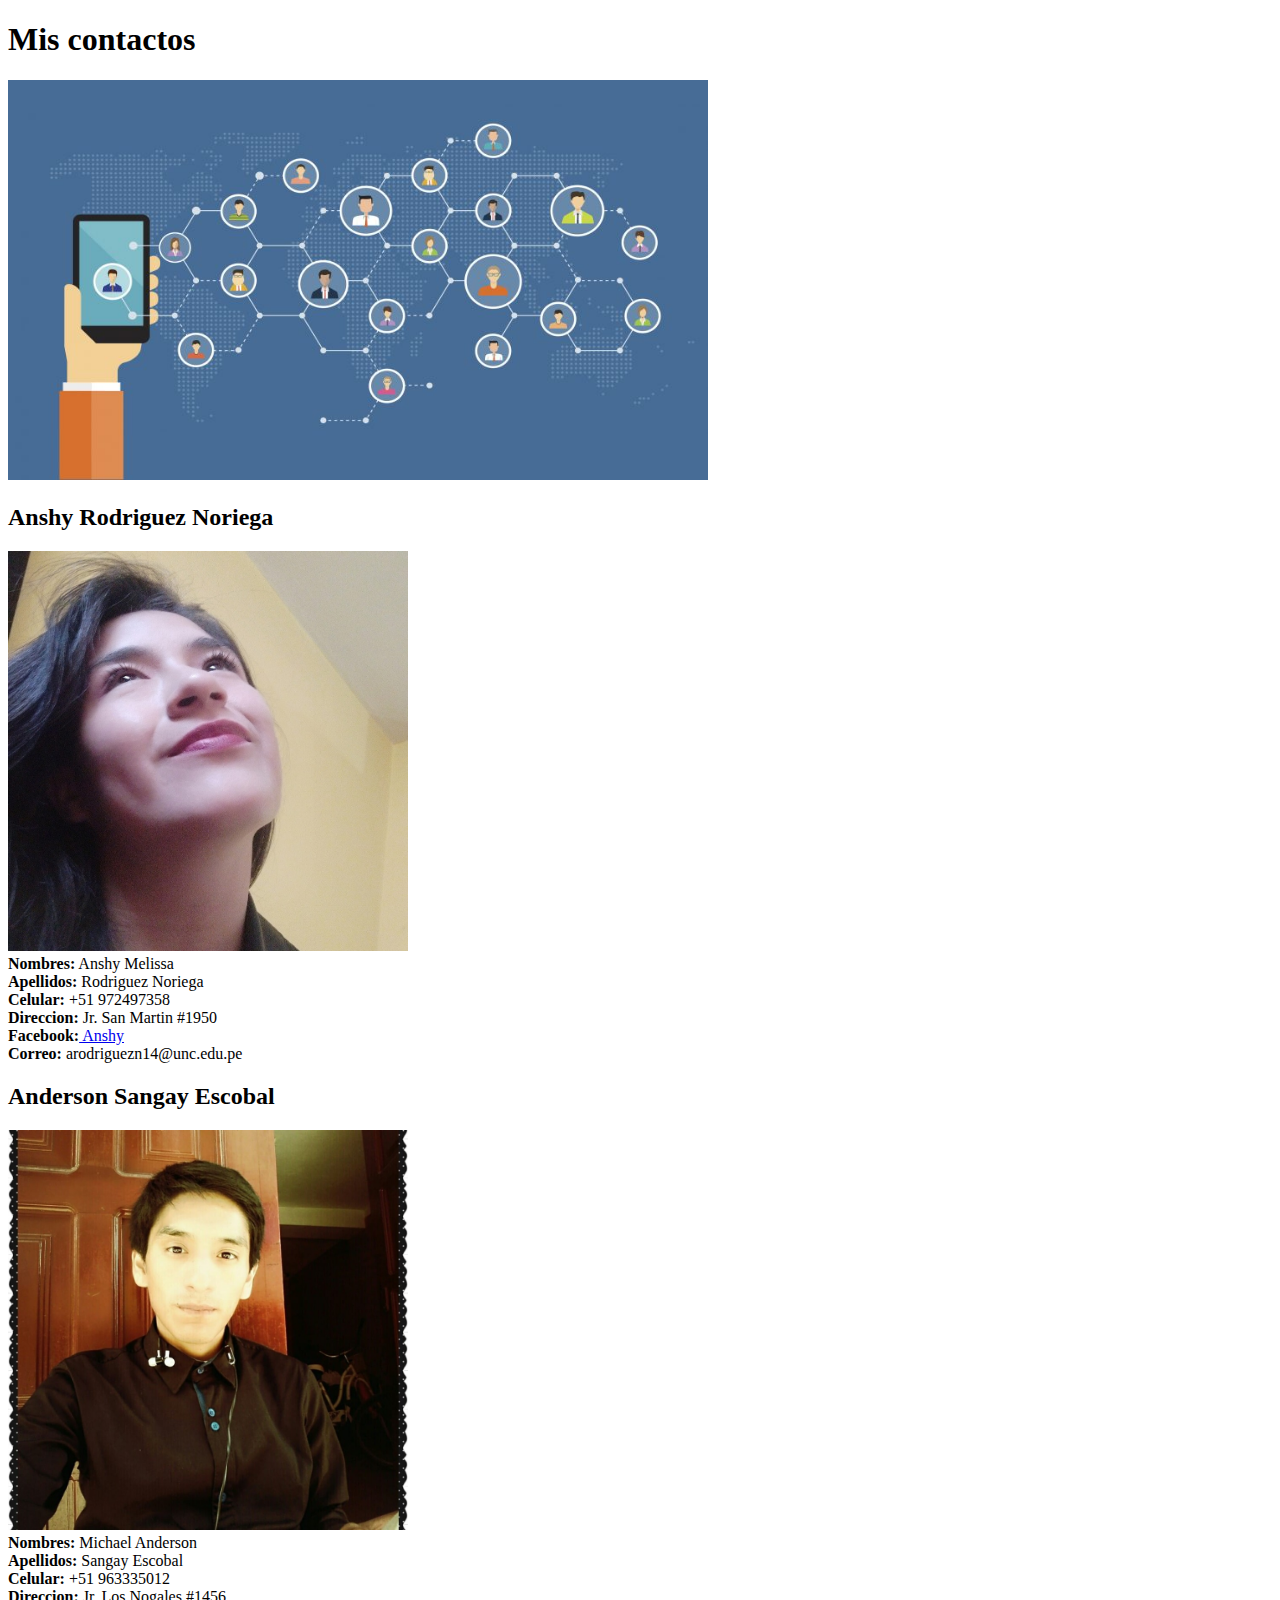
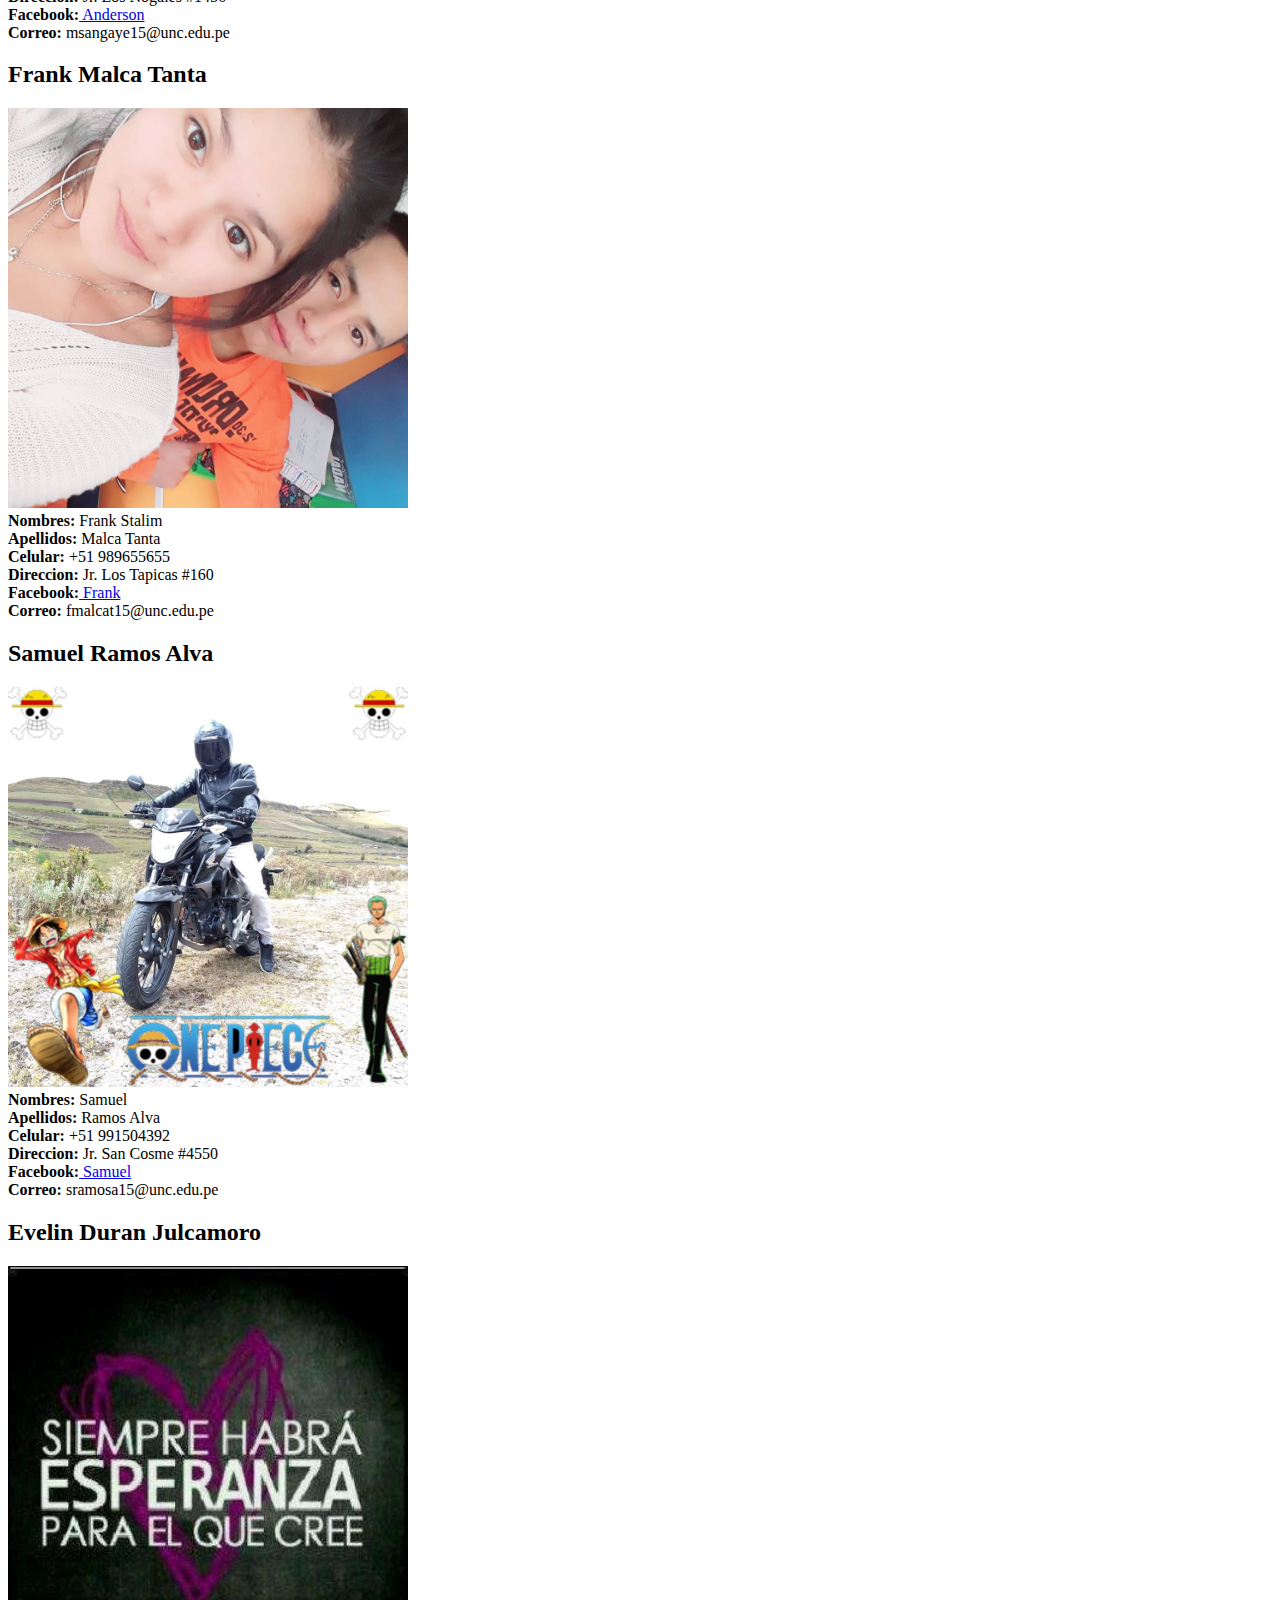
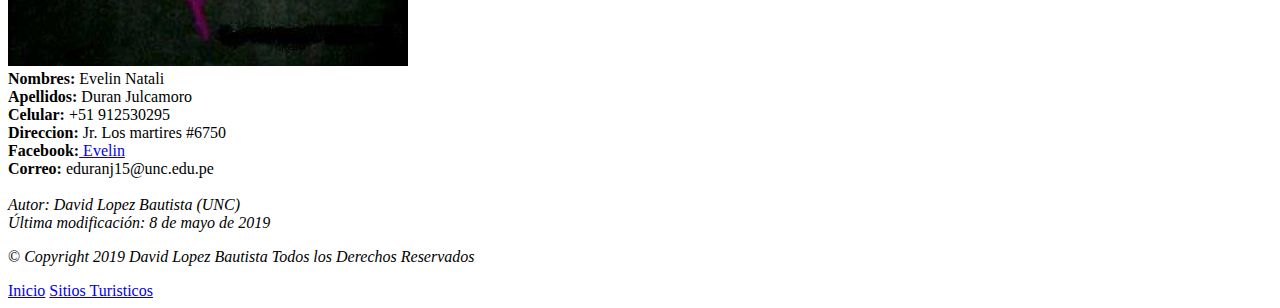
==== contact.html @ bc0d748f "mi primer commit" ====
<!DOCTYPE html>
<!--[if lt IE 7]>      <html class="no-js lt-ie9 lt-ie8 lt-ie7"> <![endif]-->
<!--[if IE 7]>         <html class="no-js lt-ie9 lt-ie8"> <![endif]-->
<!--[if IE 8]>         <html class="no-js lt-ie9"> <![endif]-->
<!--[if gt IE 8]><!-->
<html class="no-js">
<!--<![endif]-->

<head>
    <meta charset="utf-8">
    <meta http-equiv="X-UA-Compatible" content="IE=edge">
    <title>Contactos</title>
    <meta name="description" content="">
    <meta name="viewport" content="width=device-width, initial-scale=1">
    <link rel="stylesheet" href="">
</head>

<body>
    <!--[if lt IE 7]>
            <p class="browsehappy">You are using an <strong>outdated</strong> browser. Please <a href="#">upgrade your browser</a> to improve your experience.</p>
        <![endif]-->
    <header>
        <h1>Mis contactos</h1>
        <img src="images\contactos.jpg" alt="David Lopez" title="David Lopez" width="700" height="400" />
    </header>

    <section>
        <h2>Anshy Rodriguez Noriega</h2>
        <img src="images\arodriguez.jpg" alt="Anshy Rodriguez" title="Anshy Rodriguez" width="400" height="400" />
        <li><strong>Nombres:</strong> Anshy Melissa</li>
        <li><strong>Apellidos:</strong> Rodriguez Noriega </li>
        <li><strong>Celular:</strong> +51 972497358 </li>
        <li><strong>Direccion:</strong> Jr. San Martin #1950 </li>
        <li><strong>Facebook:</strong><a href="https://www.facebook.com/anshymelissa.rodrigueznoriega" target="_blank"> Anshy</a></li>
        <li><strong>Correo:</strong> arodriguezn14@unc.edu.pe </li>
    </section>
    <section>
        <h2>Anderson Sangay Escobal</h2>
        <img src="images\asangay.jpg" alt="Anderson Sangay" title="Anderson Sangay" width="400" height="400" />
        <li><strong>Nombres:</strong> Michael Anderson</li>
        <li><strong>Apellidos:</strong> Sangay Escobal </li>
        <li><strong>Celular:</strong> +51 963335012 </li>
        <li><strong>Direccion:</strong> Jr. Los Nogales #1456 </li>
        <li><strong>Facebook:</strong><a href="https://www.facebook.com/anderson.escobal" target="_blank"> Anderson</a></li>
        <li><strong>Correo:</strong> msangaye15@unc.edu.pe </li>
    </section>
    <section>
        <h2>Frank Malca Tanta</h2>
        <img src="images\fmalca.jpg" alt="Frank Malca" title="Frank Malca" width="400" height="400" />
        <li><strong>Nombres:</strong> Frank Stalim</li>
        <li><strong>Apellidos:</strong> Malca Tanta </li>
        <li><strong>Celular:</strong> +51 989655655 </li>
        <li><strong>Direccion:</strong> Jr. Los Tapicas #160 </li>
        <li><strong>Facebook:</strong><a href="https://www.facebook.com/framata.malca" target="_blank"> Frank</a></li>
        <li><strong>Correo:</strong> fmalcat15@unc.edu.pe </li>
    </section>
    <section>
        <h2>Samuel Ramos Alva</h2>
        <img src="images\sramos.jpg" alt="Samuel Ramos" title="Samuel Ramos" width="400" height="400" />
        <li><strong>Nombres:</strong> Samuel</li>
        <li><strong>Apellidos:</strong> Ramos Alva </li>
        <li><strong>Celular:</strong> +51 991504392 </li>
        <li><strong>Direccion:</strong> Jr. San Cosme #4550 </li>
        <li><strong>Facebook:</strong><a href="https://www.facebook.com/SamuelRamosAlva" target="_blank"> Samuel</a></li>
        <li><strong>Correo:</strong> sramosa15@unc.edu.pe </li>
    </section>

    <section>
        <h2>Evelin Duran Julcamoro</h2>
        <img src="images\eduran.jpg" alt="Evelin Duran" title="Evelin Duran" width="400" height="400" />
        <li><strong>Nombres:</strong> Evelin Natali</li>
        <li><strong>Apellidos:</strong> Duran Julcamoro </li>
        <li><strong>Celular:</strong> +51 912530295 </li>
        <li><strong>Direccion:</strong> Jr. Los martires #6750 </li>
        <li><strong>Facebook:</strong><a href="https://www.facebook.com/evelin.duranjulcamoro" target="_blank"> Evelin</a></li>
        <li><strong>Correo:</strong> eduranj15@unc.edu.pe </li>
    </section>
    <br>
    <address>Autor: David Lopez Bautista (UNC) <br />
        Última modificación: 8 de mayo de 2019
    </address>

    <footer>
        <p>&copy; <em>Copyright 2019 David Lopez Bautista Todos los Derechos Reservados</em> </p>
    </footer>

    <a href="index.html">Inicio</a>
    <a href="sites.html">Sitios Turisticos</a>

    <script src="" async defer></script>
</body>

</html>
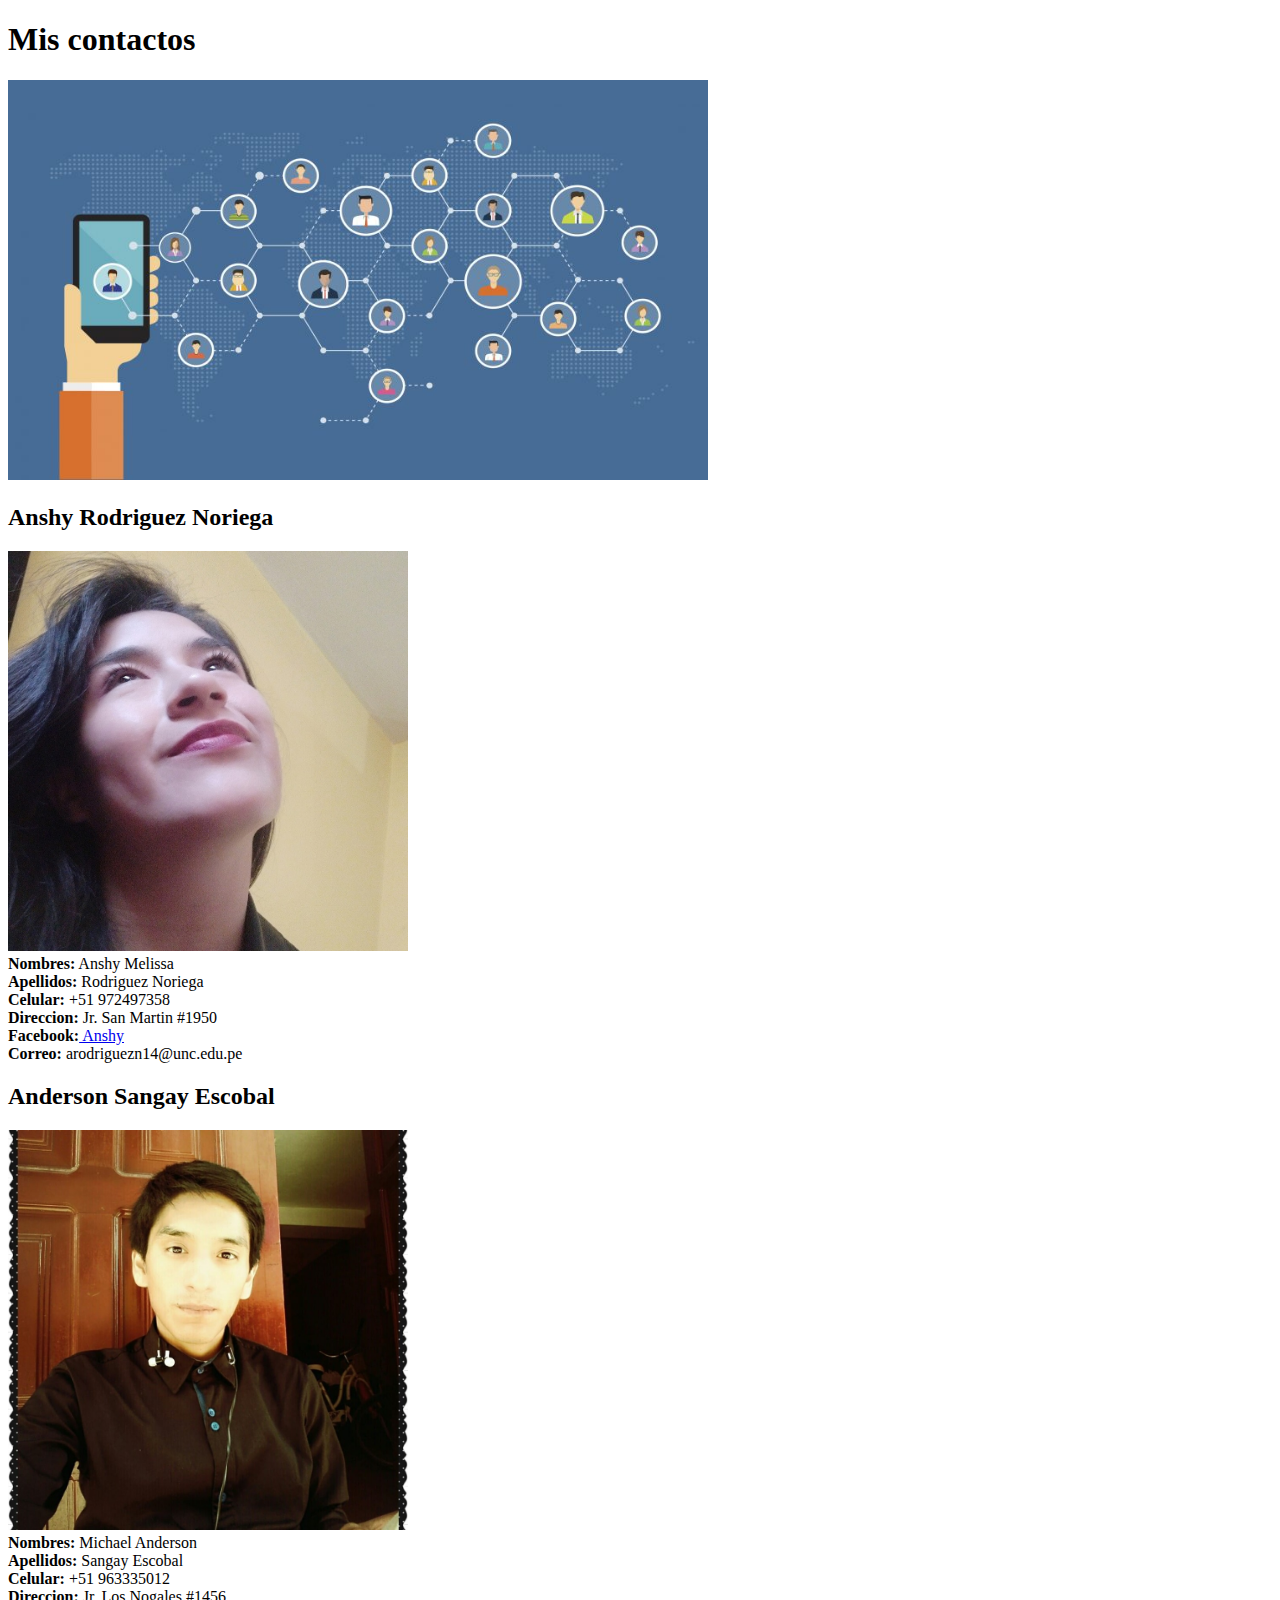
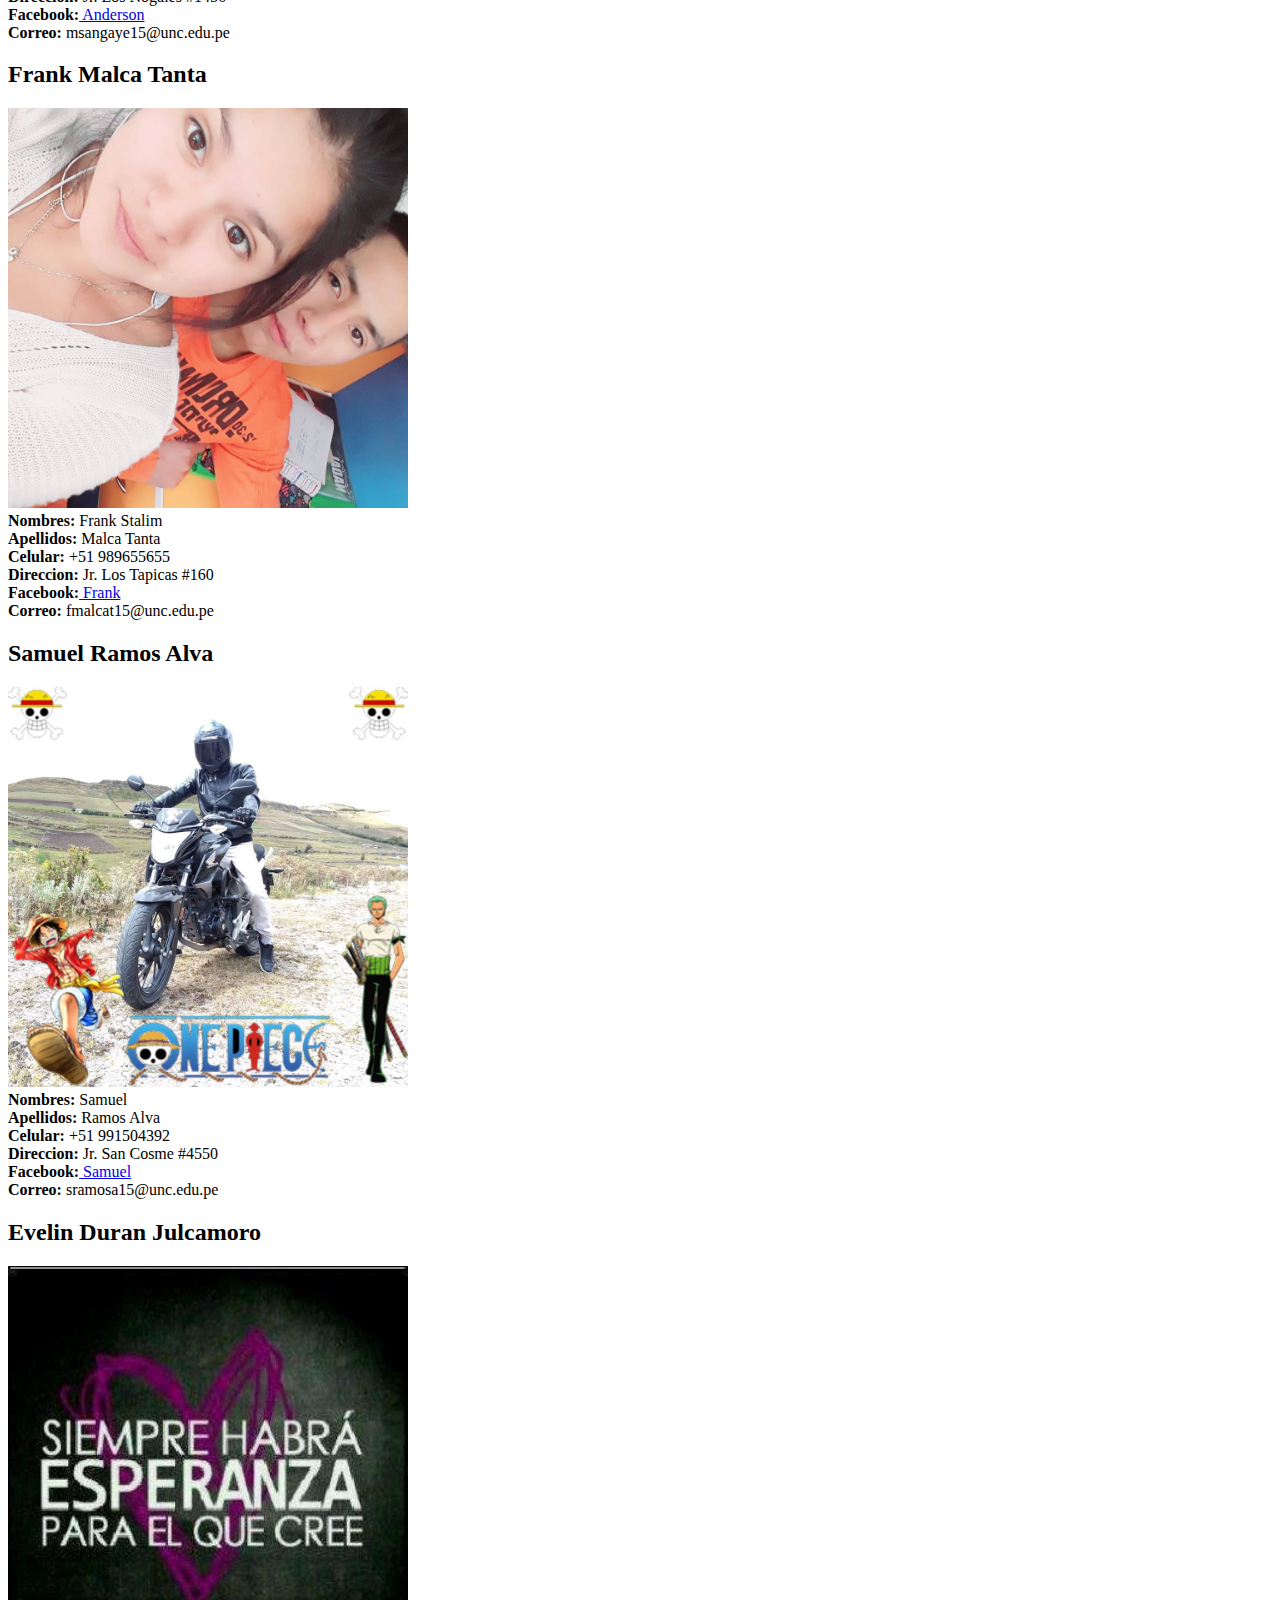
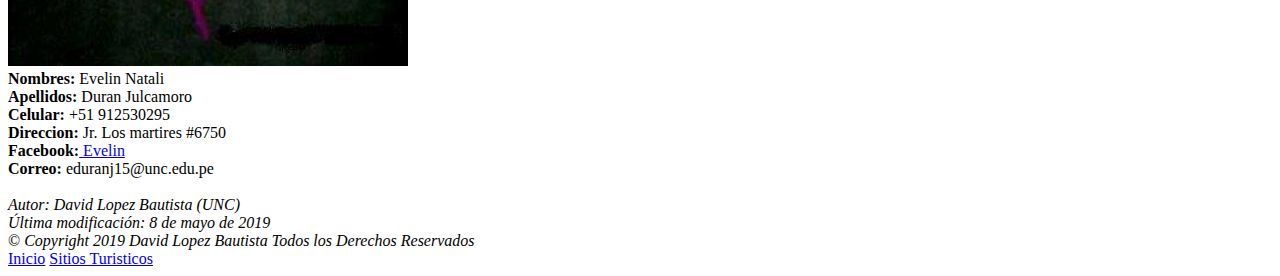
==== commit 0555fdac: "mi primer commit" ====
--- a/contact.html
+++ b/contact.html
@@ -81,7 +81,7 @@
     </address>
 
     <footer>
-        <p>&copy; <em>Copyright 2019 David Lopez Bautista Todos los Derechos Reservados</em> </p>
+        &copy; <em>Copyright 2019 David Lopez Bautista Todos los Derechos Reservados</em>
     </footer>
 
     <a href="index.html">Inicio</a>
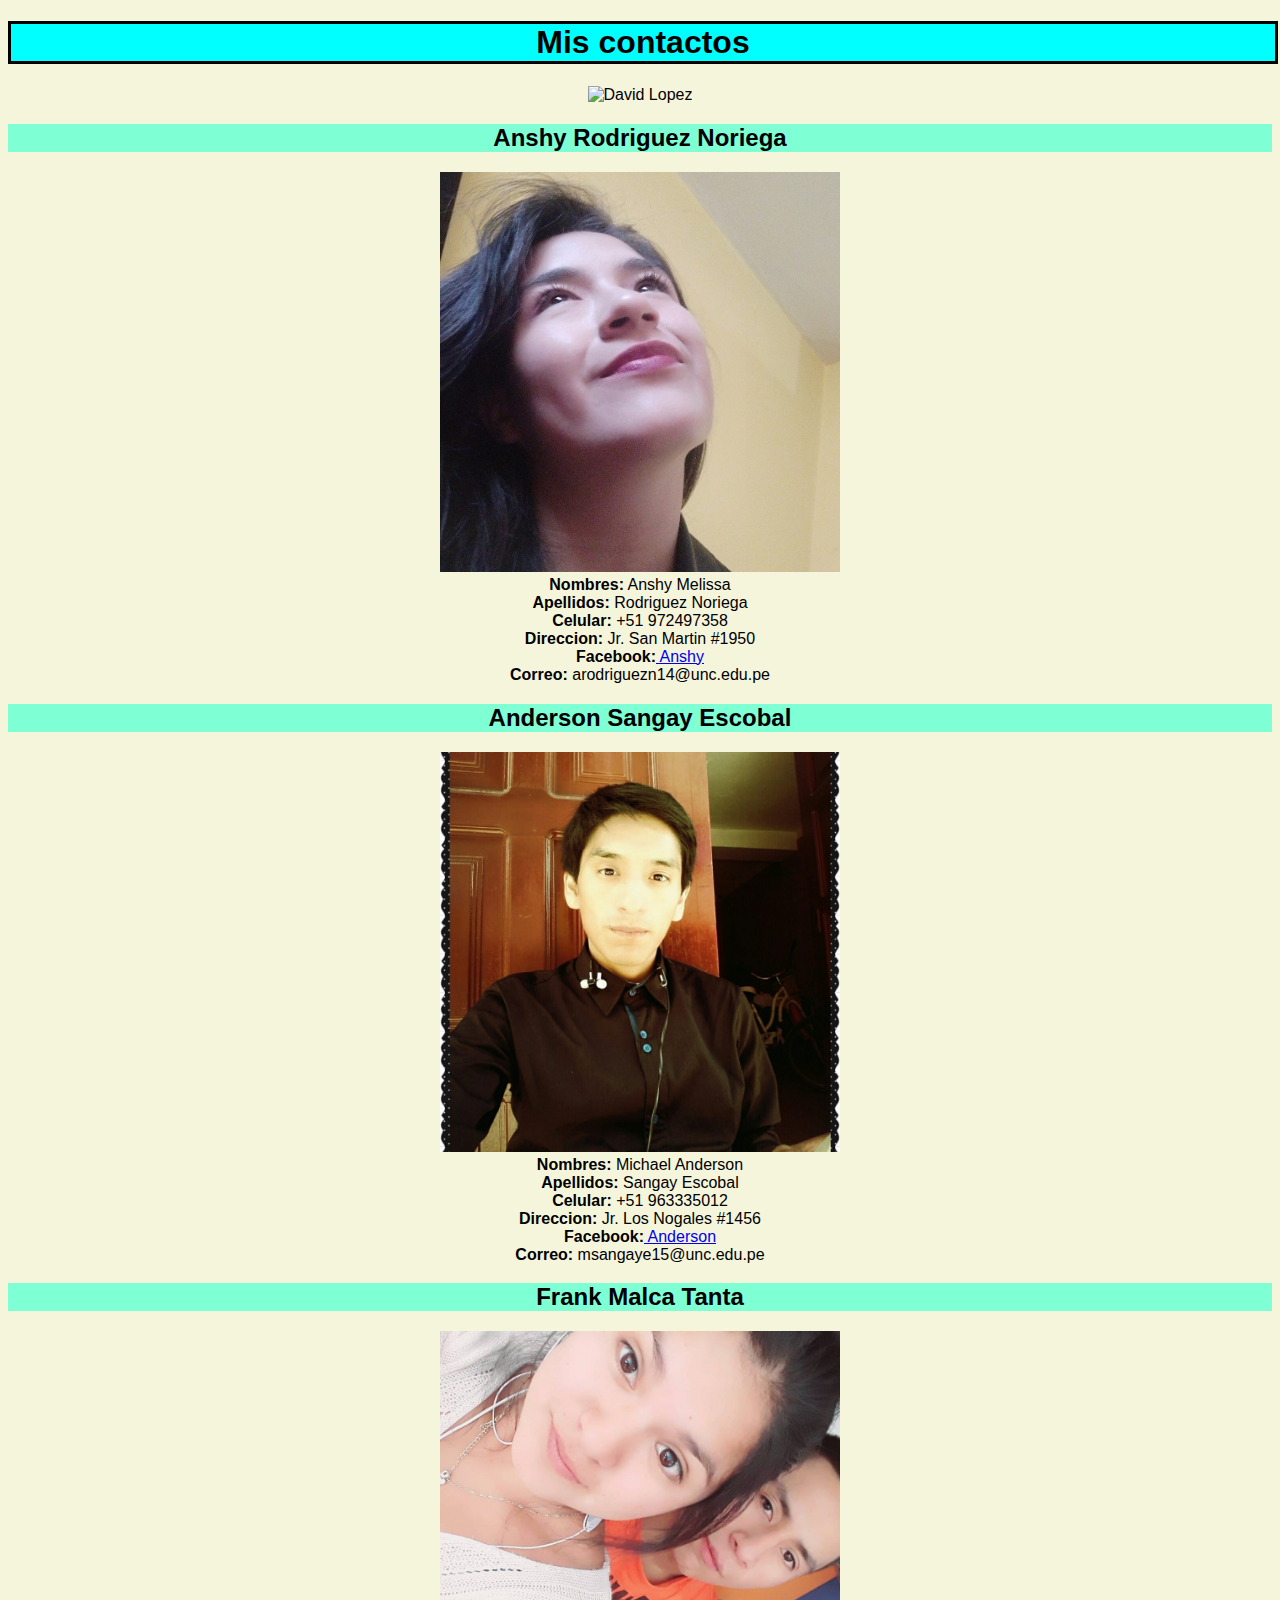
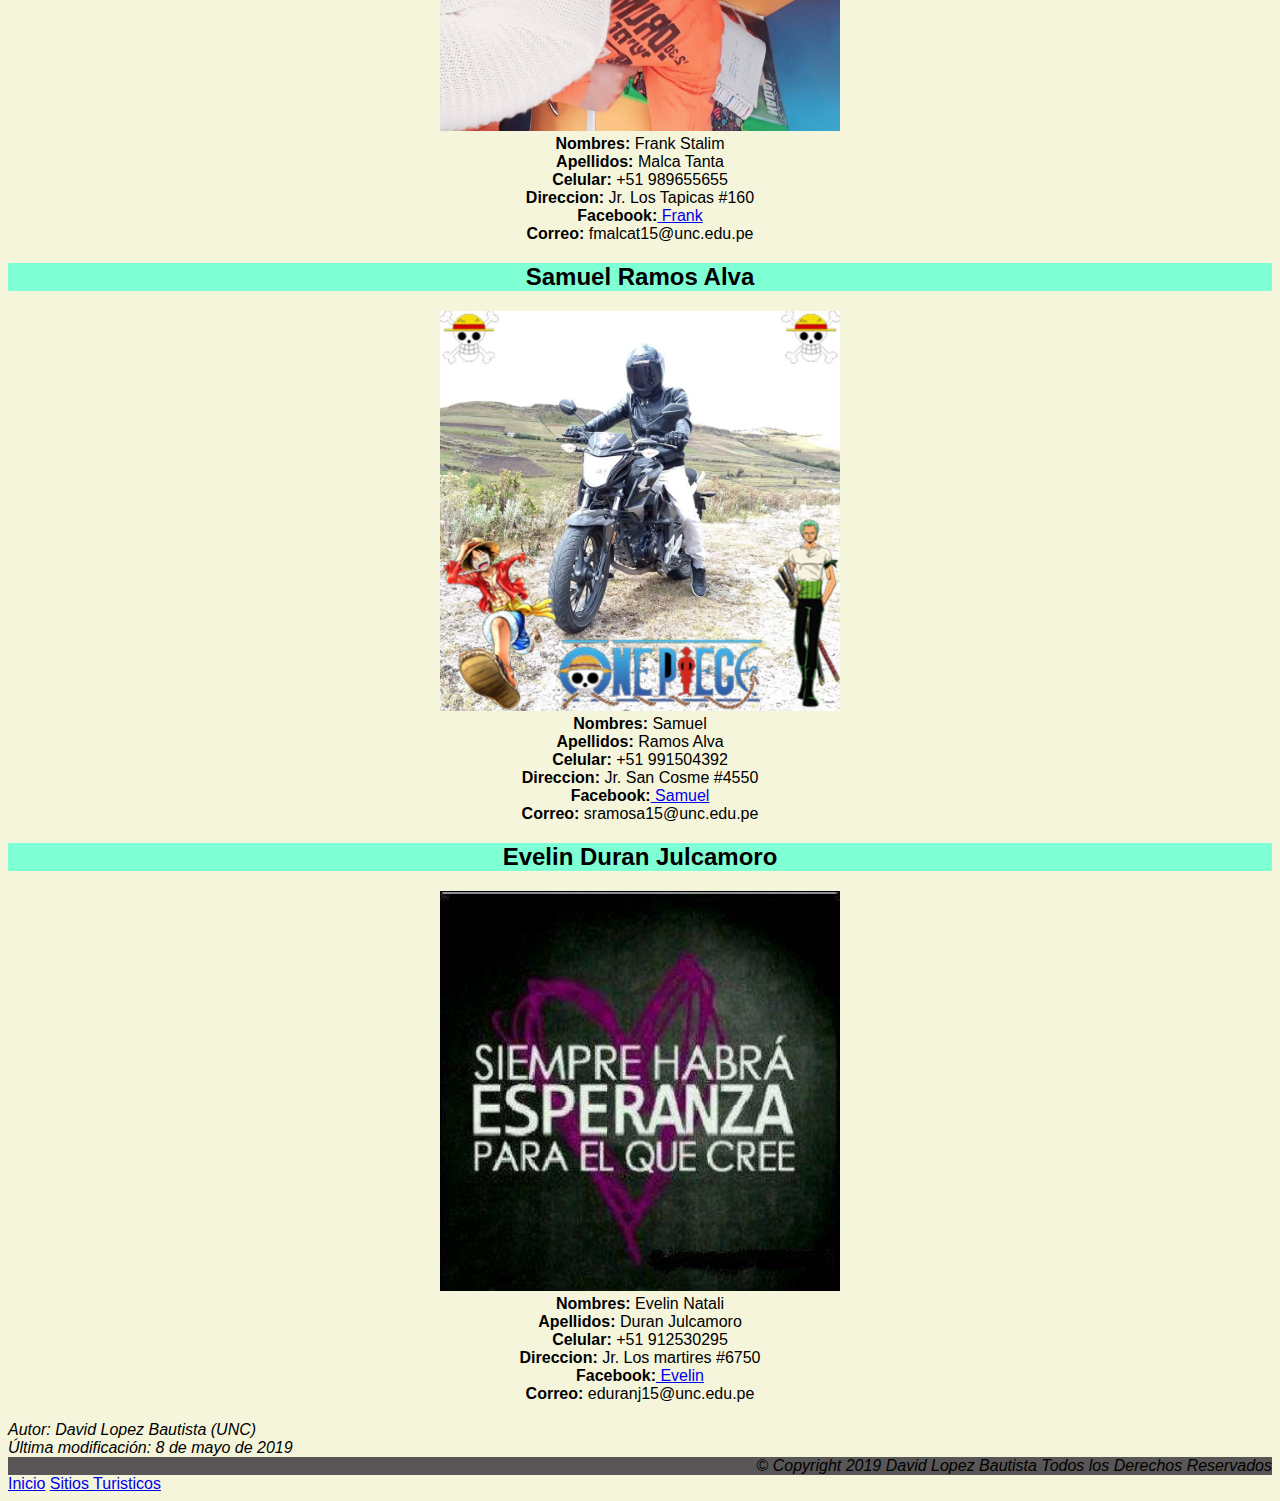
==== commit 2e96eb5b: "mi primer commit" ====
--- a/contact.html
+++ b/contact.html
@@ -12,7 +12,7 @@
     <title>Contactos</title>
     <meta name="description" content="">
     <meta name="viewport" content="width=device-width, initial-scale=1">
-    <link rel="stylesheet" href="">
+    <link rel="stylesheet" href="css//miestilo.css">
 </head>
 
 <body>
@@ -21,7 +21,7 @@
         <![endif]-->
     <header>
         <h1>Mis contactos</h1>
-        <img src="images\contactos.jpg" alt="David Lopez" title="David Lopez" width="700" height="400" />
+        <img src="images\Contactos.jpg" alt="David Lopez" title="David Lopez" width="700" height="400" />
     </header>
 
     <section>
--- a/css/miestilo.css
+++ b/css/miestilo.css
@@ -0,0 +1,43 @@
+body {
+    color: black;
+    background-color: beige;
+    font-family: 'Trebuchet MS', 'Lucida Sans Unicode', 'Lucida Grande', 'Lucida Sans', Arial, sans-serif;
+}
+
+header {
+    text-align: center;
+}
+
+footer {
+    background-color: rgb(88, 86, 86);
+    text-align: right;
+}
+
+h1 {
+    border: 3px solid black;
+    width: 100%;
+    background-color: aqua;
+}
+
+h2 {
+    width: 100%;
+    background-color: aquamarine;
+    text-align: center;
+}
+
+p {
+    color: black;
+    border: 3px solid brown;
+}
+
+aside {
+    background-color: brown;
+}
+
+section {
+    text-align: center;
+}
+
+table {
+    background-color: yellowgreen;
+}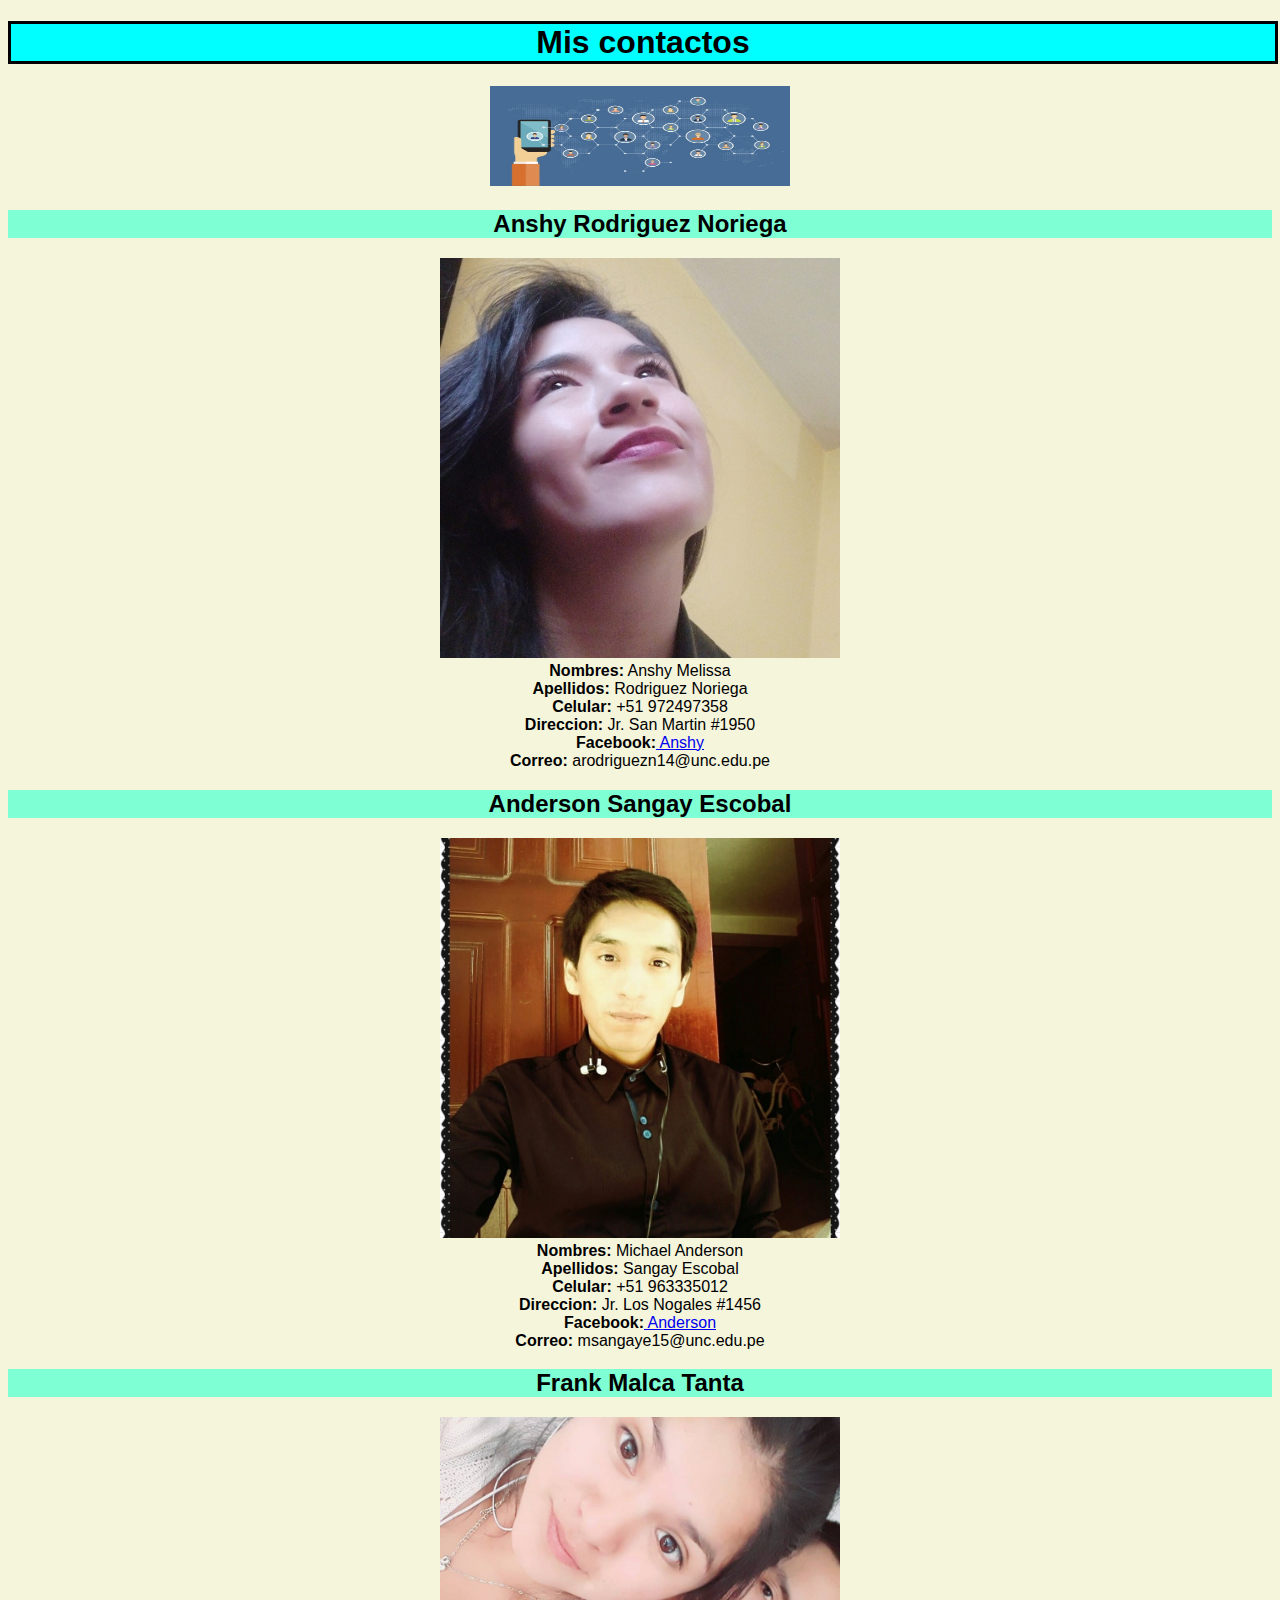
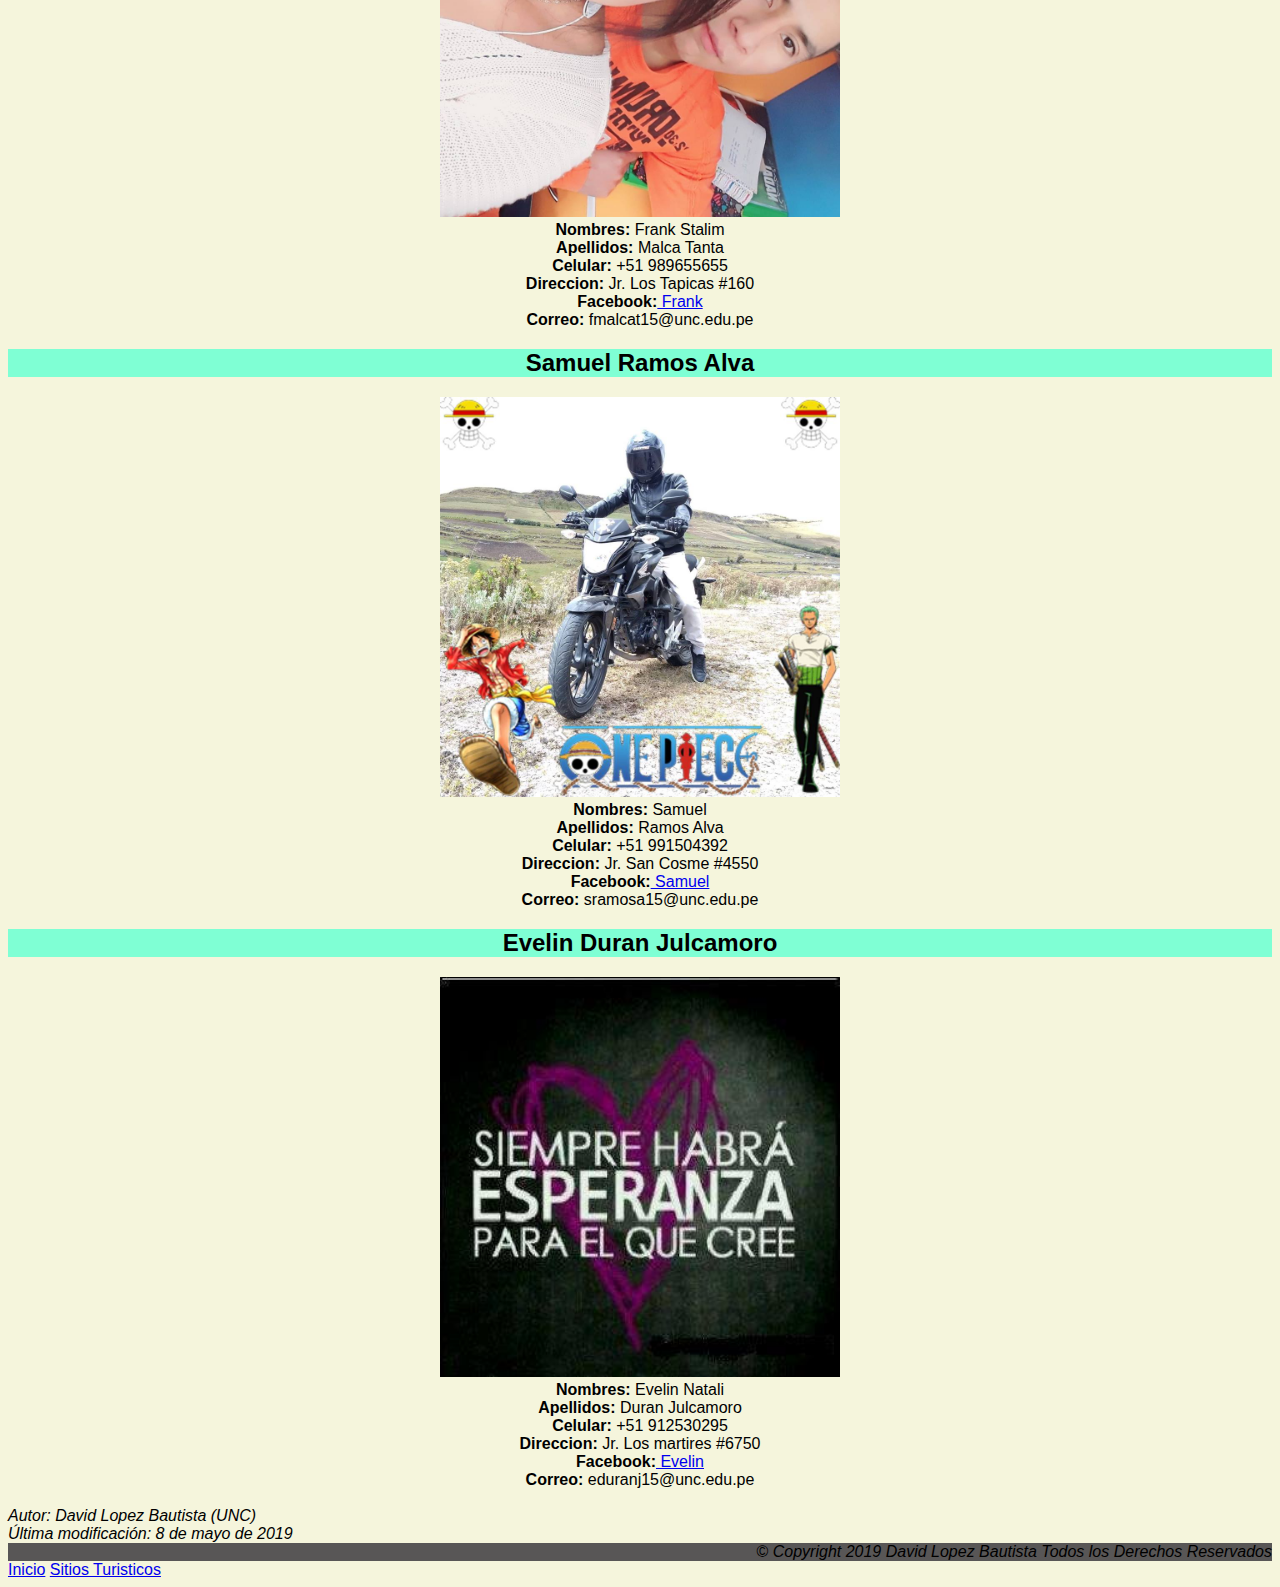
==== commit 41f52346: "mi primer commit" ====
--- a/contact.html
+++ b/contact.html
@@ -21,7 +21,7 @@
         <![endif]-->
     <header>
         <h1>Mis contactos</h1>
-        <img src="images\Contactos.jpg" alt="David Lopez" title="David Lopez" width="700" height="400" />
+        <img src="images\contactos.jpg" alt="Contactos" title="Contactos" width="300" height="100" />
     </header>
 
     <section>
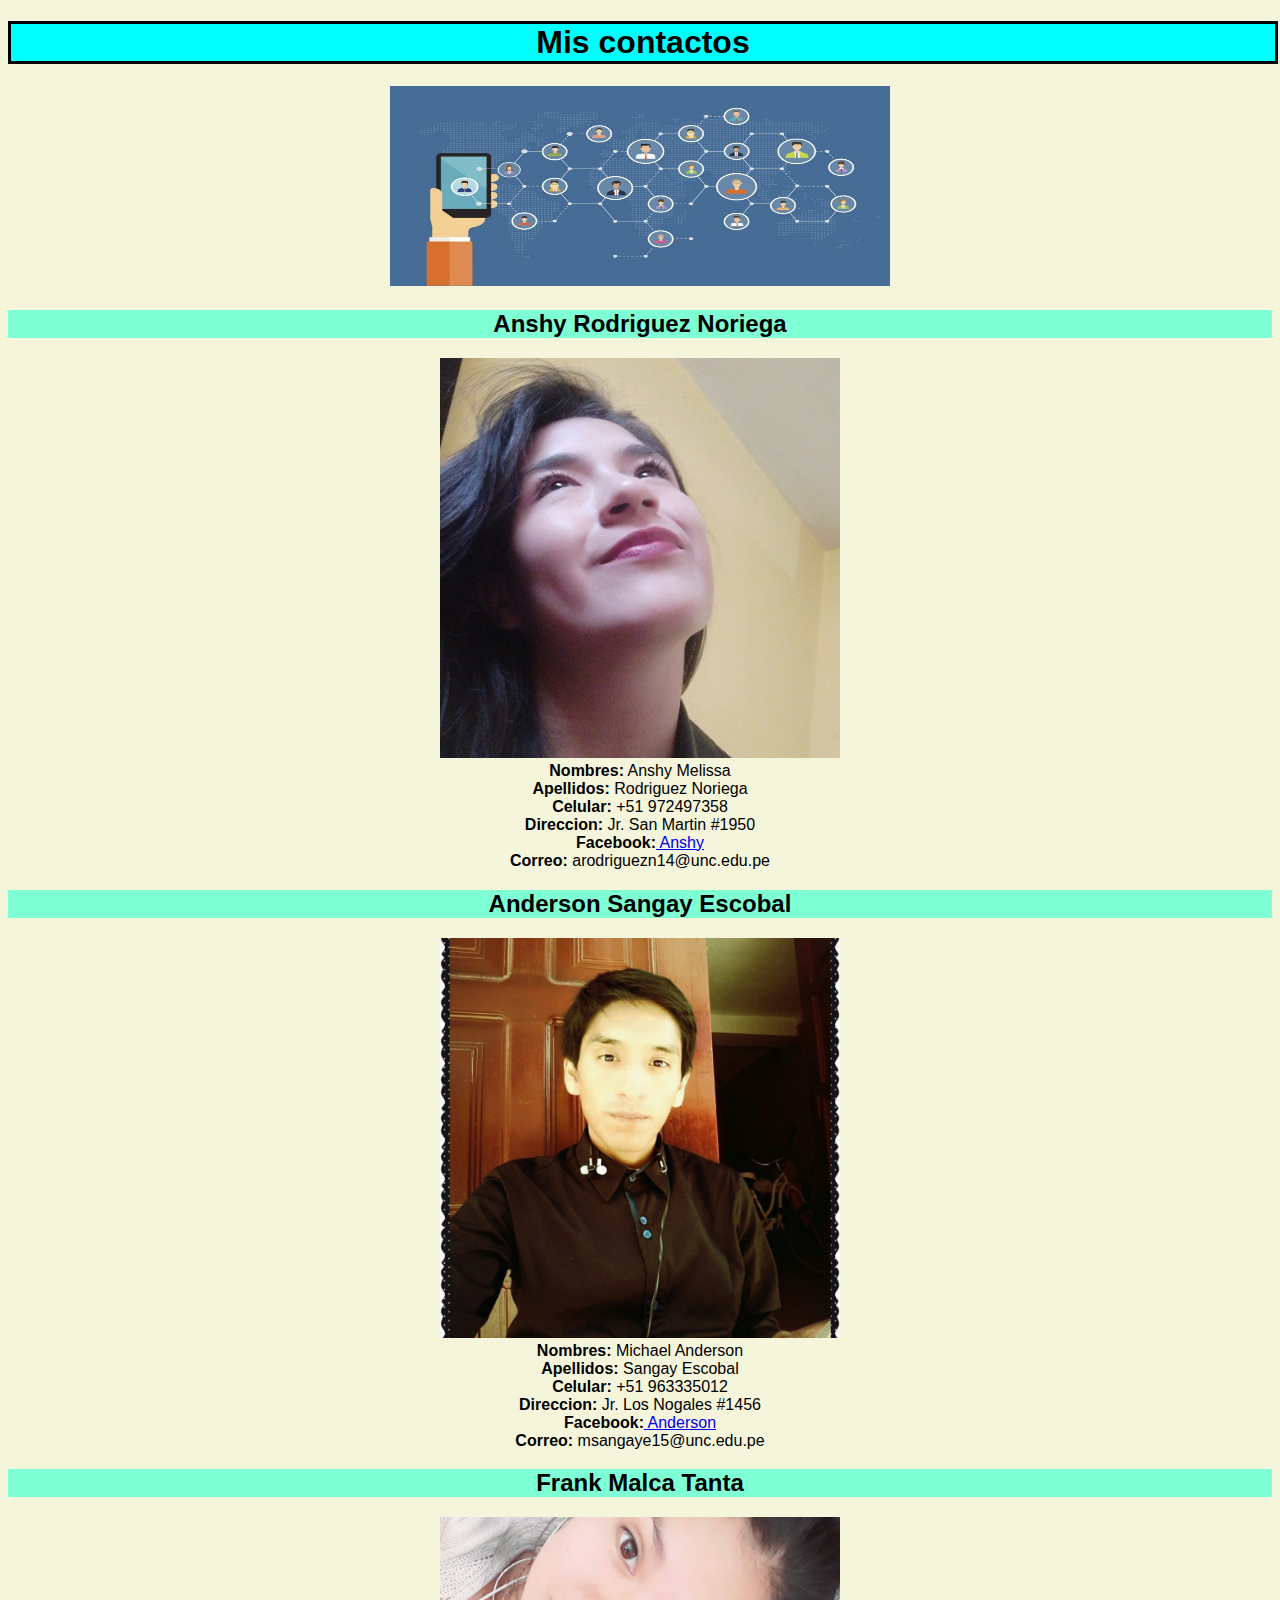
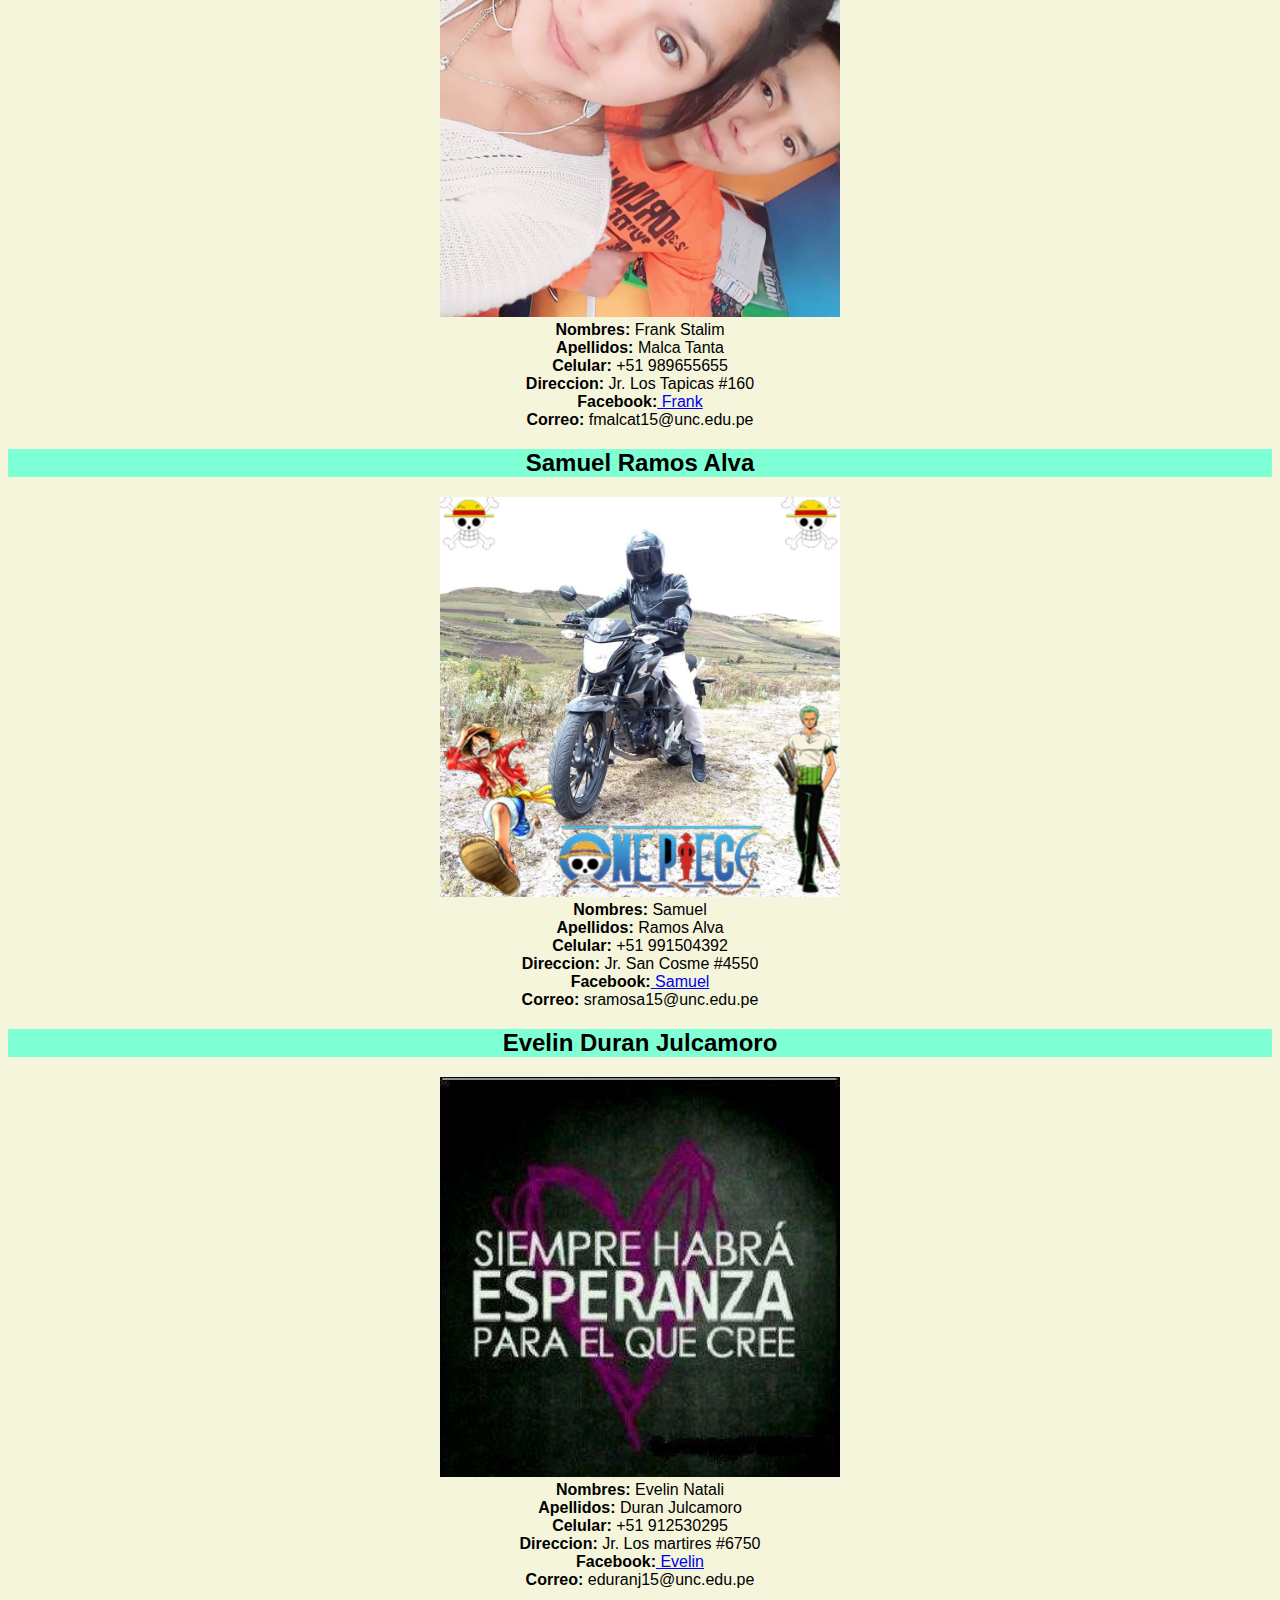
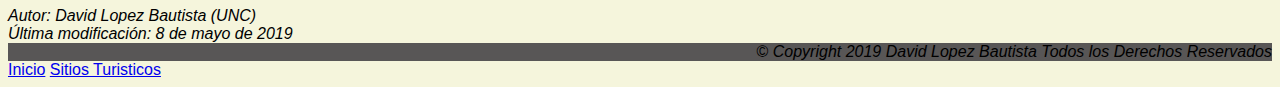
==== commit e0a4ce3e: "mi primer commit" ====
--- a/contact.html
+++ b/contact.html
@@ -21,7 +21,7 @@
         <![endif]-->
     <header>
         <h1>Mis contactos</h1>
-        <img src="images\contactos.jpg" alt="Contactos" title="Contactos" width="300" height="100" />
+        <img src="images\contactos.jpg" alt="Contactos" title="Contactos" width="500" height="200" />
     </header>
 
     <section>
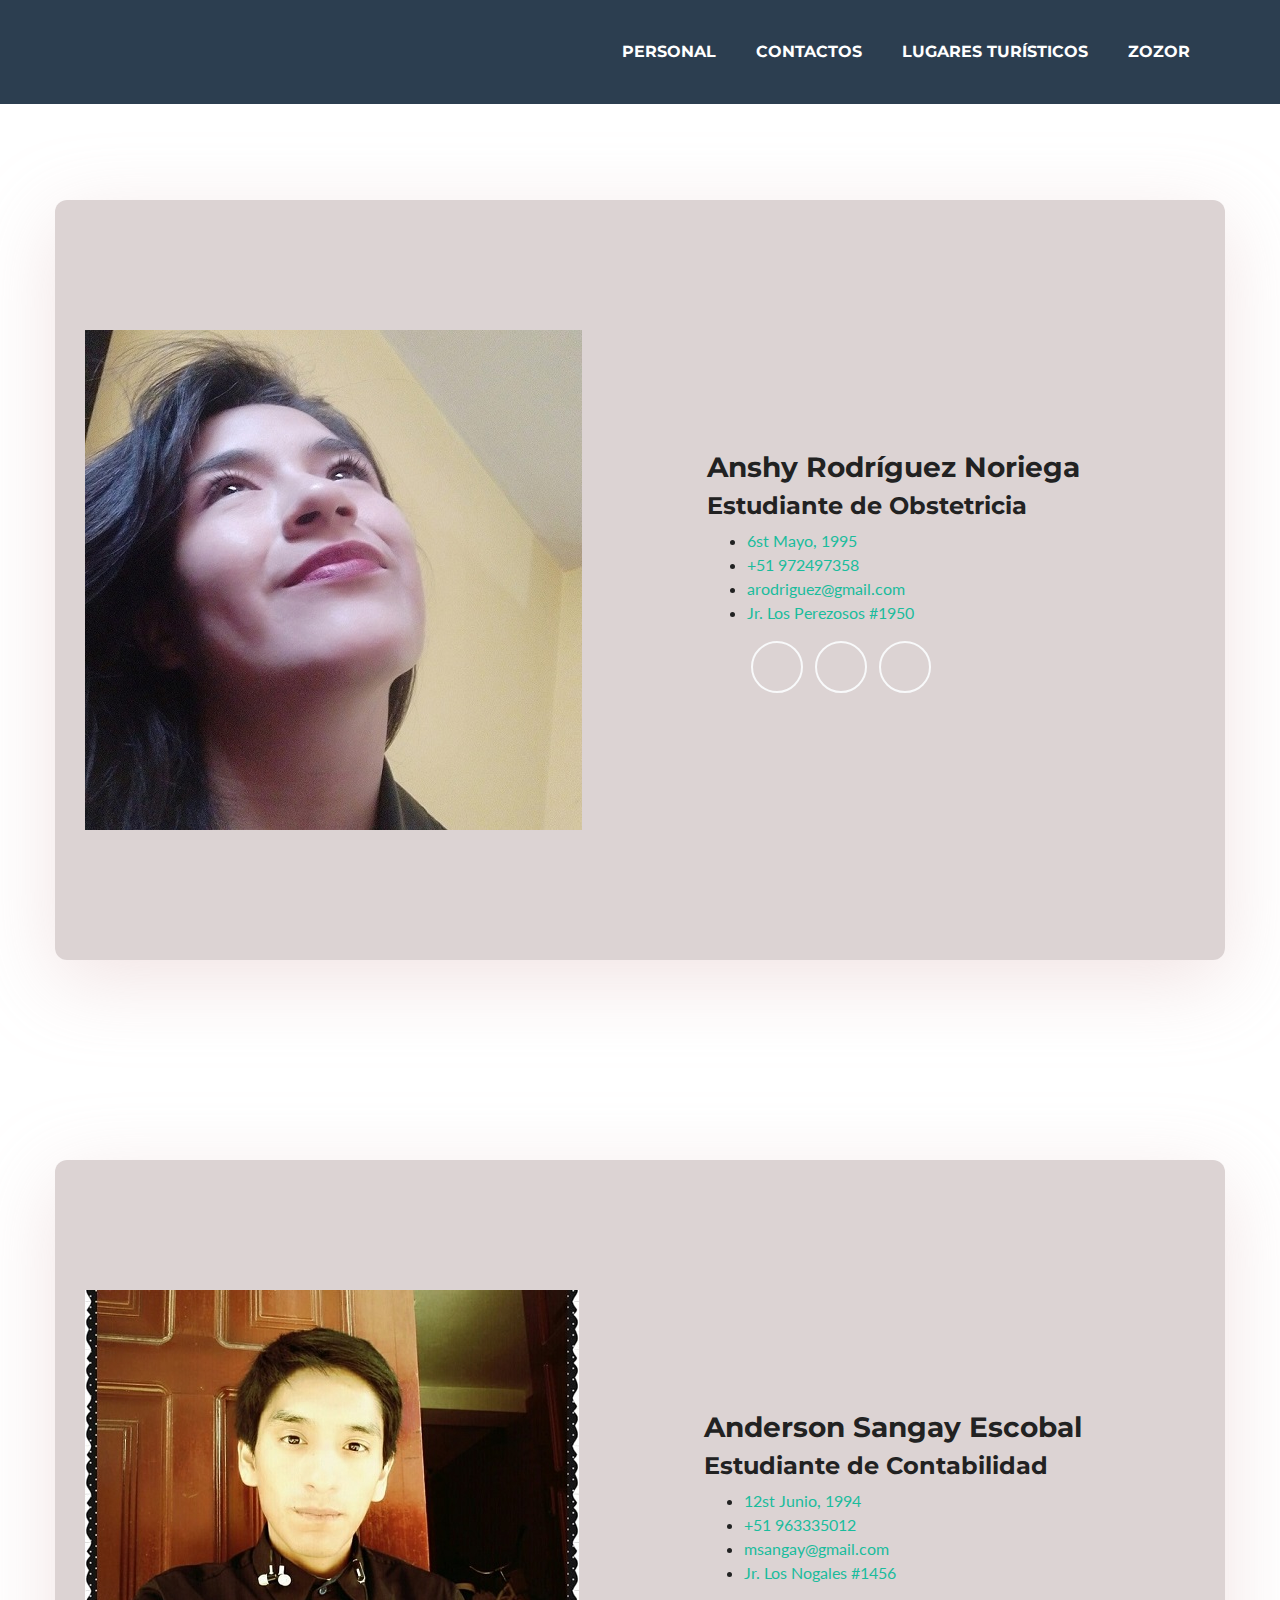
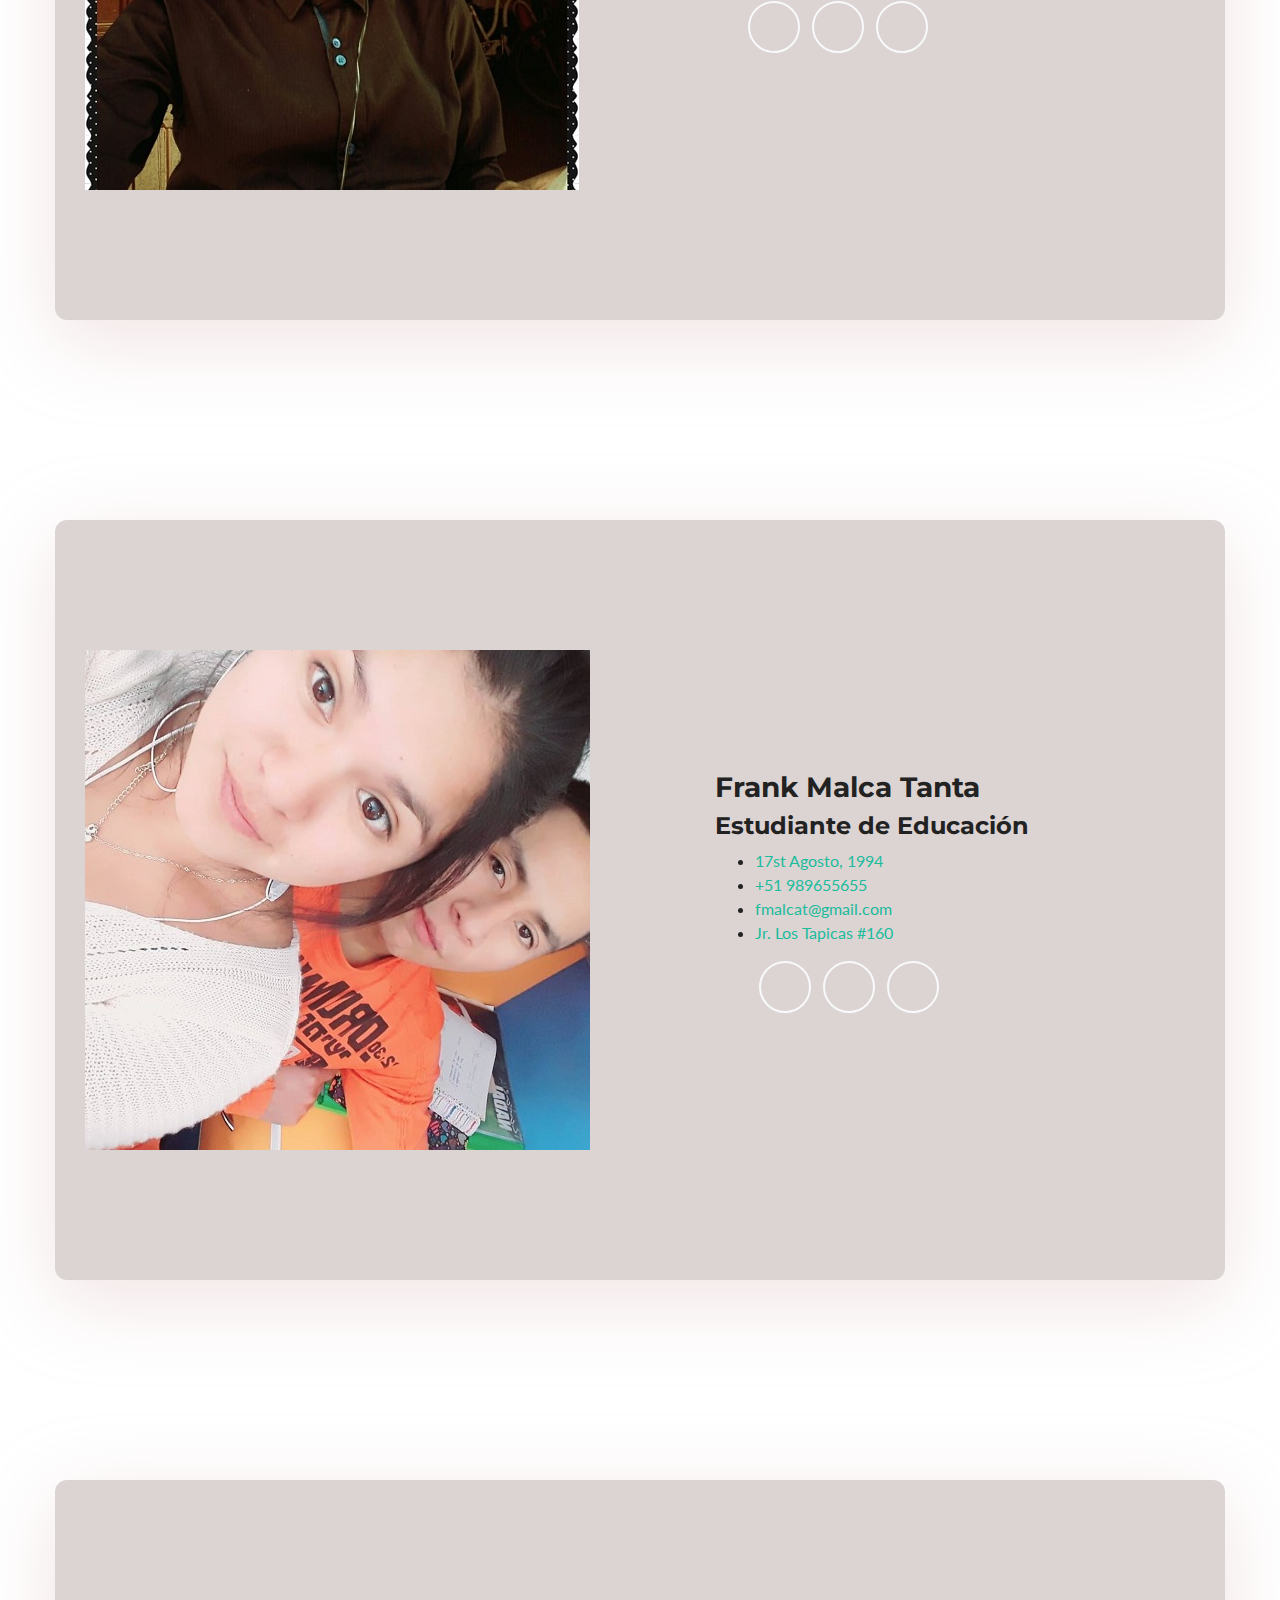
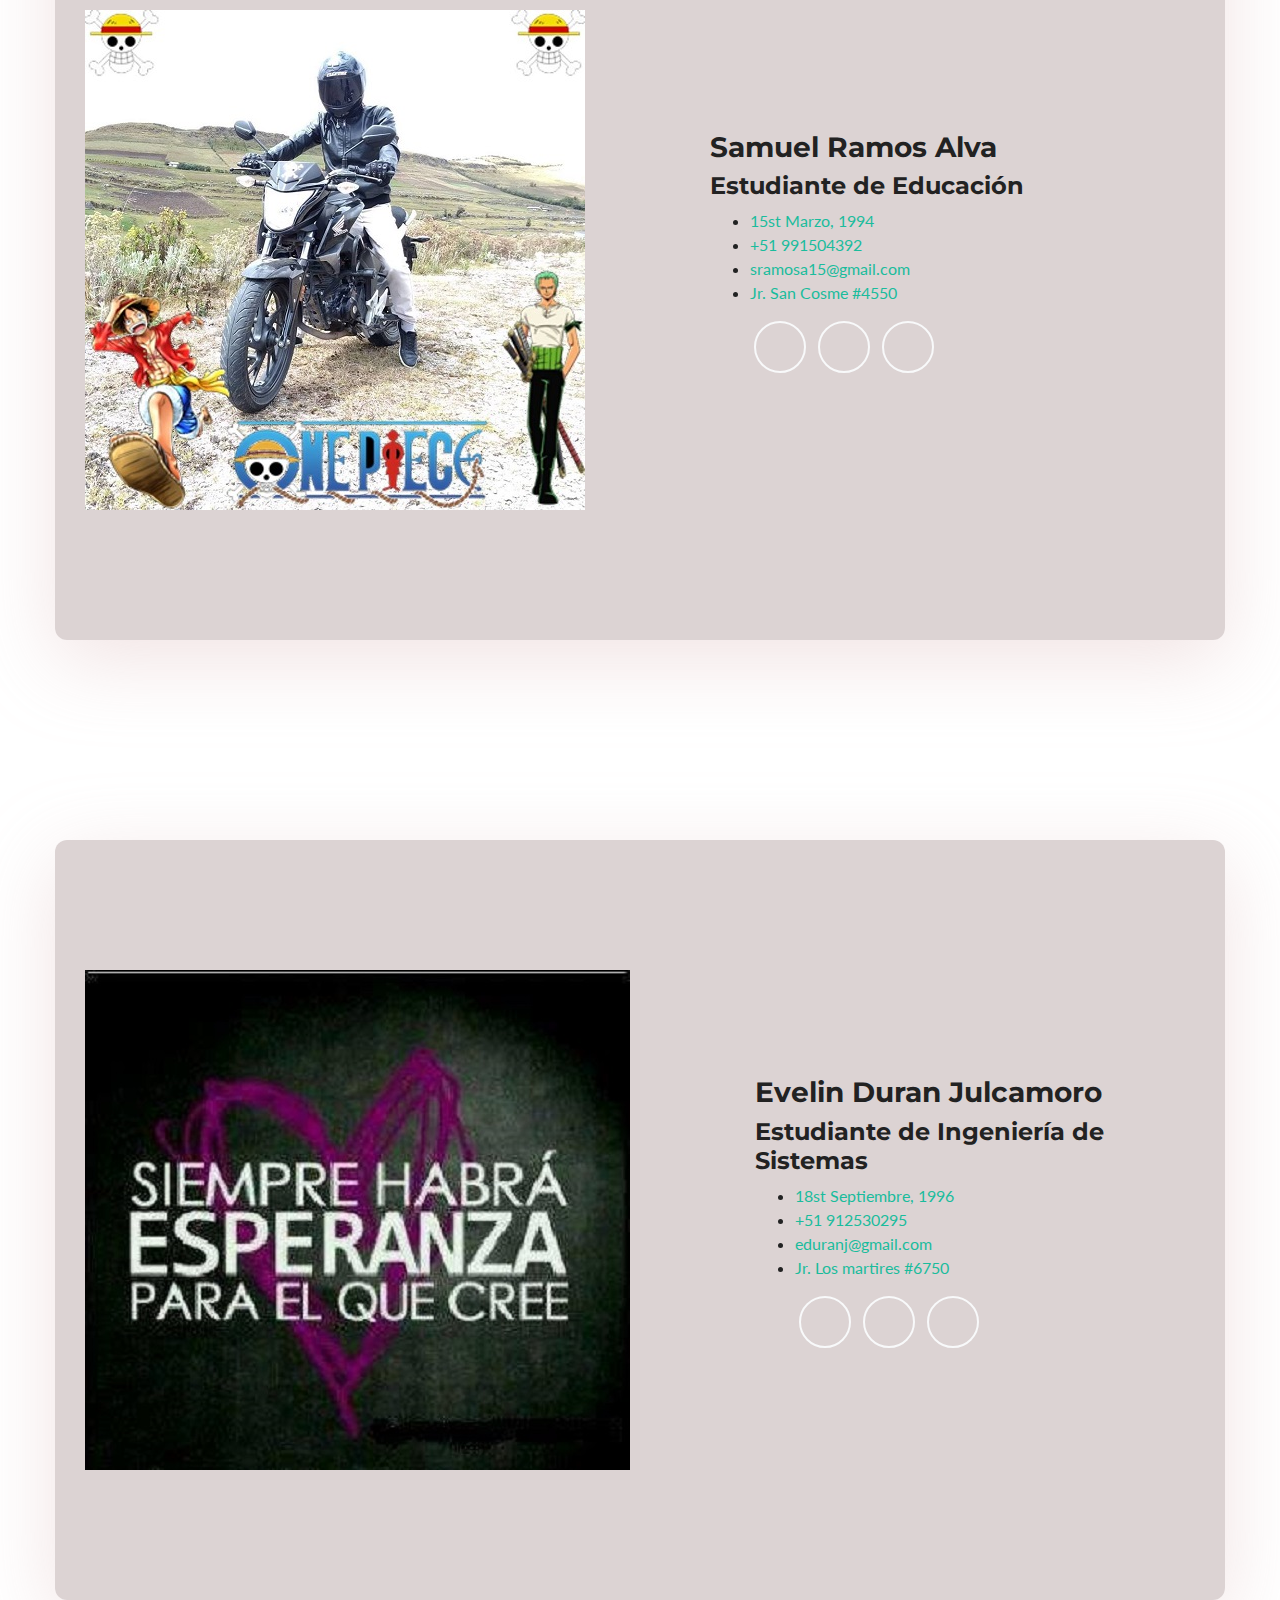
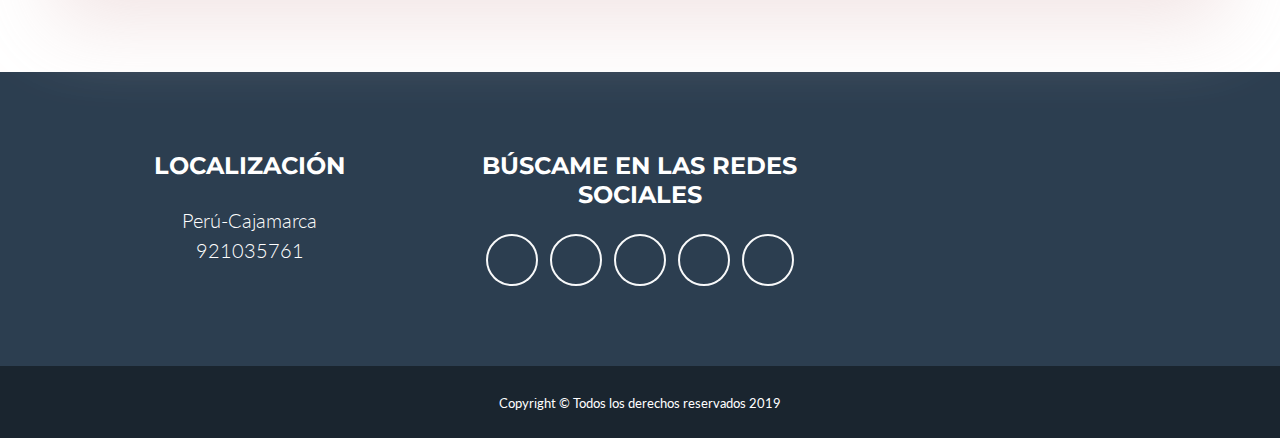
==== commit 2d293822: "mi primer commit" ====
--- a/contact.html
+++ b/contact.html
@@ -1,93 +1,260 @@
 <!DOCTYPE html>
-<!--[if lt IE 7]>      <html class="no-js lt-ie9 lt-ie8 lt-ie7"> <![endif]-->
-<!--[if IE 7]>         <html class="no-js lt-ie9 lt-ie8"> <![endif]-->
-<!--[if IE 8]>         <html class="no-js lt-ie9"> <![endif]-->
-<!--[if gt IE 8]><!-->
-<html class="no-js">
-<!--<![endif]-->
+<html>
 
 <head>
     <meta charset="utf-8">
     <meta http-equiv="X-UA-Compatible" content="IE=edge">
-    <title>Contactos</title>
-    <meta name="description" content="">
+    <title>Website Personal</title>
+    <meta name="author" content="David Lopez">
+    <meta name="description" content="Website para la Asignatura de Ingenieria Web">
     <meta name="viewport" content="width=device-width, initial-scale=1">
+
     <link rel="stylesheet" href="css//miestilo.css">
+
+    <link rel="stylesheet" href="https://use.fontawesome.com/releases/v5.8.2/css/all.css" integrity="sha384-oS3vJWv+0UjzBfQzYUhtDYW+Pj2yciDJxpsK1OYPAYjqT085Qq/1cq5FLXAZQ7Ay" crossorigin="anonymous">
+    <link href="vendor/fontawesome-free/css/all.min.css" rel="stylesheet" type="text/css">
+    <link href="https://fonts.googleapis.com/css?family=Montserrat:400,700" rel="stylesheet" type="text/css">
+    <link href="https://fonts.googleapis.com/css?family=Lato:400,700,400italic,700italic" rel="stylesheet" type="text/css">
+
+
 </head>
 
-<body>
-    <!--[if lt IE 7]>
-            <p class="browsehappy">You are using an <strong>outdated</strong> browser. Please <a href="#">upgrade your browser</a> to improve your experience.</p>
-        <![endif]-->
-    <header>
-        <h1>Mis contactos</h1>
-        <img src="images\contactos.jpg" alt="Contactos" title="Contactos" width="500" height="200" />
-    </header>
-
-    <section>
-        <h2>Anshy Rodriguez Noriega</h2>
-        <img src="images\arodriguez.jpg" alt="Anshy Rodriguez" title="Anshy Rodriguez" width="400" height="400" />
-        <li><strong>Nombres:</strong> Anshy Melissa</li>
-        <li><strong>Apellidos:</strong> Rodriguez Noriega </li>
-        <li><strong>Celular:</strong> +51 972497358 </li>
-        <li><strong>Direccion:</strong> Jr. San Martin #1950 </li>
-        <li><strong>Facebook:</strong><a href="https://www.facebook.com/anshymelissa.rodrigueznoriega" target="_blank"> Anshy</a></li>
-        <li><strong>Correo:</strong> arodriguezn14@unc.edu.pe </li>
-    </section>
-    <section>
-        <h2>Anderson Sangay Escobal</h2>
-        <img src="images\asangay.jpg" alt="Anderson Sangay" title="Anderson Sangay" width="400" height="400" />
-        <li><strong>Nombres:</strong> Michael Anderson</li>
-        <li><strong>Apellidos:</strong> Sangay Escobal </li>
-        <li><strong>Celular:</strong> +51 963335012 </li>
-        <li><strong>Direccion:</strong> Jr. Los Nogales #1456 </li>
-        <li><strong>Facebook:</strong><a href="https://www.facebook.com/anderson.escobal" target="_blank"> Anderson</a></li>
-        <li><strong>Correo:</strong> msangaye15@unc.edu.pe </li>
-    </section>
-    <section>
-        <h2>Frank Malca Tanta</h2>
-        <img src="images\fmalca.jpg" alt="Frank Malca" title="Frank Malca" width="400" height="400" />
-        <li><strong>Nombres:</strong> Frank Stalim</li>
-        <li><strong>Apellidos:</strong> Malca Tanta </li>
-        <li><strong>Celular:</strong> +51 989655655 </li>
-        <li><strong>Direccion:</strong> Jr. Los Tapicas #160 </li>
-        <li><strong>Facebook:</strong><a href="https://www.facebook.com/framata.malca" target="_blank"> Frank</a></li>
-        <li><strong>Correo:</strong> fmalcat15@unc.edu.pe </li>
-    </section>
-    <section>
-        <h2>Samuel Ramos Alva</h2>
-        <img src="images\sramos.jpg" alt="Samuel Ramos" title="Samuel Ramos" width="400" height="400" />
-        <li><strong>Nombres:</strong> Samuel</li>
-        <li><strong>Apellidos:</strong> Ramos Alva </li>
-        <li><strong>Celular:</strong> +51 991504392 </li>
-        <li><strong>Direccion:</strong> Jr. San Cosme #4550 </li>
-        <li><strong>Facebook:</strong><a href="https://www.facebook.com/SamuelRamosAlva" target="_blank"> Samuel</a></li>
-        <li><strong>Correo:</strong> sramosa15@unc.edu.pe </li>
-    </section>
-
-    <section>
-        <h2>Evelin Duran Julcamoro</h2>
-        <img src="images\eduran.jpg" alt="Evelin Duran" title="Evelin Duran" width="400" height="400" />
-        <li><strong>Nombres:</strong> Evelin Natali</li>
-        <li><strong>Apellidos:</strong> Duran Julcamoro </li>
-        <li><strong>Celular:</strong> +51 912530295 </li>
-        <li><strong>Direccion:</strong> Jr. Los martires #6750 </li>
-        <li><strong>Facebook:</strong><a href="https://www.facebook.com/evelin.duranjulcamoro" target="_blank"> Evelin</a></li>
-        <li><strong>Correo:</strong> eduranj15@unc.edu.pe </li>
+<body id="page-top">
+    <nav class="navbar navbar-expand-lg bg-secondary text-uppercase fixed-top" id="mainNav">
+        <div class="container">
+            <button class="navbar-toggler navbar-toggler-right text-uppercase font-weight-bold bg-primary text-white rounded" type="button" data-toggle="collapse" data-target="#navbarResponsive" aria-controls="navbarResponsive" aria-expanded="false" aria-label="Toggle navigation">
+                    Menu
+                    <i class="fas fa-bars"></i>
+                  </button>
+            <div class="collapse navbar-collapse" id="navbarResponsive">
+                <ul class="navbar-nav ml-auto">
+                    <li class="nav-item mx-0 mx-lg-1">
+                        <a class="nav-link py-3 px-0 px-lg-3 rounded js-scroll-trigger" href="index.html">Personal</a>
+                    </li>
+                    <li class="nav-item mx-0 mx-lg-1">
+                        <a class="nav-link py-3 px-0 px-lg-3 rounded js-scroll-trigger" href="contact.html">Contactos</a>
+                    </li>
+                    <li class="nav-item mx-0 mx-lg-1">
+                        <a class="nav-link py-3 px-0 px-lg-3 rounded js-scroll-trigger" href="sites.html">Lugares Turísticos</a>
+                    </li>
+                    <li class="nav-item mx-0 mx-lg-1">
+                        <a class="nav-link py-3 px-0 px-lg-3 rounded js-scroll-trigger" href="lab04.html">ZOZOR</a>
+                    </li>
+                </ul>
+            </div>
+        </div>
+    </nav>
+    <section class="home_banner_area">
+        <div class="container box_1620">
+            <div class="banner_inner d-flex align-items-center">
+                <div class="banner_content">
+                    <div class="media">
+                        <div class="d-flex">
+                            <img src="images/contacts/arodriguez.jpg" alt="">
+                        </div>
+                        <div class="media-body">
+                            <div class="personal_text">
+                                <h3>Anshy Rodríguez Noriega</h3>
+                                <h4>Estudiante de Obstetricia</h4>
+                                <ul class="list basic_info">
+                                    <li><a href="#"><i class="fas fa-calendar-week"></i> 6st Mayo, 1995</a></li>
+                                    <li><a href="#"><i class="fas fa-phone-square"></i> +51 972497358</a></li>
+                                    <li><a href="#"><i class="fas fa-envelope"></i> arodriguez@gmail.com</a></li>
+                                    <li><a href="#"><i class="fas fa-home"></i> Jr. Los Perezosos #1950</a></li>
+                                </ul>
+                                <ul class="list personal_social">
+                                    <a class="btn btn-outline-light btn-social mx-1" href="#"><i class="fab fa-fw fa-facebook-f"></i></a>
+                                    <a class="btn btn-outline-light btn-social mx-1" href="#"><i class="fab fa-instagram"></i></a>
+                                    <a class="btn btn-outline-light btn-social mx-1" href="#"><i class="fab fa-whatsapp"></i></a>
+                                </ul>
+                            </div>
+                        </div>
+                    </div>
+                </div>
+            </div>
+        </div>
+    </section>
+    <section class="home_banner_area">
+        <div class="container box_1620">
+            <div class="banner_inner d-flex align-items-center">
+                <div class="banner_content">
+                    <div class="media">
+                        <div class="d-flex">
+                            <img src="images/contacts/asangay.jpg" alt="">
+                        </div>
+                        <div class="media-body">
+                            <div class="personal_text">
+                                <h3>Anderson Sangay Escobal</h3>
+                                <h4>Estudiante de Contabilidad</h4>
+                                <ul class="list basic_info">
+                                    <li><a href="#"><i class="fas fa-calendar-week"></i> 12st Junio, 1994</a></li>
+                                    <li><a href="#"><i class="fas fa-phone-square"></i> +51 963335012</a></li>
+                                    <li><a href="#"><i class="fas fa-envelope"></i> msangay@gmail.com</a></li>
+                                    <li><a href="#"><i class="fas fa-home"></i> Jr. Los Nogales #1456</a></li>
+                                </ul>
+                                <ul class="list personal_social">
+                                    <a class="btn btn-outline-light btn-social mx-1" href="#"><i class="fab fa-fw fa-facebook-f"></i></a>
+                                    <a class="btn btn-outline-light btn-social mx-1" href="#"><i class="fab fa-instagram"></i></a>
+                                    <a class="btn btn-outline-light btn-social mx-1" href="#"><i class="fab fa-whatsapp"></i></a>
+                                </ul>
+                            </div>
+                        </div>
+                    </div>
+                </div>
+            </div>
+        </div>
+    </section>
+    <section class="home_banner_area">
+        <div class="container box_1620">
+            <div class="banner_inner d-flex align-items-center">
+                <div class="banner_content">
+                    <div class="media">
+                        <div class="d-flex">
+                            <img src="images/contacts/fmalca.jpg" alt="">
+                        </div>
+                        <div class="media-body">
+                            <div class="personal_text">
+                                <h3>Frank Malca Tanta</h3>
+                                <h4>Estudiante de Educación</h4>
+                                <ul class="list basic_info">
+                                    <li><a href="#"><i class="fas fa-calendar-week"></i> 17st Agosto, 1994</a></li>
+                                    <li><a href="#"><i class="fas fa-phone-square"></i> +51 989655655</a></li>
+                                    <li><a href="#"><i class="fas fa-envelope"></i> fmalcat@gmail.com</a></li>
+                                    <li><a href="#"><i class="fas fa-home"></i> Jr. Los Tapicas #160</a></li>
+                                </ul>
+                                <ul class="list personal_social">
+                                    <a class="btn btn-outline-light btn-social mx-1" href="#"><i class="fab fa-fw fa-facebook-f"></i></a>
+                                    <a class="btn btn-outline-light btn-social mx-1" href="#"><i class="fab fa-instagram"></i></a>
+                                    <a class="btn btn-outline-light btn-social mx-1" href="#"><i class="fab fa-whatsapp"></i></a>
+                                </ul>
+                            </div>
+                        </div>
+                    </div>
+                </div>
+            </div>
+        </div>
+    </section>
+    <section class="home_banner_area">
+        <div class="container box_1620">
+            <div class="banner_inner d-flex align-items-center">
+                <div class="banner_content">
+                    <div class="media">
+                        <div class="d-flex">
+                            <img src="images/contacts/sramos.jpg" alt="">
+                        </div>
+                        <div class="media-body">
+                            <div class="personal_text">
+                                <h3>Samuel Ramos Alva</h3>
+                                <h4>Estudiante de Educación</h4>
+                                <ul class="list basic_info">
+                                    <li><a href="#"><i class="fas fa-calendar-week"></i> 15st Marzo, 1994</a></li>
+                                    <li><a href="#"><i class="fas fa-phone-square"></i> +51 991504392 </a></li>
+                                    <li><a href="#"><i class="fas fa-envelope"></i> sramosa15@gmail.com</a></li>
+                                    <li><a href="#"><i class="fas fa-home"></i> Jr. San Cosme #4550</a></li>
+                                </ul>
+                                <ul class="list personal_social">
+                                    <a class="btn btn-outline-light btn-social mx-1" href="#"><i class="fab fa-fw fa-facebook-f"></i></a>
+                                    <a class="btn btn-outline-light btn-social mx-1" href="#"><i class="fab fa-instagram"></i></a>
+                                    <a class="btn btn-outline-light btn-social mx-1" href="#"><i class="fab fa-whatsapp"></i></a>
+                                </ul>
+                            </div>
+                        </div>
+                    </div>
+                </div>
+            </div>
+        </div>
+    </section>
+
+    <section class="home_banner_area">
+        <div class="container box_1620">
+            <div class="banner_inner d-flex align-items-center">
+                <div class="banner_content">
+                    <div class="media">
+                        <div class="d-flex">
+                            <img src="images/contacts/eduran.jpg" alt="">
+                        </div>
+                        <div class="media-body">
+                            <div class="personal_text">
+                                <h3>Evelin Duran Julcamoro</h3>
+                                <h4>Estudiante de Ingeniería de Sistemas</h4>
+                                <ul class="list basic_info">
+                                    <li><a href="#"><i class="fas fa-calendar-week"></i> 18st Septiembre, 1996</a></li>
+                                    <li><a href="#"><i class="fas fa-phone-square"></i> +51 912530295 </a></li>
+                                    <li><a href="#"><i class="fas fa-envelope"></i> eduranj@gmail.com</a></li>
+                                    <li><a href="#"><i class="fas fa-home"></i> Jr. Los martires #6750</a></li>
+                                </ul>
+                                <ul class="list personal_social">
+                                    <a class="btn btn-outline-light btn-social mx-1" href="#"><i class="fab fa-fw fa-facebook-f"></i></a>
+                                    <a class="btn btn-outline-light btn-social mx-1" href="#"><i class="fab fa-instagram"></i></a>
+                                    <a class="btn btn-outline-light btn-social mx-1" href="#"><i class="fab fa-whatsapp"></i></a>
+                                </ul>
+                            </div>
+                        </div>
+                    </div>
+                </div>
+            </div>
+        </div>
     </section>
     <br>
-    <address>Autor: David Lopez Bautista (UNC) <br />
-        Última modificación: 8 de mayo de 2019
-    </address>
-
-    <footer>
-        &copy; <em>Copyright 2019 David Lopez Bautista Todos los Derechos Reservados</em>
+    <br>
+    <br>
+
+    <!-- Footer -->
+    <footer class="footer text-center">
+        <div class="container">
+            <div class="row">
+
+                <!-- Footer Location -->
+                <div class="col-lg-4 mb-5 mb-lg-0">
+                    <h4 class="text-uppercase mb-4">Localización</h4>
+                    <p class="lead mb-0"> <i class="fas fa-map-marker-alt"></i> Perú-Cajamarca
+                        <br>921035761</p>
+                </div>
+
+                <!-- Footer Social Icons -->
+                <div class="col-lg-4 mb-5 mb-lg-0">
+                    <h4 class="text-uppercase mb-4">Búscame en las redes sociales</h4>
+                    <a class="btn btn-outline-light btn-social mx-1" href="#">
+                        <i class="fab fa-fw fa-facebook-f"></i>
+                    </a>
+                    <a class="btn btn-outline-light btn-social mx-1" href="#">
+                        <i class="fab fa-fw fa-twitter"></i>
+                    </a>
+                    <a class="btn btn-outline-light btn-social mx-1" href="#">
+                        <i class="fab fa-instagram"></i>
+                    </a>
+                    <a class="btn btn-outline-light btn-social mx-1" href="#">
+                        <i class="fab fa-google-plus-g"></i>
+                    </a>
+                    <a class="btn btn-outline-light btn-social mx-1" href="#">
+                        <i class="fab fa-whatsapp"></i>
+                    </a>
+
+                </div>
+            </div>
+        </div>
     </footer>
 
-    <a href="index.html">Inicio</a>
-    <a href="sites.html">Sitios Turisticos</a>
-
-    <script src="" async defer></script>
+    <!-- Copyright Section -->
+    <section class="copyright py-4 text-center text-white">
+        <div class="container">
+            <small> Copyright &copy; Todos los derechos reservados 2019</small>
+        </div>
+    </section>
+
+    <!-- Bootstrap core JavaScript -->
+    <script src="vendor/jquery/jquery.min.js"></script>
+    <script src="vendor/bootstrap/js/bootstrap.bundle.min.js"></script>
+
+    <!-- Plugin JavaScript -->
+    <script src="vendor/jquery-easing/jquery.easing.min.js"></script>
+
+    <!-- Contact Form JavaScript -->
+    <script src="js/jqBootstrapValidation.js"></script>
+    <script src="js/contact_me.js"></script>
+
+    <!-- Custom scripts for this template -->
+    <script src="js/freelancer.min.js"></script>
 </body>
 
 </html>--- a/css/miestilo.css
+++ b/css/miestilo.css
@@ -1,43 +1,11413 @@
+:root {
+    --blue: #007bff;
+    --indigo: #6610f2;
+    --purple: #6f42c1;
+    --pink: #e83e8c;
+    --red: #dc3545;
+    --orange: #fd7e14;
+    --yellow: #ffc107;
+    --green: #28a745;
+    --teal: #1abc9c;
+    --cyan: #17a2b8;
+    --white: #fff;
+    --gray: #6c757d;
+    --gray-dark: #343a40;
+    --primary: #1abc9c;
+    --secondary: #2c3e50;
+    --success: #28a745;
+    --info: #17a2b8;
+    --warning: #ffc107;
+    --danger: #dc3545;
+    --light: #f8f9fa;
+    --dark: #343a40;
+    --breakpoint-xs: 0;
+    --breakpoint-sm: 576px;
+    --breakpoint-md: 768px;
+    --breakpoint-lg: 992px;
+    --breakpoint-xl: 1200px;
+    --font-family-sans-serif: "Lato", -apple-system, BlinkMacSystemFont, "Segoe UI", Roboto, "Helvetica Neue", Arial, "Noto Sans", sans-serif, "Apple Color Emoji", "Segoe UI Emoji", "Segoe UI Symbol", "Noto Color Emoji";
+    --font-family-monospace: SFMono-Regular, Menlo, Monaco, Consolas, "Liberation Mono", "Courier New", monospace;
+}
+
+*,
+*::after,
+*::before {
+    box-sizing: border-box;
+    -webkit-box-sizing: border-box;
+}
+
+body,
+html {
+    width: 100%;
+    height: 100%;
+    padding: 0px;
+    margin: 0px;
+}
+
+html {
+    font-family: sans-serif;
+    line-height: 1.15;
+    -webkit-text-size-adjust: 100%;
+    -webkit-tap-highlight-color: rgba(0, 0, 0, 0);
+}
+
+article,
+aside,
+figcaption,
+figure,
+footer,
+header,
+hgroup,
+main,
+nav,
+section {
+    display: block;
+}
+
 body {
-    color: black;
-    background-color: beige;
-    font-family: 'Trebuchet MS', 'Lucida Sans Unicode', 'Lucida Grande', 'Lucida Sans', Arial, sans-serif;
-}
-
-header {
+    margin: 0;
+    font-family: "Lato", -apple-system, BlinkMacSystemFont, "Segoe UI", Roboto, "Helvetica Neue", Arial, "Noto Sans", sans-serif, "Apple Color Emoji", "Segoe UI Emoji", "Segoe UI Symbol", "Noto Color Emoji";
+    font-size: 1rem;
+    font-weight: 400;
+    line-height: 1.5;
+    color: #212529;
+    text-align: left;
+    background-color: #fff;
+}
+
+[tabindex="-1"]:focus {
+    outline: 0 !important;
+}
+
+hr {
+    -webkit-box-sizing: content-box;
+    box-sizing: content-box;
+    height: 0;
+    overflow: visible;
+}
+
+h1,
+h2,
+h3,
+h4,
+h5,
+h6 {
+    margin-top: 0;
+    margin-bottom: 0.5rem;
+}
+
+p {
+    margin-top: 0;
+    margin-bottom: 1rem;
+}
+
+abbr[title],
+abbr[data-original-title] {
+    text-decoration: underline;
+    -webkit-text-decoration: underline dotted;
+    text-decoration: underline dotted;
+    cursor: help;
+    border-bottom: 0;
+    -webkit-text-decoration-skip-ink: none;
+    text-decoration-skip-ink: none;
+}
+
+address {
+    margin-bottom: 1rem;
+    font-style: normal;
+    line-height: inherit;
+}
+
+ol,
+ul,
+dl {
+    margin-top: 0;
+    margin-bottom: 1rem;
+}
+
+ol ol,
+ul ul,
+ol ul,
+ul ol {
+    margin-bottom: 0;
+}
+
+dt {
+    font-weight: 700;
+}
+
+dd {
+    margin-bottom: .5rem;
+    margin-left: 0;
+}
+
+blockquote {
+    margin: 0 0 1rem;
+}
+
+b,
+strong {
+    font-weight: bolder;
+}
+
+small {
+    font-size: 80%;
+}
+
+sub,
+sup {
+    position: relative;
+    font-size: 75%;
+    line-height: 0;
+    vertical-align: baseline;
+}
+
+sub {
+    bottom: -.25em;
+}
+
+sup {
+    top: -.5em;
+}
+
+a {
+    color: #1abc9c;
+    text-decoration: none;
+    background-color: transparent;
+}
+
+a:hover {
+    color: #117964;
+    text-decoration: underline;
+}
+
+a:not([href]):not([tabindex]) {
+    color: inherit;
+    text-decoration: none;
+}
+
+a:not([href]):not([tabindex]):hover,
+a:not([href]):not([tabindex]):focus {
+    color: inherit;
+    text-decoration: none;
+}
+
+a:not([href]):not([tabindex]):focus {
+    outline: 0;
+}
+
+pre,
+code,
+kbd,
+samp {
+    font-family: SFMono-Regular, Menlo, Monaco, Consolas, "Liberation Mono", "Courier New", monospace;
+    font-size: 1em;
+}
+
+pre {
+    margin-top: 0;
+    margin-bottom: 1rem;
+    overflow: auto;
+}
+
+figure {
+    margin: 0 0 1rem;
+}
+
+img {
+    vertical-align: middle;
+    border-style: none;
+}
+
+svg {
+    overflow: hidden;
+    vertical-align: middle;
+}
+
+table {
+    border-collapse: collapse;
+}
+
+caption {
+    padding-top: 0.75rem;
+    padding-bottom: 0.75rem;
+    color: #6c757d;
+    text-align: left;
+    caption-side: bottom;
+}
+
+th {
+    text-align: inherit;
+}
+
+label {
+    display: inline-block;
+    margin-bottom: 0.5rem;
+}
+
+button {
+    border-radius: 0;
+}
+
+button:focus {
+    outline: 1px dotted;
+    outline: 5px auto -webkit-focus-ring-color;
+}
+
+input,
+button,
+select,
+optgroup,
+textarea {
+    margin: 0;
+    font-family: inherit;
+    font-size: inherit;
+    line-height: inherit;
+}
+
+button,
+input {
+    overflow: visible;
+}
+
+button,
+select {
+    text-transform: none;
+}
+
+select {
+    word-wrap: normal;
+}
+
+button,
+[type="button"],
+[type="reset"],
+[type="submit"] {
+    -webkit-appearance: button;
+}
+
+button:not(:disabled),
+[type="button"]:not(:disabled),
+[type="reset"]:not(:disabled),
+[type="submit"]:not(:disabled) {
+    cursor: pointer;
+}
+
+button::-moz-focus-inner,
+[type="button"]::-moz-focus-inner,
+[type="reset"]::-moz-focus-inner,
+[type="submit"]::-moz-focus-inner {
+    padding: 0;
+    border-style: none;
+}
+
+input[type="radio"],
+input[type="checkbox"] {
+    -webkit-box-sizing: border-box;
+    box-sizing: border-box;
+    padding: 0;
+}
+
+input[type="date"],
+input[type="time"],
+input[type="datetime-local"],
+input[type="month"] {
+    -webkit-appearance: listbox;
+}
+
+textarea {
+    overflow: auto;
+    resize: vertical;
+}
+
+fieldset {
+    min-width: 0;
+    padding: 0;
+    margin: 0;
+    border: 0;
+}
+
+legend {
+    display: block;
+    width: 100%;
+    max-width: 100%;
+    padding: 0;
+    margin-bottom: .5rem;
+    font-size: 1.5rem;
+    line-height: inherit;
+    color: inherit;
+    white-space: normal;
+}
+
+progress {
+    vertical-align: baseline;
+}
+
+[type="number"]::-webkit-inner-spin-button,
+[type="number"]::-webkit-outer-spin-button {
+    height: auto;
+}
+
+[type="search"] {
+    outline-offset: -2px;
+    -webkit-appearance: none;
+}
+
+[type="search"]::-webkit-search-decoration {
+    -webkit-appearance: none;
+}
+
+ ::-webkit-file-upload-button {
+    font: inherit;
+    -webkit-appearance: button;
+}
+
+output {
+    display: inline-block;
+}
+
+summary {
+    display: list-item;
+    cursor: pointer;
+}
+
+template {
+    display: none;
+}
+
+[hidden] {
+    display: none !important;
+}
+
+h1,
+h2,
+h3,
+h4,
+h5,
+h6,
+.h1,
+.h2,
+.h3,
+.h4,
+.h5,
+.h6 {
+    margin-bottom: 0.5rem;
+    font-family: "Montserrat", -apple-system, BlinkMacSystemFont, "Segoe UI", Roboto, "Helvetica Neue", Arial, "Noto Sans", sans-serif, "Apple Color Emoji", "Segoe UI Emoji", "Segoe UI Symbol", "Noto Color Emoji";
+    font-weight: 700;
+    line-height: 1.2;
+}
+
+h1,
+.h1 {
+    font-size: 2.5rem;
+}
+
+h2,
+.h2 {
+    font-size: 2rem;
+}
+
+h3,
+.h3 {
+    font-size: 1.75rem;
+}
+
+h4,
+.h4 {
+    font-size: 1.5rem;
+}
+
+h5,
+.h5 {
+    font-size: 1.25rem;
+}
+
+h6,
+.h6 {
+    font-size: 1rem;
+}
+
+.lead {
+    font-size: 1.25rem;
+    font-weight: 300;
+}
+
+.display-1 {
+    font-size: 6rem;
+    font-weight: 300;
+    line-height: 1.2;
+}
+
+.display-2 {
+    font-size: 5.5rem;
+    font-weight: 300;
+    line-height: 1.2;
+}
+
+.display-3 {
+    font-size: 4.5rem;
+    font-weight: 300;
+    line-height: 1.2;
+}
+
+.display-4 {
+    font-size: 3.5rem;
+    font-weight: 300;
+    line-height: 1.2;
+}
+
+hr {
+    margin-top: 1rem;
+    margin-bottom: 1rem;
+    border: 0;
+    border-top: 0.125rem solid rgba(0, 0, 0, 0.1);
+}
+
+small,
+.small {
+    font-size: 80%;
+    font-weight: 400;
+}
+
+mark,
+.mark {
+    padding: 0.2em;
+    background-color: #fcf8e3;
+}
+
+.list-unstyled {
+    padding-left: 0;
+    list-style: none;
+}
+
+.list-inline {
+    padding-left: 0;
+    list-style: none;
+}
+
+.list-inline-item {
+    display: inline-block;
+}
+
+.list-inline-item:not(:last-child) {
+    margin-right: 0.5rem;
+}
+
+.initialism {
+    font-size: 90%;
+    text-transform: uppercase;
+}
+
+.blockquote {
+    margin-bottom: 1rem;
+    font-size: 1.25rem;
+}
+
+.blockquote-footer {
+    display: block;
+    font-size: 80%;
+    color: #6c757d;
+}
+
+.blockquote-footer::before {
+    content: "\2014\00A0";
+}
+
+.img-fluid {
+    max-width: 100%;
+    height: auto;
+}
+
+.img-thumbnail {
+    padding: 0.25rem;
+    background-color: #fff;
+    border: 0.125rem solid #dee2e6;
+    border-radius: 0.5rem;
+    max-width: 100%;
+    height: auto;
+}
+
+.figure {
+    display: inline-block;
+}
+
+.figure-img {
+    margin-bottom: 0.5rem;
+    line-height: 1;
+}
+
+.figure-caption {
+    font-size: 90%;
+    color: #6c757d;
+}
+
+code {
+    font-size: 87.5%;
+    color: #e83e8c;
+    word-break: break-word;
+}
+
+a>code {
+    color: inherit;
+}
+
+kbd {
+    padding: 0.2rem 0.4rem;
+    font-size: 87.5%;
+    color: #fff;
+    background-color: #212529;
+    border-radius: 0.25rem;
+}
+
+kbd kbd {
+    padding: 0;
+    font-size: 100%;
+    font-weight: 700;
+}
+
+pre {
+    display: block;
+    font-size: 87.5%;
+    color: #212529;
+}
+
+pre code {
+    font-size: inherit;
+    color: inherit;
+    word-break: normal;
+}
+
+.pre-scrollable {
+    max-height: 340px;
+    overflow-y: scroll;
+}
+
+.container {
+    width: 100%;
+    padding-right: 15px;
+    padding-left: 15px;
+    margin-right: auto;
+    margin-left: auto;
+}
+
+@media (min-width: 576px) {
+    .container {
+        max-width: 540px;
+    }
+}
+
+@media (min-width: 768px) {
+    .container {
+        max-width: 720px;
+    }
+}
+
+@media (min-width: 992px) {
+    .container {
+        max-width: 960px;
+    }
+}
+
+@media (min-width: 1200px) {
+    .container {
+        max-width: 1140px;
+    }
+}
+
+.container-fluid {
+    width: 100%;
+    padding-right: 15px;
+    padding-left: 15px;
+    margin-right: auto;
+    margin-left: auto;
+}
+
+.row {
+    display: -webkit-box;
+    display: -ms-flexbox;
+    display: flex;
+    -ms-flex-wrap: wrap;
+    flex-wrap: wrap;
+    margin-right: -15px;
+    margin-left: -15px;
+}
+
+.no-gutters {
+    margin-right: 0;
+    margin-left: 0;
+}
+
+.no-gutters>.col,
+.no-gutters>[class*="col-"] {
+    padding-right: 0;
+    padding-left: 0;
+}
+
+.col-1,
+.col-2,
+.col-3,
+.col-4,
+.col-5,
+.col-6,
+.col-7,
+.col-8,
+.col-9,
+.col-10,
+.col-11,
+.col-12,
+.col,
+.col-auto,
+.col-sm-1,
+.col-sm-2,
+.col-sm-3,
+.col-sm-4,
+.col-sm-5,
+.col-sm-6,
+.col-sm-7,
+.col-sm-8,
+.col-sm-9,
+.col-sm-10,
+.col-sm-11,
+.col-sm-12,
+.col-sm,
+.col-sm-auto,
+.col-md-1,
+.col-md-2,
+.col-md-3,
+.col-md-4,
+.col-md-5,
+.col-md-6,
+.col-md-7,
+.col-md-8,
+.col-md-9,
+.col-md-10,
+.col-md-11,
+.col-md-12,
+.col-md,
+.col-md-auto,
+.col-lg-1,
+.col-lg-2,
+.col-lg-3,
+.col-lg-4,
+.col-lg-5,
+.col-lg-6,
+.col-lg-7,
+.col-lg-8,
+.col-lg-9,
+.col-lg-10,
+.col-lg-11,
+.col-lg-12,
+.col-lg,
+.col-lg-auto,
+.col-xl-1,
+.col-xl-2,
+.col-xl-3,
+.col-xl-4,
+.col-xl-5,
+.col-xl-6,
+.col-xl-7,
+.col-xl-8,
+.col-xl-9,
+.col-xl-10,
+.col-xl-11,
+.col-xl-12,
+.col-xl,
+.col-xl-auto {
+    position: relative;
+    width: 100%;
+    padding-right: 15px;
+    padding-left: 15px;
+}
+
+.col {
+    -ms-flex-preferred-size: 0;
+    flex-basis: 0;
+    -webkit-box-flex: 1;
+    -ms-flex-positive: 1;
+    flex-grow: 1;
+    max-width: 100%;
+}
+
+.col-auto {
+    -webkit-box-flex: 0;
+    -ms-flex: 0 0 auto;
+    flex: 0 0 auto;
+    width: auto;
+    max-width: 100%;
+}
+
+.col-1 {
+    -webkit-box-flex: 0;
+    -ms-flex: 0 0 8.33333%;
+    flex: 0 0 8.33333%;
+    max-width: 8.33333%;
+}
+
+.col-2 {
+    -webkit-box-flex: 0;
+    -ms-flex: 0 0 16.66667%;
+    flex: 0 0 16.66667%;
+    max-width: 16.66667%;
+}
+
+.col-3 {
+    -webkit-box-flex: 0;
+    -ms-flex: 0 0 25%;
+    flex: 0 0 25%;
+    max-width: 25%;
+}
+
+.col-4 {
+    -webkit-box-flex: 0;
+    -ms-flex: 0 0 33.33333%;
+    flex: 0 0 33.33333%;
+    max-width: 33.33333%;
+}
+
+.col-5 {
+    -webkit-box-flex: 0;
+    -ms-flex: 0 0 41.66667%;
+    flex: 0 0 41.66667%;
+    max-width: 41.66667%;
+}
+
+.col-6 {
+    -webkit-box-flex: 0;
+    -ms-flex: 0 0 50%;
+    flex: 0 0 50%;
+    max-width: 50%;
+}
+
+.col-7 {
+    -webkit-box-flex: 0;
+    -ms-flex: 0 0 58.33333%;
+    flex: 0 0 58.33333%;
+    max-width: 58.33333%;
+}
+
+.col-8 {
+    -webkit-box-flex: 0;
+    -ms-flex: 0 0 66.66667%;
+    flex: 0 0 66.66667%;
+    max-width: 66.66667%;
+}
+
+.col-9 {
+    -webkit-box-flex: 0;
+    -ms-flex: 0 0 75%;
+    flex: 0 0 75%;
+    max-width: 75%;
+}
+
+.col-10 {
+    -webkit-box-flex: 0;
+    -ms-flex: 0 0 83.33333%;
+    flex: 0 0 83.33333%;
+    max-width: 83.33333%;
+}
+
+.col-11 {
+    -webkit-box-flex: 0;
+    -ms-flex: 0 0 91.66667%;
+    flex: 0 0 91.66667%;
+    max-width: 91.66667%;
+}
+
+.col-12 {
+    -webkit-box-flex: 0;
+    -ms-flex: 0 0 100%;
+    flex: 0 0 100%;
+    max-width: 100%;
+}
+
+.order-first {
+    -webkit-box-ordinal-group: 0;
+    -ms-flex-order: -1;
+    order: -1;
+}
+
+.order-last {
+    -webkit-box-ordinal-group: 14;
+    -ms-flex-order: 13;
+    order: 13;
+}
+
+.order-0 {
+    -webkit-box-ordinal-group: 1;
+    -ms-flex-order: 0;
+    order: 0;
+}
+
+.order-1 {
+    -webkit-box-ordinal-group: 2;
+    -ms-flex-order: 1;
+    order: 1;
+}
+
+.order-2 {
+    -webkit-box-ordinal-group: 3;
+    -ms-flex-order: 2;
+    order: 2;
+}
+
+.order-3 {
+    -webkit-box-ordinal-group: 4;
+    -ms-flex-order: 3;
+    order: 3;
+}
+
+.order-4 {
+    -webkit-box-ordinal-group: 5;
+    -ms-flex-order: 4;
+    order: 4;
+}
+
+.order-5 {
+    -webkit-box-ordinal-group: 6;
+    -ms-flex-order: 5;
+    order: 5;
+}
+
+.order-6 {
+    -webkit-box-ordinal-group: 7;
+    -ms-flex-order: 6;
+    order: 6;
+}
+
+.order-7 {
+    -webkit-box-ordinal-group: 8;
+    -ms-flex-order: 7;
+    order: 7;
+}
+
+.order-8 {
+    -webkit-box-ordinal-group: 9;
+    -ms-flex-order: 8;
+    order: 8;
+}
+
+.order-9 {
+    -webkit-box-ordinal-group: 10;
+    -ms-flex-order: 9;
+    order: 9;
+}
+
+.order-10 {
+    -webkit-box-ordinal-group: 11;
+    -ms-flex-order: 10;
+    order: 10;
+}
+
+.order-11 {
+    -webkit-box-ordinal-group: 12;
+    -ms-flex-order: 11;
+    order: 11;
+}
+
+.order-12 {
+    -webkit-box-ordinal-group: 13;
+    -ms-flex-order: 12;
+    order: 12;
+}
+
+.offset-1 {
+    margin-left: 8.33333%;
+}
+
+.offset-2 {
+    margin-left: 16.66667%;
+}
+
+.offset-3 {
+    margin-left: 25%;
+}
+
+.offset-4 {
+    margin-left: 33.33333%;
+}
+
+.offset-5 {
+    margin-left: 41.66667%;
+}
+
+.offset-6 {
+    margin-left: 50%;
+}
+
+.offset-7 {
+    margin-left: 58.33333%;
+}
+
+.offset-8 {
+    margin-left: 66.66667%;
+}
+
+.offset-9 {
+    margin-left: 75%;
+}
+
+.offset-10 {
+    margin-left: 83.33333%;
+}
+
+.offset-11 {
+    margin-left: 91.66667%;
+}
+
+@media (min-width: 576px) {
+    .col-sm {
+        -ms-flex-preferred-size: 0;
+        flex-basis: 0;
+        -webkit-box-flex: 1;
+        -ms-flex-positive: 1;
+        flex-grow: 1;
+        max-width: 100%;
+    }
+    .col-sm-auto {
+        -webkit-box-flex: 0;
+        -ms-flex: 0 0 auto;
+        flex: 0 0 auto;
+        width: auto;
+        max-width: 100%;
+    }
+    .col-sm-1 {
+        -webkit-box-flex: 0;
+        -ms-flex: 0 0 8.33333%;
+        flex: 0 0 8.33333%;
+        max-width: 8.33333%;
+    }
+    .col-sm-2 {
+        -webkit-box-flex: 0;
+        -ms-flex: 0 0 16.66667%;
+        flex: 0 0 16.66667%;
+        max-width: 16.66667%;
+    }
+    .col-sm-3 {
+        -webkit-box-flex: 0;
+        -ms-flex: 0 0 25%;
+        flex: 0 0 25%;
+        max-width: 25%;
+    }
+    .col-sm-4 {
+        -webkit-box-flex: 0;
+        -ms-flex: 0 0 33.33333%;
+        flex: 0 0 33.33333%;
+        max-width: 33.33333%;
+    }
+    .col-sm-5 {
+        -webkit-box-flex: 0;
+        -ms-flex: 0 0 41.66667%;
+        flex: 0 0 41.66667%;
+        max-width: 41.66667%;
+    }
+    .col-sm-6 {
+        -webkit-box-flex: 0;
+        -ms-flex: 0 0 50%;
+        flex: 0 0 50%;
+        max-width: 50%;
+    }
+    .col-sm-7 {
+        -webkit-box-flex: 0;
+        -ms-flex: 0 0 58.33333%;
+        flex: 0 0 58.33333%;
+        max-width: 58.33333%;
+    }
+    .col-sm-8 {
+        -webkit-box-flex: 0;
+        -ms-flex: 0 0 66.66667%;
+        flex: 0 0 66.66667%;
+        max-width: 66.66667%;
+    }
+    .col-sm-9 {
+        -webkit-box-flex: 0;
+        -ms-flex: 0 0 75%;
+        flex: 0 0 75%;
+        max-width: 75%;
+    }
+    .col-sm-10 {
+        -webkit-box-flex: 0;
+        -ms-flex: 0 0 83.33333%;
+        flex: 0 0 83.33333%;
+        max-width: 83.33333%;
+    }
+    .col-sm-11 {
+        -webkit-box-flex: 0;
+        -ms-flex: 0 0 91.66667%;
+        flex: 0 0 91.66667%;
+        max-width: 91.66667%;
+    }
+    .col-sm-12 {
+        -webkit-box-flex: 0;
+        -ms-flex: 0 0 100%;
+        flex: 0 0 100%;
+        max-width: 100%;
+    }
+    .order-sm-first {
+        -webkit-box-ordinal-group: 0;
+        -ms-flex-order: -1;
+        order: -1;
+    }
+    .order-sm-last {
+        -webkit-box-ordinal-group: 14;
+        -ms-flex-order: 13;
+        order: 13;
+    }
+    .order-sm-0 {
+        -webkit-box-ordinal-group: 1;
+        -ms-flex-order: 0;
+        order: 0;
+    }
+    .order-sm-1 {
+        -webkit-box-ordinal-group: 2;
+        -ms-flex-order: 1;
+        order: 1;
+    }
+    .order-sm-2 {
+        -webkit-box-ordinal-group: 3;
+        -ms-flex-order: 2;
+        order: 2;
+    }
+    .order-sm-3 {
+        -webkit-box-ordinal-group: 4;
+        -ms-flex-order: 3;
+        order: 3;
+    }
+    .order-sm-4 {
+        -webkit-box-ordinal-group: 5;
+        -ms-flex-order: 4;
+        order: 4;
+    }
+    .order-sm-5 {
+        -webkit-box-ordinal-group: 6;
+        -ms-flex-order: 5;
+        order: 5;
+    }
+    .order-sm-6 {
+        -webkit-box-ordinal-group: 7;
+        -ms-flex-order: 6;
+        order: 6;
+    }
+    .order-sm-7 {
+        -webkit-box-ordinal-group: 8;
+        -ms-flex-order: 7;
+        order: 7;
+    }
+    .order-sm-8 {
+        -webkit-box-ordinal-group: 9;
+        -ms-flex-order: 8;
+        order: 8;
+    }
+    .order-sm-9 {
+        -webkit-box-ordinal-group: 10;
+        -ms-flex-order: 9;
+        order: 9;
+    }
+    .order-sm-10 {
+        -webkit-box-ordinal-group: 11;
+        -ms-flex-order: 10;
+        order: 10;
+    }
+    .order-sm-11 {
+        -webkit-box-ordinal-group: 12;
+        -ms-flex-order: 11;
+        order: 11;
+    }
+    .order-sm-12 {
+        -webkit-box-ordinal-group: 13;
+        -ms-flex-order: 12;
+        order: 12;
+    }
+    .offset-sm-0 {
+        margin-left: 0;
+    }
+    .offset-sm-1 {
+        margin-left: 8.33333%;
+    }
+    .offset-sm-2 {
+        margin-left: 16.66667%;
+    }
+    .offset-sm-3 {
+        margin-left: 25%;
+    }
+    .offset-sm-4 {
+        margin-left: 33.33333%;
+    }
+    .offset-sm-5 {
+        margin-left: 41.66667%;
+    }
+    .offset-sm-6 {
+        margin-left: 50%;
+    }
+    .offset-sm-7 {
+        margin-left: 58.33333%;
+    }
+    .offset-sm-8 {
+        margin-left: 66.66667%;
+    }
+    .offset-sm-9 {
+        margin-left: 75%;
+    }
+    .offset-sm-10 {
+        margin-left: 83.33333%;
+    }
+    .offset-sm-11 {
+        margin-left: 91.66667%;
+    }
+}
+
+@media (min-width: 768px) {
+    .col-md {
+        -ms-flex-preferred-size: 0;
+        flex-basis: 0;
+        -webkit-box-flex: 1;
+        -ms-flex-positive: 1;
+        flex-grow: 1;
+        max-width: 100%;
+    }
+    .col-md-auto {
+        -webkit-box-flex: 0;
+        -ms-flex: 0 0 auto;
+        flex: 0 0 auto;
+        width: auto;
+        max-width: 100%;
+    }
+    .col-md-1 {
+        -webkit-box-flex: 0;
+        -ms-flex: 0 0 8.33333%;
+        flex: 0 0 8.33333%;
+        max-width: 8.33333%;
+    }
+    .col-md-2 {
+        -webkit-box-flex: 0;
+        -ms-flex: 0 0 16.66667%;
+        flex: 0 0 16.66667%;
+        max-width: 16.66667%;
+    }
+    .col-md-3 {
+        -webkit-box-flex: 0;
+        -ms-flex: 0 0 25%;
+        flex: 0 0 25%;
+        max-width: 25%;
+    }
+    .col-md-4 {
+        -webkit-box-flex: 0;
+        -ms-flex: 0 0 33.33333%;
+        flex: 0 0 33.33333%;
+        max-width: 33.33333%;
+    }
+    .col-md-5 {
+        -webkit-box-flex: 0;
+        -ms-flex: 0 0 41.66667%;
+        flex: 0 0 41.66667%;
+        max-width: 41.66667%;
+    }
+    .col-md-6 {
+        -webkit-box-flex: 0;
+        -ms-flex: 0 0 50%;
+        flex: 0 0 50%;
+        max-width: 50%;
+    }
+    .col-md-7 {
+        -webkit-box-flex: 0;
+        -ms-flex: 0 0 58.33333%;
+        flex: 0 0 58.33333%;
+        max-width: 58.33333%;
+    }
+    .col-md-8 {
+        -webkit-box-flex: 0;
+        -ms-flex: 0 0 66.66667%;
+        flex: 0 0 66.66667%;
+        max-width: 66.66667%;
+    }
+    .col-md-9 {
+        -webkit-box-flex: 0;
+        -ms-flex: 0 0 75%;
+        flex: 0 0 75%;
+        max-width: 75%;
+    }
+    .col-md-10 {
+        -webkit-box-flex: 0;
+        -ms-flex: 0 0 83.33333%;
+        flex: 0 0 83.33333%;
+        max-width: 83.33333%;
+    }
+    .col-md-11 {
+        -webkit-box-flex: 0;
+        -ms-flex: 0 0 91.66667%;
+        flex: 0 0 91.66667%;
+        max-width: 91.66667%;
+    }
+    .col-md-12 {
+        -webkit-box-flex: 0;
+        -ms-flex: 0 0 100%;
+        flex: 0 0 100%;
+        max-width: 100%;
+    }
+    .order-md-first {
+        -webkit-box-ordinal-group: 0;
+        -ms-flex-order: -1;
+        order: -1;
+    }
+    .order-md-last {
+        -webkit-box-ordinal-group: 14;
+        -ms-flex-order: 13;
+        order: 13;
+    }
+    .order-md-0 {
+        -webkit-box-ordinal-group: 1;
+        -ms-flex-order: 0;
+        order: 0;
+    }
+    .order-md-1 {
+        -webkit-box-ordinal-group: 2;
+        -ms-flex-order: 1;
+        order: 1;
+    }
+    .order-md-2 {
+        -webkit-box-ordinal-group: 3;
+        -ms-flex-order: 2;
+        order: 2;
+    }
+    .order-md-3 {
+        -webkit-box-ordinal-group: 4;
+        -ms-flex-order: 3;
+        order: 3;
+    }
+    .order-md-4 {
+        -webkit-box-ordinal-group: 5;
+        -ms-flex-order: 4;
+        order: 4;
+    }
+    .order-md-5 {
+        -webkit-box-ordinal-group: 6;
+        -ms-flex-order: 5;
+        order: 5;
+    }
+    .order-md-6 {
+        -webkit-box-ordinal-group: 7;
+        -ms-flex-order: 6;
+        order: 6;
+    }
+    .order-md-7 {
+        -webkit-box-ordinal-group: 8;
+        -ms-flex-order: 7;
+        order: 7;
+    }
+    .order-md-8 {
+        -webkit-box-ordinal-group: 9;
+        -ms-flex-order: 8;
+        order: 8;
+    }
+    .order-md-9 {
+        -webkit-box-ordinal-group: 10;
+        -ms-flex-order: 9;
+        order: 9;
+    }
+    .order-md-10 {
+        -webkit-box-ordinal-group: 11;
+        -ms-flex-order: 10;
+        order: 10;
+    }
+    .order-md-11 {
+        -webkit-box-ordinal-group: 12;
+        -ms-flex-order: 11;
+        order: 11;
+    }
+    .order-md-12 {
+        -webkit-box-ordinal-group: 13;
+        -ms-flex-order: 12;
+        order: 12;
+    }
+    .offset-md-0 {
+        margin-left: 0;
+    }
+    .offset-md-1 {
+        margin-left: 8.33333%;
+    }
+    .offset-md-2 {
+        margin-left: 16.66667%;
+    }
+    .offset-md-3 {
+        margin-left: 25%;
+    }
+    .offset-md-4 {
+        margin-left: 33.33333%;
+    }
+    .offset-md-5 {
+        margin-left: 41.66667%;
+    }
+    .offset-md-6 {
+        margin-left: 50%;
+    }
+    .offset-md-7 {
+        margin-left: 58.33333%;
+    }
+    .offset-md-8 {
+        margin-left: 66.66667%;
+    }
+    .offset-md-9 {
+        margin-left: 75%;
+    }
+    .offset-md-10 {
+        margin-left: 83.33333%;
+    }
+    .offset-md-11 {
+        margin-left: 91.66667%;
+    }
+}
+
+@media (min-width: 992px) {
+    .col-lg {
+        -ms-flex-preferred-size: 0;
+        flex-basis: 0;
+        -webkit-box-flex: 1;
+        -ms-flex-positive: 1;
+        flex-grow: 1;
+        max-width: 100%;
+    }
+    .col-lg-auto {
+        -webkit-box-flex: 0;
+        -ms-flex: 0 0 auto;
+        flex: 0 0 auto;
+        width: auto;
+        max-width: 100%;
+    }
+    .col-lg-1 {
+        -webkit-box-flex: 0;
+        -ms-flex: 0 0 8.33333%;
+        flex: 0 0 8.33333%;
+        max-width: 8.33333%;
+    }
+    .col-lg-2 {
+        -webkit-box-flex: 0;
+        -ms-flex: 0 0 16.66667%;
+        flex: 0 0 16.66667%;
+        max-width: 16.66667%;
+    }
+    .col-lg-3 {
+        -webkit-box-flex: 0;
+        -ms-flex: 0 0 25%;
+        flex: 0 0 25%;
+        max-width: 25%;
+    }
+    .col-lg-4 {
+        -webkit-box-flex: 0;
+        -ms-flex: 0 0 33.33333%;
+        flex: 0 0 33.33333%;
+        max-width: 33.33333%;
+    }
+    .col-lg-5 {
+        -webkit-box-flex: 0;
+        -ms-flex: 0 0 41.66667%;
+        flex: 0 0 41.66667%;
+        max-width: 41.66667%;
+    }
+    .col-lg-6 {
+        -webkit-box-flex: 0;
+        -ms-flex: 0 0 50%;
+        flex: 0 0 50%;
+        max-width: 50%;
+    }
+    .col-lg-7 {
+        -webkit-box-flex: 0;
+        -ms-flex: 0 0 58.33333%;
+        flex: 0 0 58.33333%;
+        max-width: 58.33333%;
+    }
+    .col-lg-8 {
+        -webkit-box-flex: 0;
+        -ms-flex: 0 0 66.66667%;
+        flex: 0 0 66.66667%;
+        max-width: 66.66667%;
+    }
+    .col-lg-9 {
+        -webkit-box-flex: 0;
+        -ms-flex: 0 0 75%;
+        flex: 0 0 75%;
+        max-width: 75%;
+    }
+    .col-lg-10 {
+        -webkit-box-flex: 0;
+        -ms-flex: 0 0 83.33333%;
+        flex: 0 0 83.33333%;
+        max-width: 83.33333%;
+    }
+    .col-lg-11 {
+        -webkit-box-flex: 0;
+        -ms-flex: 0 0 91.66667%;
+        flex: 0 0 91.66667%;
+        max-width: 91.66667%;
+    }
+    .col-lg-12 {
+        -webkit-box-flex: 0;
+        -ms-flex: 0 0 100%;
+        flex: 0 0 100%;
+        max-width: 100%;
+    }
+    .order-lg-first {
+        -webkit-box-ordinal-group: 0;
+        -ms-flex-order: -1;
+        order: -1;
+    }
+    .order-lg-last {
+        -webkit-box-ordinal-group: 14;
+        -ms-flex-order: 13;
+        order: 13;
+    }
+    .order-lg-0 {
+        -webkit-box-ordinal-group: 1;
+        -ms-flex-order: 0;
+        order: 0;
+    }
+    .order-lg-1 {
+        -webkit-box-ordinal-group: 2;
+        -ms-flex-order: 1;
+        order: 1;
+    }
+    .order-lg-2 {
+        -webkit-box-ordinal-group: 3;
+        -ms-flex-order: 2;
+        order: 2;
+    }
+    .order-lg-3 {
+        -webkit-box-ordinal-group: 4;
+        -ms-flex-order: 3;
+        order: 3;
+    }
+    .order-lg-4 {
+        -webkit-box-ordinal-group: 5;
+        -ms-flex-order: 4;
+        order: 4;
+    }
+    .order-lg-5 {
+        -webkit-box-ordinal-group: 6;
+        -ms-flex-order: 5;
+        order: 5;
+    }
+    .order-lg-6 {
+        -webkit-box-ordinal-group: 7;
+        -ms-flex-order: 6;
+        order: 6;
+    }
+    .order-lg-7 {
+        -webkit-box-ordinal-group: 8;
+        -ms-flex-order: 7;
+        order: 7;
+    }
+    .order-lg-8 {
+        -webkit-box-ordinal-group: 9;
+        -ms-flex-order: 8;
+        order: 8;
+    }
+    .order-lg-9 {
+        -webkit-box-ordinal-group: 10;
+        -ms-flex-order: 9;
+        order: 9;
+    }
+    .order-lg-10 {
+        -webkit-box-ordinal-group: 11;
+        -ms-flex-order: 10;
+        order: 10;
+    }
+    .order-lg-11 {
+        -webkit-box-ordinal-group: 12;
+        -ms-flex-order: 11;
+        order: 11;
+    }
+    .order-lg-12 {
+        -webkit-box-ordinal-group: 13;
+        -ms-flex-order: 12;
+        order: 12;
+    }
+    .offset-lg-0 {
+        margin-left: 0;
+    }
+    .offset-lg-1 {
+        margin-left: 8.33333%;
+    }
+    .offset-lg-2 {
+        margin-left: 16.66667%;
+    }
+    .offset-lg-3 {
+        margin-left: 25%;
+    }
+    .offset-lg-4 {
+        margin-left: 33.33333%;
+    }
+    .offset-lg-5 {
+        margin-left: 41.66667%;
+    }
+    .offset-lg-6 {
+        margin-left: 50%;
+    }
+    .offset-lg-7 {
+        margin-left: 58.33333%;
+    }
+    .offset-lg-8 {
+        margin-left: 66.66667%;
+    }
+    .offset-lg-9 {
+        margin-left: 75%;
+    }
+    .offset-lg-10 {
+        margin-left: 83.33333%;
+    }
+    .offset-lg-11 {
+        margin-left: 91.66667%;
+    }
+}
+
+@media (min-width: 1200px) {
+    .col-xl {
+        -ms-flex-preferred-size: 0;
+        flex-basis: 0;
+        -webkit-box-flex: 1;
+        -ms-flex-positive: 1;
+        flex-grow: 1;
+        max-width: 100%;
+    }
+    .col-xl-auto {
+        -webkit-box-flex: 0;
+        -ms-flex: 0 0 auto;
+        flex: 0 0 auto;
+        width: auto;
+        max-width: 100%;
+    }
+    .col-xl-1 {
+        -webkit-box-flex: 0;
+        -ms-flex: 0 0 8.33333%;
+        flex: 0 0 8.33333%;
+        max-width: 8.33333%;
+    }
+    .col-xl-2 {
+        -webkit-box-flex: 0;
+        -ms-flex: 0 0 16.66667%;
+        flex: 0 0 16.66667%;
+        max-width: 16.66667%;
+    }
+    .col-xl-3 {
+        -webkit-box-flex: 0;
+        -ms-flex: 0 0 25%;
+        flex: 0 0 25%;
+        max-width: 25%;
+    }
+    .col-xl-4 {
+        -webkit-box-flex: 0;
+        -ms-flex: 0 0 33.33333%;
+        flex: 0 0 33.33333%;
+        max-width: 33.33333%;
+    }
+    .col-xl-5 {
+        -webkit-box-flex: 0;
+        -ms-flex: 0 0 41.66667%;
+        flex: 0 0 41.66667%;
+        max-width: 41.66667%;
+    }
+    .col-xl-6 {
+        -webkit-box-flex: 0;
+        -ms-flex: 0 0 50%;
+        flex: 0 0 50%;
+        max-width: 50%;
+    }
+    .col-xl-7 {
+        -webkit-box-flex: 0;
+        -ms-flex: 0 0 58.33333%;
+        flex: 0 0 58.33333%;
+        max-width: 58.33333%;
+    }
+    .col-xl-8 {
+        -webkit-box-flex: 0;
+        -ms-flex: 0 0 66.66667%;
+        flex: 0 0 66.66667%;
+        max-width: 66.66667%;
+    }
+    .col-xl-9 {
+        -webkit-box-flex: 0;
+        -ms-flex: 0 0 75%;
+        flex: 0 0 75%;
+        max-width: 75%;
+    }
+    .col-xl-10 {
+        -webkit-box-flex: 0;
+        -ms-flex: 0 0 83.33333%;
+        flex: 0 0 83.33333%;
+        max-width: 83.33333%;
+    }
+    .col-xl-11 {
+        -webkit-box-flex: 0;
+        -ms-flex: 0 0 91.66667%;
+        flex: 0 0 91.66667%;
+        max-width: 91.66667%;
+    }
+    .col-xl-12 {
+        -webkit-box-flex: 0;
+        -ms-flex: 0 0 100%;
+        flex: 0 0 100%;
+        max-width: 100%;
+    }
+    .order-xl-first {
+        -webkit-box-ordinal-group: 0;
+        -ms-flex-order: -1;
+        order: -1;
+    }
+    .order-xl-last {
+        -webkit-box-ordinal-group: 14;
+        -ms-flex-order: 13;
+        order: 13;
+    }
+    .order-xl-0 {
+        -webkit-box-ordinal-group: 1;
+        -ms-flex-order: 0;
+        order: 0;
+    }
+    .order-xl-1 {
+        -webkit-box-ordinal-group: 2;
+        -ms-flex-order: 1;
+        order: 1;
+    }
+    .order-xl-2 {
+        -webkit-box-ordinal-group: 3;
+        -ms-flex-order: 2;
+        order: 2;
+    }
+    .order-xl-3 {
+        -webkit-box-ordinal-group: 4;
+        -ms-flex-order: 3;
+        order: 3;
+    }
+    .order-xl-4 {
+        -webkit-box-ordinal-group: 5;
+        -ms-flex-order: 4;
+        order: 4;
+    }
+    .order-xl-5 {
+        -webkit-box-ordinal-group: 6;
+        -ms-flex-order: 5;
+        order: 5;
+    }
+    .order-xl-6 {
+        -webkit-box-ordinal-group: 7;
+        -ms-flex-order: 6;
+        order: 6;
+    }
+    .order-xl-7 {
+        -webkit-box-ordinal-group: 8;
+        -ms-flex-order: 7;
+        order: 7;
+    }
+    .order-xl-8 {
+        -webkit-box-ordinal-group: 9;
+        -ms-flex-order: 8;
+        order: 8;
+    }
+    .order-xl-9 {
+        -webkit-box-ordinal-group: 10;
+        -ms-flex-order: 9;
+        order: 9;
+    }
+    .order-xl-10 {
+        -webkit-box-ordinal-group: 11;
+        -ms-flex-order: 10;
+        order: 10;
+    }
+    .order-xl-11 {
+        -webkit-box-ordinal-group: 12;
+        -ms-flex-order: 11;
+        order: 11;
+    }
+    .order-xl-12 {
+        -webkit-box-ordinal-group: 13;
+        -ms-flex-order: 12;
+        order: 12;
+    }
+    .offset-xl-0 {
+        margin-left: 0;
+    }
+    .offset-xl-1 {
+        margin-left: 8.33333%;
+    }
+    .offset-xl-2 {
+        margin-left: 16.66667%;
+    }
+    .offset-xl-3 {
+        margin-left: 25%;
+    }
+    .offset-xl-4 {
+        margin-left: 33.33333%;
+    }
+    .offset-xl-5 {
+        margin-left: 41.66667%;
+    }
+    .offset-xl-6 {
+        margin-left: 50%;
+    }
+    .offset-xl-7 {
+        margin-left: 58.33333%;
+    }
+    .offset-xl-8 {
+        margin-left: 66.66667%;
+    }
+    .offset-xl-9 {
+        margin-left: 75%;
+    }
+    .offset-xl-10 {
+        margin-left: 83.33333%;
+    }
+    .offset-xl-11 {
+        margin-left: 91.66667%;
+    }
+}
+
+.table {
+    width: 100%;
+    margin-bottom: 1rem;
+    color: #212529;
+}
+
+.table th,
+.table td {
+    padding: 0.75rem;
+    vertical-align: top;
+    border-top: 0.125rem solid #dee2e6;
+}
+
+.table thead th {
+    vertical-align: bottom;
+    border-bottom: 0.25rem solid #dee2e6;
+}
+
+.table tbody+tbody {
+    border-top: 0.25rem solid #dee2e6;
+}
+
+.table-sm th,
+.table-sm td {
+    padding: 0.3rem;
+}
+
+.table-bordered {
+    border: 0.125rem solid #dee2e6;
+}
+
+.table-bordered th,
+.table-bordered td {
+    border: 0.125rem solid #dee2e6;
+}
+
+.table-bordered thead th,
+.table-bordered thead td {
+    border-bottom-width: 0.25rem;
+}
+
+.table-borderless th,
+.table-borderless td,
+.table-borderless thead th,
+.table-borderless tbody+tbody {
+    border: 0;
+}
+
+.table-striped tbody tr:nth-of-type(odd) {
+    background-color: rgba(0, 0, 0, 0.05);
+}
+
+.table-hover tbody tr:hover {
+    color: #212529;
+    background-color: rgba(0, 0, 0, 0.075);
+}
+
+.table-primary,
+.table-primary>th,
+.table-primary>td {
+    background-color: #bfece3;
+}
+
+.table-primary th,
+.table-primary td,
+.table-primary thead th,
+.table-primary tbody+tbody {
+    border-color: #88dccc;
+}
+
+.table-hover .table-primary:hover {
+    background-color: #abe6da;
+}
+
+.table-hover .table-primary:hover>td,
+.table-hover .table-primary:hover>th {
+    background-color: #abe6da;
+}
+
+.table-secondary,
+.table-secondary>th,
+.table-secondary>td {
+    background-color: #c4c9ce;
+}
+
+.table-secondary th,
+.table-secondary td,
+.table-secondary thead th,
+.table-secondary tbody+tbody {
+    border-color: #919ba4;
+}
+
+.table-hover .table-secondary:hover {
+    background-color: #b6bcc2;
+}
+
+.table-hover .table-secondary:hover>td,
+.table-hover .table-secondary:hover>th {
+    background-color: #b6bcc2;
+}
+
+.table-success,
+.table-success>th,
+.table-success>td {
+    background-color: #c3e6cb;
+}
+
+.table-success th,
+.table-success td,
+.table-success thead th,
+.table-success tbody+tbody {
+    border-color: #8fd19e;
+}
+
+.table-hover .table-success:hover {
+    background-color: #b1dfbb;
+}
+
+.table-hover .table-success:hover>td,
+.table-hover .table-success:hover>th {
+    background-color: #b1dfbb;
+}
+
+.table-info,
+.table-info>th,
+.table-info>td {
+    background-color: #bee5eb;
+}
+
+.table-info th,
+.table-info td,
+.table-info thead th,
+.table-info tbody+tbody {
+    border-color: #86cfda;
+}
+
+.table-hover .table-info:hover {
+    background-color: #abdde5;
+}
+
+.table-hover .table-info:hover>td,
+.table-hover .table-info:hover>th {
+    background-color: #abdde5;
+}
+
+.table-warning,
+.table-warning>th,
+.table-warning>td {
+    background-color: #ffeeba;
+}
+
+.table-warning th,
+.table-warning td,
+.table-warning thead th,
+.table-warning tbody+tbody {
+    border-color: #ffdf7e;
+}
+
+.table-hover .table-warning:hover {
+    background-color: #ffe8a1;
+}
+
+.table-hover .table-warning:hover>td,
+.table-hover .table-warning:hover>th {
+    background-color: #ffe8a1;
+}
+
+.table-danger,
+.table-danger>th,
+.table-danger>td {
+    background-color: #f5c6cb;
+}
+
+.table-danger th,
+.table-danger td,
+.table-danger thead th,
+.table-danger tbody+tbody {
+    border-color: #ed969e;
+}
+
+.table-hover .table-danger:hover {
+    background-color: #f1b0b7;
+}
+
+.table-hover .table-danger:hover>td,
+.table-hover .table-danger:hover>th {
+    background-color: #f1b0b7;
+}
+
+.table-light,
+.table-light>th,
+.table-light>td {
+    background-color: #fdfdfe;
+}
+
+.table-light th,
+.table-light td,
+.table-light thead th,
+.table-light tbody+tbody {
+    border-color: #fbfcfc;
+}
+
+.table-hover .table-light:hover {
+    background-color: #ececf6;
+}
+
+.table-hover .table-light:hover>td,
+.table-hover .table-light:hover>th {
+    background-color: #ececf6;
+}
+
+.table-dark,
+.table-dark>th,
+.table-dark>td {
+    background-color: #c6c8ca;
+}
+
+.table-dark th,
+.table-dark td,
+.table-dark thead th,
+.table-dark tbody+tbody {
+    border-color: #95999c;
+}
+
+.table-hover .table-dark:hover {
+    background-color: #b9bbbe;
+}
+
+.table-hover .table-dark:hover>td,
+.table-hover .table-dark:hover>th {
+    background-color: #b9bbbe;
+}
+
+.table-active,
+.table-active>th,
+.table-active>td {
+    background-color: rgba(0, 0, 0, 0.075);
+}
+
+.table-hover .table-active:hover {
+    background-color: rgba(0, 0, 0, 0.075);
+}
+
+.table-hover .table-active:hover>td,
+.table-hover .table-active:hover>th {
+    background-color: rgba(0, 0, 0, 0.075);
+}
+
+.table .thead-dark th {
+    color: #fff;
+    background-color: #343a40;
+    border-color: #454d55;
+}
+
+.table .thead-light th {
+    color: #495057;
+    background-color: #e9ecef;
+    border-color: #dee2e6;
+}
+
+.table-dark {
+    color: #fff;
+    background-color: #343a40;
+}
+
+.table-dark th,
+.table-dark td,
+.table-dark thead th {
+    border-color: #454d55;
+}
+
+.table-dark.table-bordered {
+    border: 0;
+}
+
+.table-dark.table-striped tbody tr:nth-of-type(odd) {
+    background-color: rgba(255, 255, 255, 0.05);
+}
+
+.table-dark.table-hover tbody tr:hover {
+    color: #fff;
+    background-color: rgba(255, 255, 255, 0.075);
+}
+
+@media (max-width: 575.98px) {
+    .table-responsive-sm {
+        display: block;
+        width: 100%;
+        overflow-x: auto;
+        -webkit-overflow-scrolling: touch;
+    }
+    .table-responsive-sm>.table-bordered {
+        border: 0;
+    }
+}
+
+@media (max-width: 767.98px) {
+    .table-responsive-md {
+        display: block;
+        width: 100%;
+        overflow-x: auto;
+        -webkit-overflow-scrolling: touch;
+    }
+    .table-responsive-md>.table-bordered {
+        border: 0;
+    }
+}
+
+@media (max-width: 991.98px) {
+    .table-responsive-lg {
+        display: block;
+        width: 100%;
+        overflow-x: auto;
+        -webkit-overflow-scrolling: touch;
+    }
+    .table-responsive-lg>.table-bordered {
+        border: 0;
+    }
+}
+
+@media (max-width: 1199.98px) {
+    .table-responsive-xl {
+        display: block;
+        width: 100%;
+        overflow-x: auto;
+        -webkit-overflow-scrolling: touch;
+    }
+    .table-responsive-xl>.table-bordered {
+        border: 0;
+    }
+}
+
+.table-responsive {
+    display: block;
+    width: 100%;
+    overflow-x: auto;
+    -webkit-overflow-scrolling: touch;
+}
+
+.table-responsive>.table-bordered {
+    border: 0;
+}
+
+.form-control {
+    display: block;
+    width: 100%;
+    height: calc(1.5em + 0.75rem + 0.25rem);
+    padding: 0.375rem 0.75rem;
+    font-size: 1rem;
+    font-weight: 400;
+    line-height: 1.5;
+    color: #495057;
+    background-color: #fff;
+    background-clip: padding-box;
+    border: 0.125rem solid #ced4da;
+    border-radius: 0.5rem;
+    -webkit-transition: border-color 0.15s ease-in-out, -webkit-box-shadow 0.15s ease-in-out;
+    transition: border-color 0.15s ease-in-out, -webkit-box-shadow 0.15s ease-in-out;
+    transition: border-color 0.15s ease-in-out, box-shadow 0.15s ease-in-out;
+    transition: border-color 0.15s ease-in-out, box-shadow 0.15s ease-in-out, -webkit-box-shadow 0.15s ease-in-out;
+}
+
+@media (prefers-reduced-motion: reduce) {
+    .form-control {
+        -webkit-transition: none;
+        transition: none;
+    }
+}
+
+.form-control::-ms-expand {
+    background-color: transparent;
+    border: 0;
+}
+
+.form-control:focus {
+    color: #495057;
+    background-color: #fff;
+    border-color: #6bebd1;
+    outline: 0;
+    -webkit-box-shadow: 0 0 0 0.2rem rgba(26, 188, 156, 0.25);
+    box-shadow: 0 0 0 0.2rem rgba(26, 188, 156, 0.25);
+}
+
+.form-control::-webkit-input-placeholder {
+    color: #6c757d;
+    opacity: 1;
+}
+
+.form-control::-moz-placeholder {
+    color: #6c757d;
+    opacity: 1;
+}
+
+.form-control:-ms-input-placeholder {
+    color: #6c757d;
+    opacity: 1;
+}
+
+.form-control::-ms-input-placeholder {
+    color: #6c757d;
+    opacity: 1;
+}
+
+.form-control::placeholder {
+    color: #6c757d;
+    opacity: 1;
+}
+
+.form-control:disabled,
+.form-control[readonly] {
+    background-color: #e9ecef;
+    opacity: 1;
+}
+
+select.form-control:focus::-ms-value {
+    color: #495057;
+    background-color: #fff;
+}
+
+.form-control-file,
+.form-control-range {
+    display: block;
+    width: 100%;
+}
+
+.col-form-label {
+    padding-top: calc(0.375rem + 0.125rem);
+    padding-bottom: calc(0.375rem + 0.125rem);
+    margin-bottom: 0;
+    font-size: inherit;
+    line-height: 1.5;
+}
+
+.col-form-label-lg {
+    padding-top: calc(0.5rem + 0.125rem);
+    padding-bottom: calc(0.5rem + 0.125rem);
+    font-size: 1.25rem;
+    line-height: 1.5;
+}
+
+.col-form-label-sm {
+    padding-top: calc(0.25rem + 0.125rem);
+    padding-bottom: calc(0.25rem + 0.125rem);
+    font-size: 0.875rem;
+    line-height: 1.5;
+}
+
+.form-control-plaintext {
+    display: block;
+    width: 100%;
+    padding-top: 0.375rem;
+    padding-bottom: 0.375rem;
+    margin-bottom: 0;
+    line-height: 1.5;
+    color: #212529;
+    background-color: transparent;
+    border: solid transparent;
+    border-width: 0.125rem 0;
+}
+
+.form-control-plaintext.form-control-sm,
+.form-control-plaintext.form-control-lg {
+    padding-right: 0;
+    padding-left: 0;
+}
+
+.form-control-sm {
+    height: calc(1.5em + 0.5rem + 0.25rem);
+    padding: 0.25rem 0.5rem;
+    font-size: 0.875rem;
+    line-height: 1.5;
+    border-radius: 0.25rem;
+}
+
+.form-control-lg {
+    height: calc(1.5em + 1rem + 0.25rem);
+    padding: 0.5rem 1rem;
+    font-size: 1.25rem;
+    line-height: 1.5;
+    border-radius: 0.75rem;
+}
+
+select.form-control[size],
+select.form-control[multiple] {
+    height: auto;
+}
+
+textarea.form-control {
+    height: auto;
+}
+
+.form-group {
+    margin-bottom: 1rem;
+}
+
+.form-text {
+    display: block;
+    margin-top: 0.25rem;
+}
+
+.form-row {
+    display: -webkit-box;
+    display: -ms-flexbox;
+    display: flex;
+    -ms-flex-wrap: wrap;
+    flex-wrap: wrap;
+    margin-right: -5px;
+    margin-left: -5px;
+}
+
+.form-row>.col,
+.form-row>[class*="col-"] {
+    padding-right: 5px;
+    padding-left: 5px;
+}
+
+.form-check {
+    position: relative;
+    display: block;
+    padding-left: 1.25rem;
+}
+
+.form-check-input {
+    position: absolute;
+    margin-top: 0.3rem;
+    margin-left: -1.25rem;
+}
+
+.form-check-input:disabled~.form-check-label {
+    color: #6c757d;
+}
+
+.form-check-label {
+    margin-bottom: 0;
+}
+
+.form-check-inline {
+    display: -webkit-inline-box;
+    display: -ms-inline-flexbox;
+    display: inline-flex;
+    -webkit-box-align: center;
+    -ms-flex-align: center;
+    align-items: center;
+    padding-left: 0;
+    margin-right: 0.75rem;
+}
+
+.form-check-inline .form-check-input {
+    position: static;
+    margin-top: 0;
+    margin-right: 0.3125rem;
+    margin-left: 0;
+}
+
+.valid-feedback {
+    display: none;
+    width: 100%;
+    margin-top: 0.25rem;
+    font-size: 80%;
+    color: #28a745;
+}
+
+.valid-tooltip {
+    position: absolute;
+    top: 100%;
+    z-index: 5;
+    display: none;
+    max-width: 100%;
+    padding: 0.25rem 0.5rem;
+    margin-top: .1rem;
+    font-size: 0.875rem;
+    line-height: 1.5;
+    color: #fff;
+    background-color: rgba(40, 167, 69, 0.9);
+    border-radius: 0.5rem;
+}
+
+.was-validated .form-control:valid,
+.form-control.is-valid {
+    border-color: #28a745;
+    padding-right: calc(1.5em + 0.75rem);
+    background-image: url("data:image/svg+xml,%3csvg xmlns='http://www.w3.org/2000/svg' viewBox='0 0 8 8'%3e%3cpath fill='%2328a745' d='M2.3 6.73L.6 4.53c-.4-1.04.46-1.4 1.1-.8l1.1 1.4 3.4-3.8c.6-.63 1.6-.27 1.2.7l-4 4.6c-.43.5-.8.4-1.1.1z'/%3e%3c/svg%3e");
+    background-repeat: no-repeat;
+    background-position: center right calc(0.375em + 0.1875rem);
+    background-size: calc(0.75em + 0.375rem) calc(0.75em + 0.375rem);
+}
+
+.was-validated .form-control:valid:focus,
+.form-control.is-valid:focus {
+    border-color: #28a745;
+    -webkit-box-shadow: 0 0 0 0.2rem rgba(40, 167, 69, 0.25);
+    box-shadow: 0 0 0 0.2rem rgba(40, 167, 69, 0.25);
+}
+
+.was-validated .form-control:valid~.valid-feedback,
+.was-validated .form-control:valid~.valid-tooltip,
+.form-control.is-valid~.valid-feedback,
+.form-control.is-valid~.valid-tooltip {
+    display: block;
+}
+
+.was-validated textarea.form-control:valid,
+textarea.form-control.is-valid {
+    padding-right: calc(1.5em + 0.75rem);
+    background-position: top calc(0.375em + 0.1875rem) right calc(0.375em + 0.1875rem);
+}
+
+.was-validated .custom-select:valid,
+.custom-select.is-valid {
+    border-color: #28a745;
+    padding-right: calc((1em + 0.75rem) * 3 / 4 + 1.75rem);
+    background: url("data:image/svg+xml,%3csvg xmlns='http://www.w3.org/2000/svg' viewBox='0 0 4 5'%3e%3cpath fill='%23343a40' d='M2 0L0 2h4zm0 5L0 3h4z'/%3e%3c/svg%3e") no-repeat right 0.75rem center/8px 10px, url("data:image/svg+xml,%3csvg xmlns='http://www.w3.org/2000/svg' viewBox='0 0 8 8'%3e%3cpath fill='%2328a745' d='M2.3 6.73L.6 4.53c-.4-1.04.46-1.4 1.1-.8l1.1 1.4 3.4-3.8c.6-.63 1.6-.27 1.2.7l-4 4.6c-.43.5-.8.4-1.1.1z'/%3e%3c/svg%3e") #fff no-repeat center right 1.75rem/calc(0.75em + 0.375rem) calc(0.75em + 0.375rem);
+}
+
+.was-validated .custom-select:valid:focus,
+.custom-select.is-valid:focus {
+    border-color: #28a745;
+    -webkit-box-shadow: 0 0 0 0.2rem rgba(40, 167, 69, 0.25);
+    box-shadow: 0 0 0 0.2rem rgba(40, 167, 69, 0.25);
+}
+
+.was-validated .custom-select:valid~.valid-feedback,
+.was-validated .custom-select:valid~.valid-tooltip,
+.custom-select.is-valid~.valid-feedback,
+.custom-select.is-valid~.valid-tooltip {
+    display: block;
+}
+
+.was-validated .form-control-file:valid~.valid-feedback,
+.was-validated .form-control-file:valid~.valid-tooltip,
+.form-control-file.is-valid~.valid-feedback,
+.form-control-file.is-valid~.valid-tooltip {
+    display: block;
+}
+
+.was-validated .form-check-input:valid~.form-check-label,
+.form-check-input.is-valid~.form-check-label {
+    color: #28a745;
+}
+
+.was-validated .form-check-input:valid~.valid-feedback,
+.was-validated .form-check-input:valid~.valid-tooltip,
+.form-check-input.is-valid~.valid-feedback,
+.form-check-input.is-valid~.valid-tooltip {
+    display: block;
+}
+
+.was-validated .custom-control-input:valid~.custom-control-label,
+.custom-control-input.is-valid~.custom-control-label {
+    color: #28a745;
+}
+
+.was-validated .custom-control-input:valid~.custom-control-label::before,
+.custom-control-input.is-valid~.custom-control-label::before {
+    border-color: #28a745;
+}
+
+.was-validated .custom-control-input:valid~.valid-feedback,
+.was-validated .custom-control-input:valid~.valid-tooltip,
+.custom-control-input.is-valid~.valid-feedback,
+.custom-control-input.is-valid~.valid-tooltip {
+    display: block;
+}
+
+.was-validated .custom-control-input:valid:checked~.custom-control-label::before,
+.custom-control-input.is-valid:checked~.custom-control-label::before {
+    border-color: #34ce57;
+    background-color: #34ce57;
+}
+
+.was-validated .custom-control-input:valid:focus~.custom-control-label::before,
+.custom-control-input.is-valid:focus~.custom-control-label::before {
+    -webkit-box-shadow: 0 0 0 0.2rem rgba(40, 167, 69, 0.25);
+    box-shadow: 0 0 0 0.2rem rgba(40, 167, 69, 0.25);
+}
+
+.was-validated .custom-control-input:valid:focus:not(:checked)~.custom-control-label::before,
+.custom-control-input.is-valid:focus:not(:checked)~.custom-control-label::before {
+    border-color: #28a745;
+}
+
+.was-validated .custom-file-input:valid~.custom-file-label,
+.custom-file-input.is-valid~.custom-file-label {
+    border-color: #28a745;
+}
+
+.was-validated .custom-file-input:valid~.valid-feedback,
+.was-validated .custom-file-input:valid~.valid-tooltip,
+.custom-file-input.is-valid~.valid-feedback,
+.custom-file-input.is-valid~.valid-tooltip {
+    display: block;
+}
+
+.was-validated .custom-file-input:valid:focus~.custom-file-label,
+.custom-file-input.is-valid:focus~.custom-file-label {
+    border-color: #28a745;
+    -webkit-box-shadow: 0 0 0 0.2rem rgba(40, 167, 69, 0.25);
+    box-shadow: 0 0 0 0.2rem rgba(40, 167, 69, 0.25);
+}
+
+.invalid-feedback {
+    display: none;
+    width: 100%;
+    margin-top: 0.25rem;
+    font-size: 80%;
+    color: #dc3545;
+}
+
+.invalid-tooltip {
+    position: absolute;
+    top: 100%;
+    z-index: 5;
+    display: none;
+    max-width: 100%;
+    padding: 0.25rem 0.5rem;
+    margin-top: .1rem;
+    font-size: 0.875rem;
+    line-height: 1.5;
+    color: #fff;
+    background-color: rgba(220, 53, 69, 0.9);
+    border-radius: 0.5rem;
+}
+
+.was-validated .form-control:invalid,
+.form-control.is-invalid {
+    border-color: #dc3545;
+    padding-right: calc(1.5em + 0.75rem);
+    background-image: url("data:image/svg+xml,%3csvg xmlns='http://www.w3.org/2000/svg' fill='%23dc3545' viewBox='-2 -2 7 7'%3e%3cpath stroke='%23dc3545' d='M0 0l3 3m0-3L0 3'/%3e%3ccircle r='.5'/%3e%3ccircle cx='3' r='.5'/%3e%3ccircle cy='3' r='.5'/%3e%3ccircle cx='3' cy='3' r='.5'/%3e%3c/svg%3E");
+    background-repeat: no-repeat;
+    background-position: center right calc(0.375em + 0.1875rem);
+    background-size: calc(0.75em + 0.375rem) calc(0.75em + 0.375rem);
+}
+
+.was-validated .form-control:invalid:focus,
+.form-control.is-invalid:focus {
+    border-color: #dc3545;
+    -webkit-box-shadow: 0 0 0 0.2rem rgba(220, 53, 69, 0.25);
+    box-shadow: 0 0 0 0.2rem rgba(220, 53, 69, 0.25);
+}
+
+.was-validated .form-control:invalid~.invalid-feedback,
+.was-validated .form-control:invalid~.invalid-tooltip,
+.form-control.is-invalid~.invalid-feedback,
+.form-control.is-invalid~.invalid-tooltip {
+    display: block;
+}
+
+.was-validated textarea.form-control:invalid,
+textarea.form-control.is-invalid {
+    padding-right: calc(1.5em + 0.75rem);
+    background-position: top calc(0.375em + 0.1875rem) right calc(0.375em + 0.1875rem);
+}
+
+.was-validated .custom-select:invalid,
+.custom-select.is-invalid {
+    border-color: #dc3545;
+    padding-right: calc((1em + 0.75rem) * 3 / 4 + 1.75rem);
+    background: url("data:image/svg+xml,%3csvg xmlns='http://www.w3.org/2000/svg' viewBox='0 0 4 5'%3e%3cpath fill='%23343a40' d='M2 0L0 2h4zm0 5L0 3h4z'/%3e%3c/svg%3e") no-repeat right 0.75rem center/8px 10px, url("data:image/svg+xml,%3csvg xmlns='http://www.w3.org/2000/svg' fill='%23dc3545' viewBox='-2 -2 7 7'%3e%3cpath stroke='%23dc3545' d='M0 0l3 3m0-3L0 3'/%3e%3ccircle r='.5'/%3e%3ccircle cx='3' r='.5'/%3e%3ccircle cy='3' r='.5'/%3e%3ccircle cx='3' cy='3' r='.5'/%3e%3c/svg%3E") #fff no-repeat center right 1.75rem/calc(0.75em + 0.375rem) calc(0.75em + 0.375rem);
+}
+
+.was-validated .custom-select:invalid:focus,
+.custom-select.is-invalid:focus {
+    border-color: #dc3545;
+    -webkit-box-shadow: 0 0 0 0.2rem rgba(220, 53, 69, 0.25);
+    box-shadow: 0 0 0 0.2rem rgba(220, 53, 69, 0.25);
+}
+
+.was-validated .custom-select:invalid~.invalid-feedback,
+.was-validated .custom-select:invalid~.invalid-tooltip,
+.custom-select.is-invalid~.invalid-feedback,
+.custom-select.is-invalid~.invalid-tooltip {
+    display: block;
+}
+
+.was-validated .form-control-file:invalid~.invalid-feedback,
+.was-validated .form-control-file:invalid~.invalid-tooltip,
+.form-control-file.is-invalid~.invalid-feedback,
+.form-control-file.is-invalid~.invalid-tooltip {
+    display: block;
+}
+
+.was-validated .form-check-input:invalid~.form-check-label,
+.form-check-input.is-invalid~.form-check-label {
+    color: #dc3545;
+}
+
+.was-validated .form-check-input:invalid~.invalid-feedback,
+.was-validated .form-check-input:invalid~.invalid-tooltip,
+.form-check-input.is-invalid~.invalid-feedback,
+.form-check-input.is-invalid~.invalid-tooltip {
+    display: block;
+}
+
+.was-validated .custom-control-input:invalid~.custom-control-label,
+.custom-control-input.is-invalid~.custom-control-label {
+    color: #dc3545;
+}
+
+.was-validated .custom-control-input:invalid~.custom-control-label::before,
+.custom-control-input.is-invalid~.custom-control-label::before {
+    border-color: #dc3545;
+}
+
+.was-validated .custom-control-input:invalid~.invalid-feedback,
+.was-validated .custom-control-input:invalid~.invalid-tooltip,
+.custom-control-input.is-invalid~.invalid-feedback,
+.custom-control-input.is-invalid~.invalid-tooltip {
+    display: block;
+}
+
+.was-validated .custom-control-input:invalid:checked~.custom-control-label::before,
+.custom-control-input.is-invalid:checked~.custom-control-label::before {
+    border-color: #e4606d;
+    background-color: #e4606d;
+}
+
+.was-validated .custom-control-input:invalid:focus~.custom-control-label::before,
+.custom-control-input.is-invalid:focus~.custom-control-label::before {
+    -webkit-box-shadow: 0 0 0 0.2rem rgba(220, 53, 69, 0.25);
+    box-shadow: 0 0 0 0.2rem rgba(220, 53, 69, 0.25);
+}
+
+.was-validated .custom-control-input:invalid:focus:not(:checked)~.custom-control-label::before,
+.custom-control-input.is-invalid:focus:not(:checked)~.custom-control-label::before {
+    border-color: #dc3545;
+}
+
+.was-validated .custom-file-input:invalid~.custom-file-label,
+.custom-file-input.is-invalid~.custom-file-label {
+    border-color: #dc3545;
+}
+
+.was-validated .custom-file-input:invalid~.invalid-feedback,
+.was-validated .custom-file-input:invalid~.invalid-tooltip,
+.custom-file-input.is-invalid~.invalid-feedback,
+.custom-file-input.is-invalid~.invalid-tooltip {
+    display: block;
+}
+
+.was-validated .custom-file-input:invalid:focus~.custom-file-label,
+.custom-file-input.is-invalid:focus~.custom-file-label {
+    border-color: #dc3545;
+    -webkit-box-shadow: 0 0 0 0.2rem rgba(220, 53, 69, 0.25);
+    box-shadow: 0 0 0 0.2rem rgba(220, 53, 69, 0.25);
+}
+
+.form-inline {
+    display: -webkit-box;
+    display: -ms-flexbox;
+    display: flex;
+    -webkit-box-orient: horizontal;
+    -webkit-box-direction: normal;
+    -ms-flex-flow: row wrap;
+    flex-flow: row wrap;
+    -webkit-box-align: center;
+    -ms-flex-align: center;
+    align-items: center;
+}
+
+.form-inline .form-check {
+    width: 100%;
+}
+
+@media (min-width: 576px) {
+    .form-inline label {
+        display: -webkit-box;
+        display: -ms-flexbox;
+        display: flex;
+        -webkit-box-align: center;
+        -ms-flex-align: center;
+        align-items: center;
+        -webkit-box-pack: center;
+        -ms-flex-pack: center;
+        justify-content: center;
+        margin-bottom: 0;
+    }
+    .form-inline .form-group {
+        display: -webkit-box;
+        display: -ms-flexbox;
+        display: flex;
+        -webkit-box-flex: 0;
+        -ms-flex: 0 0 auto;
+        flex: 0 0 auto;
+        -webkit-box-orient: horizontal;
+        -webkit-box-direction: normal;
+        -ms-flex-flow: row wrap;
+        flex-flow: row wrap;
+        -webkit-box-align: center;
+        -ms-flex-align: center;
+        align-items: center;
+        margin-bottom: 0;
+    }
+    .form-inline .form-control {
+        display: inline-block;
+        width: auto;
+        vertical-align: middle;
+    }
+    .form-inline .form-control-plaintext {
+        display: inline-block;
+    }
+    .form-inline .input-group,
+    .form-inline .custom-select {
+        width: auto;
+    }
+    .form-inline .form-check {
+        display: -webkit-box;
+        display: -ms-flexbox;
+        display: flex;
+        -webkit-box-align: center;
+        -ms-flex-align: center;
+        align-items: center;
+        -webkit-box-pack: center;
+        -ms-flex-pack: center;
+        justify-content: center;
+        width: auto;
+        padding-left: 0;
+    }
+    .form-inline .form-check-input {
+        position: relative;
+        -ms-flex-negative: 0;
+        flex-shrink: 0;
+        margin-top: 0;
+        margin-right: 0.25rem;
+        margin-left: 0;
+    }
+    .form-inline .custom-control {
+        -webkit-box-align: center;
+        -ms-flex-align: center;
+        align-items: center;
+        -webkit-box-pack: center;
+        -ms-flex-pack: center;
+        justify-content: center;
+    }
+    .form-inline .custom-control-label {
+        margin-bottom: 0;
+    }
+}
+
+.btn {
+    display: inline-block;
+    font-weight: 400;
+    color: #212529;
     text-align: center;
-}
-
-footer {
-    background-color: rgb(88, 86, 86);
-    text-align: right;
-}
-
-h1 {
-    border: 3px solid black;
+    vertical-align: middle;
+    -webkit-user-select: none;
+    -moz-user-select: none;
+    -ms-user-select: none;
+    user-select: none;
+    background-color: transparent;
+    border: 0.125rem solid transparent;
+    padding: 0.375rem 0.75rem;
+    font-size: 1rem;
+    line-height: 1.5;
+    border-radius: 0.5rem;
+    -webkit-transition: color 0.15s ease-in-out, background-color 0.15s ease-in-out, border-color 0.15s ease-in-out, -webkit-box-shadow 0.15s ease-in-out;
+    transition: color 0.15s ease-in-out, background-color 0.15s ease-in-out, border-color 0.15s ease-in-out, -webkit-box-shadow 0.15s ease-in-out;
+    transition: color 0.15s ease-in-out, background-color 0.15s ease-in-out, border-color 0.15s ease-in-out, box-shadow 0.15s ease-in-out;
+    transition: color 0.15s ease-in-out, background-color 0.15s ease-in-out, border-color 0.15s ease-in-out, box-shadow 0.15s ease-in-out, -webkit-box-shadow 0.15s ease-in-out;
+}
+
+@media (prefers-reduced-motion: reduce) {
+    .btn {
+        -webkit-transition: none;
+        transition: none;
+    }
+}
+
+.btn:hover {
+    color: #212529;
+    text-decoration: none;
+}
+
+.btn:focus,
+.btn.focus {
+    outline: 0;
+    -webkit-box-shadow: 0 0 0 0.2rem rgba(26, 188, 156, 0.25);
+    box-shadow: 0 0 0 0.2rem rgba(26, 188, 156, 0.25);
+}
+
+.btn.disabled,
+.btn:disabled {
+    opacity: 0.65;
+}
+
+a.btn.disabled,
+fieldset:disabled a.btn {
+    pointer-events: none;
+}
+
+.btn-primary {
+    color: #fff;
+    background-color: #1abc9c;
+    border-color: #1abc9c;
+}
+
+.btn-primary:hover {
+    color: #fff;
+    background-color: #159a80;
+    border-color: #148f77;
+}
+
+.btn-primary:focus,
+.btn-primary.focus {
+    -webkit-box-shadow: 0 0 0 0.2rem rgba(60, 198, 171, 0.5);
+    box-shadow: 0 0 0 0.2rem rgba(60, 198, 171, 0.5);
+}
+
+.btn-primary.disabled,
+.btn-primary:disabled {
+    color: #fff;
+    background-color: #1abc9c;
+    border-color: #1abc9c;
+}
+
+.btn-primary:not(:disabled):not(.disabled):active,
+.btn-primary:not(:disabled):not(.disabled).active,
+.show>.btn-primary.dropdown-toggle {
+    color: #fff;
+    background-color: #148f77;
+    border-color: #12846e;
+}
+
+.btn-primary:not(:disabled):not(.disabled):active:focus,
+.btn-primary:not(:disabled):not(.disabled).active:focus,
+.show>.btn-primary.dropdown-toggle:focus {
+    -webkit-box-shadow: 0 0 0 0.2rem rgba(60, 198, 171, 0.5);
+    box-shadow: 0 0 0 0.2rem rgba(60, 198, 171, 0.5);
+}
+
+.btn-secondary {
+    color: #fff;
+    background-color: #2c3e50;
+    border-color: #2c3e50;
+}
+
+.btn-secondary:hover {
+    color: #fff;
+    background-color: #1e2b37;
+    border-color: #1a252f;
+}
+
+.btn-secondary:focus,
+.btn-secondary.focus {
+    -webkit-box-shadow: 0 0 0 0.2rem rgba(76, 91, 106, 0.5);
+    box-shadow: 0 0 0 0.2rem rgba(76, 91, 106, 0.5);
+}
+
+.btn-secondary.disabled,
+.btn-secondary:disabled {
+    color: #fff;
+    background-color: #2c3e50;
+    border-color: #2c3e50;
+}
+
+.btn-secondary:not(:disabled):not(.disabled):active,
+.btn-secondary:not(:disabled):not(.disabled).active,
+.show>.btn-secondary.dropdown-toggle {
+    color: #fff;
+    background-color: #1a252f;
+    border-color: #151e27;
+}
+
+.btn-secondary:not(:disabled):not(.disabled):active:focus,
+.btn-secondary:not(:disabled):not(.disabled).active:focus,
+.show>.btn-secondary.dropdown-toggle:focus {
+    -webkit-box-shadow: 0 0 0 0.2rem rgba(76, 91, 106, 0.5);
+    box-shadow: 0 0 0 0.2rem rgba(76, 91, 106, 0.5);
+}
+
+.btn-success {
+    color: #fff;
+    background-color: #28a745;
+    border-color: #28a745;
+}
+
+.btn-success:hover {
+    color: #fff;
+    background-color: #218838;
+    border-color: #1e7e34;
+}
+
+.btn-success:focus,
+.btn-success.focus {
+    -webkit-box-shadow: 0 0 0 0.2rem rgba(72, 180, 97, 0.5);
+    box-shadow: 0 0 0 0.2rem rgba(72, 180, 97, 0.5);
+}
+
+.btn-success.disabled,
+.btn-success:disabled {
+    color: #fff;
+    background-color: #28a745;
+    border-color: #28a745;
+}
+
+.btn-success:not(:disabled):not(.disabled):active,
+.btn-success:not(:disabled):not(.disabled).active,
+.show>.btn-success.dropdown-toggle {
+    color: #fff;
+    background-color: #1e7e34;
+    border-color: #1c7430;
+}
+
+.btn-success:not(:disabled):not(.disabled):active:focus,
+.btn-success:not(:disabled):not(.disabled).active:focus,
+.show>.btn-success.dropdown-toggle:focus {
+    -webkit-box-shadow: 0 0 0 0.2rem rgba(72, 180, 97, 0.5);
+    box-shadow: 0 0 0 0.2rem rgba(72, 180, 97, 0.5);
+}
+
+.btn-info {
+    color: #fff;
+    background-color: #17a2b8;
+    border-color: #17a2b8;
+}
+
+.btn-info:hover {
+    color: #fff;
+    background-color: #138496;
+    border-color: #117a8b;
+}
+
+.btn-info:focus,
+.btn-info.focus {
+    -webkit-box-shadow: 0 0 0 0.2rem rgba(58, 176, 195, 0.5);
+    box-shadow: 0 0 0 0.2rem rgba(58, 176, 195, 0.5);
+}
+
+.btn-info.disabled,
+.btn-info:disabled {
+    color: #fff;
+    background-color: #17a2b8;
+    border-color: #17a2b8;
+}
+
+.btn-info:not(:disabled):not(.disabled):active,
+.btn-info:not(:disabled):not(.disabled).active,
+.show>.btn-info.dropdown-toggle {
+    color: #fff;
+    background-color: #117a8b;
+    border-color: #10707f;
+}
+
+.btn-info:not(:disabled):not(.disabled):active:focus,
+.btn-info:not(:disabled):not(.disabled).active:focus,
+.show>.btn-info.dropdown-toggle:focus {
+    -webkit-box-shadow: 0 0 0 0.2rem rgba(58, 176, 195, 0.5);
+    box-shadow: 0 0 0 0.2rem rgba(58, 176, 195, 0.5);
+}
+
+.btn-warning {
+    color: #212529;
+    background-color: #ffc107;
+    border-color: #ffc107;
+}
+
+.btn-warning:hover {
+    color: #212529;
+    background-color: #e0a800;
+    border-color: #d39e00;
+}
+
+.btn-warning:focus,
+.btn-warning.focus {
+    -webkit-box-shadow: 0 0 0 0.2rem rgba(222, 170, 12, 0.5);
+    box-shadow: 0 0 0 0.2rem rgba(222, 170, 12, 0.5);
+}
+
+.btn-warning.disabled,
+.btn-warning:disabled {
+    color: #212529;
+    background-color: #ffc107;
+    border-color: #ffc107;
+}
+
+.btn-warning:not(:disabled):not(.disabled):active,
+.btn-warning:not(:disabled):not(.disabled).active,
+.show>.btn-warning.dropdown-toggle {
+    color: #212529;
+    background-color: #d39e00;
+    border-color: #c69500;
+}
+
+.btn-warning:not(:disabled):not(.disabled):active:focus,
+.btn-warning:not(:disabled):not(.disabled).active:focus,
+.show>.btn-warning.dropdown-toggle:focus {
+    -webkit-box-shadow: 0 0 0 0.2rem rgba(222, 170, 12, 0.5);
+    box-shadow: 0 0 0 0.2rem rgba(222, 170, 12, 0.5);
+}
+
+.btn-danger {
+    color: #fff;
+    background-color: #dc3545;
+    border-color: #dc3545;
+}
+
+.btn-danger:hover {
+    color: #fff;
+    background-color: #c82333;
+    border-color: #bd2130;
+}
+
+.btn-danger:focus,
+.btn-danger.focus {
+    -webkit-box-shadow: 0 0 0 0.2rem rgba(225, 83, 97, 0.5);
+    box-shadow: 0 0 0 0.2rem rgba(225, 83, 97, 0.5);
+}
+
+.btn-danger.disabled,
+.btn-danger:disabled {
+    color: #fff;
+    background-color: #dc3545;
+    border-color: #dc3545;
+}
+
+.btn-danger:not(:disabled):not(.disabled):active,
+.btn-danger:not(:disabled):not(.disabled).active,
+.show>.btn-danger.dropdown-toggle {
+    color: #fff;
+    background-color: #bd2130;
+    border-color: #b21f2d;
+}
+
+.btn-danger:not(:disabled):not(.disabled):active:focus,
+.btn-danger:not(:disabled):not(.disabled).active:focus,
+.show>.btn-danger.dropdown-toggle:focus {
+    -webkit-box-shadow: 0 0 0 0.2rem rgba(225, 83, 97, 0.5);
+    box-shadow: 0 0 0 0.2rem rgba(225, 83, 97, 0.5);
+}
+
+.btn-light {
+    color: #212529;
+    background-color: #f8f9fa;
+    border-color: #f8f9fa;
+}
+
+.btn-light:hover {
+    color: #212529;
+    background-color: #e2e6ea;
+    border-color: #dae0e5;
+}
+
+.btn-light:focus,
+.btn-light.focus {
+    -webkit-box-shadow: 0 0 0 0.2rem rgba(216, 217, 219, 0.5);
+    box-shadow: 0 0 0 0.2rem rgba(216, 217, 219, 0.5);
+}
+
+.btn-light.disabled,
+.btn-light:disabled {
+    color: #212529;
+    background-color: #f8f9fa;
+    border-color: #f8f9fa;
+}
+
+.btn-light:not(:disabled):not(.disabled):active,
+.btn-light:not(:disabled):not(.disabled).active,
+.show>.btn-light.dropdown-toggle {
+    color: #212529;
+    background-color: #dae0e5;
+    border-color: #d3d9df;
+}
+
+.btn-light:not(:disabled):not(.disabled):active:focus,
+.btn-light:not(:disabled):not(.disabled).active:focus,
+.show>.btn-light.dropdown-toggle:focus {
+    -webkit-box-shadow: 0 0 0 0.2rem rgba(216, 217, 219, 0.5);
+    box-shadow: 0 0 0 0.2rem rgba(216, 217, 219, 0.5);
+}
+
+.btn-dark {
+    color: #fff;
+    background-color: #343a40;
+    border-color: #343a40;
+}
+
+.btn-dark:hover {
+    color: #fff;
+    background-color: #23272b;
+    border-color: #1d2124;
+}
+
+.btn-dark:focus,
+.btn-dark.focus {
+    -webkit-box-shadow: 0 0 0 0.2rem rgba(82, 88, 93, 0.5);
+    box-shadow: 0 0 0 0.2rem rgba(82, 88, 93, 0.5);
+}
+
+.btn-dark.disabled,
+.btn-dark:disabled {
+    color: #fff;
+    background-color: #343a40;
+    border-color: #343a40;
+}
+
+.btn-dark:not(:disabled):not(.disabled):active,
+.btn-dark:not(:disabled):not(.disabled).active,
+.show>.btn-dark.dropdown-toggle {
+    color: #fff;
+    background-color: #1d2124;
+    border-color: #171a1d;
+}
+
+.btn-dark:not(:disabled):not(.disabled):active:focus,
+.btn-dark:not(:disabled):not(.disabled).active:focus,
+.show>.btn-dark.dropdown-toggle:focus {
+    -webkit-box-shadow: 0 0 0 0.2rem rgba(82, 88, 93, 0.5);
+    box-shadow: 0 0 0 0.2rem rgba(82, 88, 93, 0.5);
+}
+
+.btn-outline-primary {
+    color: #1abc9c;
+    border-color: #1abc9c;
+}
+
+.btn-outline-primary:hover {
+    color: #fff;
+    background-color: #1abc9c;
+    border-color: #1abc9c;
+}
+
+.btn-outline-primary:focus,
+.btn-outline-primary.focus {
+    -webkit-box-shadow: 0 0 0 0.2rem rgba(26, 188, 156, 0.5);
+    box-shadow: 0 0 0 0.2rem rgba(26, 188, 156, 0.5);
+}
+
+.btn-outline-primary.disabled,
+.btn-outline-primary:disabled {
+    color: #1abc9c;
+    background-color: transparent;
+}
+
+.btn-outline-primary:not(:disabled):not(.disabled):active,
+.btn-outline-primary:not(:disabled):not(.disabled).active,
+.show>.btn-outline-primary.dropdown-toggle {
+    color: #fff;
+    background-color: #1abc9c;
+    border-color: #1abc9c;
+}
+
+.btn-outline-primary:not(:disabled):not(.disabled):active:focus,
+.btn-outline-primary:not(:disabled):not(.disabled).active:focus,
+.show>.btn-outline-primary.dropdown-toggle:focus {
+    -webkit-box-shadow: 0 0 0 0.2rem rgba(26, 188, 156, 0.5);
+    box-shadow: 0 0 0 0.2rem rgba(26, 188, 156, 0.5);
+}
+
+.btn-outline-secondary {
+    color: #2c3e50;
+    border-color: #2c3e50;
+}
+
+.btn-outline-secondary:hover {
+    color: #fff;
+    background-color: #2c3e50;
+    border-color: #2c3e50;
+}
+
+.btn-outline-secondary:focus,
+.btn-outline-secondary.focus {
+    -webkit-box-shadow: 0 0 0 0.2rem rgba(44, 62, 80, 0.5);
+    box-shadow: 0 0 0 0.2rem rgba(44, 62, 80, 0.5);
+}
+
+.btn-outline-secondary.disabled,
+.btn-outline-secondary:disabled {
+    color: #2c3e50;
+    background-color: transparent;
+}
+
+.btn-outline-secondary:not(:disabled):not(.disabled):active,
+.btn-outline-secondary:not(:disabled):not(.disabled).active,
+.show>.btn-outline-secondary.dropdown-toggle {
+    color: #fff;
+    background-color: #2c3e50;
+    border-color: #2c3e50;
+}
+
+.btn-outline-secondary:not(:disabled):not(.disabled):active:focus,
+.btn-outline-secondary:not(:disabled):not(.disabled).active:focus,
+.show>.btn-outline-secondary.dropdown-toggle:focus {
+    -webkit-box-shadow: 0 0 0 0.2rem rgba(44, 62, 80, 0.5);
+    box-shadow: 0 0 0 0.2rem rgba(44, 62, 80, 0.5);
+}
+
+.btn-outline-success {
+    color: #28a745;
+    border-color: #28a745;
+}
+
+.btn-outline-success:hover {
+    color: #fff;
+    background-color: #28a745;
+    border-color: #28a745;
+}
+
+.btn-outline-success:focus,
+.btn-outline-success.focus {
+    -webkit-box-shadow: 0 0 0 0.2rem rgba(40, 167, 69, 0.5);
+    box-shadow: 0 0 0 0.2rem rgba(40, 167, 69, 0.5);
+}
+
+.btn-outline-success.disabled,
+.btn-outline-success:disabled {
+    color: #28a745;
+    background-color: transparent;
+}
+
+.btn-outline-success:not(:disabled):not(.disabled):active,
+.btn-outline-success:not(:disabled):not(.disabled).active,
+.show>.btn-outline-success.dropdown-toggle {
+    color: #fff;
+    background-color: #28a745;
+    border-color: #28a745;
+}
+
+.btn-outline-success:not(:disabled):not(.disabled):active:focus,
+.btn-outline-success:not(:disabled):not(.disabled).active:focus,
+.show>.btn-outline-success.dropdown-toggle:focus {
+    -webkit-box-shadow: 0 0 0 0.2rem rgba(40, 167, 69, 0.5);
+    box-shadow: 0 0 0 0.2rem rgba(40, 167, 69, 0.5);
+}
+
+.btn-outline-info {
+    color: #17a2b8;
+    border-color: #17a2b8;
+}
+
+.btn-outline-info:hover {
+    color: #fff;
+    background-color: #17a2b8;
+    border-color: #17a2b8;
+}
+
+.btn-outline-info:focus,
+.btn-outline-info.focus {
+    -webkit-box-shadow: 0 0 0 0.2rem rgba(23, 162, 184, 0.5);
+    box-shadow: 0 0 0 0.2rem rgba(23, 162, 184, 0.5);
+}
+
+.btn-outline-info.disabled,
+.btn-outline-info:disabled {
+    color: #17a2b8;
+    background-color: transparent;
+}
+
+.btn-outline-info:not(:disabled):not(.disabled):active,
+.btn-outline-info:not(:disabled):not(.disabled).active,
+.show>.btn-outline-info.dropdown-toggle {
+    color: #fff;
+    background-color: #17a2b8;
+    border-color: #17a2b8;
+}
+
+.btn-outline-info:not(:disabled):not(.disabled):active:focus,
+.btn-outline-info:not(:disabled):not(.disabled).active:focus,
+.show>.btn-outline-info.dropdown-toggle:focus {
+    -webkit-box-shadow: 0 0 0 0.2rem rgba(23, 162, 184, 0.5);
+    box-shadow: 0 0 0 0.2rem rgba(23, 162, 184, 0.5);
+}
+
+.btn-outline-warning {
+    color: #ffc107;
+    border-color: #ffc107;
+}
+
+.btn-outline-warning:hover {
+    color: #212529;
+    background-color: #ffc107;
+    border-color: #ffc107;
+}
+
+.btn-outline-warning:focus,
+.btn-outline-warning.focus {
+    -webkit-box-shadow: 0 0 0 0.2rem rgba(255, 193, 7, 0.5);
+    box-shadow: 0 0 0 0.2rem rgba(255, 193, 7, 0.5);
+}
+
+.btn-outline-warning.disabled,
+.btn-outline-warning:disabled {
+    color: #ffc107;
+    background-color: transparent;
+}
+
+.btn-outline-warning:not(:disabled):not(.disabled):active,
+.btn-outline-warning:not(:disabled):not(.disabled).active,
+.show>.btn-outline-warning.dropdown-toggle {
+    color: #212529;
+    background-color: #ffc107;
+    border-color: #ffc107;
+}
+
+.btn-outline-warning:not(:disabled):not(.disabled):active:focus,
+.btn-outline-warning:not(:disabled):not(.disabled).active:focus,
+.show>.btn-outline-warning.dropdown-toggle:focus {
+    -webkit-box-shadow: 0 0 0 0.2rem rgba(255, 193, 7, 0.5);
+    box-shadow: 0 0 0 0.2rem rgba(255, 193, 7, 0.5);
+}
+
+.btn-outline-danger {
+    color: #dc3545;
+    border-color: #dc3545;
+}
+
+.btn-outline-danger:hover {
+    color: #fff;
+    background-color: #dc3545;
+    border-color: #dc3545;
+}
+
+.btn-outline-danger:focus,
+.btn-outline-danger.focus {
+    -webkit-box-shadow: 0 0 0 0.2rem rgba(220, 53, 69, 0.5);
+    box-shadow: 0 0 0 0.2rem rgba(220, 53, 69, 0.5);
+}
+
+.btn-outline-danger.disabled,
+.btn-outline-danger:disabled {
+    color: #dc3545;
+    background-color: transparent;
+}
+
+.btn-outline-danger:not(:disabled):not(.disabled):active,
+.btn-outline-danger:not(:disabled):not(.disabled).active,
+.show>.btn-outline-danger.dropdown-toggle {
+    color: #fff;
+    background-color: #dc3545;
+    border-color: #dc3545;
+}
+
+.btn-outline-danger:not(:disabled):not(.disabled):active:focus,
+.btn-outline-danger:not(:disabled):not(.disabled).active:focus,
+.show>.btn-outline-danger.dropdown-toggle:focus {
+    -webkit-box-shadow: 0 0 0 0.2rem rgba(220, 53, 69, 0.5);
+    box-shadow: 0 0 0 0.2rem rgba(220, 53, 69, 0.5);
+}
+
+.btn-outline-light {
+    color: #f8f9fa;
+    border-color: #f8f9fa;
+}
+
+.btn-outline-light:hover {
+    color: #212529;
+    background-color: #f8f9fa;
+    border-color: #f8f9fa;
+}
+
+.btn-outline-light:focus,
+.btn-outline-light.focus {
+    -webkit-box-shadow: 0 0 0 0.2rem rgba(248, 249, 250, 0.5);
+    box-shadow: 0 0 0 0.2rem rgba(248, 249, 250, 0.5);
+}
+
+.btn-outline-light.disabled,
+.btn-outline-light:disabled {
+    color: #f8f9fa;
+    background-color: transparent;
+}
+
+.btn-outline-light:not(:disabled):not(.disabled):active,
+.btn-outline-light:not(:disabled):not(.disabled).active,
+.show>.btn-outline-light.dropdown-toggle {
+    color: #212529;
+    background-color: #f8f9fa;
+    border-color: #f8f9fa;
+}
+
+.btn-outline-light:not(:disabled):not(.disabled):active:focus,
+.btn-outline-light:not(:disabled):not(.disabled).active:focus,
+.show>.btn-outline-light.dropdown-toggle:focus {
+    -webkit-box-shadow: 0 0 0 0.2rem rgba(248, 249, 250, 0.5);
+    box-shadow: 0 0 0 0.2rem rgba(248, 249, 250, 0.5);
+}
+
+.btn-outline-dark {
+    color: #343a40;
+    border-color: #343a40;
+}
+
+.btn-outline-dark:hover {
+    color: #fff;
+    background-color: #343a40;
+    border-color: #343a40;
+}
+
+.btn-outline-dark:focus,
+.btn-outline-dark.focus {
+    -webkit-box-shadow: 0 0 0 0.2rem rgba(52, 58, 64, 0.5);
+    box-shadow: 0 0 0 0.2rem rgba(52, 58, 64, 0.5);
+}
+
+.btn-outline-dark.disabled,
+.btn-outline-dark:disabled {
+    color: #343a40;
+    background-color: transparent;
+}
+
+.btn-outline-dark:not(:disabled):not(.disabled):active,
+.btn-outline-dark:not(:disabled):not(.disabled).active,
+.show>.btn-outline-dark.dropdown-toggle {
+    color: #fff;
+    background-color: #343a40;
+    border-color: #343a40;
+}
+
+.btn-outline-dark:not(:disabled):not(.disabled):active:focus,
+.btn-outline-dark:not(:disabled):not(.disabled).active:focus,
+.show>.btn-outline-dark.dropdown-toggle:focus {
+    -webkit-box-shadow: 0 0 0 0.2rem rgba(52, 58, 64, 0.5);
+    box-shadow: 0 0 0 0.2rem rgba(52, 58, 64, 0.5);
+}
+
+.btn-link {
+    font-weight: 400;
+    color: #1abc9c;
+    text-decoration: none;
+}
+
+.btn-link:hover {
+    color: #117964;
+    text-decoration: underline;
+}
+
+.btn-link:focus,
+.btn-link.focus {
+    text-decoration: underline;
+    -webkit-box-shadow: none;
+    box-shadow: none;
+}
+
+.btn-link:disabled,
+.btn-link.disabled {
+    color: #6c757d;
+    pointer-events: none;
+}
+
+.btn-lg,
+.btn-group-lg>.btn {
+    padding: 0.5rem 1rem;
+    font-size: 1.25rem;
+    line-height: 1.5;
+    border-radius: 0.75rem;
+}
+
+.btn-sm,
+.btn-group-sm>.btn {
+    padding: 0.25rem 0.5rem;
+    font-size: 0.875rem;
+    line-height: 1.5;
+    border-radius: 0.25rem;
+}
+
+.btn-block {
+    display: block;
     width: 100%;
-    background-color: aqua;
-}
-
-h2 {
+}
+
+.btn-block+.btn-block {
+    margin-top: 0.5rem;
+}
+
+input[type="submit"].btn-block,
+input[type="reset"].btn-block,
+input[type="button"].btn-block {
     width: 100%;
-    background-color: aquamarine;
+}
+
+.fade {
+    -webkit-transition: opacity 0.15s linear;
+    transition: opacity 0.15s linear;
+}
+
+@media (prefers-reduced-motion: reduce) {
+    .fade {
+        -webkit-transition: none;
+        transition: none;
+    }
+}
+
+.fade:not(.show) {
+    opacity: 0;
+}
+
+.collapse:not(.show) {
+    display: none;
+}
+
+.collapsing {
+    position: relative;
+    height: 0;
+    overflow: hidden;
+    -webkit-transition: height 0.35s ease;
+    transition: height 0.35s ease;
+}
+
+@media (prefers-reduced-motion: reduce) {
+    .collapsing {
+        -webkit-transition: none;
+        transition: none;
+    }
+}
+
+.dropup,
+.dropright,
+.dropdown,
+.dropleft {
+    position: relative;
+}
+
+.dropdown-toggle {
+    white-space: nowrap;
+}
+
+.dropdown-toggle::after {
+    display: inline-block;
+    margin-left: 0.255em;
+    vertical-align: 0.255em;
+    content: "";
+    border-top: 0.3em solid;
+    border-right: 0.3em solid transparent;
+    border-bottom: 0;
+    border-left: 0.3em solid transparent;
+}
+
+.dropdown-toggle:empty::after {
+    margin-left: 0;
+}
+
+.dropdown-menu {
+    position: absolute;
+    top: 100%;
+    left: 0;
+    z-index: 1000;
+    display: none;
+    float: left;
+    min-width: 10rem;
+    padding: 0.5rem 0;
+    margin: 0.125rem 0 0;
+    font-size: 1rem;
+    color: #212529;
+    text-align: left;
+    list-style: none;
+    background-color: #fff;
+    background-clip: padding-box;
+    border: 0.125rem solid rgba(0, 0, 0, 0.15);
+    border-radius: 0.5rem;
+}
+
+.dropdown-menu-left {
+    right: auto;
+    left: 0;
+}
+
+.dropdown-menu-right {
+    right: 0;
+    left: auto;
+}
+
+@media (min-width: 576px) {
+    .dropdown-menu-sm-left {
+        right: auto;
+        left: 0;
+    }
+    .dropdown-menu-sm-right {
+        right: 0;
+        left: auto;
+    }
+}
+
+@media (min-width: 768px) {
+    .dropdown-menu-md-left {
+        right: auto;
+        left: 0;
+    }
+    .dropdown-menu-md-right {
+        right: 0;
+        left: auto;
+    }
+}
+
+@media (min-width: 992px) {
+    .dropdown-menu-lg-left {
+        right: auto;
+        left: 0;
+    }
+    .dropdown-menu-lg-right {
+        right: 0;
+        left: auto;
+    }
+}
+
+@media (min-width: 1200px) {
+    .dropdown-menu-xl-left {
+        right: auto;
+        left: 0;
+    }
+    .dropdown-menu-xl-right {
+        right: 0;
+        left: auto;
+    }
+}
+
+.dropup .dropdown-menu {
+    top: auto;
+    bottom: 100%;
+    margin-top: 0;
+    margin-bottom: 0.125rem;
+}
+
+.dropup .dropdown-toggle::after {
+    display: inline-block;
+    margin-left: 0.255em;
+    vertical-align: 0.255em;
+    content: "";
+    border-top: 0;
+    border-right: 0.3em solid transparent;
+    border-bottom: 0.3em solid;
+    border-left: 0.3em solid transparent;
+}
+
+.dropup .dropdown-toggle:empty::after {
+    margin-left: 0;
+}
+
+.dropright .dropdown-menu {
+    top: 0;
+    right: auto;
+    left: 100%;
+    margin-top: 0;
+    margin-left: 0.125rem;
+}
+
+.dropright .dropdown-toggle::after {
+    display: inline-block;
+    margin-left: 0.255em;
+    vertical-align: 0.255em;
+    content: "";
+    border-top: 0.3em solid transparent;
+    border-right: 0;
+    border-bottom: 0.3em solid transparent;
+    border-left: 0.3em solid;
+}
+
+.dropright .dropdown-toggle:empty::after {
+    margin-left: 0;
+}
+
+.dropright .dropdown-toggle::after {
+    vertical-align: 0;
+}
+
+.dropleft .dropdown-menu {
+    top: 0;
+    right: 100%;
+    left: auto;
+    margin-top: 0;
+    margin-right: 0.125rem;
+}
+
+.dropleft .dropdown-toggle::after {
+    display: inline-block;
+    margin-left: 0.255em;
+    vertical-align: 0.255em;
+    content: "";
+}
+
+.dropleft .dropdown-toggle::after {
+    display: none;
+}
+
+.dropleft .dropdown-toggle::before {
+    display: inline-block;
+    margin-right: 0.255em;
+    vertical-align: 0.255em;
+    content: "";
+    border-top: 0.3em solid transparent;
+    border-right: 0.3em solid;
+    border-bottom: 0.3em solid transparent;
+}
+
+.dropleft .dropdown-toggle:empty::after {
+    margin-left: 0;
+}
+
+.dropleft .dropdown-toggle::before {
+    vertical-align: 0;
+}
+
+.dropdown-menu[x-placement^="top"],
+.dropdown-menu[x-placement^="right"],
+.dropdown-menu[x-placement^="bottom"],
+.dropdown-menu[x-placement^="left"] {
+    right: auto;
+    bottom: auto;
+}
+
+.dropdown-divider {
+    height: 0;
+    margin: 0.5rem 0;
+    overflow: hidden;
+    border-top: 1px solid #e9ecef;
+}
+
+.dropdown-item {
+    display: block;
+    width: 100%;
+    padding: 0.25rem 1.5rem;
+    clear: both;
+    font-weight: 400;
+    color: #212529;
+    text-align: inherit;
+    white-space: nowrap;
+    background-color: transparent;
+    border: 0;
+}
+
+.dropdown-item:hover,
+.dropdown-item:focus {
+    color: #16181b;
+    text-decoration: none;
+    background-color: #f8f9fa;
+}
+
+.dropdown-item.active,
+.dropdown-item:active {
+    color: #fff;
+    text-decoration: none;
+    background-color: #1abc9c;
+}
+
+.dropdown-item.disabled,
+.dropdown-item:disabled {
+    color: #6c757d;
+    pointer-events: none;
+    background-color: transparent;
+}
+
+.dropdown-menu.show {
+    display: block;
+}
+
+.dropdown-header {
+    display: block;
+    padding: 0.5rem 1.5rem;
+    margin-bottom: 0;
+    font-size: 0.875rem;
+    color: #6c757d;
+    white-space: nowrap;
+}
+
+.dropdown-item-text {
+    display: block;
+    padding: 0.25rem 1.5rem;
+    color: #212529;
+}
+
+.btn-group,
+.btn-group-vertical {
+    position: relative;
+    display: -webkit-inline-box;
+    display: -ms-inline-flexbox;
+    display: inline-flex;
+    vertical-align: middle;
+}
+
+.btn-group>.btn,
+.btn-group-vertical>.btn {
+    position: relative;
+    -webkit-box-flex: 1;
+    -ms-flex: 1 1 auto;
+    flex: 1 1 auto;
+}
+
+.btn-group>.btn:hover,
+.btn-group-vertical>.btn:hover {
+    z-index: 1;
+}
+
+.btn-group>.btn:focus,
+.btn-group>.btn:active,
+.btn-group>.btn.active,
+.btn-group-vertical>.btn:focus,
+.btn-group-vertical>.btn:active,
+.btn-group-vertical>.btn.active {
+    z-index: 1;
+}
+
+.btn-toolbar {
+    display: -webkit-box;
+    display: -ms-flexbox;
+    display: flex;
+    -ms-flex-wrap: wrap;
+    flex-wrap: wrap;
+    -webkit-box-pack: start;
+    -ms-flex-pack: start;
+    justify-content: flex-start;
+}
+
+.btn-toolbar .input-group {
+    width: auto;
+}
+
+.btn-group>.btn:not(:first-child),
+.btn-group>.btn-group:not(:first-child) {
+    margin-left: -0.125rem;
+}
+
+.btn-group>.btn:not(:last-child):not(.dropdown-toggle),
+.btn-group>.btn-group:not(:last-child)>.btn {
+    border-top-right-radius: 0;
+    border-bottom-right-radius: 0;
+}
+
+.btn-group>.btn:not(:first-child),
+.btn-group>.btn-group:not(:first-child)>.btn {
+    border-top-left-radius: 0;
+    border-bottom-left-radius: 0;
+}
+
+.dropdown-toggle-split {
+    padding-right: 0.5625rem;
+    padding-left: 0.5625rem;
+}
+
+.dropdown-toggle-split::after,
+.dropup .dropdown-toggle-split::after,
+.dropright .dropdown-toggle-split::after {
+    margin-left: 0;
+}
+
+.dropleft .dropdown-toggle-split::before {
+    margin-right: 0;
+}
+
+.btn-sm+.dropdown-toggle-split,
+.btn-group-sm>.btn+.dropdown-toggle-split {
+    padding-right: 0.375rem;
+    padding-left: 0.375rem;
+}
+
+.btn-lg+.dropdown-toggle-split,
+.btn-group-lg>.btn+.dropdown-toggle-split {
+    padding-right: 0.75rem;
+    padding-left: 0.75rem;
+}
+
+.btn-group-vertical {
+    -webkit-box-orient: vertical;
+    -webkit-box-direction: normal;
+    -ms-flex-direction: column;
+    flex-direction: column;
+    -webkit-box-align: start;
+    -ms-flex-align: start;
+    align-items: flex-start;
+    -webkit-box-pack: center;
+    -ms-flex-pack: center;
+    justify-content: center;
+}
+
+.btn-group-vertical>.btn,
+.btn-group-vertical>.btn-group {
+    width: 100%;
+}
+
+.btn-group-vertical>.btn:not(:first-child),
+.btn-group-vertical>.btn-group:not(:first-child) {
+    margin-top: -0.125rem;
+}
+
+.btn-group-vertical>.btn:not(:last-child):not(.dropdown-toggle),
+.btn-group-vertical>.btn-group:not(:last-child)>.btn {
+    border-bottom-right-radius: 0;
+    border-bottom-left-radius: 0;
+}
+
+.btn-group-vertical>.btn:not(:first-child),
+.btn-group-vertical>.btn-group:not(:first-child)>.btn {
+    border-top-left-radius: 0;
+    border-top-right-radius: 0;
+}
+
+.btn-group-toggle>.btn,
+.btn-group-toggle>.btn-group>.btn {
+    margin-bottom: 0;
+}
+
+.btn-group-toggle>.btn input[type="radio"],
+.btn-group-toggle>.btn input[type="checkbox"],
+.btn-group-toggle>.btn-group>.btn input[type="radio"],
+.btn-group-toggle>.btn-group>.btn input[type="checkbox"] {
+    position: absolute;
+    clip: rect(0, 0, 0, 0);
+    pointer-events: none;
+}
+
+.input-group {
+    position: relative;
+    display: -webkit-box;
+    display: -ms-flexbox;
+    display: flex;
+    -ms-flex-wrap: wrap;
+    flex-wrap: wrap;
+    -webkit-box-align: stretch;
+    -ms-flex-align: stretch;
+    align-items: stretch;
+    width: 100%;
+}
+
+.input-group>.form-control,
+.input-group>.form-control-plaintext,
+.input-group>.custom-select,
+.input-group>.custom-file {
+    position: relative;
+    -webkit-box-flex: 1;
+    -ms-flex: 1 1 auto;
+    flex: 1 1 auto;
+    width: 1%;
+    margin-bottom: 0;
+}
+
+.input-group>.form-control+.form-control,
+.input-group>.form-control+.custom-select,
+.input-group>.form-control+.custom-file,
+.input-group>.form-control-plaintext+.form-control,
+.input-group>.form-control-plaintext+.custom-select,
+.input-group>.form-control-plaintext+.custom-file,
+.input-group>.custom-select+.form-control,
+.input-group>.custom-select+.custom-select,
+.input-group>.custom-select+.custom-file,
+.input-group>.custom-file+.form-control,
+.input-group>.custom-file+.custom-select,
+.input-group>.custom-file+.custom-file {
+    margin-left: -0.125rem;
+}
+
+.input-group>.form-control:focus,
+.input-group>.custom-select:focus,
+.input-group>.custom-file .custom-file-input:focus~.custom-file-label {
+    z-index: 3;
+}
+
+.input-group>.custom-file .custom-file-input:focus {
+    z-index: 4;
+}
+
+.input-group>.form-control:not(:last-child),
+.input-group>.custom-select:not(:last-child) {
+    border-top-right-radius: 0;
+    border-bottom-right-radius: 0;
+}
+
+.input-group>.form-control:not(:first-child),
+.input-group>.custom-select:not(:first-child) {
+    border-top-left-radius: 0;
+    border-bottom-left-radius: 0;
+}
+
+.input-group>.custom-file {
+    display: -webkit-box;
+    display: -ms-flexbox;
+    display: flex;
+    -webkit-box-align: center;
+    -ms-flex-align: center;
+    align-items: center;
+}
+
+.input-group>.custom-file:not(:last-child) .custom-file-label,
+.input-group>.custom-file:not(:last-child) .custom-file-label::after {
+    border-top-right-radius: 0;
+    border-bottom-right-radius: 0;
+}
+
+.input-group>.custom-file:not(:first-child) .custom-file-label {
+    border-top-left-radius: 0;
+    border-bottom-left-radius: 0;
+}
+
+.input-group-prepend,
+.input-group-append {
+    display: -webkit-box;
+    display: -ms-flexbox;
+    display: flex;
+}
+
+.input-group-prepend .btn,
+.input-group-append .btn {
+    position: relative;
+    z-index: 2;
+}
+
+.input-group-prepend .btn:focus,
+.input-group-append .btn:focus {
+    z-index: 3;
+}
+
+.input-group-prepend .btn+.btn,
+.input-group-prepend .btn+.input-group-text,
+.input-group-prepend .input-group-text+.input-group-text,
+.input-group-prepend .input-group-text+.btn,
+.input-group-append .btn+.btn,
+.input-group-append .btn+.input-group-text,
+.input-group-append .input-group-text+.input-group-text,
+.input-group-append .input-group-text+.btn {
+    margin-left: -0.125rem;
+}
+
+.input-group-prepend {
+    margin-right: -0.125rem;
+}
+
+.input-group-append {
+    margin-left: -0.125rem;
+}
+
+.input-group-text {
+    display: -webkit-box;
+    display: -ms-flexbox;
+    display: flex;
+    -webkit-box-align: center;
+    -ms-flex-align: center;
+    align-items: center;
+    padding: 0.375rem 0.75rem;
+    margin-bottom: 0;
+    font-size: 1rem;
+    font-weight: 400;
+    line-height: 1.5;
+    color: #495057;
     text-align: center;
-}
-
-p {
-    color: black;
-    border: 3px solid brown;
-}
-
-aside {
-    background-color: brown;
-}
-
-section {
+    white-space: nowrap;
+    background-color: #e9ecef;
+    border: 0.125rem solid #ced4da;
+    border-radius: 0.5rem;
+}
+
+.input-group-text input[type="radio"],
+.input-group-text input[type="checkbox"] {
+    margin-top: 0;
+}
+
+.input-group-lg>.form-control:not(textarea),
+.input-group-lg>.custom-select {
+    height: calc(1.5em + 1rem + 0.25rem);
+}
+
+.input-group-lg>.form-control,
+.input-group-lg>.custom-select,
+.input-group-lg>.input-group-prepend>.input-group-text,
+.input-group-lg>.input-group-append>.input-group-text,
+.input-group-lg>.input-group-prepend>.btn,
+.input-group-lg>.input-group-append>.btn {
+    padding: 0.5rem 1rem;
+    font-size: 1.25rem;
+    line-height: 1.5;
+    border-radius: 0.75rem;
+}
+
+.input-group-sm>.form-control:not(textarea),
+.input-group-sm>.custom-select {
+    height: calc(1.5em + 0.5rem + 0.25rem);
+}
+
+.input-group-sm>.form-control,
+.input-group-sm>.custom-select,
+.input-group-sm>.input-group-prepend>.input-group-text,
+.input-group-sm>.input-group-append>.input-group-text,
+.input-group-sm>.input-group-prepend>.btn,
+.input-group-sm>.input-group-append>.btn {
+    padding: 0.25rem 0.5rem;
+    font-size: 0.875rem;
+    line-height: 1.5;
+    border-radius: 0.25rem;
+}
+
+.input-group-lg>.custom-select,
+.input-group-sm>.custom-select {
+    padding-right: 1.75rem;
+}
+
+.input-group>.input-group-prepend>.btn,
+.input-group>.input-group-prepend>.input-group-text,
+.input-group>.input-group-append:not(:last-child)>.btn,
+.input-group>.input-group-append:not(:last-child)>.input-group-text,
+.input-group>.input-group-append:last-child>.btn:not(:last-child):not(.dropdown-toggle),
+.input-group>.input-group-append:last-child>.input-group-text:not(:last-child) {
+    border-top-right-radius: 0;
+    border-bottom-right-radius: 0;
+}
+
+.input-group>.input-group-append>.btn,
+.input-group>.input-group-append>.input-group-text,
+.input-group>.input-group-prepend:not(:first-child)>.btn,
+.input-group>.input-group-prepend:not(:first-child)>.input-group-text,
+.input-group>.input-group-prepend:first-child>.btn:not(:first-child),
+.input-group>.input-group-prepend:first-child>.input-group-text:not(:first-child) {
+    border-top-left-radius: 0;
+    border-bottom-left-radius: 0;
+}
+
+.custom-control {
+    position: relative;
+    display: block;
+    min-height: 1.5rem;
+    padding-left: 1.5rem;
+}
+
+.custom-control-inline {
+    display: -webkit-inline-box;
+    display: -ms-inline-flexbox;
+    display: inline-flex;
+    margin-right: 1rem;
+}
+
+.custom-control-input {
+    position: absolute;
+    z-index: -1;
+    opacity: 0;
+}
+
+.custom-control-input:checked~.custom-control-label::before {
+    color: #fff;
+    border-color: #1abc9c;
+    background-color: #1abc9c;
+}
+
+.custom-control-input:focus~.custom-control-label::before {
+    -webkit-box-shadow: 0 0 0 0.2rem rgba(26, 188, 156, 0.25);
+    box-shadow: 0 0 0 0.2rem rgba(26, 188, 156, 0.25);
+}
+
+.custom-control-input:focus:not(:checked)~.custom-control-label::before {
+    border-color: #6bebd1;
+}
+
+.custom-control-input:not(:disabled):active~.custom-control-label::before {
+    color: #fff;
+    background-color: #98f1df;
+    border-color: #98f1df;
+}
+
+.custom-control-input:disabled~.custom-control-label {
+    color: #6c757d;
+}
+
+.custom-control-input:disabled~.custom-control-label::before {
+    background-color: #e9ecef;
+}
+
+.custom-control-label {
+    position: relative;
+    margin-bottom: 0;
+    vertical-align: top;
+}
+
+.custom-control-label::before {
+    position: absolute;
+    top: 0.25rem;
+    left: -1.5rem;
+    display: block;
+    width: 1rem;
+    height: 1rem;
+    pointer-events: none;
+    content: "";
+    background-color: #fff;
+    border: #adb5bd solid 0.125rem;
+}
+
+.custom-control-label::after {
+    position: absolute;
+    top: 0.25rem;
+    left: -1.5rem;
+    display: block;
+    width: 1rem;
+    height: 1rem;
+    content: "";
+    background: no-repeat 50% / 50% 50%;
+}
+
+.custom-checkbox .custom-control-label::before {
+    border-radius: 0.5rem;
+}
+
+.custom-checkbox .custom-control-input:checked~.custom-control-label::after {
+    background-image: url("data:image/svg+xml,%3csvg xmlns='http://www.w3.org/2000/svg' viewBox='0 0 8 8'%3e%3cpath fill='%23fff' d='M6.564.75l-3.59 3.612-1.538-1.55L0 4.26 2.974 7.25 8 2.193z'/%3e%3c/svg%3e");
+}
+
+.custom-checkbox .custom-control-input:indeterminate~.custom-control-label::before {
+    border-color: #1abc9c;
+    background-color: #1abc9c;
+}
+
+.custom-checkbox .custom-control-input:indeterminate~.custom-control-label::after {
+    background-image: url("data:image/svg+xml,%3csvg xmlns='http://www.w3.org/2000/svg' viewBox='0 0 4 4'%3e%3cpath stroke='%23fff' d='M0 2h4'/%3e%3c/svg%3e");
+}
+
+.custom-checkbox .custom-control-input:disabled:checked~.custom-control-label::before {
+    background-color: rgba(26, 188, 156, 0.5);
+}
+
+.custom-checkbox .custom-control-input:disabled:indeterminate~.custom-control-label::before {
+    background-color: rgba(26, 188, 156, 0.5);
+}
+
+.custom-radio .custom-control-label::before {
+    border-radius: 50%;
+}
+
+.custom-radio .custom-control-input:checked~.custom-control-label::after {
+    background-image: url("data:image/svg+xml,%3csvg xmlns='http://www.w3.org/2000/svg' viewBox='-4 -4 8 8'%3e%3ccircle r='3' fill='%23fff'/%3e%3c/svg%3e");
+}
+
+.custom-radio .custom-control-input:disabled:checked~.custom-control-label::before {
+    background-color: rgba(26, 188, 156, 0.5);
+}
+
+.custom-switch {
+    padding-left: 2.25rem;
+}
+
+.custom-switch .custom-control-label::before {
+    left: -2.25rem;
+    width: 1.75rem;
+    pointer-events: all;
+    border-radius: 0.5rem;
+}
+
+.custom-switch .custom-control-label::after {
+    top: calc(0.25rem + 0.25rem);
+    left: calc(-2.25rem + 0.25rem);
+    width: calc(1rem - 0.5rem);
+    height: calc(1rem - 0.5rem);
+    background-color: #adb5bd;
+    border-radius: 0.5rem;
+    -webkit-transition: background-color 0.15s ease-in-out, border-color 0.15s ease-in-out, -webkit-transform 0.15s ease-in-out, -webkit-box-shadow 0.15s ease-in-out;
+    transition: background-color 0.15s ease-in-out, border-color 0.15s ease-in-out, -webkit-transform 0.15s ease-in-out, -webkit-box-shadow 0.15s ease-in-out;
+    transition: transform 0.15s ease-in-out, background-color 0.15s ease-in-out, border-color 0.15s ease-in-out, box-shadow 0.15s ease-in-out;
+    transition: transform 0.15s ease-in-out, background-color 0.15s ease-in-out, border-color 0.15s ease-in-out, box-shadow 0.15s ease-in-out, -webkit-transform 0.15s ease-in-out, -webkit-box-shadow 0.15s ease-in-out;
+}
+
+@media (prefers-reduced-motion: reduce) {
+    .custom-switch .custom-control-label::after {
+        -webkit-transition: none;
+        transition: none;
+    }
+}
+
+.custom-switch .custom-control-input:checked~.custom-control-label::after {
+    background-color: #fff;
+    -webkit-transform: translateX(0.75rem);
+    transform: translateX(0.75rem);
+}
+
+.custom-switch .custom-control-input:disabled:checked~.custom-control-label::before {
+    background-color: rgba(26, 188, 156, 0.5);
+}
+
+.custom-select {
+    display: inline-block;
+    width: 100%;
+    height: calc(1.5em + 0.75rem + 0.25rem);
+    padding: 0.375rem 1.75rem 0.375rem 0.75rem;
+    font-size: 1rem;
+    font-weight: 400;
+    line-height: 1.5;
+    color: #495057;
+    vertical-align: middle;
+    background: url("data:image/svg+xml,%3csvg xmlns='http://www.w3.org/2000/svg' viewBox='0 0 4 5'%3e%3cpath fill='%23343a40' d='M2 0L0 2h4zm0 5L0 3h4z'/%3e%3c/svg%3e") no-repeat right 0.75rem center/8px 10px;
+    background-color: #fff;
+    border: 0.125rem solid #ced4da;
+    border-radius: 0.5rem;
+    -webkit-appearance: none;
+    -moz-appearance: none;
+    appearance: none;
+}
+
+.custom-select:focus {
+    border-color: #6bebd1;
+    outline: 0;
+    -webkit-box-shadow: 0 0 0 0.2rem rgba(26, 188, 156, 0.25);
+    box-shadow: 0 0 0 0.2rem rgba(26, 188, 156, 0.25);
+}
+
+.custom-select:focus::-ms-value {
+    color: #495057;
+    background-color: #fff;
+}
+
+.custom-select[multiple],
+.custom-select[size]:not([size="1"]) {
+    height: auto;
+    padding-right: 0.75rem;
+    background-image: none;
+}
+
+.custom-select:disabled {
+    color: #6c757d;
+    background-color: #e9ecef;
+}
+
+.custom-select::-ms-expand {
+    display: none;
+}
+
+.custom-select-sm {
+    height: calc(1.5em + 0.5rem + 0.25rem);
+    padding-top: 0.25rem;
+    padding-bottom: 0.25rem;
+    padding-left: 0.5rem;
+    font-size: 0.875rem;
+}
+
+.custom-select-lg {
+    height: calc(1.5em + 1rem + 0.25rem);
+    padding-top: 0.5rem;
+    padding-bottom: 0.5rem;
+    padding-left: 1rem;
+    font-size: 1.25rem;
+}
+
+.custom-file {
+    position: relative;
+    display: inline-block;
+    width: 100%;
+    height: calc(1.5em + 0.75rem + 0.25rem);
+    margin-bottom: 0;
+}
+
+.custom-file-input {
+    position: relative;
+    z-index: 2;
+    width: 100%;
+    height: calc(1.5em + 0.75rem + 0.25rem);
+    margin: 0;
+    opacity: 0;
+}
+
+.custom-file-input:focus~.custom-file-label {
+    border-color: #6bebd1;
+    -webkit-box-shadow: 0 0 0 0.2rem rgba(26, 188, 156, 0.25);
+    box-shadow: 0 0 0 0.2rem rgba(26, 188, 156, 0.25);
+}
+
+.custom-file-input:disabled~.custom-file-label {
+    background-color: #e9ecef;
+}
+
+.custom-file-input:lang(en)~.custom-file-label::after {
+    content: "Browse";
+}
+
+.custom-file-input~.custom-file-label[data-browse]::after {
+    content: attr(data-browse);
+}
+
+.custom-file-label {
+    position: absolute;
+    top: 0;
+    right: 0;
+    left: 0;
+    z-index: 1;
+    height: calc(1.5em + 0.75rem + 0.25rem);
+    padding: 0.375rem 0.75rem;
+    font-weight: 400;
+    line-height: 1.5;
+    color: #495057;
+    background-color: #fff;
+    border: 0.125rem solid #ced4da;
+    border-radius: 0.5rem;
+}
+
+.custom-file-label::after {
+    position: absolute;
+    top: 0;
+    right: 0;
+    bottom: 0;
+    z-index: 3;
+    display: block;
+    height: calc(1.5em + 0.75rem);
+    padding: 0.375rem 0.75rem;
+    line-height: 1.5;
+    color: #495057;
+    content: "Browse";
+    background-color: #e9ecef;
+    border-left: inherit;
+    border-radius: 0 0.5rem 0.5rem 0;
+}
+
+.custom-range {
+    width: 100%;
+    height: calc(1rem + 0.4rem);
+    padding: 0;
+    background-color: transparent;
+    -webkit-appearance: none;
+    -moz-appearance: none;
+    appearance: none;
+}
+
+.custom-range:focus {
+    outline: none;
+}
+
+.custom-range:focus::-webkit-slider-thumb {
+    -webkit-box-shadow: 0 0 0 1px #fff, 0 0 0 0.2rem rgba(26, 188, 156, 0.25);
+    box-shadow: 0 0 0 1px #fff, 0 0 0 0.2rem rgba(26, 188, 156, 0.25);
+}
+
+.custom-range:focus::-moz-range-thumb {
+    box-shadow: 0 0 0 1px #fff, 0 0 0 0.2rem rgba(26, 188, 156, 0.25);
+}
+
+.custom-range:focus::-ms-thumb {
+    box-shadow: 0 0 0 1px #fff, 0 0 0 0.2rem rgba(26, 188, 156, 0.25);
+}
+
+.custom-range::-moz-focus-outer {
+    border: 0;
+}
+
+.custom-range::-webkit-slider-thumb {
+    width: 1rem;
+    height: 1rem;
+    margin-top: -0.25rem;
+    background-color: #1abc9c;
+    border: 0;
+    border-radius: 1rem;
+    -webkit-transition: background-color 0.15s ease-in-out, border-color 0.15s ease-in-out, -webkit-box-shadow 0.15s ease-in-out;
+    transition: background-color 0.15s ease-in-out, border-color 0.15s ease-in-out, -webkit-box-shadow 0.15s ease-in-out;
+    transition: background-color 0.15s ease-in-out, border-color 0.15s ease-in-out, box-shadow 0.15s ease-in-out;
+    transition: background-color 0.15s ease-in-out, border-color 0.15s ease-in-out, box-shadow 0.15s ease-in-out, -webkit-box-shadow 0.15s ease-in-out;
+    -webkit-appearance: none;
+    appearance: none;
+}
+
+@media (prefers-reduced-motion: reduce) {
+    .custom-range::-webkit-slider-thumb {
+        -webkit-transition: none;
+        transition: none;
+    }
+}
+
+.custom-range::-webkit-slider-thumb:active {
+    background-color: #98f1df;
+}
+
+.custom-range::-webkit-slider-runnable-track {
+    width: 100%;
+    height: 0.5rem;
+    color: transparent;
+    cursor: pointer;
+    background-color: #dee2e6;
+    border-color: transparent;
+    border-radius: 1rem;
+}
+
+.custom-range::-moz-range-thumb {
+    width: 1rem;
+    height: 1rem;
+    background-color: #1abc9c;
+    border: 0;
+    border-radius: 1rem;
+    -webkit-transition: background-color 0.15s ease-in-out, border-color 0.15s ease-in-out, -webkit-box-shadow 0.15s ease-in-out;
+    transition: background-color 0.15s ease-in-out, border-color 0.15s ease-in-out, -webkit-box-shadow 0.15s ease-in-out;
+    transition: background-color 0.15s ease-in-out, border-color 0.15s ease-in-out, box-shadow 0.15s ease-in-out;
+    transition: background-color 0.15s ease-in-out, border-color 0.15s ease-in-out, box-shadow 0.15s ease-in-out, -webkit-box-shadow 0.15s ease-in-out;
+    -moz-appearance: none;
+    appearance: none;
+}
+
+@media (prefers-reduced-motion: reduce) {
+    .custom-range::-moz-range-thumb {
+        -webkit-transition: none;
+        transition: none;
+    }
+}
+
+.custom-range::-moz-range-thumb:active {
+    background-color: #98f1df;
+}
+
+.custom-range::-moz-range-track {
+    width: 100%;
+    height: 0.5rem;
+    color: transparent;
+    cursor: pointer;
+    background-color: #dee2e6;
+    border-color: transparent;
+    border-radius: 1rem;
+}
+
+.custom-range::-ms-thumb {
+    width: 1rem;
+    height: 1rem;
+    margin-top: 0;
+    margin-right: 0.2rem;
+    margin-left: 0.2rem;
+    background-color: #1abc9c;
+    border: 0;
+    border-radius: 1rem;
+    -webkit-transition: background-color 0.15s ease-in-out, border-color 0.15s ease-in-out, -webkit-box-shadow 0.15s ease-in-out;
+    transition: background-color 0.15s ease-in-out, border-color 0.15s ease-in-out, -webkit-box-shadow 0.15s ease-in-out;
+    transition: background-color 0.15s ease-in-out, border-color 0.15s ease-in-out, box-shadow 0.15s ease-in-out;
+    transition: background-color 0.15s ease-in-out, border-color 0.15s ease-in-out, box-shadow 0.15s ease-in-out, -webkit-box-shadow 0.15s ease-in-out;
+    appearance: none;
+}
+
+@media (prefers-reduced-motion: reduce) {
+    .custom-range::-ms-thumb {
+        -webkit-transition: none;
+        transition: none;
+    }
+}
+
+.custom-range::-ms-thumb:active {
+    background-color: #98f1df;
+}
+
+.custom-range::-ms-track {
+    width: 100%;
+    height: 0.5rem;
+    color: transparent;
+    cursor: pointer;
+    background-color: transparent;
+    border-color: transparent;
+    border-width: 0.5rem;
+}
+
+.custom-range::-ms-fill-lower {
+    background-color: #dee2e6;
+    border-radius: 1rem;
+}
+
+.custom-range::-ms-fill-upper {
+    margin-right: 15px;
+    background-color: #dee2e6;
+    border-radius: 1rem;
+}
+
+.custom-range:disabled::-webkit-slider-thumb {
+    background-color: #adb5bd;
+}
+
+.custom-range:disabled::-webkit-slider-runnable-track {
+    cursor: default;
+}
+
+.custom-range:disabled::-moz-range-thumb {
+    background-color: #adb5bd;
+}
+
+.custom-range:disabled::-moz-range-track {
+    cursor: default;
+}
+
+.custom-range:disabled::-ms-thumb {
+    background-color: #adb5bd;
+}
+
+.custom-control-label::before,
+.custom-file-label,
+.custom-select {
+    -webkit-transition: background-color 0.15s ease-in-out, border-color 0.15s ease-in-out, -webkit-box-shadow 0.15s ease-in-out;
+    transition: background-color 0.15s ease-in-out, border-color 0.15s ease-in-out, -webkit-box-shadow 0.15s ease-in-out;
+    transition: background-color 0.15s ease-in-out, border-color 0.15s ease-in-out, box-shadow 0.15s ease-in-out;
+    transition: background-color 0.15s ease-in-out, border-color 0.15s ease-in-out, box-shadow 0.15s ease-in-out, -webkit-box-shadow 0.15s ease-in-out;
+}
+
+@media (prefers-reduced-motion: reduce) {
+    .custom-control-label::before,
+    .custom-file-label,
+    .custom-select {
+        -webkit-transition: none;
+        transition: none;
+    }
+}
+
+.nav {
+    display: -webkit-box;
+    display: -ms-flexbox;
+    display: flex;
+    -ms-flex-wrap: wrap;
+    flex-wrap: wrap;
+    padding-left: 0;
+    margin-bottom: 0;
+    list-style: none;
+}
+
+.nav-link {
+    display: block;
+    padding: 0.5rem 1rem;
+}
+
+.nav-link:hover,
+.nav-link:focus {
+    text-decoration: none;
+}
+
+.nav-link.disabled {
+    color: #6c757d;
+    pointer-events: none;
+    cursor: default;
+}
+
+.nav-tabs {
+    border-bottom: 0.125rem solid #dee2e6;
+}
+
+.nav-tabs .nav-item {
+    margin-bottom: -0.125rem;
+}
+
+.nav-tabs .nav-link {
+    border: 0.125rem solid transparent;
+    border-top-left-radius: 0.5rem;
+    border-top-right-radius: 0.5rem;
+}
+
+.nav-tabs .nav-link:hover,
+.nav-tabs .nav-link:focus {
+    border-color: #e9ecef #e9ecef #dee2e6;
+}
+
+.nav-tabs .nav-link.disabled {
+    color: #6c757d;
+    background-color: transparent;
+    border-color: transparent;
+}
+
+.nav-tabs .nav-link.active,
+.nav-tabs .nav-item.show .nav-link {
+    color: #495057;
+    background-color: #fff;
+    border-color: #dee2e6 #dee2e6 #fff;
+}
+
+.nav-tabs .dropdown-menu {
+    margin-top: -0.125rem;
+    border-top-left-radius: 0;
+    border-top-right-radius: 0;
+}
+
+.nav-pills .nav-link {
+    border-radius: 0.5rem;
+}
+
+.nav-pills .nav-link.active,
+.nav-pills .show>.nav-link {
+    color: #fff;
+    background-color: #1abc9c;
+}
+
+.nav-fill .nav-item {
+    -webkit-box-flex: 1;
+    -ms-flex: 1 1 auto;
+    flex: 1 1 auto;
     text-align: center;
 }
 
-table {
-    background-color: yellowgreen;
-}+.nav-justified .nav-item {
+    -ms-flex-preferred-size: 0;
+    flex-basis: 0;
+    -webkit-box-flex: 1;
+    -ms-flex-positive: 1;
+    flex-grow: 1;
+    text-align: center;
+}
+
+.tab-content>.tab-pane {
+    display: none;
+}
+
+.tab-content>.active {
+    display: block;
+}
+
+.navbar {
+    position: relative;
+    display: -webkit-box;
+    display: -ms-flexbox;
+    display: flex;
+    -ms-flex-wrap: wrap;
+    flex-wrap: wrap;
+    -webkit-box-align: center;
+    -ms-flex-align: center;
+    align-items: center;
+    -webkit-box-pack: justify;
+    -ms-flex-pack: justify;
+    justify-content: space-between;
+    padding: 0.5rem 1rem;
+}
+
+.navbar>.container,
+.navbar>.container-fluid {
+    display: -webkit-box;
+    display: -ms-flexbox;
+    display: flex;
+    -ms-flex-wrap: wrap;
+    flex-wrap: wrap;
+    -webkit-box-align: center;
+    -ms-flex-align: center;
+    align-items: center;
+    -webkit-box-pack: justify;
+    -ms-flex-pack: justify;
+    justify-content: space-between;
+}
+
+.navbar-brand {
+    display: inline-block;
+    padding-top: 0.3125rem;
+    padding-bottom: 0.3125rem;
+    margin-right: 1rem;
+    font-size: 1.25rem;
+    line-height: inherit;
+    white-space: nowrap;
+}
+
+.navbar-brand:hover,
+.navbar-brand:focus {
+    text-decoration: none;
+}
+
+.navbar-nav {
+    display: -webkit-box;
+    display: -ms-flexbox;
+    display: flex;
+    -webkit-box-orient: vertical;
+    -webkit-box-direction: normal;
+    -ms-flex-direction: column;
+    flex-direction: column;
+    padding-left: 0;
+    margin-bottom: 0;
+    list-style: none;
+}
+
+.navbar-nav .nav-link {
+    padding-right: 0;
+    padding-left: 0;
+}
+
+.navbar-nav .dropdown-menu {
+    position: static;
+    float: none;
+}
+
+.navbar-text {
+    display: inline-block;
+    padding-top: 0.5rem;
+    padding-bottom: 0.5rem;
+}
+
+.navbar-collapse {
+    -ms-flex-preferred-size: 100%;
+    flex-basis: 100%;
+    -webkit-box-flex: 1;
+    -ms-flex-positive: 1;
+    flex-grow: 1;
+    -webkit-box-align: center;
+    -ms-flex-align: center;
+    align-items: center;
+}
+
+.navbar-toggler {
+    padding: 0.25rem 0.75rem;
+    font-size: 1.25rem;
+    line-height: 1;
+    background-color: transparent;
+    border: 0.125rem solid transparent;
+    border-radius: 0.5rem;
+}
+
+.navbar-toggler:hover,
+.navbar-toggler:focus {
+    text-decoration: none;
+}
+
+.navbar-toggler-icon {
+    display: inline-block;
+    width: 1.5em;
+    height: 1.5em;
+    vertical-align: middle;
+    content: "";
+    background: no-repeat center center;
+    background-size: 100% 100%;
+}
+
+@media (max-width: 575.98px) {
+    .navbar-expand-sm>.container,
+    .navbar-expand-sm>.container-fluid {
+        padding-right: 0;
+        padding-left: 0;
+    }
+}
+
+@media (min-width: 576px) {
+    .navbar-expand-sm {
+        -webkit-box-orient: horizontal;
+        -webkit-box-direction: normal;
+        -ms-flex-flow: row nowrap;
+        flex-flow: row nowrap;
+        -webkit-box-pack: start;
+        -ms-flex-pack: start;
+        justify-content: flex-start;
+    }
+    .navbar-expand-sm .navbar-nav {
+        -webkit-box-orient: horizontal;
+        -webkit-box-direction: normal;
+        -ms-flex-direction: row;
+        flex-direction: row;
+    }
+    .navbar-expand-sm .navbar-nav .dropdown-menu {
+        position: absolute;
+    }
+    .navbar-expand-sm .navbar-nav .nav-link {
+        padding-right: 0.5rem;
+        padding-left: 0.5rem;
+    }
+    .navbar-expand-sm>.container,
+    .navbar-expand-sm>.container-fluid {
+        -ms-flex-wrap: nowrap;
+        flex-wrap: nowrap;
+    }
+    .navbar-expand-sm .navbar-collapse {
+        display: -webkit-box !important;
+        display: -ms-flexbox !important;
+        display: flex !important;
+        -ms-flex-preferred-size: auto;
+        flex-basis: auto;
+    }
+    .navbar-expand-sm .navbar-toggler {
+        display: none;
+    }
+}
+
+@media (max-width: 767.98px) {
+    .navbar-expand-md>.container,
+    .navbar-expand-md>.container-fluid {
+        padding-right: 0;
+        padding-left: 0;
+    }
+}
+
+@media (min-width: 768px) {
+    .navbar-expand-md {
+        -webkit-box-orient: horizontal;
+        -webkit-box-direction: normal;
+        -ms-flex-flow: row nowrap;
+        flex-flow: row nowrap;
+        -webkit-box-pack: start;
+        -ms-flex-pack: start;
+        justify-content: flex-start;
+    }
+    .navbar-expand-md .navbar-nav {
+        -webkit-box-orient: horizontal;
+        -webkit-box-direction: normal;
+        -ms-flex-direction: row;
+        flex-direction: row;
+    }
+    .navbar-expand-md .navbar-nav .dropdown-menu {
+        position: absolute;
+    }
+    .navbar-expand-md .navbar-nav .nav-link {
+        padding-right: 0.5rem;
+        padding-left: 0.5rem;
+    }
+    .navbar-expand-md>.container,
+    .navbar-expand-md>.container-fluid {
+        -ms-flex-wrap: nowrap;
+        flex-wrap: nowrap;
+    }
+    .navbar-expand-md .navbar-collapse {
+        display: -webkit-box !important;
+        display: -ms-flexbox !important;
+        display: flex !important;
+        -ms-flex-preferred-size: auto;
+        flex-basis: auto;
+    }
+    .navbar-expand-md .navbar-toggler {
+        display: none;
+    }
+}
+
+@media (max-width: 991.98px) {
+    .navbar-expand-lg>.container,
+    .navbar-expand-lg>.container-fluid {
+        padding-right: 0;
+        padding-left: 0;
+    }
+}
+
+@media (min-width: 992px) {
+    .navbar-expand-lg {
+        -webkit-box-orient: horizontal;
+        -webkit-box-direction: normal;
+        -ms-flex-flow: row nowrap;
+        flex-flow: row nowrap;
+        -webkit-box-pack: start;
+        -ms-flex-pack: start;
+        justify-content: flex-start;
+    }
+    .navbar-expand-lg .navbar-nav {
+        -webkit-box-orient: horizontal;
+        -webkit-box-direction: normal;
+        -ms-flex-direction: row;
+        flex-direction: row;
+    }
+    .navbar-expand-lg .navbar-nav .dropdown-menu {
+        position: absolute;
+    }
+    .navbar-expand-lg .navbar-nav .nav-link {
+        padding-right: 0.5rem;
+        padding-left: 0.5rem;
+    }
+    .navbar-expand-lg>.container,
+    .navbar-expand-lg>.container-fluid {
+        -ms-flex-wrap: nowrap;
+        flex-wrap: nowrap;
+    }
+    .navbar-expand-lg .navbar-collapse {
+        display: -webkit-box !important;
+        display: -ms-flexbox !important;
+        display: flex !important;
+        -ms-flex-preferred-size: auto;
+        flex-basis: auto;
+    }
+    .navbar-expand-lg .navbar-toggler {
+        display: none;
+    }
+}
+
+@media (max-width: 1199.98px) {
+    .navbar-expand-xl>.container,
+    .navbar-expand-xl>.container-fluid {
+        padding-right: 0;
+        padding-left: 0;
+    }
+}
+
+@media (min-width: 1200px) {
+    .navbar-expand-xl {
+        -webkit-box-orient: horizontal;
+        -webkit-box-direction: normal;
+        -ms-flex-flow: row nowrap;
+        flex-flow: row nowrap;
+        -webkit-box-pack: start;
+        -ms-flex-pack: start;
+        justify-content: flex-start;
+    }
+    .navbar-expand-xl .navbar-nav {
+        -webkit-box-orient: horizontal;
+        -webkit-box-direction: normal;
+        -ms-flex-direction: row;
+        flex-direction: row;
+    }
+    .navbar-expand-xl .navbar-nav .dropdown-menu {
+        position: absolute;
+    }
+    .navbar-expand-xl .navbar-nav .nav-link {
+        padding-right: 0.5rem;
+        padding-left: 0.5rem;
+    }
+    .navbar-expand-xl>.container,
+    .navbar-expand-xl>.container-fluid {
+        -ms-flex-wrap: nowrap;
+        flex-wrap: nowrap;
+    }
+    .navbar-expand-xl .navbar-collapse {
+        display: -webkit-box !important;
+        display: -ms-flexbox !important;
+        display: flex !important;
+        -ms-flex-preferred-size: auto;
+        flex-basis: auto;
+    }
+    .navbar-expand-xl .navbar-toggler {
+        display: none;
+    }
+}
+
+.navbar-expand {
+    -webkit-box-orient: horizontal;
+    -webkit-box-direction: normal;
+    -ms-flex-flow: row nowrap;
+    flex-flow: row nowrap;
+    -webkit-box-pack: start;
+    -ms-flex-pack: start;
+    justify-content: flex-start;
+}
+
+.navbar-expand>.container,
+.navbar-expand>.container-fluid {
+    padding-right: 0;
+    padding-left: 0;
+}
+
+.navbar-expand .navbar-nav {
+    -webkit-box-orient: horizontal;
+    -webkit-box-direction: normal;
+    -ms-flex-direction: row;
+    flex-direction: row;
+}
+
+.navbar-expand .navbar-nav .dropdown-menu {
+    position: absolute;
+}
+
+.navbar-expand .navbar-nav .nav-link {
+    padding-right: 0.5rem;
+    padding-left: 0.5rem;
+}
+
+.navbar-expand>.container,
+.navbar-expand>.container-fluid {
+    -ms-flex-wrap: nowrap;
+    flex-wrap: nowrap;
+}
+
+.navbar-expand .navbar-collapse {
+    display: -webkit-box !important;
+    display: -ms-flexbox !important;
+    display: flex !important;
+    -ms-flex-preferred-size: auto;
+    flex-basis: auto;
+}
+
+.navbar-expand .navbar-toggler {
+    display: none;
+}
+
+.navbar-light .navbar-brand {
+    color: rgba(0, 0, 0, 0.9);
+}
+
+.navbar-light .navbar-brand:hover,
+.navbar-light .navbar-brand:focus {
+    color: rgba(0, 0, 0, 0.9);
+}
+
+.navbar-light .navbar-nav .nav-link {
+    color: rgba(0, 0, 0, 0.5);
+}
+
+.navbar-light .navbar-nav .nav-link:hover,
+.navbar-light .navbar-nav .nav-link:focus {
+    color: rgba(0, 0, 0, 0.7);
+}
+
+.navbar-light .navbar-nav .nav-link.disabled {
+    color: rgba(0, 0, 0, 0.3);
+}
+
+.navbar-light .navbar-nav .show>.nav-link,
+.navbar-light .navbar-nav .active>.nav-link,
+.navbar-light .navbar-nav .nav-link.show,
+.navbar-light .navbar-nav .nav-link.active {
+    color: rgba(0, 0, 0, 0.9);
+}
+
+.navbar-light .navbar-toggler {
+    color: rgba(0, 0, 0, 0.5);
+    border-color: rgba(0, 0, 0, 0.1);
+}
+
+.navbar-light .navbar-toggler-icon {
+    background-image: url("data:image/svg+xml,%3csvg viewBox='0 0 30 30' xmlns='http://www.w3.org/2000/svg'%3e%3cpath stroke='rgba(0, 0, 0, 0.5)' stroke-width='2' stroke-linecap='round' stroke-miterlimit='10' d='M4 7h22M4 15h22M4 23h22'/%3e%3c/svg%3e");
+}
+
+.navbar-light .navbar-text {
+    color: rgba(0, 0, 0, 0.5);
+}
+
+.navbar-light .navbar-text a {
+    color: rgba(0, 0, 0, 0.9);
+}
+
+.navbar-light .navbar-text a:hover,
+.navbar-light .navbar-text a:focus {
+    color: rgba(0, 0, 0, 0.9);
+}
+
+.navbar-dark .navbar-brand {
+    color: #fff;
+}
+
+.navbar-dark .navbar-brand:hover,
+.navbar-dark .navbar-brand:focus {
+    color: #fff;
+}
+
+.navbar-dark .navbar-nav .nav-link {
+    color: rgba(255, 255, 255, 0.5);
+}
+
+.navbar-dark .navbar-nav .nav-link:hover,
+.navbar-dark .navbar-nav .nav-link:focus {
+    color: rgba(255, 255, 255, 0.75);
+}
+
+.navbar-dark .navbar-nav .nav-link.disabled {
+    color: rgba(255, 255, 255, 0.25);
+}
+
+.navbar-dark .navbar-nav .show>.nav-link,
+.navbar-dark .navbar-nav .active>.nav-link,
+.navbar-dark .navbar-nav .nav-link.show,
+.navbar-dark .navbar-nav .nav-link.active {
+    color: #fff;
+}
+
+.navbar-dark .navbar-toggler {
+    color: rgba(255, 255, 255, 0.5);
+    border-color: rgba(255, 255, 255, 0.1);
+}
+
+.navbar-dark .navbar-toggler-icon {
+    background-image: url("data:image/svg+xml,%3csvg viewBox='0 0 30 30' xmlns='http://www.w3.org/2000/svg'%3e%3cpath stroke='rgba(255, 255, 255, 0.5)' stroke-width='2' stroke-linecap='round' stroke-miterlimit='10' d='M4 7h22M4 15h22M4 23h22'/%3e%3c/svg%3e");
+}
+
+.navbar-dark .navbar-text {
+    color: rgba(255, 255, 255, 0.5);
+}
+
+.navbar-dark .navbar-text a {
+    color: #fff;
+}
+
+.navbar-dark .navbar-text a:hover,
+.navbar-dark .navbar-text a:focus {
+    color: #fff;
+}
+
+.card {
+    position: relative;
+    display: -webkit-box;
+    display: -ms-flexbox;
+    display: flex;
+    -webkit-box-orient: vertical;
+    -webkit-box-direction: normal;
+    -ms-flex-direction: column;
+    flex-direction: column;
+    min-width: 0;
+    word-wrap: break-word;
+    background-color: #fff;
+    background-clip: border-box;
+    border: 0.125rem solid rgba(0, 0, 0, 0.125);
+    border-radius: 0.5rem;
+}
+
+.card>hr {
+    margin-right: 0;
+    margin-left: 0;
+}
+
+.card>.list-group:first-child .list-group-item:first-child {
+    border-top-left-radius: 0.5rem;
+    border-top-right-radius: 0.5rem;
+}
+
+.card>.list-group:last-child .list-group-item:last-child {
+    border-bottom-right-radius: 0.5rem;
+    border-bottom-left-radius: 0.5rem;
+}
+
+.card-body {
+    -webkit-box-flex: 1;
+    -ms-flex: 1 1 auto;
+    flex: 1 1 auto;
+    padding: 1.25rem;
+}
+
+.card-title {
+    margin-bottom: 0.75rem;
+}
+
+.card-subtitle {
+    margin-top: -0.375rem;
+    margin-bottom: 0;
+}
+
+.card-text:last-child {
+    margin-bottom: 0;
+}
+
+.card-link:hover {
+    text-decoration: none;
+}
+
+.card-link+.card-link {
+    margin-left: 1.25rem;
+}
+
+.card-header {
+    padding: 0.75rem 1.25rem;
+    margin-bottom: 0;
+    background-color: rgba(0, 0, 0, 0.03);
+    border-bottom: 0.125rem solid rgba(0, 0, 0, 0.125);
+}
+
+.card-header:first-child {
+    border-radius: calc(0.5rem - 0.125rem) calc(0.5rem - 0.125rem) 0 0;
+}
+
+.card-header+.list-group .list-group-item:first-child {
+    border-top: 0;
+}
+
+.card-footer {
+    padding: 0.75rem 1.25rem;
+    background-color: rgba(0, 0, 0, 0.03);
+    border-top: 0.125rem solid rgba(0, 0, 0, 0.125);
+}
+
+.card-footer:last-child {
+    border-radius: 0 0 calc(0.5rem - 0.125rem) calc(0.5rem - 0.125rem);
+}
+
+.card-header-tabs {
+    margin-right: -0.625rem;
+    margin-bottom: -0.75rem;
+    margin-left: -0.625rem;
+    border-bottom: 0;
+}
+
+.card-header-pills {
+    margin-right: -0.625rem;
+    margin-left: -0.625rem;
+}
+
+.card-img-overlay {
+    position: absolute;
+    top: 0;
+    right: 0;
+    bottom: 0;
+    left: 0;
+    padding: 1.25rem;
+}
+
+.card-img {
+    width: 100%;
+    border-radius: calc(0.5rem - 0.125rem);
+}
+
+.card-img-top {
+    width: 100%;
+    border-top-left-radius: calc(0.5rem - 0.125rem);
+    border-top-right-radius: calc(0.5rem - 0.125rem);
+}
+
+.card-img-bottom {
+    width: 100%;
+    border-bottom-right-radius: calc(0.5rem - 0.125rem);
+    border-bottom-left-radius: calc(0.5rem - 0.125rem);
+}
+
+.card-deck {
+    display: -webkit-box;
+    display: -ms-flexbox;
+    display: flex;
+    -webkit-box-orient: vertical;
+    -webkit-box-direction: normal;
+    -ms-flex-direction: column;
+    flex-direction: column;
+}
+
+.card-deck .card {
+    margin-bottom: 15px;
+}
+
+@media (min-width: 576px) {
+    .card-deck {
+        -webkit-box-orient: horizontal;
+        -webkit-box-direction: normal;
+        -ms-flex-flow: row wrap;
+        flex-flow: row wrap;
+        margin-right: -15px;
+        margin-left: -15px;
+    }
+    .card-deck .card {
+        display: -webkit-box;
+        display: -ms-flexbox;
+        display: flex;
+        -webkit-box-flex: 1;
+        -ms-flex: 1 0 0%;
+        flex: 1 0 0%;
+        -webkit-box-orient: vertical;
+        -webkit-box-direction: normal;
+        -ms-flex-direction: column;
+        flex-direction: column;
+        margin-right: 15px;
+        margin-bottom: 0;
+        margin-left: 15px;
+    }
+}
+
+.card-group {
+    display: -webkit-box;
+    display: -ms-flexbox;
+    display: flex;
+    -webkit-box-orient: vertical;
+    -webkit-box-direction: normal;
+    -ms-flex-direction: column;
+    flex-direction: column;
+}
+
+.card-group>.card {
+    margin-bottom: 15px;
+}
+
+@media (min-width: 576px) {
+    .card-group {
+        -webkit-box-orient: horizontal;
+        -webkit-box-direction: normal;
+        -ms-flex-flow: row wrap;
+        flex-flow: row wrap;
+    }
+    .card-group>.card {
+        -webkit-box-flex: 1;
+        -ms-flex: 1 0 0%;
+        flex: 1 0 0%;
+        margin-bottom: 0;
+    }
+    .card-group>.card+.card {
+        margin-left: 0;
+        border-left: 0;
+    }
+    .card-group>.card:not(:last-child) {
+        border-top-right-radius: 0;
+        border-bottom-right-radius: 0;
+    }
+    .card-group>.card:not(:last-child) .card-img-top,
+    .card-group>.card:not(:last-child) .card-header {
+        border-top-right-radius: 0;
+    }
+    .card-group>.card:not(:last-child) .card-img-bottom,
+    .card-group>.card:not(:last-child) .card-footer {
+        border-bottom-right-radius: 0;
+    }
+    .card-group>.card:not(:first-child) {
+        border-top-left-radius: 0;
+        border-bottom-left-radius: 0;
+    }
+    .card-group>.card:not(:first-child) .card-img-top,
+    .card-group>.card:not(:first-child) .card-header {
+        border-top-left-radius: 0;
+    }
+    .card-group>.card:not(:first-child) .card-img-bottom,
+    .card-group>.card:not(:first-child) .card-footer {
+        border-bottom-left-radius: 0;
+    }
+}
+
+.card-columns .card {
+    margin-bottom: 0.75rem;
+}
+
+@media (min-width: 576px) {
+    .card-columns {
+        -webkit-column-count: 3;
+        -moz-column-count: 3;
+        column-count: 3;
+        -webkit-column-gap: 1.25rem;
+        -moz-column-gap: 1.25rem;
+        column-gap: 1.25rem;
+        orphans: 1;
+        widows: 1;
+    }
+    .card-columns .card {
+        display: inline-block;
+        width: 100%;
+    }
+}
+
+.accordion>.card {
+    overflow: hidden;
+}
+
+.accordion>.card:not(:first-of-type) .card-header:first-child {
+    border-radius: 0;
+}
+
+.accordion>.card:not(:first-of-type):not(:last-of-type) {
+    border-bottom: 0;
+    border-radius: 0;
+}
+
+.accordion>.card:first-of-type {
+    border-bottom: 0;
+    border-bottom-right-radius: 0;
+    border-bottom-left-radius: 0;
+}
+
+.accordion>.card:last-of-type {
+    border-top-left-radius: 0;
+    border-top-right-radius: 0;
+}
+
+.accordion>.card .card-header {
+    margin-bottom: -0.125rem;
+}
+
+.breadcrumb {
+    display: -webkit-box;
+    display: -ms-flexbox;
+    display: flex;
+    -ms-flex-wrap: wrap;
+    flex-wrap: wrap;
+    padding: 0.75rem 1rem;
+    margin-bottom: 1rem;
+    list-style: none;
+    background-color: #e9ecef;
+    border-radius: 0.5rem;
+}
+
+.breadcrumb-item+.breadcrumb-item {
+    padding-left: 0.5rem;
+}
+
+.breadcrumb-item+.breadcrumb-item::before {
+    display: inline-block;
+    padding-right: 0.5rem;
+    color: #6c757d;
+    content: "/";
+}
+
+.breadcrumb-item+.breadcrumb-item:hover::before {
+    text-decoration: underline;
+}
+
+.breadcrumb-item+.breadcrumb-item:hover::before {
+    text-decoration: none;
+}
+
+.breadcrumb-item.active {
+    color: #6c757d;
+}
+
+.pagination {
+    display: -webkit-box;
+    display: -ms-flexbox;
+    display: flex;
+    padding-left: 0;
+    list-style: none;
+    border-radius: 0.5rem;
+}
+
+.page-link {
+    position: relative;
+    display: block;
+    padding: 0.5rem 0.75rem;
+    margin-left: -0.125rem;
+    line-height: 1.25;
+    color: #1abc9c;
+    background-color: #fff;
+    border: 0.125rem solid #dee2e6;
+}
+
+.page-link:hover {
+    z-index: 2;
+    color: #117964;
+    text-decoration: none;
+    background-color: #e9ecef;
+    border-color: #dee2e6;
+}
+
+.page-link:focus {
+    z-index: 2;
+    outline: 0;
+    -webkit-box-shadow: 0 0 0 0.2rem rgba(26, 188, 156, 0.25);
+    box-shadow: 0 0 0 0.2rem rgba(26, 188, 156, 0.25);
+}
+
+.page-item:first-child .page-link {
+    margin-left: 0;
+    border-top-left-radius: 0.5rem;
+    border-bottom-left-radius: 0.5rem;
+}
+
+.page-item:last-child .page-link {
+    border-top-right-radius: 0.5rem;
+    border-bottom-right-radius: 0.5rem;
+}
+
+.page-item.active .page-link {
+    z-index: 1;
+    color: #fff;
+    background-color: #1abc9c;
+    border-color: #1abc9c;
+}
+
+.page-item.disabled .page-link {
+    color: #6c757d;
+    pointer-events: none;
+    cursor: auto;
+    background-color: #fff;
+    border-color: #dee2e6;
+}
+
+.pagination-lg .page-link {
+    padding: 0.75rem 1.5rem;
+    font-size: 1.25rem;
+    line-height: 1.5;
+}
+
+.pagination-lg .page-item:first-child .page-link {
+    border-top-left-radius: 0.75rem;
+    border-bottom-left-radius: 0.75rem;
+}
+
+.pagination-lg .page-item:last-child .page-link {
+    border-top-right-radius: 0.75rem;
+    border-bottom-right-radius: 0.75rem;
+}
+
+.pagination-sm .page-link {
+    padding: 0.25rem 0.5rem;
+    font-size: 0.875rem;
+    line-height: 1.5;
+}
+
+.pagination-sm .page-item:first-child .page-link {
+    border-top-left-radius: 0.25rem;
+    border-bottom-left-radius: 0.25rem;
+}
+
+.pagination-sm .page-item:last-child .page-link {
+    border-top-right-radius: 0.25rem;
+    border-bottom-right-radius: 0.25rem;
+}
+
+.badge {
+    display: inline-block;
+    padding: 0.25em 0.4em;
+    font-size: 75%;
+    font-weight: 700;
+    line-height: 1;
+    text-align: center;
+    white-space: nowrap;
+    vertical-align: baseline;
+    border-radius: 0.5rem;
+    -webkit-transition: color 0.15s ease-in-out, background-color 0.15s ease-in-out, border-color 0.15s ease-in-out, -webkit-box-shadow 0.15s ease-in-out;
+    transition: color 0.15s ease-in-out, background-color 0.15s ease-in-out, border-color 0.15s ease-in-out, -webkit-box-shadow 0.15s ease-in-out;
+    transition: color 0.15s ease-in-out, background-color 0.15s ease-in-out, border-color 0.15s ease-in-out, box-shadow 0.15s ease-in-out;
+    transition: color 0.15s ease-in-out, background-color 0.15s ease-in-out, border-color 0.15s ease-in-out, box-shadow 0.15s ease-in-out, -webkit-box-shadow 0.15s ease-in-out;
+}
+
+@media (prefers-reduced-motion: reduce) {
+    .badge {
+        -webkit-transition: none;
+        transition: none;
+    }
+}
+
+a.badge:hover,
+a.badge:focus {
+    text-decoration: none;
+}
+
+.badge:empty {
+    display: none;
+}
+
+.btn .badge {
+    position: relative;
+    top: -1px;
+}
+
+.badge-pill {
+    padding-right: 0.6em;
+    padding-left: 0.6em;
+    border-radius: 10rem;
+}
+
+.badge-primary {
+    color: #fff;
+    background-color: #1abc9c;
+}
+
+a.badge-primary:hover,
+a.badge-primary:focus {
+    color: #fff;
+    background-color: #148f77;
+}
+
+a.badge-primary:focus,
+a.badge-primary.focus {
+    outline: 0;
+    -webkit-box-shadow: 0 0 0 0.2rem rgba(26, 188, 156, 0.5);
+    box-shadow: 0 0 0 0.2rem rgba(26, 188, 156, 0.5);
+}
+
+.badge-secondary {
+    color: #fff;
+    background-color: #2c3e50;
+}
+
+a.badge-secondary:hover,
+a.badge-secondary:focus {
+    color: #fff;
+    background-color: #1a252f;
+}
+
+a.badge-secondary:focus,
+a.badge-secondary.focus {
+    outline: 0;
+    -webkit-box-shadow: 0 0 0 0.2rem rgba(44, 62, 80, 0.5);
+    box-shadow: 0 0 0 0.2rem rgba(44, 62, 80, 0.5);
+}
+
+.badge-success {
+    color: #fff;
+    background-color: #28a745;
+}
+
+a.badge-success:hover,
+a.badge-success:focus {
+    color: #fff;
+    background-color: #1e7e34;
+}
+
+a.badge-success:focus,
+a.badge-success.focus {
+    outline: 0;
+    -webkit-box-shadow: 0 0 0 0.2rem rgba(40, 167, 69, 0.5);
+    box-shadow: 0 0 0 0.2rem rgba(40, 167, 69, 0.5);
+}
+
+.badge-info {
+    color: #fff;
+    background-color: #17a2b8;
+}
+
+a.badge-info:hover,
+a.badge-info:focus {
+    color: #fff;
+    background-color: #117a8b;
+}
+
+a.badge-info:focus,
+a.badge-info.focus {
+    outline: 0;
+    -webkit-box-shadow: 0 0 0 0.2rem rgba(23, 162, 184, 0.5);
+    box-shadow: 0 0 0 0.2rem rgba(23, 162, 184, 0.5);
+}
+
+.badge-warning {
+    color: #212529;
+    background-color: #ffc107;
+}
+
+a.badge-warning:hover,
+a.badge-warning:focus {
+    color: #212529;
+    background-color: #d39e00;
+}
+
+a.badge-warning:focus,
+a.badge-warning.focus {
+    outline: 0;
+    -webkit-box-shadow: 0 0 0 0.2rem rgba(255, 193, 7, 0.5);
+    box-shadow: 0 0 0 0.2rem rgba(255, 193, 7, 0.5);
+}
+
+.badge-danger {
+    color: #fff;
+    background-color: #dc3545;
+}
+
+a.badge-danger:hover,
+a.badge-danger:focus {
+    color: #fff;
+    background-color: #bd2130;
+}
+
+a.badge-danger:focus,
+a.badge-danger.focus {
+    outline: 0;
+    -webkit-box-shadow: 0 0 0 0.2rem rgba(220, 53, 69, 0.5);
+    box-shadow: 0 0 0 0.2rem rgba(220, 53, 69, 0.5);
+}
+
+.badge-light {
+    color: #212529;
+    background-color: #f8f9fa;
+}
+
+a.badge-light:hover,
+a.badge-light:focus {
+    color: #212529;
+    background-color: #dae0e5;
+}
+
+a.badge-light:focus,
+a.badge-light.focus {
+    outline: 0;
+    -webkit-box-shadow: 0 0 0 0.2rem rgba(248, 249, 250, 0.5);
+    box-shadow: 0 0 0 0.2rem rgba(248, 249, 250, 0.5);
+}
+
+.badge-dark {
+    color: #fff;
+    background-color: #343a40;
+}
+
+a.badge-dark:hover,
+a.badge-dark:focus {
+    color: #fff;
+    background-color: #1d2124;
+}
+
+a.badge-dark:focus,
+a.badge-dark.focus {
+    outline: 0;
+    -webkit-box-shadow: 0 0 0 0.2rem rgba(52, 58, 64, 0.5);
+    box-shadow: 0 0 0 0.2rem rgba(52, 58, 64, 0.5);
+}
+
+.jumbotron {
+    padding: 2rem 1rem;
+    margin-bottom: 2rem;
+    background-color: #e9ecef;
+    border-radius: 0.75rem;
+}
+
+@media (min-width: 576px) {
+    .jumbotron {
+        padding: 4rem 2rem;
+    }
+}
+
+.jumbotron-fluid {
+    padding-right: 0;
+    padding-left: 0;
+    border-radius: 0;
+}
+
+.alert {
+    position: relative;
+    padding: 0.75rem 1.25rem;
+    margin-bottom: 1rem;
+    border: 0.125rem solid transparent;
+    border-radius: 0.5rem;
+}
+
+.alert-heading {
+    color: inherit;
+}
+
+.alert-link {
+    font-weight: 700;
+}
+
+.alert-dismissible {
+    padding-right: 4rem;
+}
+
+.alert-dismissible .close {
+    position: absolute;
+    top: 0;
+    right: 0;
+    padding: 0.75rem 1.25rem;
+    color: inherit;
+}
+
+.alert-primary {
+    color: #0e6251;
+    background-color: #d1f2eb;
+    border-color: #bfece3;
+}
+
+.alert-primary hr {
+    border-top-color: #abe6da;
+}
+
+.alert-primary .alert-link {
+    color: #08352c;
+}
+
+.alert-secondary {
+    color: #17202a;
+    background-color: #d5d8dc;
+    border-color: #c4c9ce;
+}
+
+.alert-secondary hr {
+    border-top-color: #b6bcc2;
+}
+
+.alert-secondary .alert-link {
+    color: #050709;
+}
+
+.alert-success {
+    color: #155724;
+    background-color: #d4edda;
+    border-color: #c3e6cb;
+}
+
+.alert-success hr {
+    border-top-color: #b1dfbb;
+}
+
+.alert-success .alert-link {
+    color: #0b2e13;
+}
+
+.alert-info {
+    color: #0c5460;
+    background-color: #d1ecf1;
+    border-color: #bee5eb;
+}
+
+.alert-info hr {
+    border-top-color: #abdde5;
+}
+
+.alert-info .alert-link {
+    color: #062c33;
+}
+
+.alert-warning {
+    color: #856404;
+    background-color: #fff3cd;
+    border-color: #ffeeba;
+}
+
+.alert-warning hr {
+    border-top-color: #ffe8a1;
+}
+
+.alert-warning .alert-link {
+    color: #533f03;
+}
+
+.alert-danger {
+    color: #721c24;
+    background-color: #f8d7da;
+    border-color: #f5c6cb;
+}
+
+.alert-danger hr {
+    border-top-color: #f1b0b7;
+}
+
+.alert-danger .alert-link {
+    color: #491217;
+}
+
+.alert-light {
+    color: #818182;
+    background-color: #fefefe;
+    border-color: #fdfdfe;
+}
+
+.alert-light hr {
+    border-top-color: #ececf6;
+}
+
+.alert-light .alert-link {
+    color: #686868;
+}
+
+.alert-dark {
+    color: #1b1e21;
+    background-color: #d6d8d9;
+    border-color: #c6c8ca;
+}
+
+.alert-dark hr {
+    border-top-color: #b9bbbe;
+}
+
+.alert-dark .alert-link {
+    color: #040505;
+}
+
+@-webkit-keyframes progress-bar-stripes {
+    from {
+        background-position: 1rem 0;
+    }
+    to {
+        background-position: 0 0;
+    }
+}
+
+@keyframes progress-bar-stripes {
+    from {
+        background-position: 1rem 0;
+    }
+    to {
+        background-position: 0 0;
+    }
+}
+
+.progress {
+    display: -webkit-box;
+    display: -ms-flexbox;
+    display: flex;
+    height: 1rem;
+    overflow: hidden;
+    font-size: 0.75rem;
+    background-color: #e9ecef;
+    border-radius: 0.5rem;
+}
+
+.progress-bar {
+    display: -webkit-box;
+    display: -ms-flexbox;
+    display: flex;
+    -webkit-box-orient: vertical;
+    -webkit-box-direction: normal;
+    -ms-flex-direction: column;
+    flex-direction: column;
+    -webkit-box-pack: center;
+    -ms-flex-pack: center;
+    justify-content: center;
+    color: #fff;
+    text-align: center;
+    white-space: nowrap;
+    background-color: #1abc9c;
+    -webkit-transition: width 0.6s ease;
+    transition: width 0.6s ease;
+}
+
+@media (prefers-reduced-motion: reduce) {
+    .progress-bar {
+        -webkit-transition: none;
+        transition: none;
+    }
+}
+
+.progress-bar-striped {
+    background-image: linear-gradient(45deg, rgba(255, 255, 255, 0.15) 25%, transparent 25%, transparent 50%, rgba(255, 255, 255, 0.15) 50%, rgba(255, 255, 255, 0.15) 75%, transparent 75%, transparent);
+    background-size: 1rem 1rem;
+}
+
+.progress-bar-animated {
+    -webkit-animation: progress-bar-stripes 1s linear infinite;
+    animation: progress-bar-stripes 1s linear infinite;
+}
+
+@media (prefers-reduced-motion: reduce) {
+    .progress-bar-animated {
+        -webkit-animation: none;
+        animation: none;
+    }
+}
+
+.media {
+    display: -webkit-box;
+    display: -ms-flexbox;
+    display: flex;
+    -webkit-box-align: start;
+    -ms-flex-align: start;
+    align-items: flex-start;
+}
+
+.media-body {
+    -webkit-box-flex: 1;
+    -ms-flex: 1;
+    flex: 1;
+}
+
+.list-group {
+    display: -webkit-box;
+    display: -ms-flexbox;
+    display: flex;
+    -webkit-box-orient: vertical;
+    -webkit-box-direction: normal;
+    -ms-flex-direction: column;
+    flex-direction: column;
+    padding-left: 0;
+    margin-bottom: 0;
+}
+
+.list-group-item-action {
+    width: 100%;
+    color: #495057;
+    text-align: inherit;
+}
+
+.list-group-item-action:hover,
+.list-group-item-action:focus {
+    z-index: 1;
+    color: #495057;
+    text-decoration: none;
+    background-color: #f8f9fa;
+}
+
+.list-group-item-action:active {
+    color: #212529;
+    background-color: #e9ecef;
+}
+
+.list-group-item {
+    position: relative;
+    display: block;
+    padding: 0.75rem 1.25rem;
+    margin-bottom: -0.125rem;
+    background-color: #fff;
+    border: 0.125rem solid rgba(0, 0, 0, 0.125);
+}
+
+.list-group-item:first-child {
+    border-top-left-radius: 0.5rem;
+    border-top-right-radius: 0.5rem;
+}
+
+.list-group-item:last-child {
+    margin-bottom: 0;
+    border-bottom-right-radius: 0.5rem;
+    border-bottom-left-radius: 0.5rem;
+}
+
+.list-group-item.disabled,
+.list-group-item:disabled {
+    color: #6c757d;
+    pointer-events: none;
+    background-color: #fff;
+}
+
+.list-group-item.active {
+    z-index: 2;
+    color: #fff;
+    background-color: #1abc9c;
+    border-color: #1abc9c;
+}
+
+.list-group-horizontal {
+    -webkit-box-orient: horizontal;
+    -webkit-box-direction: normal;
+    -ms-flex-direction: row;
+    flex-direction: row;
+}
+
+.list-group-horizontal .list-group-item {
+    margin-right: -0.125rem;
+    margin-bottom: 0;
+}
+
+.list-group-horizontal .list-group-item:first-child {
+    border-top-left-radius: 0.5rem;
+    border-bottom-left-radius: 0.5rem;
+    border-top-right-radius: 0;
+}
+
+.list-group-horizontal .list-group-item:last-child {
+    margin-right: 0;
+    border-top-right-radius: 0.5rem;
+    border-bottom-right-radius: 0.5rem;
+    border-bottom-left-radius: 0;
+}
+
+@media (min-width: 576px) {
+    .list-group-horizontal-sm {
+        -webkit-box-orient: horizontal;
+        -webkit-box-direction: normal;
+        -ms-flex-direction: row;
+        flex-direction: row;
+    }
+    .list-group-horizontal-sm .list-group-item {
+        margin-right: -0.125rem;
+        margin-bottom: 0;
+    }
+    .list-group-horizontal-sm .list-group-item:first-child {
+        border-top-left-radius: 0.5rem;
+        border-bottom-left-radius: 0.5rem;
+        border-top-right-radius: 0;
+    }
+    .list-group-horizontal-sm .list-group-item:last-child {
+        margin-right: 0;
+        border-top-right-radius: 0.5rem;
+        border-bottom-right-radius: 0.5rem;
+        border-bottom-left-radius: 0;
+    }
+}
+
+@media (min-width: 768px) {
+    .list-group-horizontal-md {
+        -webkit-box-orient: horizontal;
+        -webkit-box-direction: normal;
+        -ms-flex-direction: row;
+        flex-direction: row;
+    }
+    .list-group-horizontal-md .list-group-item {
+        margin-right: -0.125rem;
+        margin-bottom: 0;
+    }
+    .list-group-horizontal-md .list-group-item:first-child {
+        border-top-left-radius: 0.5rem;
+        border-bottom-left-radius: 0.5rem;
+        border-top-right-radius: 0;
+    }
+    .list-group-horizontal-md .list-group-item:last-child {
+        margin-right: 0;
+        border-top-right-radius: 0.5rem;
+        border-bottom-right-radius: 0.5rem;
+        border-bottom-left-radius: 0;
+    }
+}
+
+@media (min-width: 992px) {
+    .list-group-horizontal-lg {
+        -webkit-box-orient: horizontal;
+        -webkit-box-direction: normal;
+        -ms-flex-direction: row;
+        flex-direction: row;
+    }
+    .list-group-horizontal-lg .list-group-item {
+        margin-right: -0.125rem;
+        margin-bottom: 0;
+    }
+    .list-group-horizontal-lg .list-group-item:first-child {
+        border-top-left-radius: 0.5rem;
+        border-bottom-left-radius: 0.5rem;
+        border-top-right-radius: 0;
+    }
+    .list-group-horizontal-lg .list-group-item:last-child {
+        margin-right: 0;
+        border-top-right-radius: 0.5rem;
+        border-bottom-right-radius: 0.5rem;
+        border-bottom-left-radius: 0;
+    }
+}
+
+@media (min-width: 1200px) {
+    .list-group-horizontal-xl {
+        -webkit-box-orient: horizontal;
+        -webkit-box-direction: normal;
+        -ms-flex-direction: row;
+        flex-direction: row;
+    }
+    .list-group-horizontal-xl .list-group-item {
+        margin-right: -0.125rem;
+        margin-bottom: 0;
+    }
+    .list-group-horizontal-xl .list-group-item:first-child {
+        border-top-left-radius: 0.5rem;
+        border-bottom-left-radius: 0.5rem;
+        border-top-right-radius: 0;
+    }
+    .list-group-horizontal-xl .list-group-item:last-child {
+        margin-right: 0;
+        border-top-right-radius: 0.5rem;
+        border-bottom-right-radius: 0.5rem;
+        border-bottom-left-radius: 0;
+    }
+}
+
+.list-group-flush .list-group-item {
+    border-right: 0;
+    border-left: 0;
+    border-radius: 0;
+}
+
+.list-group-flush .list-group-item:last-child {
+    margin-bottom: -0.125rem;
+}
+
+.list-group-flush:first-child .list-group-item:first-child {
+    border-top: 0;
+}
+
+.list-group-flush:last-child .list-group-item:last-child {
+    margin-bottom: 0;
+    border-bottom: 0;
+}
+
+.list-group-item-primary {
+    color: #0e6251;
+    background-color: #bfece3;
+}
+
+.list-group-item-primary.list-group-item-action:hover,
+.list-group-item-primary.list-group-item-action:focus {
+    color: #0e6251;
+    background-color: #abe6da;
+}
+
+.list-group-item-primary.list-group-item-action.active {
+    color: #fff;
+    background-color: #0e6251;
+    border-color: #0e6251;
+}
+
+.list-group-item-secondary {
+    color: #17202a;
+    background-color: #c4c9ce;
+}
+
+.list-group-item-secondary.list-group-item-action:hover,
+.list-group-item-secondary.list-group-item-action:focus {
+    color: #17202a;
+    background-color: #b6bcc2;
+}
+
+.list-group-item-secondary.list-group-item-action.active {
+    color: #fff;
+    background-color: #17202a;
+    border-color: #17202a;
+}
+
+.list-group-item-success {
+    color: #155724;
+    background-color: #c3e6cb;
+}
+
+.list-group-item-success.list-group-item-action:hover,
+.list-group-item-success.list-group-item-action:focus {
+    color: #155724;
+    background-color: #b1dfbb;
+}
+
+.list-group-item-success.list-group-item-action.active {
+    color: #fff;
+    background-color: #155724;
+    border-color: #155724;
+}
+
+.list-group-item-info {
+    color: #0c5460;
+    background-color: #bee5eb;
+}
+
+.list-group-item-info.list-group-item-action:hover,
+.list-group-item-info.list-group-item-action:focus {
+    color: #0c5460;
+    background-color: #abdde5;
+}
+
+.list-group-item-info.list-group-item-action.active {
+    color: #fff;
+    background-color: #0c5460;
+    border-color: #0c5460;
+}
+
+.list-group-item-warning {
+    color: #856404;
+    background-color: #ffeeba;
+}
+
+.list-group-item-warning.list-group-item-action:hover,
+.list-group-item-warning.list-group-item-action:focus {
+    color: #856404;
+    background-color: #ffe8a1;
+}
+
+.list-group-item-warning.list-group-item-action.active {
+    color: #fff;
+    background-color: #856404;
+    border-color: #856404;
+}
+
+.list-group-item-danger {
+    color: #721c24;
+    background-color: #f5c6cb;
+}
+
+.list-group-item-danger.list-group-item-action:hover,
+.list-group-item-danger.list-group-item-action:focus {
+    color: #721c24;
+    background-color: #f1b0b7;
+}
+
+.list-group-item-danger.list-group-item-action.active {
+    color: #fff;
+    background-color: #721c24;
+    border-color: #721c24;
+}
+
+.list-group-item-light {
+    color: #818182;
+    background-color: #fdfdfe;
+}
+
+.list-group-item-light.list-group-item-action:hover,
+.list-group-item-light.list-group-item-action:focus {
+    color: #818182;
+    background-color: #ececf6;
+}
+
+.list-group-item-light.list-group-item-action.active {
+    color: #fff;
+    background-color: #818182;
+    border-color: #818182;
+}
+
+.list-group-item-dark {
+    color: #1b1e21;
+    background-color: #c6c8ca;
+}
+
+.list-group-item-dark.list-group-item-action:hover,
+.list-group-item-dark.list-group-item-action:focus {
+    color: #1b1e21;
+    background-color: #b9bbbe;
+}
+
+.list-group-item-dark.list-group-item-action.active {
+    color: #fff;
+    background-color: #1b1e21;
+    border-color: #1b1e21;
+}
+
+.close {
+    float: right;
+    font-size: 1.5rem;
+    font-weight: 700;
+    line-height: 1;
+    color: #000;
+    text-shadow: 0 1px 0 #fff;
+    opacity: .5;
+}
+
+.close:hover {
+    color: #000;
+    text-decoration: none;
+}
+
+.close:not(:disabled):not(.disabled):hover,
+.close:not(:disabled):not(.disabled):focus {
+    opacity: .75;
+}
+
+button.close {
+    padding: 0;
+    background-color: transparent;
+    border: 0;
+    -webkit-appearance: none;
+    -moz-appearance: none;
+    appearance: none;
+}
+
+a.close.disabled {
+    pointer-events: none;
+}
+
+.toast {
+    max-width: 350px;
+    overflow: hidden;
+    font-size: 0.875rem;
+    background-color: rgba(255, 255, 255, 0.85);
+    background-clip: padding-box;
+    border: 1px solid rgba(0, 0, 0, 0.1);
+    -webkit-box-shadow: 0 0.25rem 0.75rem rgba(0, 0, 0, 0.1);
+    box-shadow: 0 0.25rem 0.75rem rgba(0, 0, 0, 0.1);
+    -webkit-backdrop-filter: blur(10px);
+    backdrop-filter: blur(10px);
+    opacity: 0;
+    border-radius: 0.25rem;
+}
+
+.toast:not(:last-child) {
+    margin-bottom: 0.75rem;
+}
+
+.toast.showing {
+    opacity: 1;
+}
+
+.toast.show {
+    display: block;
+    opacity: 1;
+}
+
+.toast.hide {
+    display: none;
+}
+
+.toast-header {
+    display: -webkit-box;
+    display: -ms-flexbox;
+    display: flex;
+    -webkit-box-align: center;
+    -ms-flex-align: center;
+    align-items: center;
+    padding: 0.25rem 0.75rem;
+    color: #6c757d;
+    background-color: rgba(255, 255, 255, 0.85);
+    background-clip: padding-box;
+    border-bottom: 1px solid rgba(0, 0, 0, 0.05);
+}
+
+.toast-body {
+    padding: 0.75rem;
+}
+
+.modal-open {
+    overflow: hidden;
+}
+
+.modal-open .modal {
+    overflow-x: hidden;
+    overflow-y: auto;
+}
+
+.modal {
+    position: fixed;
+    top: 0;
+    left: 0;
+    z-index: 1050;
+    display: none;
+    width: 100%;
+    height: 100%;
+    overflow: hidden;
+    outline: 0;
+}
+
+.modal-dialog {
+    position: relative;
+    width: auto;
+    margin: 0.5rem;
+    pointer-events: none;
+}
+
+.modal.fade .modal-dialog {
+    -webkit-transition: -webkit-transform 0.3s ease-out;
+    transition: -webkit-transform 0.3s ease-out;
+    transition: transform 0.3s ease-out;
+    transition: transform 0.3s ease-out, -webkit-transform 0.3s ease-out;
+    -webkit-transform: translate(0, -50px);
+    transform: translate(0, -50px);
+}
+
+@media (prefers-reduced-motion: reduce) {
+    .modal.fade .modal-dialog {
+        -webkit-transition: none;
+        transition: none;
+    }
+}
+
+.modal.show .modal-dialog {
+    -webkit-transform: none;
+    transform: none;
+}
+
+.modal-dialog-scrollable {
+    display: -webkit-box;
+    display: -ms-flexbox;
+    display: flex;
+    max-height: calc(100% - 1rem);
+}
+
+.modal-dialog-scrollable .modal-content {
+    max-height: calc(100vh - 1rem);
+    overflow: hidden;
+}
+
+.modal-dialog-scrollable .modal-header,
+.modal-dialog-scrollable .modal-footer {
+    -ms-flex-negative: 0;
+    flex-shrink: 0;
+}
+
+.modal-dialog-scrollable .modal-body {
+    overflow-y: auto;
+}
+
+.modal-dialog-centered {
+    display: -webkit-box;
+    display: -ms-flexbox;
+    display: flex;
+    -webkit-box-align: center;
+    -ms-flex-align: center;
+    align-items: center;
+    min-height: calc(100% - 1rem);
+}
+
+.modal-dialog-centered::before {
+    display: block;
+    height: calc(100vh - 1rem);
+    content: "";
+}
+
+.modal-dialog-centered.modal-dialog-scrollable {
+    -webkit-box-orient: vertical;
+    -webkit-box-direction: normal;
+    -ms-flex-direction: column;
+    flex-direction: column;
+    -webkit-box-pack: center;
+    -ms-flex-pack: center;
+    justify-content: center;
+    height: 100%;
+}
+
+.modal-dialog-centered.modal-dialog-scrollable .modal-content {
+    max-height: none;
+}
+
+.modal-dialog-centered.modal-dialog-scrollable::before {
+    content: none;
+}
+
+.modal-content {
+    position: relative;
+    display: -webkit-box;
+    display: -ms-flexbox;
+    display: flex;
+    -webkit-box-orient: vertical;
+    -webkit-box-direction: normal;
+    -ms-flex-direction: column;
+    flex-direction: column;
+    width: 100%;
+    pointer-events: auto;
+    background-color: #fff;
+    background-clip: padding-box;
+    border: 0 solid rgba(0, 0, 0, 0.2);
+    border-radius: 0.75rem;
+    outline: 0;
+}
+
+.modal-backdrop {
+    position: fixed;
+    top: 0;
+    left: 0;
+    z-index: 1040;
+    width: 100vw;
+    height: 100vh;
+    background-color: #000;
+}
+
+.modal-backdrop.fade {
+    opacity: 0;
+}
+
+.modal-backdrop.show {
+    opacity: 0.5;
+}
+
+.modal-header {
+    display: -webkit-box;
+    display: -ms-flexbox;
+    display: flex;
+    -webkit-box-align: start;
+    -ms-flex-align: start;
+    align-items: flex-start;
+    -webkit-box-pack: justify;
+    -ms-flex-pack: justify;
+    justify-content: space-between;
+    padding: 1rem 1rem;
+    border-bottom: 0 solid #dee2e6;
+    border-top-left-radius: 0.75rem;
+    border-top-right-radius: 0.75rem;
+}
+
+.modal-header .close {
+    padding: 1rem 1rem;
+    margin: -1rem -1rem -1rem auto;
+}
+
+.modal-title {
+    margin-bottom: 0;
+    line-height: 1.5;
+}
+
+.modal-body {
+    position: relative;
+    -webkit-box-flex: 1;
+    -ms-flex: 1 1 auto;
+    flex: 1 1 auto;
+    padding: 4rem 1rem;
+}
+
+.modal-footer {
+    display: -webkit-box;
+    display: -ms-flexbox;
+    display: flex;
+    -webkit-box-align: center;
+    -ms-flex-align: center;
+    align-items: center;
+    -webkit-box-pack: end;
+    -ms-flex-pack: end;
+    justify-content: flex-end;
+    padding: 4rem 1rem;
+    border-top: 0 solid #dee2e6;
+    border-bottom-right-radius: 0.75rem;
+    border-bottom-left-radius: 0.75rem;
+}
+
+.modal-footer> :not(:first-child) {
+    margin-left: .25rem;
+}
+
+.modal-footer> :not(:last-child) {
+    margin-right: .25rem;
+}
+
+.modal-scrollbar-measure {
+    position: absolute;
+    top: -9999px;
+    width: 50px;
+    height: 50px;
+    overflow: scroll;
+}
+
+@media (min-width: 576px) {
+    .modal-dialog {
+        max-width: 500px;
+        margin: 1.75rem auto;
+    }
+    .modal-dialog-scrollable {
+        max-height: calc(100% - 3.5rem);
+    }
+    .modal-dialog-scrollable .modal-content {
+        max-height: calc(100vh - 3.5rem);
+    }
+    .modal-dialog-centered {
+        min-height: calc(100% - 3.5rem);
+    }
+    .modal-dialog-centered::before {
+        height: calc(100vh - 3.5rem);
+    }
+    .modal-sm {
+        max-width: 300px;
+    }
+}
+
+@media (min-width: 992px) {
+    .modal-lg,
+    .modal-xl {
+        max-width: 800px;
+    }
+}
+
+@media (min-width: 1200px) {
+    .modal-xl {
+        max-width: 1140px;
+    }
+}
+
+.tooltip {
+    position: absolute;
+    z-index: 1070;
+    display: block;
+    margin: 0;
+    font-family: "Lato", -apple-system, BlinkMacSystemFont, "Segoe UI", Roboto, "Helvetica Neue", Arial, "Noto Sans", sans-serif, "Apple Color Emoji", "Segoe UI Emoji", "Segoe UI Symbol", "Noto Color Emoji";
+    font-style: normal;
+    font-weight: 400;
+    line-height: 1.5;
+    text-align: left;
+    text-align: start;
+    text-decoration: none;
+    text-shadow: none;
+    text-transform: none;
+    letter-spacing: normal;
+    word-break: normal;
+    word-spacing: normal;
+    white-space: normal;
+    line-break: auto;
+    font-size: 0.875rem;
+    word-wrap: break-word;
+    opacity: 0;
+}
+
+.tooltip.show {
+    opacity: 0.9;
+}
+
+.tooltip .arrow {
+    position: absolute;
+    display: block;
+    width: 0.8rem;
+    height: 0.4rem;
+}
+
+.tooltip .arrow::before {
+    position: absolute;
+    content: "";
+    border-color: transparent;
+    border-style: solid;
+}
+
+.bs-tooltip-top,
+.bs-tooltip-auto[x-placement^="top"] {
+    padding: 0.4rem 0;
+}
+
+.bs-tooltip-top .arrow,
+.bs-tooltip-auto[x-placement^="top"] .arrow {
+    bottom: 0;
+}
+
+.bs-tooltip-top .arrow::before,
+.bs-tooltip-auto[x-placement^="top"] .arrow::before {
+    top: 0;
+    border-width: 0.4rem 0.4rem 0;
+    border-top-color: #000;
+}
+
+.bs-tooltip-right,
+.bs-tooltip-auto[x-placement^="right"] {
+    padding: 0 0.4rem;
+}
+
+.bs-tooltip-right .arrow,
+.bs-tooltip-auto[x-placement^="right"] .arrow {
+    left: 0;
+    width: 0.4rem;
+    height: 0.8rem;
+}
+
+.bs-tooltip-right .arrow::before,
+.bs-tooltip-auto[x-placement^="right"] .arrow::before {
+    right: 0;
+    border-width: 0.4rem 0.4rem 0.4rem 0;
+    border-right-color: #000;
+}
+
+.bs-tooltip-bottom,
+.bs-tooltip-auto[x-placement^="bottom"] {
+    padding: 0.4rem 0;
+}
+
+.bs-tooltip-bottom .arrow,
+.bs-tooltip-auto[x-placement^="bottom"] .arrow {
+    top: 0;
+}
+
+.bs-tooltip-bottom .arrow::before,
+.bs-tooltip-auto[x-placement^="bottom"] .arrow::before {
+    bottom: 0;
+    border-width: 0 0.4rem 0.4rem;
+    border-bottom-color: #000;
+}
+
+.bs-tooltip-left,
+.bs-tooltip-auto[x-placement^="left"] {
+    padding: 0 0.4rem;
+}
+
+.bs-tooltip-left .arrow,
+.bs-tooltip-auto[x-placement^="left"] .arrow {
+    right: 0;
+    width: 0.4rem;
+    height: 0.8rem;
+}
+
+.bs-tooltip-left .arrow::before,
+.bs-tooltip-auto[x-placement^="left"] .arrow::before {
+    left: 0;
+    border-width: 0.4rem 0 0.4rem 0.4rem;
+    border-left-color: #000;
+}
+
+.tooltip-inner {
+    max-width: 200px;
+    padding: 0.25rem 0.5rem;
+    color: #fff;
+    text-align: center;
+    background-color: #000;
+    border-radius: 0.5rem;
+}
+
+.popover {
+    position: absolute;
+    top: 0;
+    left: 0;
+    z-index: 1060;
+    display: block;
+    max-width: 276px;
+    font-family: "Lato", -apple-system, BlinkMacSystemFont, "Segoe UI", Roboto, "Helvetica Neue", Arial, "Noto Sans", sans-serif, "Apple Color Emoji", "Segoe UI Emoji", "Segoe UI Symbol", "Noto Color Emoji";
+    font-style: normal;
+    font-weight: 400;
+    line-height: 1.5;
+    text-align: left;
+    text-align: start;
+    text-decoration: none;
+    text-shadow: none;
+    text-transform: none;
+    letter-spacing: normal;
+    word-break: normal;
+    word-spacing: normal;
+    white-space: normal;
+    line-break: auto;
+    font-size: 0.875rem;
+    word-wrap: break-word;
+    background-color: #fff;
+    background-clip: padding-box;
+    border: 0.125rem solid rgba(0, 0, 0, 0.2);
+    border-radius: 0.75rem;
+}
+
+.popover .arrow {
+    position: absolute;
+    display: block;
+    width: 1rem;
+    height: 0.5rem;
+    margin: 0 0.75rem;
+}
+
+.popover .arrow::before,
+.popover .arrow::after {
+    position: absolute;
+    display: block;
+    content: "";
+    border-color: transparent;
+    border-style: solid;
+}
+
+.bs-popover-top,
+.bs-popover-auto[x-placement^="top"] {
+    margin-bottom: 0.5rem;
+}
+
+.bs-popover-top>.arrow,
+.bs-popover-auto[x-placement^="top"]>.arrow {
+    bottom: calc((0.5rem + 0.125rem) * -1);
+}
+
+.bs-popover-top>.arrow::before,
+.bs-popover-auto[x-placement^="top"]>.arrow::before {
+    bottom: 0;
+    border-width: 0.5rem 0.5rem 0;
+    border-top-color: rgba(0, 0, 0, 0.25);
+}
+
+.bs-popover-top>.arrow::after,
+.bs-popover-auto[x-placement^="top"]>.arrow::after {
+    bottom: 0.125rem;
+    border-width: 0.5rem 0.5rem 0;
+    border-top-color: #fff;
+}
+
+.bs-popover-right,
+.bs-popover-auto[x-placement^="right"] {
+    margin-left: 0.5rem;
+}
+
+.bs-popover-right>.arrow,
+.bs-popover-auto[x-placement^="right"]>.arrow {
+    left: calc((0.5rem + 0.125rem) * -1);
+    width: 0.5rem;
+    height: 1rem;
+    margin: 0.75rem 0;
+}
+
+.bs-popover-right>.arrow::before,
+.bs-popover-auto[x-placement^="right"]>.arrow::before {
+    left: 0;
+    border-width: 0.5rem 0.5rem 0.5rem 0;
+    border-right-color: rgba(0, 0, 0, 0.25);
+}
+
+.bs-popover-right>.arrow::after,
+.bs-popover-auto[x-placement^="right"]>.arrow::after {
+    left: 0.125rem;
+    border-width: 0.5rem 0.5rem 0.5rem 0;
+    border-right-color: #fff;
+}
+
+.bs-popover-bottom,
+.bs-popover-auto[x-placement^="bottom"] {
+    margin-top: 0.5rem;
+}
+
+.bs-popover-bottom>.arrow,
+.bs-popover-auto[x-placement^="bottom"]>.arrow {
+    top: calc((0.5rem + 0.125rem) * -1);
+}
+
+.bs-popover-bottom>.arrow::before,
+.bs-popover-auto[x-placement^="bottom"]>.arrow::before {
+    top: 0;
+    border-width: 0 0.5rem 0.5rem 0.5rem;
+    border-bottom-color: rgba(0, 0, 0, 0.25);
+}
+
+.bs-popover-bottom>.arrow::after,
+.bs-popover-auto[x-placement^="bottom"]>.arrow::after {
+    top: 0.125rem;
+    border-width: 0 0.5rem 0.5rem 0.5rem;
+    border-bottom-color: #fff;
+}
+
+.bs-popover-bottom .popover-header::before,
+.bs-popover-auto[x-placement^="bottom"] .popover-header::before {
+    position: absolute;
+    top: 0;
+    left: 50%;
+    display: block;
+    width: 1rem;
+    margin-left: -0.5rem;
+    content: "";
+    border-bottom: 0.125rem solid #f7f7f7;
+}
+
+.bs-popover-left,
+.bs-popover-auto[x-placement^="left"] {
+    margin-right: 0.5rem;
+}
+
+.bs-popover-left>.arrow,
+.bs-popover-auto[x-placement^="left"]>.arrow {
+    right: calc((0.5rem + 0.125rem) * -1);
+    width: 0.5rem;
+    height: 1rem;
+    margin: 0.75rem 0;
+}
+
+.bs-popover-left>.arrow::before,
+.bs-popover-auto[x-placement^="left"]>.arrow::before {
+    right: 0;
+    border-width: 0.5rem 0 0.5rem 0.5rem;
+    border-left-color: rgba(0, 0, 0, 0.25);
+}
+
+.bs-popover-left>.arrow::after,
+.bs-popover-auto[x-placement^="left"]>.arrow::after {
+    right: 0.125rem;
+    border-width: 0.5rem 0 0.5rem 0.5rem;
+    border-left-color: #fff;
+}
+
+.popover-header {
+    padding: 0.5rem 0.75rem;
+    margin-bottom: 0;
+    font-size: 1rem;
+    background-color: #f7f7f7;
+    border-bottom: 0.125rem solid #ebebeb;
+    border-top-left-radius: calc(0.75rem - 0.125rem);
+    border-top-right-radius: calc(0.75rem - 0.125rem);
+}
+
+.popover-header:empty {
+    display: none;
+}
+
+.popover-body {
+    padding: 0.5rem 0.75rem;
+    color: #212529;
+}
+
+.carousel {
+    position: relative;
+}
+
+.carousel.pointer-event {
+    -ms-touch-action: pan-y;
+    touch-action: pan-y;
+}
+
+.carousel-inner {
+    position: relative;
+    width: 100%;
+    overflow: hidden;
+}
+
+.carousel-inner::after {
+    display: block;
+    clear: both;
+    content: "";
+}
+
+.carousel-item {
+    position: relative;
+    display: none;
+    float: left;
+    width: 100%;
+    margin-right: -100%;
+    -webkit-backface-visibility: hidden;
+    backface-visibility: hidden;
+    -webkit-transition: -webkit-transform 0.6s ease-in-out;
+    transition: -webkit-transform 0.6s ease-in-out;
+    transition: transform 0.6s ease-in-out;
+    transition: transform 0.6s ease-in-out, -webkit-transform 0.6s ease-in-out;
+}
+
+@media (prefers-reduced-motion: reduce) {
+    .carousel-item {
+        -webkit-transition: none;
+        transition: none;
+    }
+}
+
+.carousel-item.active,
+.carousel-item-next,
+.carousel-item-prev {
+    display: block;
+}
+
+.carousel-item-next:not(.carousel-item-left),
+.active.carousel-item-right {
+    -webkit-transform: translateX(100%);
+    transform: translateX(100%);
+}
+
+.carousel-item-prev:not(.carousel-item-right),
+.active.carousel-item-left {
+    -webkit-transform: translateX(-100%);
+    transform: translateX(-100%);
+}
+
+.carousel-fade .carousel-item {
+    opacity: 0;
+    -webkit-transition-property: opacity;
+    transition-property: opacity;
+    -webkit-transform: none;
+    transform: none;
+}
+
+.carousel-fade .carousel-item.active,
+.carousel-fade .carousel-item-next.carousel-item-left,
+.carousel-fade .carousel-item-prev.carousel-item-right {
+    z-index: 1;
+    opacity: 1;
+}
+
+.carousel-fade .active.carousel-item-left,
+.carousel-fade .active.carousel-item-right {
+    z-index: 0;
+    opacity: 0;
+    -webkit-transition: 0s 0.6s opacity;
+    transition: 0s 0.6s opacity;
+}
+
+@media (prefers-reduced-motion: reduce) {
+    .carousel-fade .active.carousel-item-left,
+    .carousel-fade .active.carousel-item-right {
+        -webkit-transition: none;
+        transition: none;
+    }
+}
+
+.carousel-control-prev,
+.carousel-control-next {
+    position: absolute;
+    top: 0;
+    bottom: 0;
+    z-index: 1;
+    display: -webkit-box;
+    display: -ms-flexbox;
+    display: flex;
+    -webkit-box-align: center;
+    -ms-flex-align: center;
+    align-items: center;
+    -webkit-box-pack: center;
+    -ms-flex-pack: center;
+    justify-content: center;
+    width: 15%;
+    color: #fff;
+    text-align: center;
+    opacity: 0.5;
+    -webkit-transition: opacity 0.15s ease;
+    transition: opacity 0.15s ease;
+}
+
+@media (prefers-reduced-motion: reduce) {
+    .carousel-control-prev,
+    .carousel-control-next {
+        -webkit-transition: none;
+        transition: none;
+    }
+}
+
+.carousel-control-prev:hover,
+.carousel-control-prev:focus,
+.carousel-control-next:hover,
+.carousel-control-next:focus {
+    color: #fff;
+    text-decoration: none;
+    outline: 0;
+    opacity: 0.9;
+}
+
+.carousel-control-prev {
+    left: 0;
+}
+
+.carousel-control-next {
+    right: 0;
+}
+
+.carousel-control-prev-icon,
+.carousel-control-next-icon {
+    display: inline-block;
+    width: 20px;
+    height: 20px;
+    background: no-repeat 50% / 100% 100%;
+}
+
+.carousel-control-prev-icon {
+    background-image: url("data:image/svg+xml,%3csvg xmlns='http://www.w3.org/2000/svg' fill='%23fff' viewBox='0 0 8 8'%3e%3cpath d='M5.25 0l-4 4 4 4 1.5-1.5-2.5-2.5 2.5-2.5-1.5-1.5z'/%3e%3c/svg%3e");
+}
+
+.carousel-control-next-icon {
+    background-image: url("data:image/svg+xml,%3csvg xmlns='http://www.w3.org/2000/svg' fill='%23fff' viewBox='0 0 8 8'%3e%3cpath d='M2.75 0l-1.5 1.5 2.5 2.5-2.5 2.5 1.5 1.5 4-4-4-4z'/%3e%3c/svg%3e");
+}
+
+.carousel-indicators {
+    position: absolute;
+    right: 0;
+    bottom: 0;
+    left: 0;
+    z-index: 15;
+    display: -webkit-box;
+    display: -ms-flexbox;
+    display: flex;
+    -webkit-box-pack: center;
+    -ms-flex-pack: center;
+    justify-content: center;
+    padding-left: 0;
+    margin-right: 15%;
+    margin-left: 15%;
+    list-style: none;
+}
+
+.carousel-indicators li {
+    -webkit-box-sizing: content-box;
+    box-sizing: content-box;
+    -webkit-box-flex: 0;
+    -ms-flex: 0 1 auto;
+    flex: 0 1 auto;
+    width: 30px;
+    height: 3px;
+    margin-right: 3px;
+    margin-left: 3px;
+    text-indent: -999px;
+    cursor: pointer;
+    background-color: #fff;
+    background-clip: padding-box;
+    border-top: 10px solid transparent;
+    border-bottom: 10px solid transparent;
+    opacity: .5;
+    -webkit-transition: opacity 0.6s ease;
+    transition: opacity 0.6s ease;
+}
+
+@media (prefers-reduced-motion: reduce) {
+    .carousel-indicators li {
+        -webkit-transition: none;
+        transition: none;
+    }
+}
+
+.carousel-indicators .active {
+    opacity: 1;
+}
+
+.carousel-caption {
+    position: absolute;
+    right: 15%;
+    bottom: 20px;
+    left: 15%;
+    z-index: 10;
+    padding-top: 20px;
+    padding-bottom: 20px;
+    color: #fff;
+    text-align: center;
+}
+
+@-webkit-keyframes spinner-border {
+    to {
+        -webkit-transform: rotate(360deg);
+        transform: rotate(360deg);
+    }
+}
+
+@keyframes spinner-border {
+    to {
+        -webkit-transform: rotate(360deg);
+        transform: rotate(360deg);
+    }
+}
+
+.spinner-border {
+    display: inline-block;
+    width: 2rem;
+    height: 2rem;
+    vertical-align: text-bottom;
+    border: 0.25em solid currentColor;
+    border-right-color: transparent;
+    border-radius: 50%;
+    -webkit-animation: spinner-border .75s linear infinite;
+    animation: spinner-border .75s linear infinite;
+}
+
+.spinner-border-sm {
+    width: 1rem;
+    height: 1rem;
+    border-width: 0.2em;
+}
+
+@-webkit-keyframes spinner-grow {
+    0% {
+        -webkit-transform: scale(0);
+        transform: scale(0);
+    }
+    50% {
+        opacity: 1;
+    }
+}
+
+@keyframes spinner-grow {
+    0% {
+        -webkit-transform: scale(0);
+        transform: scale(0);
+    }
+    50% {
+        opacity: 1;
+    }
+}
+
+.spinner-grow {
+    display: inline-block;
+    width: 2rem;
+    height: 2rem;
+    vertical-align: text-bottom;
+    background-color: currentColor;
+    border-radius: 50%;
+    opacity: 0;
+    -webkit-animation: spinner-grow .75s linear infinite;
+    animation: spinner-grow .75s linear infinite;
+}
+
+.spinner-grow-sm {
+    width: 1rem;
+    height: 1rem;
+}
+
+.align-baseline {
+    vertical-align: baseline !important;
+}
+
+.align-top {
+    vertical-align: top !important;
+}
+
+.align-middle {
+    vertical-align: middle !important;
+}
+
+.align-bottom {
+    vertical-align: bottom !important;
+}
+
+.align-text-bottom {
+    vertical-align: text-bottom !important;
+}
+
+.align-text-top {
+    vertical-align: text-top !important;
+}
+
+.bg-primary {
+    background-color: #1abc9c !important;
+}
+
+a.bg-primary:hover,
+a.bg-primary:focus,
+button.bg-primary:hover,
+button.bg-primary:focus {
+    background-color: #148f77 !important;
+}
+
+.bg-secondary {
+    background-color: #2c3e50 !important;
+}
+
+a.bg-secondary:hover,
+a.bg-secondary:focus,
+button.bg-secondary:hover,
+button.bg-secondary:focus {
+    background-color: #1a252f !important;
+}
+
+.bg-success {
+    background-color: #28a745 !important;
+}
+
+a.bg-success:hover,
+a.bg-success:focus,
+button.bg-success:hover,
+button.bg-success:focus {
+    background-color: #1e7e34 !important;
+}
+
+.bg-info {
+    background-color: #17a2b8 !important;
+}
+
+a.bg-info:hover,
+a.bg-info:focus,
+button.bg-info:hover,
+button.bg-info:focus {
+    background-color: #117a8b !important;
+}
+
+.bg-warning {
+    background-color: #ffc107 !important;
+}
+
+a.bg-warning:hover,
+a.bg-warning:focus,
+button.bg-warning:hover,
+button.bg-warning:focus {
+    background-color: #d39e00 !important;
+}
+
+.bg-danger {
+    background-color: #dc3545 !important;
+}
+
+a.bg-danger:hover,
+a.bg-danger:focus,
+button.bg-danger:hover,
+button.bg-danger:focus {
+    background-color: #bd2130 !important;
+}
+
+.bg-light {
+    background-color: #f8f9fa !important;
+}
+
+a.bg-light:hover,
+a.bg-light:focus,
+button.bg-light:hover,
+button.bg-light:focus {
+    background-color: #dae0e5 !important;
+}
+
+.bg-dark {
+    background-color: #343a40 !important;
+}
+
+a.bg-dark:hover,
+a.bg-dark:focus,
+button.bg-dark:hover,
+button.bg-dark:focus {
+    background-color: #1d2124 !important;
+}
+
+.bg-white {
+    background-color: #fff !important;
+}
+
+.bg-transparent {
+    background-color: transparent !important;
+}
+
+.border {
+    border: 0.125rem solid #dee2e6 !important;
+}
+
+.border-top {
+    border-top: 0.125rem solid #dee2e6 !important;
+}
+
+.border-right {
+    border-right: 0.125rem solid #dee2e6 !important;
+}
+
+.border-bottom {
+    border-bottom: 0.125rem solid #dee2e6 !important;
+}
+
+.border-left {
+    border-left: 0.125rem solid #dee2e6 !important;
+}
+
+.border-0 {
+    border: 0 !important;
+}
+
+.border-top-0 {
+    border-top: 0 !important;
+}
+
+.border-right-0 {
+    border-right: 0 !important;
+}
+
+.border-bottom-0 {
+    border-bottom: 0 !important;
+}
+
+.border-left-0 {
+    border-left: 0 !important;
+}
+
+.border-primary {
+    border-color: #1abc9c !important;
+}
+
+.border-secondary {
+    border-color: #2c3e50 !important;
+}
+
+.border-success {
+    border-color: #28a745 !important;
+}
+
+.border-info {
+    border-color: #17a2b8 !important;
+}
+
+.border-warning {
+    border-color: #ffc107 !important;
+}
+
+.border-danger {
+    border-color: #dc3545 !important;
+}
+
+.border-light {
+    border-color: #f8f9fa !important;
+}
+
+.border-dark {
+    border-color: #343a40 !important;
+}
+
+.border-white {
+    border-color: #fff !important;
+}
+
+.rounded-sm {
+    border-radius: 0.25rem !important;
+}
+
+.rounded {
+    border-radius: 0.5rem !important;
+}
+
+.rounded-top {
+    border-top-left-radius: 0.5rem !important;
+    border-top-right-radius: 0.5rem !important;
+}
+
+.rounded-right {
+    border-top-right-radius: 0.5rem !important;
+    border-bottom-right-radius: 0.5rem !important;
+}
+
+.rounded-bottom {
+    border-bottom-right-radius: 0.5rem !important;
+    border-bottom-left-radius: 0.5rem !important;
+}
+
+.rounded-left {
+    border-top-left-radius: 0.5rem !important;
+    border-bottom-left-radius: 0.5rem !important;
+}
+
+.rounded-lg {
+    border-radius: 0.75rem !important;
+}
+
+.rounded-circle {
+    border-radius: 50% !important;
+}
+
+.rounded-pill {
+    border-radius: 50rem !important;
+}
+
+.rounded-0 {
+    border-radius: 0 !important;
+}
+
+.clearfix::after {
+    display: block;
+    clear: both;
+    content: "";
+}
+
+.d-none {
+    display: none !important;
+}
+
+.d-inline {
+    display: inline !important;
+}
+
+.d-inline-block {
+    display: inline-block !important;
+}
+
+.d-block {
+    display: block !important;
+}
+
+.d-table {
+    display: table !important;
+}
+
+.d-table-row {
+    display: table-row !important;
+}
+
+.d-table-cell {
+    display: table-cell !important;
+}
+
+.d-flex {
+    display: -webkit-box !important;
+    display: -ms-flexbox !important;
+    display: flex !important;
+}
+
+.d-inline-flex {
+    display: -webkit-inline-box !important;
+    display: -ms-inline-flexbox !important;
+    display: inline-flex !important;
+}
+
+@media (min-width: 576px) {
+    .d-sm-none {
+        display: none !important;
+    }
+    .d-sm-inline {
+        display: inline !important;
+    }
+    .d-sm-inline-block {
+        display: inline-block !important;
+    }
+    .d-sm-block {
+        display: block !important;
+    }
+    .d-sm-table {
+        display: table !important;
+    }
+    .d-sm-table-row {
+        display: table-row !important;
+    }
+    .d-sm-table-cell {
+        display: table-cell !important;
+    }
+    .d-sm-flex {
+        display: -webkit-box !important;
+        display: -ms-flexbox !important;
+        display: flex !important;
+    }
+    .d-sm-inline-flex {
+        display: -webkit-inline-box !important;
+        display: -ms-inline-flexbox !important;
+        display: inline-flex !important;
+    }
+}
+
+@media (min-width: 768px) {
+    .d-md-none {
+        display: none !important;
+    }
+    .d-md-inline {
+        display: inline !important;
+    }
+    .d-md-inline-block {
+        display: inline-block !important;
+    }
+    .d-md-block {
+        display: block !important;
+    }
+    .d-md-table {
+        display: table !important;
+    }
+    .d-md-table-row {
+        display: table-row !important;
+    }
+    .d-md-table-cell {
+        display: table-cell !important;
+    }
+    .d-md-flex {
+        display: -webkit-box !important;
+        display: -ms-flexbox !important;
+        display: flex !important;
+    }
+    .d-md-inline-flex {
+        display: -webkit-inline-box !important;
+        display: -ms-inline-flexbox !important;
+        display: inline-flex !important;
+    }
+}
+
+@media (min-width: 992px) {
+    .d-lg-none {
+        display: none !important;
+    }
+    .d-lg-inline {
+        display: inline !important;
+    }
+    .d-lg-inline-block {
+        display: inline-block !important;
+    }
+    .d-lg-block {
+        display: block !important;
+    }
+    .d-lg-table {
+        display: table !important;
+    }
+    .d-lg-table-row {
+        display: table-row !important;
+    }
+    .d-lg-table-cell {
+        display: table-cell !important;
+    }
+    .d-lg-flex {
+        display: -webkit-box !important;
+        display: -ms-flexbox !important;
+        display: flex !important;
+    }
+    .d-lg-inline-flex {
+        display: -webkit-inline-box !important;
+        display: -ms-inline-flexbox !important;
+        display: inline-flex !important;
+    }
+}
+
+@media (min-width: 1200px) {
+    .d-xl-none {
+        display: none !important;
+    }
+    .d-xl-inline {
+        display: inline !important;
+    }
+    .d-xl-inline-block {
+        display: inline-block !important;
+    }
+    .d-xl-block {
+        display: block !important;
+    }
+    .d-xl-table {
+        display: table !important;
+    }
+    .d-xl-table-row {
+        display: table-row !important;
+    }
+    .d-xl-table-cell {
+        display: table-cell !important;
+    }
+    .d-xl-flex {
+        display: -webkit-box !important;
+        display: -ms-flexbox !important;
+        display: flex !important;
+    }
+    .d-xl-inline-flex {
+        display: -webkit-inline-box !important;
+        display: -ms-inline-flexbox !important;
+        display: inline-flex !important;
+    }
+}
+
+@media print {
+    .d-print-none {
+        display: none !important;
+    }
+    .d-print-inline {
+        display: inline !important;
+    }
+    .d-print-inline-block {
+        display: inline-block !important;
+    }
+    .d-print-block {
+        display: block !important;
+    }
+    .d-print-table {
+        display: table !important;
+    }
+    .d-print-table-row {
+        display: table-row !important;
+    }
+    .d-print-table-cell {
+        display: table-cell !important;
+    }
+    .d-print-flex {
+        display: -webkit-box !important;
+        display: -ms-flexbox !important;
+        display: flex !important;
+    }
+    .d-print-inline-flex {
+        display: -webkit-inline-box !important;
+        display: -ms-inline-flexbox !important;
+        display: inline-flex !important;
+    }
+}
+
+.embed-responsive {
+    position: relative;
+    display: block;
+    width: 100%;
+    padding: 0;
+    overflow: hidden;
+}
+
+.embed-responsive::before {
+    display: block;
+    content: "";
+}
+
+.embed-responsive .embed-responsive-item,
+.embed-responsive iframe,
+.embed-responsive embed,
+.embed-responsive object,
+.embed-responsive video {
+    position: absolute;
+    top: 0;
+    bottom: 0;
+    left: 0;
+    width: 100%;
+    height: 100%;
+    border: 0;
+}
+
+.embed-responsive-21by9::before {
+    padding-top: 42.85714%;
+}
+
+.embed-responsive-16by9::before {
+    padding-top: 56.25%;
+}
+
+.embed-responsive-4by3::before {
+    padding-top: 75%;
+}
+
+.embed-responsive-1by1::before {
+    padding-top: 100%;
+}
+
+.flex-row {
+    -webkit-box-orient: horizontal !important;
+    -webkit-box-direction: normal !important;
+    -ms-flex-direction: row !important;
+    flex-direction: row !important;
+}
+
+.flex-column {
+    -webkit-box-orient: vertical !important;
+    -webkit-box-direction: normal !important;
+    -ms-flex-direction: column !important;
+    flex-direction: column !important;
+}
+
+.flex-row-reverse {
+    -webkit-box-orient: horizontal !important;
+    -webkit-box-direction: reverse !important;
+    -ms-flex-direction: row-reverse !important;
+    flex-direction: row-reverse !important;
+}
+
+.flex-column-reverse {
+    -webkit-box-orient: vertical !important;
+    -webkit-box-direction: reverse !important;
+    -ms-flex-direction: column-reverse !important;
+    flex-direction: column-reverse !important;
+}
+
+.flex-wrap {
+    -ms-flex-wrap: wrap !important;
+    flex-wrap: wrap !important;
+}
+
+.flex-nowrap {
+    -ms-flex-wrap: nowrap !important;
+    flex-wrap: nowrap !important;
+}
+
+.flex-wrap-reverse {
+    -ms-flex-wrap: wrap-reverse !important;
+    flex-wrap: wrap-reverse !important;
+}
+
+.flex-fill {
+    -webkit-box-flex: 1 !important;
+    -ms-flex: 1 1 auto !important;
+    flex: 1 1 auto !important;
+}
+
+.flex-grow-0 {
+    -webkit-box-flex: 0 !important;
+    -ms-flex-positive: 0 !important;
+    flex-grow: 0 !important;
+}
+
+.flex-grow-1 {
+    -webkit-box-flex: 1 !important;
+    -ms-flex-positive: 1 !important;
+    flex-grow: 1 !important;
+}
+
+.flex-shrink-0 {
+    -ms-flex-negative: 0 !important;
+    flex-shrink: 0 !important;
+}
+
+.flex-shrink-1 {
+    -ms-flex-negative: 1 !important;
+    flex-shrink: 1 !important;
+}
+
+.justify-content-start {
+    -webkit-box-pack: start !important;
+    -ms-flex-pack: start !important;
+    justify-content: flex-start !important;
+}
+
+.justify-content-end {
+    -webkit-box-pack: end !important;
+    -ms-flex-pack: end !important;
+    justify-content: flex-end !important;
+}
+
+.justify-content-center {
+    -webkit-box-pack: center !important;
+    -ms-flex-pack: center !important;
+    justify-content: center !important;
+}
+
+.justify-content-between {
+    -webkit-box-pack: justify !important;
+    -ms-flex-pack: justify !important;
+    justify-content: space-between !important;
+}
+
+.justify-content-around {
+    -ms-flex-pack: distribute !important;
+    justify-content: space-around !important;
+}
+
+.align-items-start {
+    -webkit-box-align: start !important;
+    -ms-flex-align: start !important;
+    align-items: flex-start !important;
+}
+
+.align-items-end {
+    -webkit-box-align: end !important;
+    -ms-flex-align: end !important;
+    align-items: flex-end !important;
+}
+
+.align-items-center {
+    -webkit-box-align: center !important;
+    -ms-flex-align: center !important;
+    align-items: center !important;
+}
+
+.align-items-baseline {
+    -webkit-box-align: baseline !important;
+    -ms-flex-align: baseline !important;
+    align-items: baseline !important;
+}
+
+.align-items-stretch {
+    -webkit-box-align: stretch !important;
+    -ms-flex-align: stretch !important;
+    align-items: stretch !important;
+}
+
+.align-content-start {
+    -ms-flex-line-pack: start !important;
+    align-content: flex-start !important;
+}
+
+.align-content-end {
+    -ms-flex-line-pack: end !important;
+    align-content: flex-end !important;
+}
+
+.align-content-center {
+    -ms-flex-line-pack: center !important;
+    align-content: center !important;
+}
+
+.align-content-between {
+    -ms-flex-line-pack: justify !important;
+    align-content: space-between !important;
+}
+
+.align-content-around {
+    -ms-flex-line-pack: distribute !important;
+    align-content: space-around !important;
+}
+
+.align-content-stretch {
+    -ms-flex-line-pack: stretch !important;
+    align-content: stretch !important;
+}
+
+.align-self-auto {
+    -ms-flex-item-align: auto !important;
+    align-self: auto !important;
+}
+
+.align-self-start {
+    -ms-flex-item-align: start !important;
+    align-self: flex-start !important;
+}
+
+.align-self-end {
+    -ms-flex-item-align: end !important;
+    align-self: flex-end !important;
+}
+
+.align-self-center {
+    -ms-flex-item-align: center !important;
+    align-self: center !important;
+}
+
+.align-self-baseline {
+    -ms-flex-item-align: baseline !important;
+    align-self: baseline !important;
+}
+
+.align-self-stretch {
+    -ms-flex-item-align: stretch !important;
+    align-self: stretch !important;
+}
+
+@media (min-width: 576px) {
+    .flex-sm-row {
+        -webkit-box-orient: horizontal !important;
+        -webkit-box-direction: normal !important;
+        -ms-flex-direction: row !important;
+        flex-direction: row !important;
+    }
+    .flex-sm-column {
+        -webkit-box-orient: vertical !important;
+        -webkit-box-direction: normal !important;
+        -ms-flex-direction: column !important;
+        flex-direction: column !important;
+    }
+    .flex-sm-row-reverse {
+        -webkit-box-orient: horizontal !important;
+        -webkit-box-direction: reverse !important;
+        -ms-flex-direction: row-reverse !important;
+        flex-direction: row-reverse !important;
+    }
+    .flex-sm-column-reverse {
+        -webkit-box-orient: vertical !important;
+        -webkit-box-direction: reverse !important;
+        -ms-flex-direction: column-reverse !important;
+        flex-direction: column-reverse !important;
+    }
+    .flex-sm-wrap {
+        -ms-flex-wrap: wrap !important;
+        flex-wrap: wrap !important;
+    }
+    .flex-sm-nowrap {
+        -ms-flex-wrap: nowrap !important;
+        flex-wrap: nowrap !important;
+    }
+    .flex-sm-wrap-reverse {
+        -ms-flex-wrap: wrap-reverse !important;
+        flex-wrap: wrap-reverse !important;
+    }
+    .flex-sm-fill {
+        -webkit-box-flex: 1 !important;
+        -ms-flex: 1 1 auto !important;
+        flex: 1 1 auto !important;
+    }
+    .flex-sm-grow-0 {
+        -webkit-box-flex: 0 !important;
+        -ms-flex-positive: 0 !important;
+        flex-grow: 0 !important;
+    }
+    .flex-sm-grow-1 {
+        -webkit-box-flex: 1 !important;
+        -ms-flex-positive: 1 !important;
+        flex-grow: 1 !important;
+    }
+    .flex-sm-shrink-0 {
+        -ms-flex-negative: 0 !important;
+        flex-shrink: 0 !important;
+    }
+    .flex-sm-shrink-1 {
+        -ms-flex-negative: 1 !important;
+        flex-shrink: 1 !important;
+    }
+    .justify-content-sm-start {
+        -webkit-box-pack: start !important;
+        -ms-flex-pack: start !important;
+        justify-content: flex-start !important;
+    }
+    .justify-content-sm-end {
+        -webkit-box-pack: end !important;
+        -ms-flex-pack: end !important;
+        justify-content: flex-end !important;
+    }
+    .justify-content-sm-center {
+        -webkit-box-pack: center !important;
+        -ms-flex-pack: center !important;
+        justify-content: center !important;
+    }
+    .justify-content-sm-between {
+        -webkit-box-pack: justify !important;
+        -ms-flex-pack: justify !important;
+        justify-content: space-between !important;
+    }
+    .justify-content-sm-around {
+        -ms-flex-pack: distribute !important;
+        justify-content: space-around !important;
+    }
+    .align-items-sm-start {
+        -webkit-box-align: start !important;
+        -ms-flex-align: start !important;
+        align-items: flex-start !important;
+    }
+    .align-items-sm-end {
+        -webkit-box-align: end !important;
+        -ms-flex-align: end !important;
+        align-items: flex-end !important;
+    }
+    .align-items-sm-center {
+        -webkit-box-align: center !important;
+        -ms-flex-align: center !important;
+        align-items: center !important;
+    }
+    .align-items-sm-baseline {
+        -webkit-box-align: baseline !important;
+        -ms-flex-align: baseline !important;
+        align-items: baseline !important;
+    }
+    .align-items-sm-stretch {
+        -webkit-box-align: stretch !important;
+        -ms-flex-align: stretch !important;
+        align-items: stretch !important;
+    }
+    .align-content-sm-start {
+        -ms-flex-line-pack: start !important;
+        align-content: flex-start !important;
+    }
+    .align-content-sm-end {
+        -ms-flex-line-pack: end !important;
+        align-content: flex-end !important;
+    }
+    .align-content-sm-center {
+        -ms-flex-line-pack: center !important;
+        align-content: center !important;
+    }
+    .align-content-sm-between {
+        -ms-flex-line-pack: justify !important;
+        align-content: space-between !important;
+    }
+    .align-content-sm-around {
+        -ms-flex-line-pack: distribute !important;
+        align-content: space-around !important;
+    }
+    .align-content-sm-stretch {
+        -ms-flex-line-pack: stretch !important;
+        align-content: stretch !important;
+    }
+    .align-self-sm-auto {
+        -ms-flex-item-align: auto !important;
+        align-self: auto !important;
+    }
+    .align-self-sm-start {
+        -ms-flex-item-align: start !important;
+        align-self: flex-start !important;
+    }
+    .align-self-sm-end {
+        -ms-flex-item-align: end !important;
+        align-self: flex-end !important;
+    }
+    .align-self-sm-center {
+        -ms-flex-item-align: center !important;
+        align-self: center !important;
+    }
+    .align-self-sm-baseline {
+        -ms-flex-item-align: baseline !important;
+        align-self: baseline !important;
+    }
+    .align-self-sm-stretch {
+        -ms-flex-item-align: stretch !important;
+        align-self: stretch !important;
+    }
+}
+
+@media (min-width: 768px) {
+    .flex-md-row {
+        -webkit-box-orient: horizontal !important;
+        -webkit-box-direction: normal !important;
+        -ms-flex-direction: row !important;
+        flex-direction: row !important;
+    }
+    .flex-md-column {
+        -webkit-box-orient: vertical !important;
+        -webkit-box-direction: normal !important;
+        -ms-flex-direction: column !important;
+        flex-direction: column !important;
+    }
+    .flex-md-row-reverse {
+        -webkit-box-orient: horizontal !important;
+        -webkit-box-direction: reverse !important;
+        -ms-flex-direction: row-reverse !important;
+        flex-direction: row-reverse !important;
+    }
+    .flex-md-column-reverse {
+        -webkit-box-orient: vertical !important;
+        -webkit-box-direction: reverse !important;
+        -ms-flex-direction: column-reverse !important;
+        flex-direction: column-reverse !important;
+    }
+    .flex-md-wrap {
+        -ms-flex-wrap: wrap !important;
+        flex-wrap: wrap !important;
+    }
+    .flex-md-nowrap {
+        -ms-flex-wrap: nowrap !important;
+        flex-wrap: nowrap !important;
+    }
+    .flex-md-wrap-reverse {
+        -ms-flex-wrap: wrap-reverse !important;
+        flex-wrap: wrap-reverse !important;
+    }
+    .flex-md-fill {
+        -webkit-box-flex: 1 !important;
+        -ms-flex: 1 1 auto !important;
+        flex: 1 1 auto !important;
+    }
+    .flex-md-grow-0 {
+        -webkit-box-flex: 0 !important;
+        -ms-flex-positive: 0 !important;
+        flex-grow: 0 !important;
+    }
+    .flex-md-grow-1 {
+        -webkit-box-flex: 1 !important;
+        -ms-flex-positive: 1 !important;
+        flex-grow: 1 !important;
+    }
+    .flex-md-shrink-0 {
+        -ms-flex-negative: 0 !important;
+        flex-shrink: 0 !important;
+    }
+    .flex-md-shrink-1 {
+        -ms-flex-negative: 1 !important;
+        flex-shrink: 1 !important;
+    }
+    .justify-content-md-start {
+        -webkit-box-pack: start !important;
+        -ms-flex-pack: start !important;
+        justify-content: flex-start !important;
+    }
+    .justify-content-md-end {
+        -webkit-box-pack: end !important;
+        -ms-flex-pack: end !important;
+        justify-content: flex-end !important;
+    }
+    .justify-content-md-center {
+        -webkit-box-pack: center !important;
+        -ms-flex-pack: center !important;
+        justify-content: center !important;
+    }
+    .justify-content-md-between {
+        -webkit-box-pack: justify !important;
+        -ms-flex-pack: justify !important;
+        justify-content: space-between !important;
+    }
+    .justify-content-md-around {
+        -ms-flex-pack: distribute !important;
+        justify-content: space-around !important;
+    }
+    .align-items-md-start {
+        -webkit-box-align: start !important;
+        -ms-flex-align: start !important;
+        align-items: flex-start !important;
+    }
+    .align-items-md-end {
+        -webkit-box-align: end !important;
+        -ms-flex-align: end !important;
+        align-items: flex-end !important;
+    }
+    .align-items-md-center {
+        -webkit-box-align: center !important;
+        -ms-flex-align: center !important;
+        align-items: center !important;
+    }
+    .align-items-md-baseline {
+        -webkit-box-align: baseline !important;
+        -ms-flex-align: baseline !important;
+        align-items: baseline !important;
+    }
+    .align-items-md-stretch {
+        -webkit-box-align: stretch !important;
+        -ms-flex-align: stretch !important;
+        align-items: stretch !important;
+    }
+    .align-content-md-start {
+        -ms-flex-line-pack: start !important;
+        align-content: flex-start !important;
+    }
+    .align-content-md-end {
+        -ms-flex-line-pack: end !important;
+        align-content: flex-end !important;
+    }
+    .align-content-md-center {
+        -ms-flex-line-pack: center !important;
+        align-content: center !important;
+    }
+    .align-content-md-between {
+        -ms-flex-line-pack: justify !important;
+        align-content: space-between !important;
+    }
+    .align-content-md-around {
+        -ms-flex-line-pack: distribute !important;
+        align-content: space-around !important;
+    }
+    .align-content-md-stretch {
+        -ms-flex-line-pack: stretch !important;
+        align-content: stretch !important;
+    }
+    .align-self-md-auto {
+        -ms-flex-item-align: auto !important;
+        align-self: auto !important;
+    }
+    .align-self-md-start {
+        -ms-flex-item-align: start !important;
+        align-self: flex-start !important;
+    }
+    .align-self-md-end {
+        -ms-flex-item-align: end !important;
+        align-self: flex-end !important;
+    }
+    .align-self-md-center {
+        -ms-flex-item-align: center !important;
+        align-self: center !important;
+    }
+    .align-self-md-baseline {
+        -ms-flex-item-align: baseline !important;
+        align-self: baseline !important;
+    }
+    .align-self-md-stretch {
+        -ms-flex-item-align: stretch !important;
+        align-self: stretch !important;
+    }
+}
+
+@media (min-width: 992px) {
+    .flex-lg-row {
+        -webkit-box-orient: horizontal !important;
+        -webkit-box-direction: normal !important;
+        -ms-flex-direction: row !important;
+        flex-direction: row !important;
+    }
+    .flex-lg-column {
+        -webkit-box-orient: vertical !important;
+        -webkit-box-direction: normal !important;
+        -ms-flex-direction: column !important;
+        flex-direction: column !important;
+    }
+    .flex-lg-row-reverse {
+        -webkit-box-orient: horizontal !important;
+        -webkit-box-direction: reverse !important;
+        -ms-flex-direction: row-reverse !important;
+        flex-direction: row-reverse !important;
+    }
+    .flex-lg-column-reverse {
+        -webkit-box-orient: vertical !important;
+        -webkit-box-direction: reverse !important;
+        -ms-flex-direction: column-reverse !important;
+        flex-direction: column-reverse !important;
+    }
+    .flex-lg-wrap {
+        -ms-flex-wrap: wrap !important;
+        flex-wrap: wrap !important;
+    }
+    .flex-lg-nowrap {
+        -ms-flex-wrap: nowrap !important;
+        flex-wrap: nowrap !important;
+    }
+    .flex-lg-wrap-reverse {
+        -ms-flex-wrap: wrap-reverse !important;
+        flex-wrap: wrap-reverse !important;
+    }
+    .flex-lg-fill {
+        -webkit-box-flex: 1 !important;
+        -ms-flex: 1 1 auto !important;
+        flex: 1 1 auto !important;
+    }
+    .flex-lg-grow-0 {
+        -webkit-box-flex: 0 !important;
+        -ms-flex-positive: 0 !important;
+        flex-grow: 0 !important;
+    }
+    .flex-lg-grow-1 {
+        -webkit-box-flex: 1 !important;
+        -ms-flex-positive: 1 !important;
+        flex-grow: 1 !important;
+    }
+    .flex-lg-shrink-0 {
+        -ms-flex-negative: 0 !important;
+        flex-shrink: 0 !important;
+    }
+    .flex-lg-shrink-1 {
+        -ms-flex-negative: 1 !important;
+        flex-shrink: 1 !important;
+    }
+    .justify-content-lg-start {
+        -webkit-box-pack: start !important;
+        -ms-flex-pack: start !important;
+        justify-content: flex-start !important;
+    }
+    .justify-content-lg-end {
+        -webkit-box-pack: end !important;
+        -ms-flex-pack: end !important;
+        justify-content: flex-end !important;
+    }
+    .justify-content-lg-center {
+        -webkit-box-pack: center !important;
+        -ms-flex-pack: center !important;
+        justify-content: center !important;
+    }
+    .justify-content-lg-between {
+        -webkit-box-pack: justify !important;
+        -ms-flex-pack: justify !important;
+        justify-content: space-between !important;
+    }
+    .justify-content-lg-around {
+        -ms-flex-pack: distribute !important;
+        justify-content: space-around !important;
+    }
+    .align-items-lg-start {
+        -webkit-box-align: start !important;
+        -ms-flex-align: start !important;
+        align-items: flex-start !important;
+    }
+    .align-items-lg-end {
+        -webkit-box-align: end !important;
+        -ms-flex-align: end !important;
+        align-items: flex-end !important;
+    }
+    .align-items-lg-center {
+        -webkit-box-align: center !important;
+        -ms-flex-align: center !important;
+        align-items: center !important;
+    }
+    .align-items-lg-baseline {
+        -webkit-box-align: baseline !important;
+        -ms-flex-align: baseline !important;
+        align-items: baseline !important;
+    }
+    .align-items-lg-stretch {
+        -webkit-box-align: stretch !important;
+        -ms-flex-align: stretch !important;
+        align-items: stretch !important;
+    }
+    .align-content-lg-start {
+        -ms-flex-line-pack: start !important;
+        align-content: flex-start !important;
+    }
+    .align-content-lg-end {
+        -ms-flex-line-pack: end !important;
+        align-content: flex-end !important;
+    }
+    .align-content-lg-center {
+        -ms-flex-line-pack: center !important;
+        align-content: center !important;
+    }
+    .align-content-lg-between {
+        -ms-flex-line-pack: justify !important;
+        align-content: space-between !important;
+    }
+    .align-content-lg-around {
+        -ms-flex-line-pack: distribute !important;
+        align-content: space-around !important;
+    }
+    .align-content-lg-stretch {
+        -ms-flex-line-pack: stretch !important;
+        align-content: stretch !important;
+    }
+    .align-self-lg-auto {
+        -ms-flex-item-align: auto !important;
+        align-self: auto !important;
+    }
+    .align-self-lg-start {
+        -ms-flex-item-align: start !important;
+        align-self: flex-start !important;
+    }
+    .align-self-lg-end {
+        -ms-flex-item-align: end !important;
+        align-self: flex-end !important;
+    }
+    .align-self-lg-center {
+        -ms-flex-item-align: center !important;
+        align-self: center !important;
+    }
+    .align-self-lg-baseline {
+        -ms-flex-item-align: baseline !important;
+        align-self: baseline !important;
+    }
+    .align-self-lg-stretch {
+        -ms-flex-item-align: stretch !important;
+        align-self: stretch !important;
+    }
+}
+
+@media (min-width: 1200px) {
+    .flex-xl-row {
+        -webkit-box-orient: horizontal !important;
+        -webkit-box-direction: normal !important;
+        -ms-flex-direction: row !important;
+        flex-direction: row !important;
+    }
+    .flex-xl-column {
+        -webkit-box-orient: vertical !important;
+        -webkit-box-direction: normal !important;
+        -ms-flex-direction: column !important;
+        flex-direction: column !important;
+    }
+    .flex-xl-row-reverse {
+        -webkit-box-orient: horizontal !important;
+        -webkit-box-direction: reverse !important;
+        -ms-flex-direction: row-reverse !important;
+        flex-direction: row-reverse !important;
+    }
+    .flex-xl-column-reverse {
+        -webkit-box-orient: vertical !important;
+        -webkit-box-direction: reverse !important;
+        -ms-flex-direction: column-reverse !important;
+        flex-direction: column-reverse !important;
+    }
+    .flex-xl-wrap {
+        -ms-flex-wrap: wrap !important;
+        flex-wrap: wrap !important;
+    }
+    .flex-xl-nowrap {
+        -ms-flex-wrap: nowrap !important;
+        flex-wrap: nowrap !important;
+    }
+    .flex-xl-wrap-reverse {
+        -ms-flex-wrap: wrap-reverse !important;
+        flex-wrap: wrap-reverse !important;
+    }
+    .flex-xl-fill {
+        -webkit-box-flex: 1 !important;
+        -ms-flex: 1 1 auto !important;
+        flex: 1 1 auto !important;
+    }
+    .flex-xl-grow-0 {
+        -webkit-box-flex: 0 !important;
+        -ms-flex-positive: 0 !important;
+        flex-grow: 0 !important;
+    }
+    .flex-xl-grow-1 {
+        -webkit-box-flex: 1 !important;
+        -ms-flex-positive: 1 !important;
+        flex-grow: 1 !important;
+    }
+    .flex-xl-shrink-0 {
+        -ms-flex-negative: 0 !important;
+        flex-shrink: 0 !important;
+    }
+    .flex-xl-shrink-1 {
+        -ms-flex-negative: 1 !important;
+        flex-shrink: 1 !important;
+    }
+    .justify-content-xl-start {
+        -webkit-box-pack: start !important;
+        -ms-flex-pack: start !important;
+        justify-content: flex-start !important;
+    }
+    .justify-content-xl-end {
+        -webkit-box-pack: end !important;
+        -ms-flex-pack: end !important;
+        justify-content: flex-end !important;
+    }
+    .justify-content-xl-center {
+        -webkit-box-pack: center !important;
+        -ms-flex-pack: center !important;
+        justify-content: center !important;
+    }
+    .justify-content-xl-between {
+        -webkit-box-pack: justify !important;
+        -ms-flex-pack: justify !important;
+        justify-content: space-between !important;
+    }
+    .justify-content-xl-around {
+        -ms-flex-pack: distribute !important;
+        justify-content: space-around !important;
+    }
+    .align-items-xl-start {
+        -webkit-box-align: start !important;
+        -ms-flex-align: start !important;
+        align-items: flex-start !important;
+    }
+    .align-items-xl-end {
+        -webkit-box-align: end !important;
+        -ms-flex-align: end !important;
+        align-items: flex-end !important;
+    }
+    .align-items-xl-center {
+        -webkit-box-align: center !important;
+        -ms-flex-align: center !important;
+        align-items: center !important;
+    }
+    .align-items-xl-baseline {
+        -webkit-box-align: baseline !important;
+        -ms-flex-align: baseline !important;
+        align-items: baseline !important;
+    }
+    .align-items-xl-stretch {
+        -webkit-box-align: stretch !important;
+        -ms-flex-align: stretch !important;
+        align-items: stretch !important;
+    }
+    .align-content-xl-start {
+        -ms-flex-line-pack: start !important;
+        align-content: flex-start !important;
+    }
+    .align-content-xl-end {
+        -ms-flex-line-pack: end !important;
+        align-content: flex-end !important;
+    }
+    .align-content-xl-center {
+        -ms-flex-line-pack: center !important;
+        align-content: center !important;
+    }
+    .align-content-xl-between {
+        -ms-flex-line-pack: justify !important;
+        align-content: space-between !important;
+    }
+    .align-content-xl-around {
+        -ms-flex-line-pack: distribute !important;
+        align-content: space-around !important;
+    }
+    .align-content-xl-stretch {
+        -ms-flex-line-pack: stretch !important;
+        align-content: stretch !important;
+    }
+    .align-self-xl-auto {
+        -ms-flex-item-align: auto !important;
+        align-self: auto !important;
+    }
+    .align-self-xl-start {
+        -ms-flex-item-align: start !important;
+        align-self: flex-start !important;
+    }
+    .align-self-xl-end {
+        -ms-flex-item-align: end !important;
+        align-self: flex-end !important;
+    }
+    .align-self-xl-center {
+        -ms-flex-item-align: center !important;
+        align-self: center !important;
+    }
+    .align-self-xl-baseline {
+        -ms-flex-item-align: baseline !important;
+        align-self: baseline !important;
+    }
+    .align-self-xl-stretch {
+        -ms-flex-item-align: stretch !important;
+        align-self: stretch !important;
+    }
+}
+
+.float-left {
+    float: left !important;
+}
+
+.float-right {
+    float: right !important;
+}
+
+.float-none {
+    float: none !important;
+}
+
+@media (min-width: 576px) {
+    .float-sm-left {
+        float: left !important;
+    }
+    .float-sm-right {
+        float: right !important;
+    }
+    .float-sm-none {
+        float: none !important;
+    }
+}
+
+@media (min-width: 768px) {
+    .float-md-left {
+        float: left !important;
+    }
+    .float-md-right {
+        float: right !important;
+    }
+    .float-md-none {
+        float: none !important;
+    }
+}
+
+@media (min-width: 992px) {
+    .float-lg-left {
+        float: left !important;
+    }
+    .float-lg-right {
+        float: right !important;
+    }
+    .float-lg-none {
+        float: none !important;
+    }
+}
+
+@media (min-width: 1200px) {
+    .float-xl-left {
+        float: left !important;
+    }
+    .float-xl-right {
+        float: right !important;
+    }
+    .float-xl-none {
+        float: none !important;
+    }
+}
+
+.overflow-auto {
+    overflow: auto !important;
+}
+
+.overflow-hidden {
+    overflow: hidden !important;
+}
+
+.position-static {
+    position: static !important;
+}
+
+.position-relative {
+    position: relative !important;
+}
+
+.position-absolute {
+    position: absolute !important;
+}
+
+.position-fixed {
+    position: fixed !important;
+}
+
+.position-sticky {
+    position: -webkit-sticky !important;
+    position: sticky !important;
+}
+
+.fixed-top {
+    position: fixed;
+    top: 0;
+    right: 0;
+    left: 0;
+    z-index: 1030;
+}
+
+.fixed-bottom {
+    position: fixed;
+    right: 0;
+    bottom: 0;
+    left: 0;
+    z-index: 1030;
+}
+
+@supports ((position: -webkit-sticky) or (position: sticky)) {
+    .sticky-top {
+        position: -webkit-sticky;
+        position: sticky;
+        top: 0;
+        z-index: 1020;
+    }
+}
+
+.sr-only {
+    position: absolute;
+    width: 1px;
+    height: 1px;
+    padding: 0;
+    overflow: hidden;
+    clip: rect(0, 0, 0, 0);
+    white-space: nowrap;
+    border: 0;
+}
+
+.sr-only-focusable:active,
+.sr-only-focusable:focus {
+    position: static;
+    width: auto;
+    height: auto;
+    overflow: visible;
+    clip: auto;
+    white-space: normal;
+}
+
+.shadow-sm {
+    -webkit-box-shadow: 0 0.125rem 0.25rem rgba(0, 0, 0, 0.075) !important;
+    box-shadow: 0 0.125rem 0.25rem rgba(0, 0, 0, 0.075) !important;
+}
+
+.shadow {
+    -webkit-box-shadow: 0 0.5rem 1rem rgba(0, 0, 0, 0.15) !important;
+    box-shadow: 0 0.5rem 1rem rgba(0, 0, 0, 0.15) !important;
+}
+
+.shadow-lg {
+    -webkit-box-shadow: 0 1rem 3rem rgba(0, 0, 0, 0.175) !important;
+    box-shadow: 0 1rem 3rem rgba(0, 0, 0, 0.175) !important;
+}
+
+.shadow-none {
+    -webkit-box-shadow: none !important;
+    box-shadow: none !important;
+}
+
+.w-25 {
+    width: 25% !important;
+}
+
+.w-50 {
+    width: 50% !important;
+}
+
+.w-75 {
+    width: 75% !important;
+}
+
+.w-100 {
+    width: 100% !important;
+}
+
+.w-auto {
+    width: auto !important;
+}
+
+.h-25 {
+    height: 25% !important;
+}
+
+.h-50 {
+    height: 50% !important;
+}
+
+.h-75 {
+    height: 75% !important;
+}
+
+.h-100 {
+    height: 100% !important;
+}
+
+.h-auto {
+    height: auto !important;
+}
+
+.mw-100 {
+    max-width: 100% !important;
+}
+
+.mh-100 {
+    max-height: 100% !important;
+}
+
+.min-vw-100 {
+    min-width: 100vw !important;
+}
+
+.min-vh-100 {
+    min-height: 100vh !important;
+}
+
+.vw-100 {
+    width: 100vw !important;
+}
+
+.vh-100 {
+    height: 100vh !important;
+}
+
+.stretched-link::after {
+    position: absolute;
+    top: 0;
+    right: 0;
+    bottom: 0;
+    left: 0;
+    z-index: 1;
+    pointer-events: auto;
+    content: "";
+    background-color: rgba(0, 0, 0, 0);
+}
+
+.m-0 {
+    margin: 0 !important;
+}
+
+.mt-0,
+.my-0 {
+    margin-top: 0 !important;
+}
+
+.mr-0,
+.mx-0 {
+    margin-right: 0 !important;
+}
+
+.mb-0,
+.my-0 {
+    margin-bottom: 0 !important;
+}
+
+.ml-0,
+.mx-0 {
+    margin-left: 0 !important;
+}
+
+.m-1 {
+    margin: 0.25rem !important;
+}
+
+.mt-1,
+.my-1 {
+    margin-top: 0.25rem !important;
+}
+
+.mr-1,
+.mx-1 {
+    margin-right: 0.25rem !important;
+}
+
+.mb-1,
+.my-1 {
+    margin-bottom: 0.25rem !important;
+}
+
+.ml-1,
+.mx-1 {
+    margin-left: 0.25rem !important;
+}
+
+.m-2 {
+    margin: 0.5rem !important;
+}
+
+.mt-2,
+.my-2 {
+    margin-top: 0.5rem !important;
+}
+
+.mr-2,
+.mx-2 {
+    margin-right: 0.5rem !important;
+}
+
+.mb-2,
+.my-2 {
+    margin-bottom: 0.5rem !important;
+}
+
+.ml-2,
+.mx-2 {
+    margin-left: 0.5rem !important;
+}
+
+.m-3 {
+    margin: 1rem !important;
+}
+
+.mt-3,
+.my-3 {
+    margin-top: 1rem !important;
+}
+
+.mr-3,
+.mx-3 {
+    margin-right: 1rem !important;
+}
+
+.mb-3,
+.my-3 {
+    margin-bottom: 1rem !important;
+}
+
+.ml-3,
+.mx-3 {
+    margin-left: 1rem !important;
+}
+
+.m-4 {
+    margin: 1.5rem !important;
+}
+
+.mt-4,
+.my-4 {
+    margin-top: 1.5rem !important;
+}
+
+.mr-4,
+.mx-4 {
+    margin-right: 1.5rem !important;
+}
+
+.mb-4,
+.my-4 {
+    margin-bottom: 1.5rem !important;
+}
+
+.ml-4,
+.mx-4 {
+    margin-left: 1.5rem !important;
+}
+
+.m-5 {
+    margin: 3rem !important;
+}
+
+.mt-5,
+.my-5 {
+    margin-top: 3rem !important;
+}
+
+.mr-5,
+.mx-5 {
+    margin-right: 3rem !important;
+}
+
+.mb-5,
+.my-5 {
+    margin-bottom: 3rem !important;
+}
+
+.ml-5,
+.mx-5 {
+    margin-left: 3rem !important;
+}
+
+.p-0 {
+    padding: 0 !important;
+}
+
+.pt-0,
+.py-0 {
+    padding-top: 0 !important;
+}
+
+.pr-0,
+.px-0 {
+    padding-right: 0 !important;
+}
+
+.pb-0,
+.py-0 {
+    padding-bottom: 0 !important;
+}
+
+.pl-0,
+.px-0 {
+    padding-left: 0 !important;
+}
+
+.p-1 {
+    padding: 0.25rem !important;
+}
+
+.pt-1,
+.py-1 {
+    padding-top: 0.25rem !important;
+}
+
+.pr-1,
+.px-1 {
+    padding-right: 0.25rem !important;
+}
+
+.pb-1,
+.py-1 {
+    padding-bottom: 0.25rem !important;
+}
+
+.pl-1,
+.px-1 {
+    padding-left: 0.25rem !important;
+}
+
+.p-2 {
+    padding: 0.5rem !important;
+}
+
+.pt-2,
+.py-2 {
+    padding-top: 0.5rem !important;
+}
+
+.pr-2,
+.px-2 {
+    padding-right: 0.5rem !important;
+}
+
+.pb-2,
+.py-2 {
+    padding-bottom: 0.5rem !important;
+}
+
+.pl-2,
+.px-2 {
+    padding-left: 0.5rem !important;
+}
+
+.p-3 {
+    padding: 1rem !important;
+}
+
+.pt-3,
+.py-3 {
+    padding-top: 1rem !important;
+}
+
+.pr-3,
+.px-3 {
+    padding-right: 1rem !important;
+}
+
+.pb-3,
+.py-3 {
+    padding-bottom: 1rem !important;
+}
+
+.pl-3,
+.px-3 {
+    padding-left: 1rem !important;
+}
+
+.p-4 {
+    padding: 1.5rem !important;
+}
+
+.pt-4,
+.py-4 {
+    padding-top: 1.5rem !important;
+}
+
+.pr-4,
+.px-4 {
+    padding-right: 1.5rem !important;
+}
+
+.pb-4,
+.py-4 {
+    padding-bottom: 1.5rem !important;
+}
+
+.pl-4,
+.px-4 {
+    padding-left: 1.5rem !important;
+}
+
+.p-5 {
+    padding: 3rem !important;
+}
+
+.pt-5,
+.py-5 {
+    padding-top: 3rem !important;
+}
+
+.pr-5,
+.px-5 {
+    padding-right: 3rem !important;
+}
+
+.pb-5,
+.py-5 {
+    padding-bottom: 3rem !important;
+}
+
+.pl-5,
+.px-5 {
+    padding-left: 3rem !important;
+}
+
+.m-n1 {
+    margin: -0.25rem !important;
+}
+
+.mt-n1,
+.my-n1 {
+    margin-top: -0.25rem !important;
+}
+
+.mr-n1,
+.mx-n1 {
+    margin-right: -0.25rem !important;
+}
+
+.mb-n1,
+.my-n1 {
+    margin-bottom: -0.25rem !important;
+}
+
+.ml-n1,
+.mx-n1 {
+    margin-left: -0.25rem !important;
+}
+
+.m-n2 {
+    margin: -0.5rem !important;
+}
+
+.mt-n2,
+.my-n2 {
+    margin-top: -0.5rem !important;
+}
+
+.mr-n2,
+.mx-n2 {
+    margin-right: -0.5rem !important;
+}
+
+.mb-n2,
+.my-n2 {
+    margin-bottom: -0.5rem !important;
+}
+
+.ml-n2,
+.mx-n2 {
+    margin-left: -0.5rem !important;
+}
+
+.m-n3 {
+    margin: -1rem !important;
+}
+
+.mt-n3,
+.my-n3 {
+    margin-top: -1rem !important;
+}
+
+.mr-n3,
+.mx-n3 {
+    margin-right: -1rem !important;
+}
+
+.mb-n3,
+.my-n3 {
+    margin-bottom: -1rem !important;
+}
+
+.ml-n3,
+.mx-n3 {
+    margin-left: -1rem !important;
+}
+
+.m-n4 {
+    margin: -1.5rem !important;
+}
+
+.mt-n4,
+.my-n4 {
+    margin-top: -1.5rem !important;
+}
+
+.mr-n4,
+.mx-n4 {
+    margin-right: -1.5rem !important;
+}
+
+.mb-n4,
+.my-n4 {
+    margin-bottom: -1.5rem !important;
+}
+
+.ml-n4,
+.mx-n4 {
+    margin-left: -1.5rem !important;
+}
+
+.m-n5 {
+    margin: -3rem !important;
+}
+
+.mt-n5,
+.my-n5 {
+    margin-top: -3rem !important;
+}
+
+.mr-n5,
+.mx-n5 {
+    margin-right: -3rem !important;
+}
+
+.mb-n5,
+.my-n5 {
+    margin-bottom: -3rem !important;
+}
+
+.ml-n5,
+.mx-n5 {
+    margin-left: -3rem !important;
+}
+
+.m-auto {
+    margin: auto !important;
+}
+
+.mt-auto,
+.my-auto {
+    margin-top: auto !important;
+}
+
+.mr-auto,
+.mx-auto {
+    margin-right: auto !important;
+}
+
+.mb-auto,
+.my-auto {
+    margin-bottom: auto !important;
+}
+
+.ml-auto,
+.mx-auto {
+    margin-left: auto !important;
+}
+
+@media (min-width: 576px) {
+    .m-sm-0 {
+        margin: 0 !important;
+    }
+    .mt-sm-0,
+    .my-sm-0 {
+        margin-top: 0 !important;
+    }
+    .mr-sm-0,
+    .mx-sm-0 {
+        margin-right: 0 !important;
+    }
+    .mb-sm-0,
+    .my-sm-0 {
+        margin-bottom: 0 !important;
+    }
+    .ml-sm-0,
+    .mx-sm-0 {
+        margin-left: 0 !important;
+    }
+    .m-sm-1 {
+        margin: 0.25rem !important;
+    }
+    .mt-sm-1,
+    .my-sm-1 {
+        margin-top: 0.25rem !important;
+    }
+    .mr-sm-1,
+    .mx-sm-1 {
+        margin-right: 0.25rem !important;
+    }
+    .mb-sm-1,
+    .my-sm-1 {
+        margin-bottom: 0.25rem !important;
+    }
+    .ml-sm-1,
+    .mx-sm-1 {
+        margin-left: 0.25rem !important;
+    }
+    .m-sm-2 {
+        margin: 0.5rem !important;
+    }
+    .mt-sm-2,
+    .my-sm-2 {
+        margin-top: 0.5rem !important;
+    }
+    .mr-sm-2,
+    .mx-sm-2 {
+        margin-right: 0.5rem !important;
+    }
+    .mb-sm-2,
+    .my-sm-2 {
+        margin-bottom: 0.5rem !important;
+    }
+    .ml-sm-2,
+    .mx-sm-2 {
+        margin-left: 0.5rem !important;
+    }
+    .m-sm-3 {
+        margin: 1rem !important;
+    }
+    .mt-sm-3,
+    .my-sm-3 {
+        margin-top: 1rem !important;
+    }
+    .mr-sm-3,
+    .mx-sm-3 {
+        margin-right: 1rem !important;
+    }
+    .mb-sm-3,
+    .my-sm-3 {
+        margin-bottom: 1rem !important;
+    }
+    .ml-sm-3,
+    .mx-sm-3 {
+        margin-left: 1rem !important;
+    }
+    .m-sm-4 {
+        margin: 1.5rem !important;
+    }
+    .mt-sm-4,
+    .my-sm-4 {
+        margin-top: 1.5rem !important;
+    }
+    .mr-sm-4,
+    .mx-sm-4 {
+        margin-right: 1.5rem !important;
+    }
+    .mb-sm-4,
+    .my-sm-4 {
+        margin-bottom: 1.5rem !important;
+    }
+    .ml-sm-4,
+    .mx-sm-4 {
+        margin-left: 1.5rem !important;
+    }
+    .m-sm-5 {
+        margin: 3rem !important;
+    }
+    .mt-sm-5,
+    .my-sm-5 {
+        margin-top: 3rem !important;
+    }
+    .mr-sm-5,
+    .mx-sm-5 {
+        margin-right: 3rem !important;
+    }
+    .mb-sm-5,
+    .my-sm-5 {
+        margin-bottom: 3rem !important;
+    }
+    .ml-sm-5,
+    .mx-sm-5 {
+        margin-left: 3rem !important;
+    }
+    .p-sm-0 {
+        padding: 0 !important;
+    }
+    .pt-sm-0,
+    .py-sm-0 {
+        padding-top: 0 !important;
+    }
+    .pr-sm-0,
+    .px-sm-0 {
+        padding-right: 0 !important;
+    }
+    .pb-sm-0,
+    .py-sm-0 {
+        padding-bottom: 0 !important;
+    }
+    .pl-sm-0,
+    .px-sm-0 {
+        padding-left: 0 !important;
+    }
+    .p-sm-1 {
+        padding: 0.25rem !important;
+    }
+    .pt-sm-1,
+    .py-sm-1 {
+        padding-top: 0.25rem !important;
+    }
+    .pr-sm-1,
+    .px-sm-1 {
+        padding-right: 0.25rem !important;
+    }
+    .pb-sm-1,
+    .py-sm-1 {
+        padding-bottom: 0.25rem !important;
+    }
+    .pl-sm-1,
+    .px-sm-1 {
+        padding-left: 0.25rem !important;
+    }
+    .p-sm-2 {
+        padding: 0.5rem !important;
+    }
+    .pt-sm-2,
+    .py-sm-2 {
+        padding-top: 0.5rem !important;
+    }
+    .pr-sm-2,
+    .px-sm-2 {
+        padding-right: 0.5rem !important;
+    }
+    .pb-sm-2,
+    .py-sm-2 {
+        padding-bottom: 0.5rem !important;
+    }
+    .pl-sm-2,
+    .px-sm-2 {
+        padding-left: 0.5rem !important;
+    }
+    .p-sm-3 {
+        padding: 1rem !important;
+    }
+    .pt-sm-3,
+    .py-sm-3 {
+        padding-top: 1rem !important;
+    }
+    .pr-sm-3,
+    .px-sm-3 {
+        padding-right: 1rem !important;
+    }
+    .pb-sm-3,
+    .py-sm-3 {
+        padding-bottom: 1rem !important;
+    }
+    .pl-sm-3,
+    .px-sm-3 {
+        padding-left: 1rem !important;
+    }
+    .p-sm-4 {
+        padding: 1.5rem !important;
+    }
+    .pt-sm-4,
+    .py-sm-4 {
+        padding-top: 1.5rem !important;
+    }
+    .pr-sm-4,
+    .px-sm-4 {
+        padding-right: 1.5rem !important;
+    }
+    .pb-sm-4,
+    .py-sm-4 {
+        padding-bottom: 1.5rem !important;
+    }
+    .pl-sm-4,
+    .px-sm-4 {
+        padding-left: 1.5rem !important;
+    }
+    .p-sm-5 {
+        padding: 3rem !important;
+    }
+    .pt-sm-5,
+    .py-sm-5 {
+        padding-top: 3rem !important;
+    }
+    .pr-sm-5,
+    .px-sm-5 {
+        padding-right: 3rem !important;
+    }
+    .pb-sm-5,
+    .py-sm-5 {
+        padding-bottom: 3rem !important;
+    }
+    .pl-sm-5,
+    .px-sm-5 {
+        padding-left: 3rem !important;
+    }
+    .m-sm-n1 {
+        margin: -0.25rem !important;
+    }
+    .mt-sm-n1,
+    .my-sm-n1 {
+        margin-top: -0.25rem !important;
+    }
+    .mr-sm-n1,
+    .mx-sm-n1 {
+        margin-right: -0.25rem !important;
+    }
+    .mb-sm-n1,
+    .my-sm-n1 {
+        margin-bottom: -0.25rem !important;
+    }
+    .ml-sm-n1,
+    .mx-sm-n1 {
+        margin-left: -0.25rem !important;
+    }
+    .m-sm-n2 {
+        margin: -0.5rem !important;
+    }
+    .mt-sm-n2,
+    .my-sm-n2 {
+        margin-top: -0.5rem !important;
+    }
+    .mr-sm-n2,
+    .mx-sm-n2 {
+        margin-right: -0.5rem !important;
+    }
+    .mb-sm-n2,
+    .my-sm-n2 {
+        margin-bottom: -0.5rem !important;
+    }
+    .ml-sm-n2,
+    .mx-sm-n2 {
+        margin-left: -0.5rem !important;
+    }
+    .m-sm-n3 {
+        margin: -1rem !important;
+    }
+    .mt-sm-n3,
+    .my-sm-n3 {
+        margin-top: -1rem !important;
+    }
+    .mr-sm-n3,
+    .mx-sm-n3 {
+        margin-right: -1rem !important;
+    }
+    .mb-sm-n3,
+    .my-sm-n3 {
+        margin-bottom: -1rem !important;
+    }
+    .ml-sm-n3,
+    .mx-sm-n3 {
+        margin-left: -1rem !important;
+    }
+    .m-sm-n4 {
+        margin: -1.5rem !important;
+    }
+    .mt-sm-n4,
+    .my-sm-n4 {
+        margin-top: -1.5rem !important;
+    }
+    .mr-sm-n4,
+    .mx-sm-n4 {
+        margin-right: -1.5rem !important;
+    }
+    .mb-sm-n4,
+    .my-sm-n4 {
+        margin-bottom: -1.5rem !important;
+    }
+    .ml-sm-n4,
+    .mx-sm-n4 {
+        margin-left: -1.5rem !important;
+    }
+    .m-sm-n5 {
+        margin: -3rem !important;
+    }
+    .mt-sm-n5,
+    .my-sm-n5 {
+        margin-top: -3rem !important;
+    }
+    .mr-sm-n5,
+    .mx-sm-n5 {
+        margin-right: -3rem !important;
+    }
+    .mb-sm-n5,
+    .my-sm-n5 {
+        margin-bottom: -3rem !important;
+    }
+    .ml-sm-n5,
+    .mx-sm-n5 {
+        margin-left: -3rem !important;
+    }
+    .m-sm-auto {
+        margin: auto !important;
+    }
+    .mt-sm-auto,
+    .my-sm-auto {
+        margin-top: auto !important;
+    }
+    .mr-sm-auto,
+    .mx-sm-auto {
+        margin-right: auto !important;
+    }
+    .mb-sm-auto,
+    .my-sm-auto {
+        margin-bottom: auto !important;
+    }
+    .ml-sm-auto,
+    .mx-sm-auto {
+        margin-left: auto !important;
+    }
+}
+
+@media (min-width: 768px) {
+    .m-md-0 {
+        margin: 0 !important;
+    }
+    .mt-md-0,
+    .my-md-0 {
+        margin-top: 0 !important;
+    }
+    .mr-md-0,
+    .mx-md-0 {
+        margin-right: 0 !important;
+    }
+    .mb-md-0,
+    .my-md-0 {
+        margin-bottom: 0 !important;
+    }
+    .ml-md-0,
+    .mx-md-0 {
+        margin-left: 0 !important;
+    }
+    .m-md-1 {
+        margin: 0.25rem !important;
+    }
+    .mt-md-1,
+    .my-md-1 {
+        margin-top: 0.25rem !important;
+    }
+    .mr-md-1,
+    .mx-md-1 {
+        margin-right: 0.25rem !important;
+    }
+    .mb-md-1,
+    .my-md-1 {
+        margin-bottom: 0.25rem !important;
+    }
+    .ml-md-1,
+    .mx-md-1 {
+        margin-left: 0.25rem !important;
+    }
+    .m-md-2 {
+        margin: 0.5rem !important;
+    }
+    .mt-md-2,
+    .my-md-2 {
+        margin-top: 0.5rem !important;
+    }
+    .mr-md-2,
+    .mx-md-2 {
+        margin-right: 0.5rem !important;
+    }
+    .mb-md-2,
+    .my-md-2 {
+        margin-bottom: 0.5rem !important;
+    }
+    .ml-md-2,
+    .mx-md-2 {
+        margin-left: 0.5rem !important;
+    }
+    .m-md-3 {
+        margin: 1rem !important;
+    }
+    .mt-md-3,
+    .my-md-3 {
+        margin-top: 1rem !important;
+    }
+    .mr-md-3,
+    .mx-md-3 {
+        margin-right: 1rem !important;
+    }
+    .mb-md-3,
+    .my-md-3 {
+        margin-bottom: 1rem !important;
+    }
+    .ml-md-3,
+    .mx-md-3 {
+        margin-left: 1rem !important;
+    }
+    .m-md-4 {
+        margin: 1.5rem !important;
+    }
+    .mt-md-4,
+    .my-md-4 {
+        margin-top: 1.5rem !important;
+    }
+    .mr-md-4,
+    .mx-md-4 {
+        margin-right: 1.5rem !important;
+    }
+    .mb-md-4,
+    .my-md-4 {
+        margin-bottom: 1.5rem !important;
+    }
+    .ml-md-4,
+    .mx-md-4 {
+        margin-left: 1.5rem !important;
+    }
+    .m-md-5 {
+        margin: 3rem !important;
+    }
+    .mt-md-5,
+    .my-md-5 {
+        margin-top: 3rem !important;
+    }
+    .mr-md-5,
+    .mx-md-5 {
+        margin-right: 3rem !important;
+    }
+    .mb-md-5,
+    .my-md-5 {
+        margin-bottom: 3rem !important;
+    }
+    .ml-md-5,
+    .mx-md-5 {
+        margin-left: 3rem !important;
+    }
+    .p-md-0 {
+        padding: 0 !important;
+    }
+    .pt-md-0,
+    .py-md-0 {
+        padding-top: 0 !important;
+    }
+    .pr-md-0,
+    .px-md-0 {
+        padding-right: 0 !important;
+    }
+    .pb-md-0,
+    .py-md-0 {
+        padding-bottom: 0 !important;
+    }
+    .pl-md-0,
+    .px-md-0 {
+        padding-left: 0 !important;
+    }
+    .p-md-1 {
+        padding: 0.25rem !important;
+    }
+    .pt-md-1,
+    .py-md-1 {
+        padding-top: 0.25rem !important;
+    }
+    .pr-md-1,
+    .px-md-1 {
+        padding-right: 0.25rem !important;
+    }
+    .pb-md-1,
+    .py-md-1 {
+        padding-bottom: 0.25rem !important;
+    }
+    .pl-md-1,
+    .px-md-1 {
+        padding-left: 0.25rem !important;
+    }
+    .p-md-2 {
+        padding: 0.5rem !important;
+    }
+    .pt-md-2,
+    .py-md-2 {
+        padding-top: 0.5rem !important;
+    }
+    .pr-md-2,
+    .px-md-2 {
+        padding-right: 0.5rem !important;
+    }
+    .pb-md-2,
+    .py-md-2 {
+        padding-bottom: 0.5rem !important;
+    }
+    .pl-md-2,
+    .px-md-2 {
+        padding-left: 0.5rem !important;
+    }
+    .p-md-3 {
+        padding: 1rem !important;
+    }
+    .pt-md-3,
+    .py-md-3 {
+        padding-top: 1rem !important;
+    }
+    .pr-md-3,
+    .px-md-3 {
+        padding-right: 1rem !important;
+    }
+    .pb-md-3,
+    .py-md-3 {
+        padding-bottom: 1rem !important;
+    }
+    .pl-md-3,
+    .px-md-3 {
+        padding-left: 1rem !important;
+    }
+    .p-md-4 {
+        padding: 1.5rem !important;
+    }
+    .pt-md-4,
+    .py-md-4 {
+        padding-top: 1.5rem !important;
+    }
+    .pr-md-4,
+    .px-md-4 {
+        padding-right: 1.5rem !important;
+    }
+    .pb-md-4,
+    .py-md-4 {
+        padding-bottom: 1.5rem !important;
+    }
+    .pl-md-4,
+    .px-md-4 {
+        padding-left: 1.5rem !important;
+    }
+    .p-md-5 {
+        padding: 3rem !important;
+    }
+    .pt-md-5,
+    .py-md-5 {
+        padding-top: 3rem !important;
+    }
+    .pr-md-5,
+    .px-md-5 {
+        padding-right: 3rem !important;
+    }
+    .pb-md-5,
+    .py-md-5 {
+        padding-bottom: 3rem !important;
+    }
+    .pl-md-5,
+    .px-md-5 {
+        padding-left: 3rem !important;
+    }
+    .m-md-n1 {
+        margin: -0.25rem !important;
+    }
+    .mt-md-n1,
+    .my-md-n1 {
+        margin-top: -0.25rem !important;
+    }
+    .mr-md-n1,
+    .mx-md-n1 {
+        margin-right: -0.25rem !important;
+    }
+    .mb-md-n1,
+    .my-md-n1 {
+        margin-bottom: -0.25rem !important;
+    }
+    .ml-md-n1,
+    .mx-md-n1 {
+        margin-left: -0.25rem !important;
+    }
+    .m-md-n2 {
+        margin: -0.5rem !important;
+    }
+    .mt-md-n2,
+    .my-md-n2 {
+        margin-top: -0.5rem !important;
+    }
+    .mr-md-n2,
+    .mx-md-n2 {
+        margin-right: -0.5rem !important;
+    }
+    .mb-md-n2,
+    .my-md-n2 {
+        margin-bottom: -0.5rem !important;
+    }
+    .ml-md-n2,
+    .mx-md-n2 {
+        margin-left: -0.5rem !important;
+    }
+    .m-md-n3 {
+        margin: -1rem !important;
+    }
+    .mt-md-n3,
+    .my-md-n3 {
+        margin-top: -1rem !important;
+    }
+    .mr-md-n3,
+    .mx-md-n3 {
+        margin-right: -1rem !important;
+    }
+    .mb-md-n3,
+    .my-md-n3 {
+        margin-bottom: -1rem !important;
+    }
+    .ml-md-n3,
+    .mx-md-n3 {
+        margin-left: -1rem !important;
+    }
+    .m-md-n4 {
+        margin: -1.5rem !important;
+    }
+    .mt-md-n4,
+    .my-md-n4 {
+        margin-top: -1.5rem !important;
+    }
+    .mr-md-n4,
+    .mx-md-n4 {
+        margin-right: -1.5rem !important;
+    }
+    .mb-md-n4,
+    .my-md-n4 {
+        margin-bottom: -1.5rem !important;
+    }
+    .ml-md-n4,
+    .mx-md-n4 {
+        margin-left: -1.5rem !important;
+    }
+    .m-md-n5 {
+        margin: -3rem !important;
+    }
+    .mt-md-n5,
+    .my-md-n5 {
+        margin-top: -3rem !important;
+    }
+    .mr-md-n5,
+    .mx-md-n5 {
+        margin-right: -3rem !important;
+    }
+    .mb-md-n5,
+    .my-md-n5 {
+        margin-bottom: -3rem !important;
+    }
+    .ml-md-n5,
+    .mx-md-n5 {
+        margin-left: -3rem !important;
+    }
+    .m-md-auto {
+        margin: auto !important;
+    }
+    .mt-md-auto,
+    .my-md-auto {
+        margin-top: auto !important;
+    }
+    .mr-md-auto,
+    .mx-md-auto {
+        margin-right: auto !important;
+    }
+    .mb-md-auto,
+    .my-md-auto {
+        margin-bottom: auto !important;
+    }
+    .ml-md-auto,
+    .mx-md-auto {
+        margin-left: auto !important;
+    }
+}
+
+@media (min-width: 992px) {
+    .m-lg-0 {
+        margin: 0 !important;
+    }
+    .mt-lg-0,
+    .my-lg-0 {
+        margin-top: 0 !important;
+    }
+    .mr-lg-0,
+    .mx-lg-0 {
+        margin-right: 0 !important;
+    }
+    .mb-lg-0,
+    .my-lg-0 {
+        margin-bottom: 0 !important;
+    }
+    .ml-lg-0,
+    .mx-lg-0 {
+        margin-left: 0 !important;
+    }
+    .m-lg-1 {
+        margin: 0.25rem !important;
+    }
+    .mt-lg-1,
+    .my-lg-1 {
+        margin-top: 0.25rem !important;
+    }
+    .mr-lg-1,
+    .mx-lg-1 {
+        margin-right: 0.25rem !important;
+    }
+    .mb-lg-1,
+    .my-lg-1 {
+        margin-bottom: 0.25rem !important;
+    }
+    .ml-lg-1,
+    .mx-lg-1 {
+        margin-left: 0.25rem !important;
+    }
+    .m-lg-2 {
+        margin: 0.5rem !important;
+    }
+    .mt-lg-2,
+    .my-lg-2 {
+        margin-top: 0.5rem !important;
+    }
+    .mr-lg-2,
+    .mx-lg-2 {
+        margin-right: 0.5rem !important;
+    }
+    .mb-lg-2,
+    .my-lg-2 {
+        margin-bottom: 0.5rem !important;
+    }
+    .ml-lg-2,
+    .mx-lg-2 {
+        margin-left: 0.5rem !important;
+    }
+    .m-lg-3 {
+        margin: 1rem !important;
+    }
+    .mt-lg-3,
+    .my-lg-3 {
+        margin-top: 1rem !important;
+    }
+    .mr-lg-3,
+    .mx-lg-3 {
+        margin-right: 1rem !important;
+    }
+    .mb-lg-3,
+    .my-lg-3 {
+        margin-bottom: 1rem !important;
+    }
+    .ml-lg-3,
+    .mx-lg-3 {
+        margin-left: 1rem !important;
+    }
+    .m-lg-4 {
+        margin: 1.5rem !important;
+    }
+    .mt-lg-4,
+    .my-lg-4 {
+        margin-top: 1.5rem !important;
+    }
+    .mr-lg-4,
+    .mx-lg-4 {
+        margin-right: 1.5rem !important;
+    }
+    .mb-lg-4,
+    .my-lg-4 {
+        margin-bottom: 1.5rem !important;
+    }
+    .ml-lg-4,
+    .mx-lg-4 {
+        margin-left: 1.5rem !important;
+    }
+    .m-lg-5 {
+        margin: 3rem !important;
+    }
+    .mt-lg-5,
+    .my-lg-5 {
+        margin-top: 3rem !important;
+    }
+    .mr-lg-5,
+    .mx-lg-5 {
+        margin-right: 3rem !important;
+    }
+    .mb-lg-5,
+    .my-lg-5 {
+        margin-bottom: 3rem !important;
+    }
+    .ml-lg-5,
+    .mx-lg-5 {
+        margin-left: 3rem !important;
+    }
+    .p-lg-0 {
+        padding: 0 !important;
+    }
+    .pt-lg-0,
+    .py-lg-0 {
+        padding-top: 0 !important;
+    }
+    .pr-lg-0,
+    .px-lg-0 {
+        padding-right: 0 !important;
+    }
+    .pb-lg-0,
+    .py-lg-0 {
+        padding-bottom: 0 !important;
+    }
+    .pl-lg-0,
+    .px-lg-0 {
+        padding-left: 0 !important;
+    }
+    .p-lg-1 {
+        padding: 0.25rem !important;
+    }
+    .pt-lg-1,
+    .py-lg-1 {
+        padding-top: 0.25rem !important;
+    }
+    .pr-lg-1,
+    .px-lg-1 {
+        padding-right: 0.25rem !important;
+    }
+    .pb-lg-1,
+    .py-lg-1 {
+        padding-bottom: 0.25rem !important;
+    }
+    .pl-lg-1,
+    .px-lg-1 {
+        padding-left: 0.25rem !important;
+    }
+    .p-lg-2 {
+        padding: 0.5rem !important;
+    }
+    .pt-lg-2,
+    .py-lg-2 {
+        padding-top: 0.5rem !important;
+    }
+    .pr-lg-2,
+    .px-lg-2 {
+        padding-right: 0.5rem !important;
+    }
+    .pb-lg-2,
+    .py-lg-2 {
+        padding-bottom: 0.5rem !important;
+    }
+    .pl-lg-2,
+    .px-lg-2 {
+        padding-left: 0.5rem !important;
+    }
+    .p-lg-3 {
+        padding: 1rem !important;
+    }
+    .pt-lg-3,
+    .py-lg-3 {
+        padding-top: 1rem !important;
+    }
+    .pr-lg-3,
+    .px-lg-3 {
+        padding-right: 1rem !important;
+    }
+    .pb-lg-3,
+    .py-lg-3 {
+        padding-bottom: 1rem !important;
+    }
+    .pl-lg-3,
+    .px-lg-3 {
+        padding-left: 1rem !important;
+    }
+    .p-lg-4 {
+        padding: 1.5rem !important;
+    }
+    .pt-lg-4,
+    .py-lg-4 {
+        padding-top: 1.5rem !important;
+    }
+    .pr-lg-4,
+    .px-lg-4 {
+        padding-right: 1.5rem !important;
+    }
+    .pb-lg-4,
+    .py-lg-4 {
+        padding-bottom: 1.5rem !important;
+    }
+    .pl-lg-4,
+    .px-lg-4 {
+        padding-left: 1.5rem !important;
+    }
+    .p-lg-5 {
+        padding: 3rem !important;
+    }
+    .pt-lg-5,
+    .py-lg-5 {
+        padding-top: 3rem !important;
+    }
+    .pr-lg-5,
+    .px-lg-5 {
+        padding-right: 3rem !important;
+    }
+    .pb-lg-5,
+    .py-lg-5 {
+        padding-bottom: 3rem !important;
+    }
+    .pl-lg-5,
+    .px-lg-5 {
+        padding-left: 3rem !important;
+    }
+    .m-lg-n1 {
+        margin: -0.25rem !important;
+    }
+    .mt-lg-n1,
+    .my-lg-n1 {
+        margin-top: -0.25rem !important;
+    }
+    .mr-lg-n1,
+    .mx-lg-n1 {
+        margin-right: -0.25rem !important;
+    }
+    .mb-lg-n1,
+    .my-lg-n1 {
+        margin-bottom: -0.25rem !important;
+    }
+    .ml-lg-n1,
+    .mx-lg-n1 {
+        margin-left: -0.25rem !important;
+    }
+    .m-lg-n2 {
+        margin: -0.5rem !important;
+    }
+    .mt-lg-n2,
+    .my-lg-n2 {
+        margin-top: -0.5rem !important;
+    }
+    .mr-lg-n2,
+    .mx-lg-n2 {
+        margin-right: -0.5rem !important;
+    }
+    .mb-lg-n2,
+    .my-lg-n2 {
+        margin-bottom: -0.5rem !important;
+    }
+    .ml-lg-n2,
+    .mx-lg-n2 {
+        margin-left: -0.5rem !important;
+    }
+    .m-lg-n3 {
+        margin: -1rem !important;
+    }
+    .mt-lg-n3,
+    .my-lg-n3 {
+        margin-top: -1rem !important;
+    }
+    .mr-lg-n3,
+    .mx-lg-n3 {
+        margin-right: -1rem !important;
+    }
+    .mb-lg-n3,
+    .my-lg-n3 {
+        margin-bottom: -1rem !important;
+    }
+    .ml-lg-n3,
+    .mx-lg-n3 {
+        margin-left: -1rem !important;
+    }
+    .m-lg-n4 {
+        margin: -1.5rem !important;
+    }
+    .mt-lg-n4,
+    .my-lg-n4 {
+        margin-top: -1.5rem !important;
+    }
+    .mr-lg-n4,
+    .mx-lg-n4 {
+        margin-right: -1.5rem !important;
+    }
+    .mb-lg-n4,
+    .my-lg-n4 {
+        margin-bottom: -1.5rem !important;
+    }
+    .ml-lg-n4,
+    .mx-lg-n4 {
+        margin-left: -1.5rem !important;
+    }
+    .m-lg-n5 {
+        margin: -3rem !important;
+    }
+    .mt-lg-n5,
+    .my-lg-n5 {
+        margin-top: -3rem !important;
+    }
+    .mr-lg-n5,
+    .mx-lg-n5 {
+        margin-right: -3rem !important;
+    }
+    .mb-lg-n5,
+    .my-lg-n5 {
+        margin-bottom: -3rem !important;
+    }
+    .ml-lg-n5,
+    .mx-lg-n5 {
+        margin-left: -3rem !important;
+    }
+    .m-lg-auto {
+        margin: auto !important;
+    }
+    .mt-lg-auto,
+    .my-lg-auto {
+        margin-top: auto !important;
+    }
+    .mr-lg-auto,
+    .mx-lg-auto {
+        margin-right: auto !important;
+    }
+    .mb-lg-auto,
+    .my-lg-auto {
+        margin-bottom: auto !important;
+    }
+    .ml-lg-auto,
+    .mx-lg-auto {
+        margin-left: auto !important;
+    }
+}
+
+@media (min-width: 1200px) {
+    .m-xl-0 {
+        margin: 0 !important;
+    }
+    .mt-xl-0,
+    .my-xl-0 {
+        margin-top: 0 !important;
+    }
+    .mr-xl-0,
+    .mx-xl-0 {
+        margin-right: 0 !important;
+    }
+    .mb-xl-0,
+    .my-xl-0 {
+        margin-bottom: 0 !important;
+    }
+    .ml-xl-0,
+    .mx-xl-0 {
+        margin-left: 0 !important;
+    }
+    .m-xl-1 {
+        margin: 0.25rem !important;
+    }
+    .mt-xl-1,
+    .my-xl-1 {
+        margin-top: 0.25rem !important;
+    }
+    .mr-xl-1,
+    .mx-xl-1 {
+        margin-right: 0.25rem !important;
+    }
+    .mb-xl-1,
+    .my-xl-1 {
+        margin-bottom: 0.25rem !important;
+    }
+    .ml-xl-1,
+    .mx-xl-1 {
+        margin-left: 0.25rem !important;
+    }
+    .m-xl-2 {
+        margin: 0.5rem !important;
+    }
+    .mt-xl-2,
+    .my-xl-2 {
+        margin-top: 0.5rem !important;
+    }
+    .mr-xl-2,
+    .mx-xl-2 {
+        margin-right: 0.5rem !important;
+    }
+    .mb-xl-2,
+    .my-xl-2 {
+        margin-bottom: 0.5rem !important;
+    }
+    .ml-xl-2,
+    .mx-xl-2 {
+        margin-left: 0.5rem !important;
+    }
+    .m-xl-3 {
+        margin: 1rem !important;
+    }
+    .mt-xl-3,
+    .my-xl-3 {
+        margin-top: 1rem !important;
+    }
+    .mr-xl-3,
+    .mx-xl-3 {
+        margin-right: 1rem !important;
+    }
+    .mb-xl-3,
+    .my-xl-3 {
+        margin-bottom: 1rem !important;
+    }
+    .ml-xl-3,
+    .mx-xl-3 {
+        margin-left: 1rem !important;
+    }
+    .m-xl-4 {
+        margin: 1.5rem !important;
+    }
+    .mt-xl-4,
+    .my-xl-4 {
+        margin-top: 1.5rem !important;
+    }
+    .mr-xl-4,
+    .mx-xl-4 {
+        margin-right: 1.5rem !important;
+    }
+    .mb-xl-4,
+    .my-xl-4 {
+        margin-bottom: 1.5rem !important;
+    }
+    .ml-xl-4,
+    .mx-xl-4 {
+        margin-left: 1.5rem !important;
+    }
+    .m-xl-5 {
+        margin: 3rem !important;
+    }
+    .mt-xl-5,
+    .my-xl-5 {
+        margin-top: 3rem !important;
+    }
+    .mr-xl-5,
+    .mx-xl-5 {
+        margin-right: 3rem !important;
+    }
+    .mb-xl-5,
+    .my-xl-5 {
+        margin-bottom: 3rem !important;
+    }
+    .ml-xl-5,
+    .mx-xl-5 {
+        margin-left: 3rem !important;
+    }
+    .p-xl-0 {
+        padding: 0 !important;
+    }
+    .pt-xl-0,
+    .py-xl-0 {
+        padding-top: 0 !important;
+    }
+    .pr-xl-0,
+    .px-xl-0 {
+        padding-right: 0 !important;
+    }
+    .pb-xl-0,
+    .py-xl-0 {
+        padding-bottom: 0 !important;
+    }
+    .pl-xl-0,
+    .px-xl-0 {
+        padding-left: 0 !important;
+    }
+    .p-xl-1 {
+        padding: 0.25rem !important;
+    }
+    .pt-xl-1,
+    .py-xl-1 {
+        padding-top: 0.25rem !important;
+    }
+    .pr-xl-1,
+    .px-xl-1 {
+        padding-right: 0.25rem !important;
+    }
+    .pb-xl-1,
+    .py-xl-1 {
+        padding-bottom: 0.25rem !important;
+    }
+    .pl-xl-1,
+    .px-xl-1 {
+        padding-left: 0.25rem !important;
+    }
+    .p-xl-2 {
+        padding: 0.5rem !important;
+    }
+    .pt-xl-2,
+    .py-xl-2 {
+        padding-top: 0.5rem !important;
+    }
+    .pr-xl-2,
+    .px-xl-2 {
+        padding-right: 0.5rem !important;
+    }
+    .pb-xl-2,
+    .py-xl-2 {
+        padding-bottom: 0.5rem !important;
+    }
+    .pl-xl-2,
+    .px-xl-2 {
+        padding-left: 0.5rem !important;
+    }
+    .p-xl-3 {
+        padding: 1rem !important;
+    }
+    .pt-xl-3,
+    .py-xl-3 {
+        padding-top: 1rem !important;
+    }
+    .pr-xl-3,
+    .px-xl-3 {
+        padding-right: 1rem !important;
+    }
+    .pb-xl-3,
+    .py-xl-3 {
+        padding-bottom: 1rem !important;
+    }
+    .pl-xl-3,
+    .px-xl-3 {
+        padding-left: 1rem !important;
+    }
+    .p-xl-4 {
+        padding: 1.5rem !important;
+    }
+    .pt-xl-4,
+    .py-xl-4 {
+        padding-top: 1.5rem !important;
+    }
+    .pr-xl-4,
+    .px-xl-4 {
+        padding-right: 1.5rem !important;
+    }
+    .pb-xl-4,
+    .py-xl-4 {
+        padding-bottom: 1.5rem !important;
+    }
+    .pl-xl-4,
+    .px-xl-4 {
+        padding-left: 1.5rem !important;
+    }
+    .p-xl-5 {
+        padding: 3rem !important;
+    }
+    .pt-xl-5,
+    .py-xl-5 {
+        padding-top: 3rem !important;
+    }
+    .pr-xl-5,
+    .px-xl-5 {
+        padding-right: 3rem !important;
+    }
+    .pb-xl-5,
+    .py-xl-5 {
+        padding-bottom: 3rem !important;
+    }
+    .pl-xl-5,
+    .px-xl-5 {
+        padding-left: 3rem !important;
+    }
+    .m-xl-n1 {
+        margin: -0.25rem !important;
+    }
+    .mt-xl-n1,
+    .my-xl-n1 {
+        margin-top: -0.25rem !important;
+    }
+    .mr-xl-n1,
+    .mx-xl-n1 {
+        margin-right: -0.25rem !important;
+    }
+    .mb-xl-n1,
+    .my-xl-n1 {
+        margin-bottom: -0.25rem !important;
+    }
+    .ml-xl-n1,
+    .mx-xl-n1 {
+        margin-left: -0.25rem !important;
+    }
+    .m-xl-n2 {
+        margin: -0.5rem !important;
+    }
+    .mt-xl-n2,
+    .my-xl-n2 {
+        margin-top: -0.5rem !important;
+    }
+    .mr-xl-n2,
+    .mx-xl-n2 {
+        margin-right: -0.5rem !important;
+    }
+    .mb-xl-n2,
+    .my-xl-n2 {
+        margin-bottom: -0.5rem !important;
+    }
+    .ml-xl-n2,
+    .mx-xl-n2 {
+        margin-left: -0.5rem !important;
+    }
+    .m-xl-n3 {
+        margin: -1rem !important;
+    }
+    .mt-xl-n3,
+    .my-xl-n3 {
+        margin-top: -1rem !important;
+    }
+    .mr-xl-n3,
+    .mx-xl-n3 {
+        margin-right: -1rem !important;
+    }
+    .mb-xl-n3,
+    .my-xl-n3 {
+        margin-bottom: -1rem !important;
+    }
+    .ml-xl-n3,
+    .mx-xl-n3 {
+        margin-left: -1rem !important;
+    }
+    .m-xl-n4 {
+        margin: -1.5rem !important;
+    }
+    .mt-xl-n4,
+    .my-xl-n4 {
+        margin-top: -1.5rem !important;
+    }
+    .mr-xl-n4,
+    .mx-xl-n4 {
+        margin-right: -1.5rem !important;
+    }
+    .mb-xl-n4,
+    .my-xl-n4 {
+        margin-bottom: -1.5rem !important;
+    }
+    .ml-xl-n4,
+    .mx-xl-n4 {
+        margin-left: -1.5rem !important;
+    }
+    .m-xl-n5 {
+        margin: -3rem !important;
+    }
+    .mt-xl-n5,
+    .my-xl-n5 {
+        margin-top: -3rem !important;
+    }
+    .mr-xl-n5,
+    .mx-xl-n5 {
+        margin-right: -3rem !important;
+    }
+    .mb-xl-n5,
+    .my-xl-n5 {
+        margin-bottom: -3rem !important;
+    }
+    .ml-xl-n5,
+    .mx-xl-n5 {
+        margin-left: -3rem !important;
+    }
+    .m-xl-auto {
+        margin: auto !important;
+    }
+    .mt-xl-auto,
+    .my-xl-auto {
+        margin-top: auto !important;
+    }
+    .mr-xl-auto,
+    .mx-xl-auto {
+        margin-right: auto !important;
+    }
+    .mb-xl-auto,
+    .my-xl-auto {
+        margin-bottom: auto !important;
+    }
+    .ml-xl-auto,
+    .mx-xl-auto {
+        margin-left: auto !important;
+    }
+}
+
+.text-monospace {
+    font-family: SFMono-Regular, Menlo, Monaco, Consolas, "Liberation Mono", "Courier New", monospace !important;
+}
+
+.text-justify {
+    text-align: justify !important;
+}
+
+.text-wrap {
+    white-space: normal !important;
+}
+
+.text-nowrap {
+    white-space: nowrap !important;
+}
+
+.text-truncate {
+    overflow: hidden;
+    text-overflow: ellipsis;
+    white-space: nowrap;
+}
+
+.text-left {
+    text-align: left !important;
+}
+
+.text-right {
+    text-align: right !important;
+}
+
+.text-center {
+    text-align: center !important;
+}
+
+@media (min-width: 576px) {
+    .text-sm-left {
+        text-align: left !important;
+    }
+    .text-sm-right {
+        text-align: right !important;
+    }
+    .text-sm-center {
+        text-align: center !important;
+    }
+}
+
+@media (min-width: 768px) {
+    .text-md-left {
+        text-align: left !important;
+    }
+    .text-md-right {
+        text-align: right !important;
+    }
+    .text-md-center {
+        text-align: center !important;
+    }
+}
+
+@media (min-width: 992px) {
+    .text-lg-left {
+        text-align: left !important;
+    }
+    .text-lg-right {
+        text-align: right !important;
+    }
+    .text-lg-center {
+        text-align: center !important;
+    }
+}
+
+@media (min-width: 1200px) {
+    .text-xl-left {
+        text-align: left !important;
+    }
+    .text-xl-right {
+        text-align: right !important;
+    }
+    .text-xl-center {
+        text-align: center !important;
+    }
+}
+
+.text-lowercase {
+    text-transform: lowercase !important;
+}
+
+.text-uppercase {
+    text-transform: uppercase !important;
+}
+
+.text-capitalize {
+    text-transform: capitalize !important;
+}
+
+.font-weight-light {
+    font-weight: 300 !important;
+}
+
+.font-weight-lighter {
+    font-weight: lighter !important;
+}
+
+.font-weight-normal {
+    font-weight: 400 !important;
+}
+
+.font-weight-bold {
+    font-weight: 700 !important;
+}
+
+.font-weight-bolder {
+    font-weight: bolder !important;
+}
+
+.font-italic {
+    font-style: italic !important;
+}
+
+.text-white {
+    color: #fff !important;
+}
+
+.text-primary {
+    color: #1abc9c !important;
+}
+
+a.text-primary:hover,
+a.text-primary:focus {
+    color: #117964 !important;
+}
+
+.text-secondary {
+    color: #2c3e50 !important;
+}
+
+a.text-secondary:hover,
+a.text-secondary:focus {
+    color: #11181f !important;
+}
+
+.text-success {
+    color: #28a745 !important;
+}
+
+a.text-success:hover,
+a.text-success:focus {
+    color: #19692c !important;
+}
+
+.text-info {
+    color: #17a2b8 !important;
+}
+
+a.text-info:hover,
+a.text-info:focus {
+    color: #0f6674 !important;
+}
+
+.text-warning {
+    color: #ffc107 !important;
+}
+
+a.text-warning:hover,
+a.text-warning:focus {
+    color: #ba8b00 !important;
+}
+
+.text-danger {
+    color: #dc3545 !important;
+}
+
+a.text-danger:hover,
+a.text-danger:focus {
+    color: #a71d2a !important;
+}
+
+.text-light {
+    color: #f8f9fa !important;
+}
+
+a.text-light:hover,
+a.text-light:focus {
+    color: #cbd3da !important;
+}
+
+.text-dark {
+    color: #343a40 !important;
+}
+
+a.text-dark:hover,
+a.text-dark:focus {
+    color: #121416 !important;
+}
+
+.text-body {
+    color: #212529 !important;
+}
+
+.text-muted {
+    color: #6c757d !important;
+}
+
+.text-black-50 {
+    color: rgba(0, 0, 0, 0.5) !important;
+}
+
+.text-white-50 {
+    color: rgba(255, 255, 255, 0.5) !important;
+}
+
+.text-hide {
+    font: 0/0 a;
+    color: transparent;
+    text-shadow: none;
+    background-color: transparent;
+    border: 0;
+}
+
+.text-decoration-none {
+    text-decoration: none !important;
+}
+
+.text-break {
+    word-break: break-word !important;
+    overflow-wrap: break-word !important;
+}
+
+.text-reset {
+    color: inherit !important;
+}
+
+.visible {
+    visibility: visible !important;
+}
+
+.invisible {
+    visibility: hidden !important;
+}
+
+@media print {
+    *,
+    *::before,
+    *::after {
+        text-shadow: none !important;
+        -webkit-box-shadow: none !important;
+        box-shadow: none !important;
+    }
+    a:not(.btn) {
+        text-decoration: underline;
+    }
+    abbr[title]::after {
+        content: " (" attr(title) ")";
+    }
+    pre {
+        white-space: pre-wrap !important;
+    }
+    pre,
+    blockquote {
+        border: 0.125rem solid #adb5bd;
+        page-break-inside: avoid;
+    }
+    thead {
+        display: table-header-group;
+    }
+    tr,
+    img {
+        page-break-inside: avoid;
+    }
+    p,
+    h2,
+    h3 {
+        orphans: 3;
+        widows: 3;
+    }
+    h2,
+    h3 {
+        page-break-after: avoid;
+    }
+    @page {
+        size: a3;
+    }
+    body {
+        min-width: 992px !important;
+    }
+    .container {
+        min-width: 992px !important;
+    }
+    .navbar {
+        display: none;
+    }
+    .badge {
+        border: 0.125rem solid #000;
+    }
+    .table {
+        border-collapse: collapse !important;
+    }
+    .table td,
+    .table th {
+        background-color: #fff !important;
+    }
+    .table-bordered th,
+    .table-bordered td {
+        border: 1px solid #dee2e6 !important;
+    }
+    .table-dark {
+        color: inherit;
+    }
+    .table-dark th,
+    .table-dark td,
+    .table-dark thead th,
+    .table-dark tbody+tbody {
+        border-color: #dee2e6;
+    }
+    .table .thead-dark th {
+        color: inherit;
+        border-color: #dee2e6;
+    }
+}
+
+.page-section {
+    padding: 6rem 0;
+}
+
+.page-section .page-section-heading {
+    font-size: 2.25rem;
+    line-height: 2rem;
+}
+
+@media (min-width: 992px) {
+    .page-section .page-section-heading {
+        font-size: 3rem;
+        line-height: 2.5rem;
+    }
+}
+
+.divider-custom {
+    margin: 1.25rem 0 1.5rem;
+    width: 100%;
+    display: -webkit-box;
+    display: -ms-flexbox;
+    display: flex;
+    -webkit-box-pack: center;
+    -ms-flex-pack: center;
+    justify-content: center;
+    -webkit-box-align: center;
+    -ms-flex-align: center;
+    align-items: center;
+}
+
+.divider-custom .divider-custom-line {
+    width: 100%;
+    max-width: 7rem;
+    height: 0.25rem;
+    background-color: #2c3e50;
+    border-radius: 1rem;
+    border-color: #2c3e50 !important;
+}
+
+.divider-custom .divider-custom-line:first-child {
+    margin-right: 1rem;
+}
+
+.divider-custom .divider-custom-line:last-child {
+    margin-left: 1rem;
+}
+
+.divider-custom .divider-custom-icon {
+    color: #2c3e50 !important;
+    font-size: 2rem;
+}
+
+.divider-custom.divider-light .divider-custom-line {
+    background-color: #fff;
+}
+
+.divider-custom.divider-light .divider-custom-icon {
+    color: #fff !important;
+}
+
+.btn-xl {
+    padding: 1rem 1.75rem;
+    font-size: 1.25rem;
+}
+
+.btn-social {
+    border-radius: 100%;
+    display: -webkit-inline-box;
+    display: -ms-inline-flexbox;
+    display: inline-flex;
+    width: 3.25rem;
+    height: 3.25rem;
+    font-size: 1.25rem;
+    -webkit-box-pack: center;
+    -ms-flex-pack: center;
+    justify-content: center;
+    -webkit-box-align: center;
+    -ms-flex-align: center;
+    align-items: center;
+}
+
+.scroll-to-top {
+    z-index: 1042;
+    right: 1rem;
+    bottom: 1rem;
+    display: none;
+}
+
+.scroll-to-top a {
+    width: 3.5rem;
+    height: 3.5rem;
+    background-color: rgba(33, 37, 41, 0.5);
+    line-height: 3.1rem;
+}
+
+#mainNav {
+    padding-top: 1rem;
+    padding-bottom: 1rem;
+    font-family: "Montserrat", -apple-system, BlinkMacSystemFont, "Segoe UI", Roboto, "Helvetica Neue", Arial, "Noto Sans", sans-serif, "Apple Color Emoji", "Segoe UI Emoji", "Segoe UI Symbol", "Noto Color Emoji";
+    font-weight: 700;
+}
+
+#mainNav .navbar-brand {
+    color: #fff;
+}
+
+#mainNav .navbar-nav {
+    margin-top: 1rem;
+}
+
+#mainNav .navbar-nav li.nav-item a.nav-link {
+    color: #fff;
+}
+
+#mainNav .navbar-nav li.nav-item a.nav-link:hover {
+    color: #1abc9c;
+}
+
+#mainNav .navbar-nav li.nav-item a.nav-link:active,
+#mainNav .navbar-nav li.nav-item a.nav-link:focus {
+    color: #fff;
+}
+
+#mainNav .navbar-nav li.nav-item a.nav-link.active {
+    color: #1abc9c;
+}
+
+#mainNav .navbar-toggler {
+    font-size: 80%;
+    padding: 0.8rem;
+}
+
+@media (min-width: 992px) {
+    #mainNav {
+        padding-top: 1.5rem;
+        padding-bottom: 1.5rem;
+        -webkit-transition: padding-top 0.3s, padding-bottom 0.3s;
+        transition: padding-top 0.3s, padding-bottom 0.3s;
+    }
+    #mainNav .navbar-brand {
+        font-size: 1.75em;
+        -webkit-transition: font-size 0.3s;
+        transition: font-size 0.3s;
+    }
+    #mainNav .navbar-nav {
+        margin-top: 0;
+    }
+    #mainNav .navbar-nav>li.nav-item>a.nav-link.active {
+        color: #fff;
+        background: #1abc9c;
+    }
+    #mainNav .navbar-nav>li.nav-item>a.nav-link.active:active,
+    #mainNav .navbar-nav>li.nav-item>a.nav-link.active:focus,
+    #mainNav .navbar-nav>li.nav-item>a.nav-link.active:hover {
+        color: #fff;
+        background: #1abc9c;
+    }
+    #mainNav.navbar-shrink {
+        padding-top: 0.5rem;
+        padding-bottom: 0.5rem;
+    }
+    #mainNav.navbar-shrink .navbar-brand {
+        font-size: 1.5em;
+    }
+}
+
+.masthead {
+    padding-top: calc(6rem + 74px);
+    padding-bottom: 6rem;
+}
+
+.masthead .masthead-heading {
+    font-size: 2.75rem;
+    line-height: 2.75rem;
+}
+
+.masthead .masthead-subheading {
+    font-size: 1.25rem;
+}
+
+.masthead .masthead-avatar {
+    width: 15rem;
+}
+
+@media (min-width: 992px) {
+    .masthead {
+        padding-top: calc(6rem + 104px);
+        padding-bottom: 6rem;
+    }
+    .masthead .masthead-heading {
+        font-size: 4rem;
+        line-height: 3.5rem;
+    }
+    .masthead .masthead-subheading {
+        font-size: 1.5rem;
+    }
+}
+
+.portfolio {
+    margin-bottom: -30px;
+}
+
+.portfolio .portfolio-item {
+    cursor: pointer;
+    position: relative;
+    display: block;
+    max-width: 25rem;
+    margin-bottom: 30px;
+    border-radius: 0.5rem;
+    overflow: hidden;
+}
+
+.portfolio .portfolio-item .portfolio-item-caption {
+    position: absolute;
+    top: 0;
+    left: 0;
+    -webkit-transition: all 0.2s ease-in-out;
+    transition: all 0.2s ease-in-out;
+    opacity: 0;
+    background-color: rgba(26, 188, 156, 0.9);
+}
+
+.portfolio .portfolio-item .portfolio-item-caption:hover {
+    opacity: 1;
+}
+
+.portfolio .portfolio-item .portfolio-item-caption .portfolio-item-caption-content {
+    font-size: 1.5rem;
+}
+
+.portfolio-modal .portfolio-modal-title {
+    font-size: 2.25rem;
+    line-height: 2rem;
+}
+
+@media (min-width: 992px) {
+    .portfolio-modal .portfolio-modal-title {
+        font-size: 3rem;
+        line-height: 2.5rem;
+    }
+}
+
+.portfolio-modal .close {
+    position: absolute;
+    z-index: 1;
+    right: 1.5rem;
+    top: 1rem;
+    font-size: 3rem;
+    line-height: 3rem;
+    color: #1abc9c;
+    opacity: 1;
+}
+
+.floating-label-form-group {
+    position: relative;
+    border-bottom: 1px solid #e9ecef;
+}
+
+.floating-label-form-group input,
+.floating-label-form-group textarea {
+    font-size: 1.5em;
+    position: relative;
+    z-index: 1;
+    padding-right: 0;
+    padding-left: 0;
+    resize: none;
+    border: none;
+    border-radius: 0;
+    background: none;
+    -webkit-box-shadow: none !important;
+    box-shadow: none !important;
+}
+
+.floating-label-form-group label {
+    font-size: 0.85em;
+    line-height: 1.764705882em;
+    position: relative;
+    z-index: 0;
+    top: 2em;
+    display: block;
+    margin: 0;
+    -webkit-transition: top 0.3s ease, opacity 0.3s ease;
+    transition: top 0.3s ease, opacity 0.3s ease;
+    vertical-align: middle;
+    vertical-align: baseline;
+    opacity: 0;
+}
+
+.floating-label-form-group:not(:first-child) {
+    padding-left: 14px;
+    border-left: 1px solid #e9ecef;
+}
+
+.floating-label-form-group-with-value label {
+    top: 0;
+    opacity: 1;
+}
+
+.floating-label-form-group-with-focus label {
+    color: #1abc9c;
+}
+
+form .row:first-child .floating-label-form-group {
+    border-top: 1px solid #e9ecef;
+}
+
+.footer {
+    padding-top: 5rem;
+    padding-bottom: 5rem;
+    background-color: #2c3e50;
+    color: #fff;
+}
+
+.copyright {
+    background-color: #1a252f;
+}
+
+
+/* Home Banner Area css
+============================================================================================ */
+
+@media (min-width: 1200px) {
+    .container {
+        max-width: 1170px;
+    }
+}
+
+@media (min-width: 1620px) {
+    .box_1620 {
+        max-width: 1620px;
+        margin: auto;
+        width: 100%;
+        padding-left: 0px;
+        padding-right: 0px;
+    }
+}
+
+@media (max-width:1199px) {
+    /* Home Banner Area css
+	============================================================================================ */
+    .home_banner_area {
+        min-height: 728px;
+        margin-bottom: 120px;
+    }
+    .home_banner_area .banner_inner {
+        min-height: 650px;
+    }
+    .header_area .navbar .nav .nav-item.submenu ul {
+        left: auto;
+        right: 0px;
+    }
+    /* End Home Banner Area css
+	============================================================================================ */
+    .banner_content .media {
+        display: block;
+    }
+    .home_banner_area .banner_content {
+        max-width: 500px;
+        margin: auto;
+    }
+    .home_banner_area .banner_inner .banner_content .media .d-flex {
+        padding-right: 0px;
+        display: block;
+        width: 100%;
+    }
+    .home_banner_area .banner_inner .banner_content .media .d-flex img {
+        width: 100%;
+        height: 100%;
+    }
+    .home_banner_area .banner_inner .banner_content .media .media-body {
+        margin-top: 30px;
+    }
+    .home_banner_area .box_1620 {
+        bottom: -130px;
+    }
+    .profile_inner .personal_text {
+        padding-left: 0px;
+    }
+    .home_banner_area.blog_banner .banner_inner {
+        min-height: 728px;
+    }
+    .home_banner_area.blog_banner {
+        margin-bottom: 0px;
+    }
+}
+
+.home_banner_area {
+    position: relative;
+    z-index: 1;
+    margin-bottom: 200px;
+}
+
+.home_banner_area .box_1620 {
+    min-height: 700px;
+    border-radius: 12px;
+    position: relative;
+    bottom: -200px;
+    background: rgba(209, 196, 196, 0.753);
+    padding: 30px;
+    box-shadow: 0px 20px 80px 0px rgba(236, 217, 217, 0.747);
+}
+
+.home_banner_area .banner_inner {
+    position: relative;
+    width: 100%;
+    min-height: 700px;
+    display: flex;
+}
+
+.home_banner_area .banner_inner .banner_content {
+    color: #222222;
+    vertical-align: middle;
+    align-self: center;
+    text-align: left;
+}
+
+.home_banner_area .banner_inner .banner_content .media .d-flex {
+    padding-right: 125px;
+}
+
+.home_banner_area .banner_inner .banner_content .media .media-body {
+    vertical-align: middle;
+    align-self: center;
+}
+
+.blog_banner {
+    min-height: 780px;
+    position: relative;
+    z-index: 1;
+    overflow: hidden;
+    margin-bottom: 0px;
+}
+
+.blog_banner .banner_inner {
+    background: #04091e;
+    position: relative;
+    overflow: hidden;
+    width: 100%;
+    min-height: 780px;
+    z-index: 1;
+}
+
+.blog_banner .banner_inner .overlay {
+    background: url(../img/banner/banner-2.jpg) no-repeat scroll center center;
+    opacity: .5;
+    height: 125%;
+    position: absolute;
+    left: 0px;
+    top: 0px;
+    width: 100%;
+    z-index: -1;
+}
+
+.blog_banner .banner_inner .blog_b_text {
+    max-width: 700px;
+    margin: auto;
+    color: #fff;
+}
+
+.blog_banner .banner_inner .blog_b_text h2 {
+    font-size: 60px;
+    font-weight: bold;
+    font-family: "Heebo", sans-serif;
+    line-height: 66px;
+    margin-bottom: 15px;
+    text-transform: uppercase;
+}
+
+.blog_banner .banner_inner .blog_b_text p {
+    font-size: 16px;
+    margin-bottom: 35px;
+}
+
+.blog_banner .banner_inner .blog_b_text .white_bg_btn {
+    line-height: 42px;
+    padding: 0px 45px;
+    border-radius: 5px;
+}
+
+.banner_box {
+    max-width: 1620px;
+    margin: auto;
+}
+
+.banner_area {
+    position: relative;
+    z-index: 1;
+    min-height: 350px;
+    background-image: -moz-linear-gradient(0deg, #766dff 0%, #88f3ff 100%);
+    background-image: -webkit-linear-gradient(0deg, #766dff 0%, #88f3ff 100%);
+    background-image: -ms-linear-gradient(0deg, #766dff 0%, #88f3ff 100%);
+    margin-bottom: 120px;
+}
+
+.banner_area .box_1620 {
+    background: #fff;
+    min-height: 360px;
+    border-radius: 12px;
+    position: relative;
+    bottom: -120px;
+    box-shadow: 0px 20px 80px 0px rgba(153, 153, 153, 0.3);
+}
+
+.banner_area .banner_inner {
+    position: relative;
+    overflow: hidden;
+    width: 100%;
+    min-height: 360px;
+    z-index: 1;
+}
+
+.banner_area .banner_inner .banner_content h2 {
+    color: #222222;
+    font-size: 48px;
+    font-family: "Heebo", sans-serif;
+    margin-bottom: 0px;
+    font-weight: bold;
+}
+
+.banner_area .banner_inner .banner_content .page_link a {
+    font-size: 14px;
+    color: #222222;
+    font-family: "Roboto", sans-serif;
+    margin-right: 32px;
+    position: relative;
+}
+
+.banner_area .banner_inner .banner_content .page_link a:before {
+    content: "\e87a";
+    font-family: 'Linearicons-Free';
+    position: absolute;
+    right: -25px;
+    top: 50%;
+    transform: translateY(-50%);
+}
+
+.banner_area .banner_inner .banner_content .page_link a:last-child {
+    margin-right: 0px;
+}
+
+.banner_area .banner_inner .banner_content .page_link a:last-child:before {
+    display: none;
+}
+
+.banner_area .banner_inner .banner_content .page_link a:hover {
+    color: #766dff;
+}
+
+
+/* End Home Banner Area css
+============================================================================================ */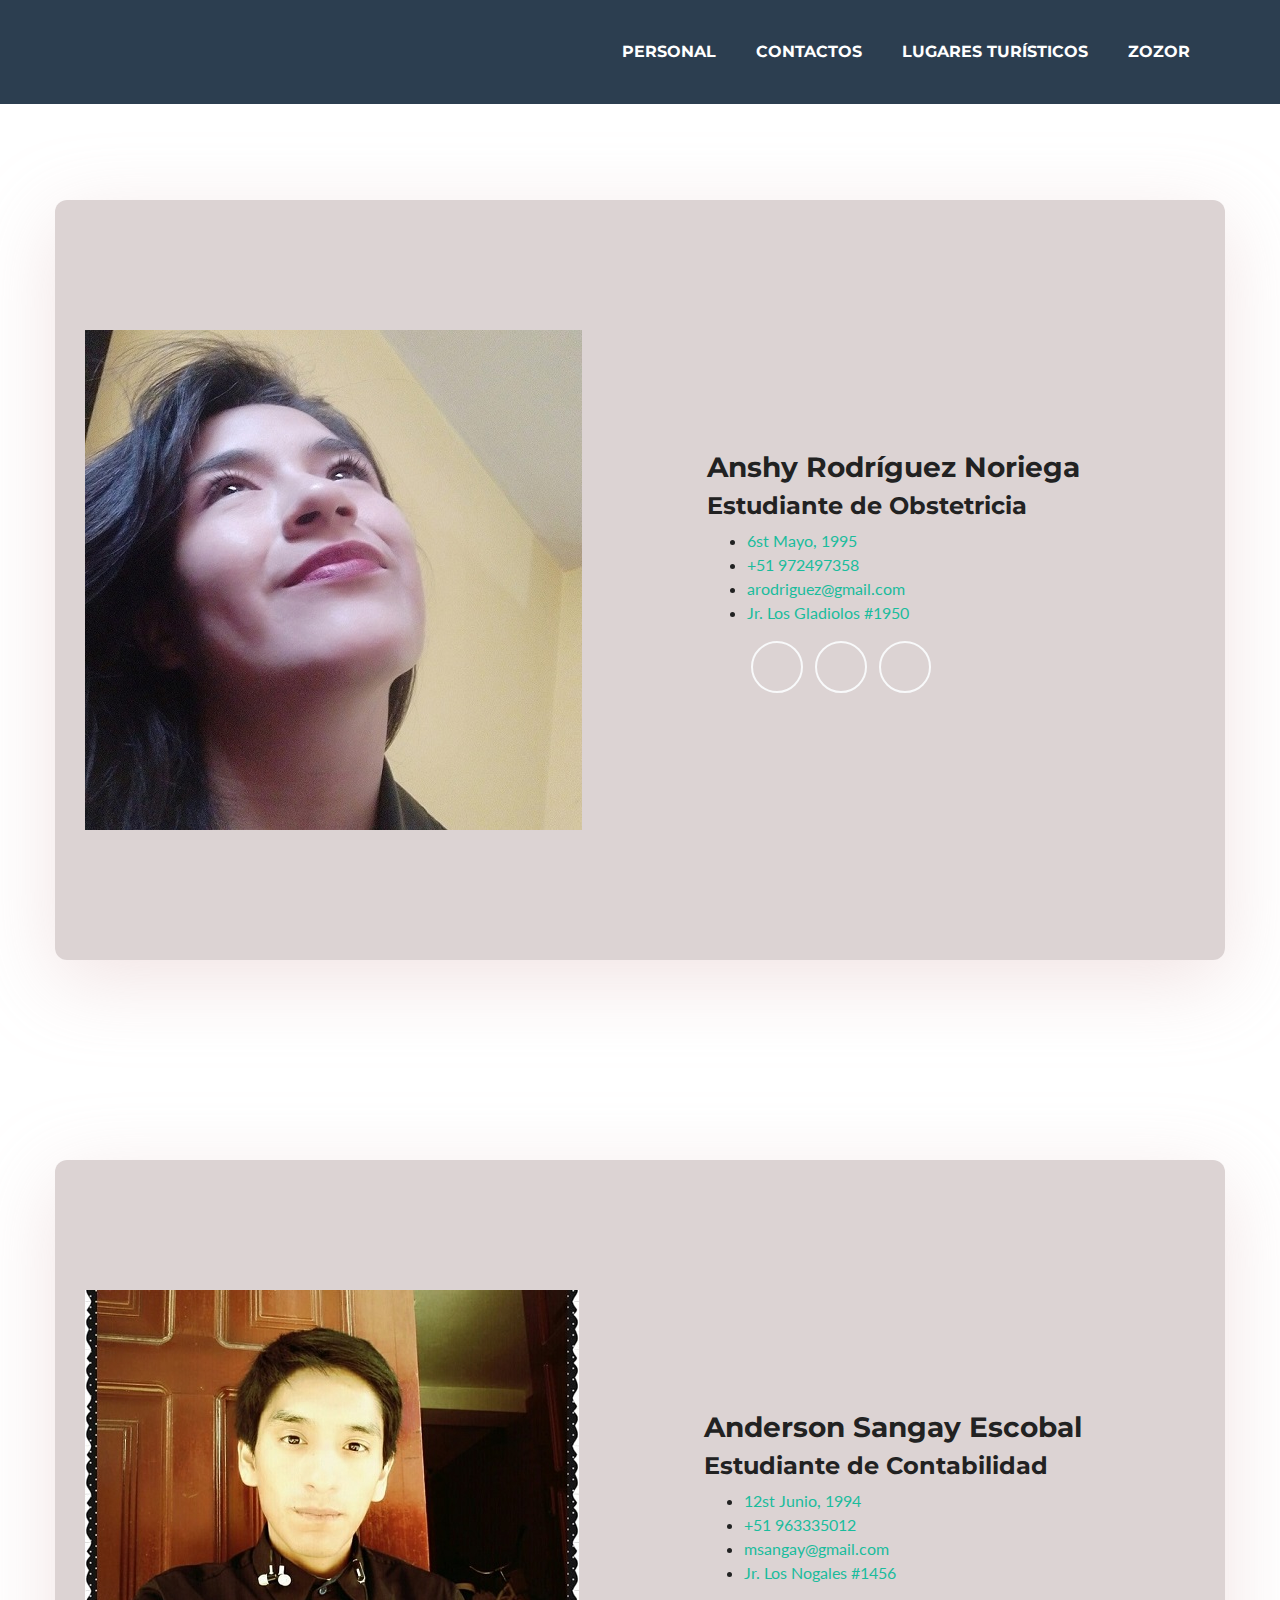
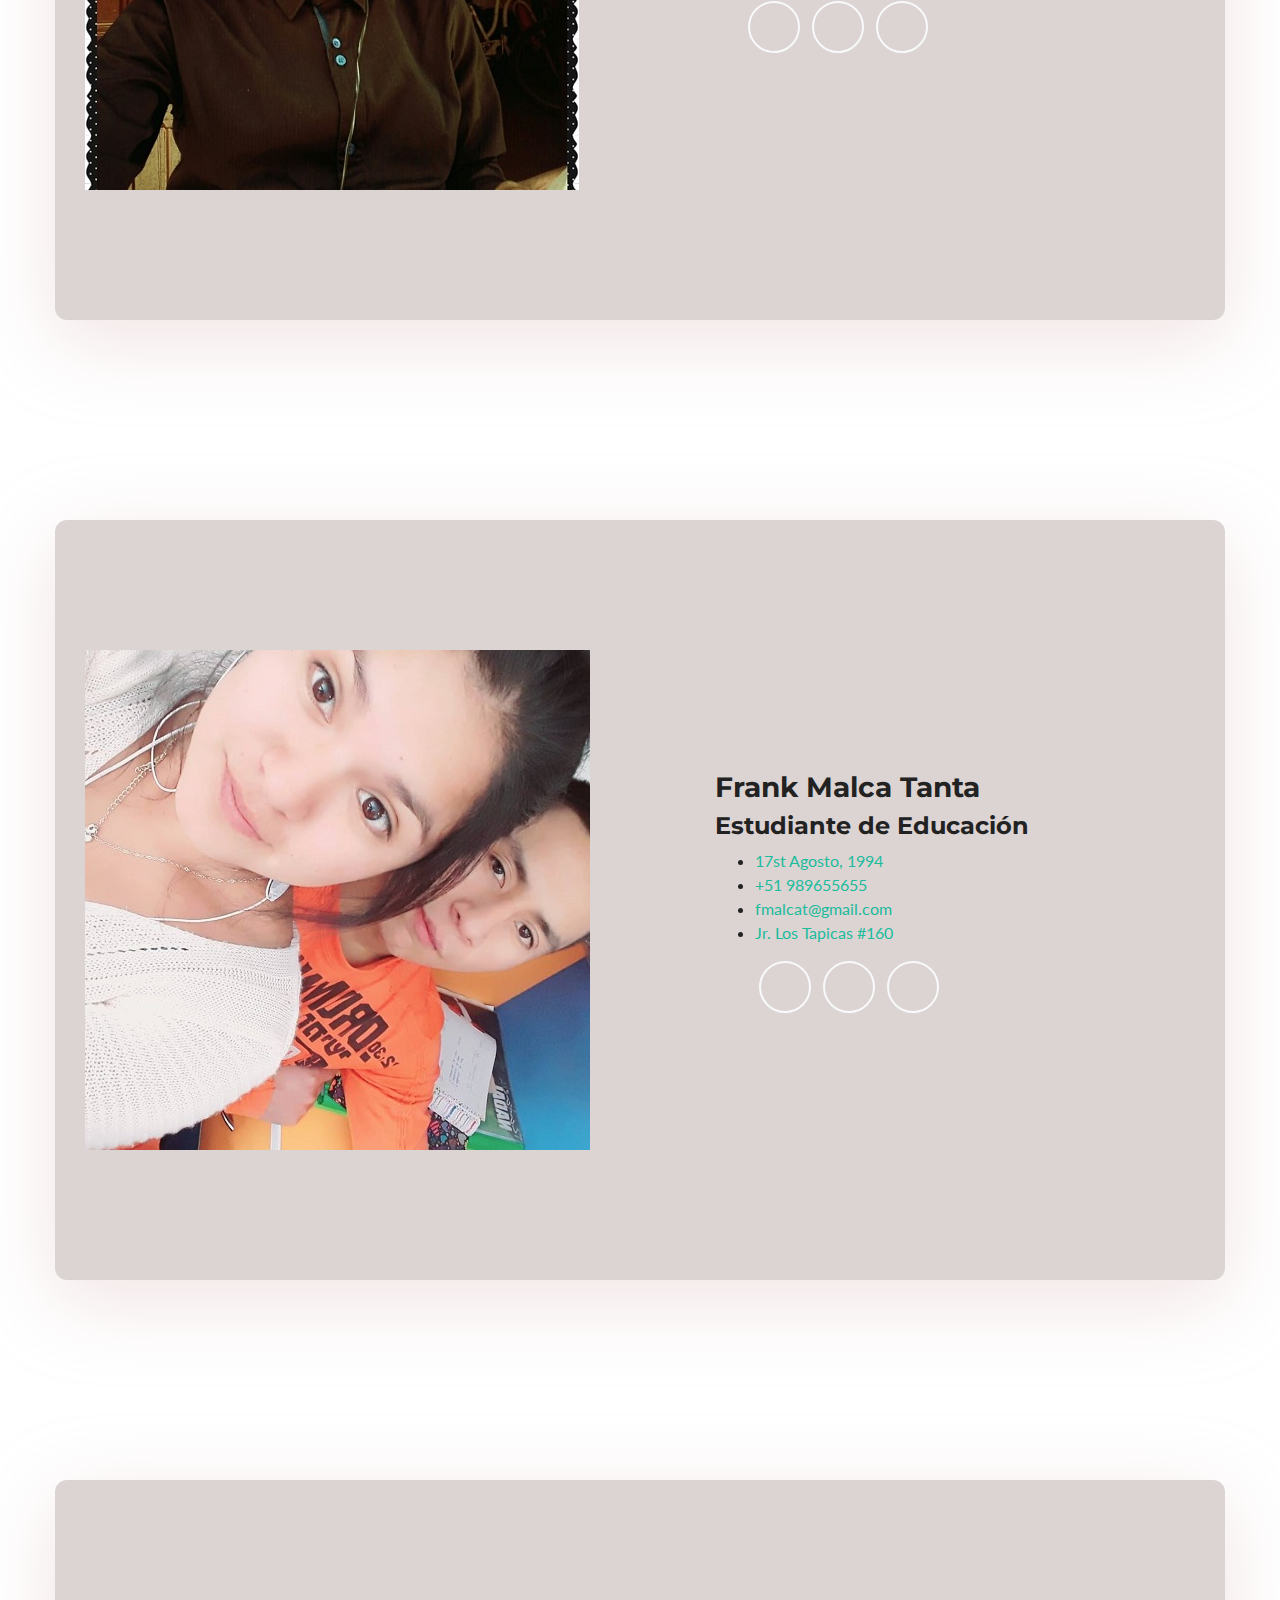
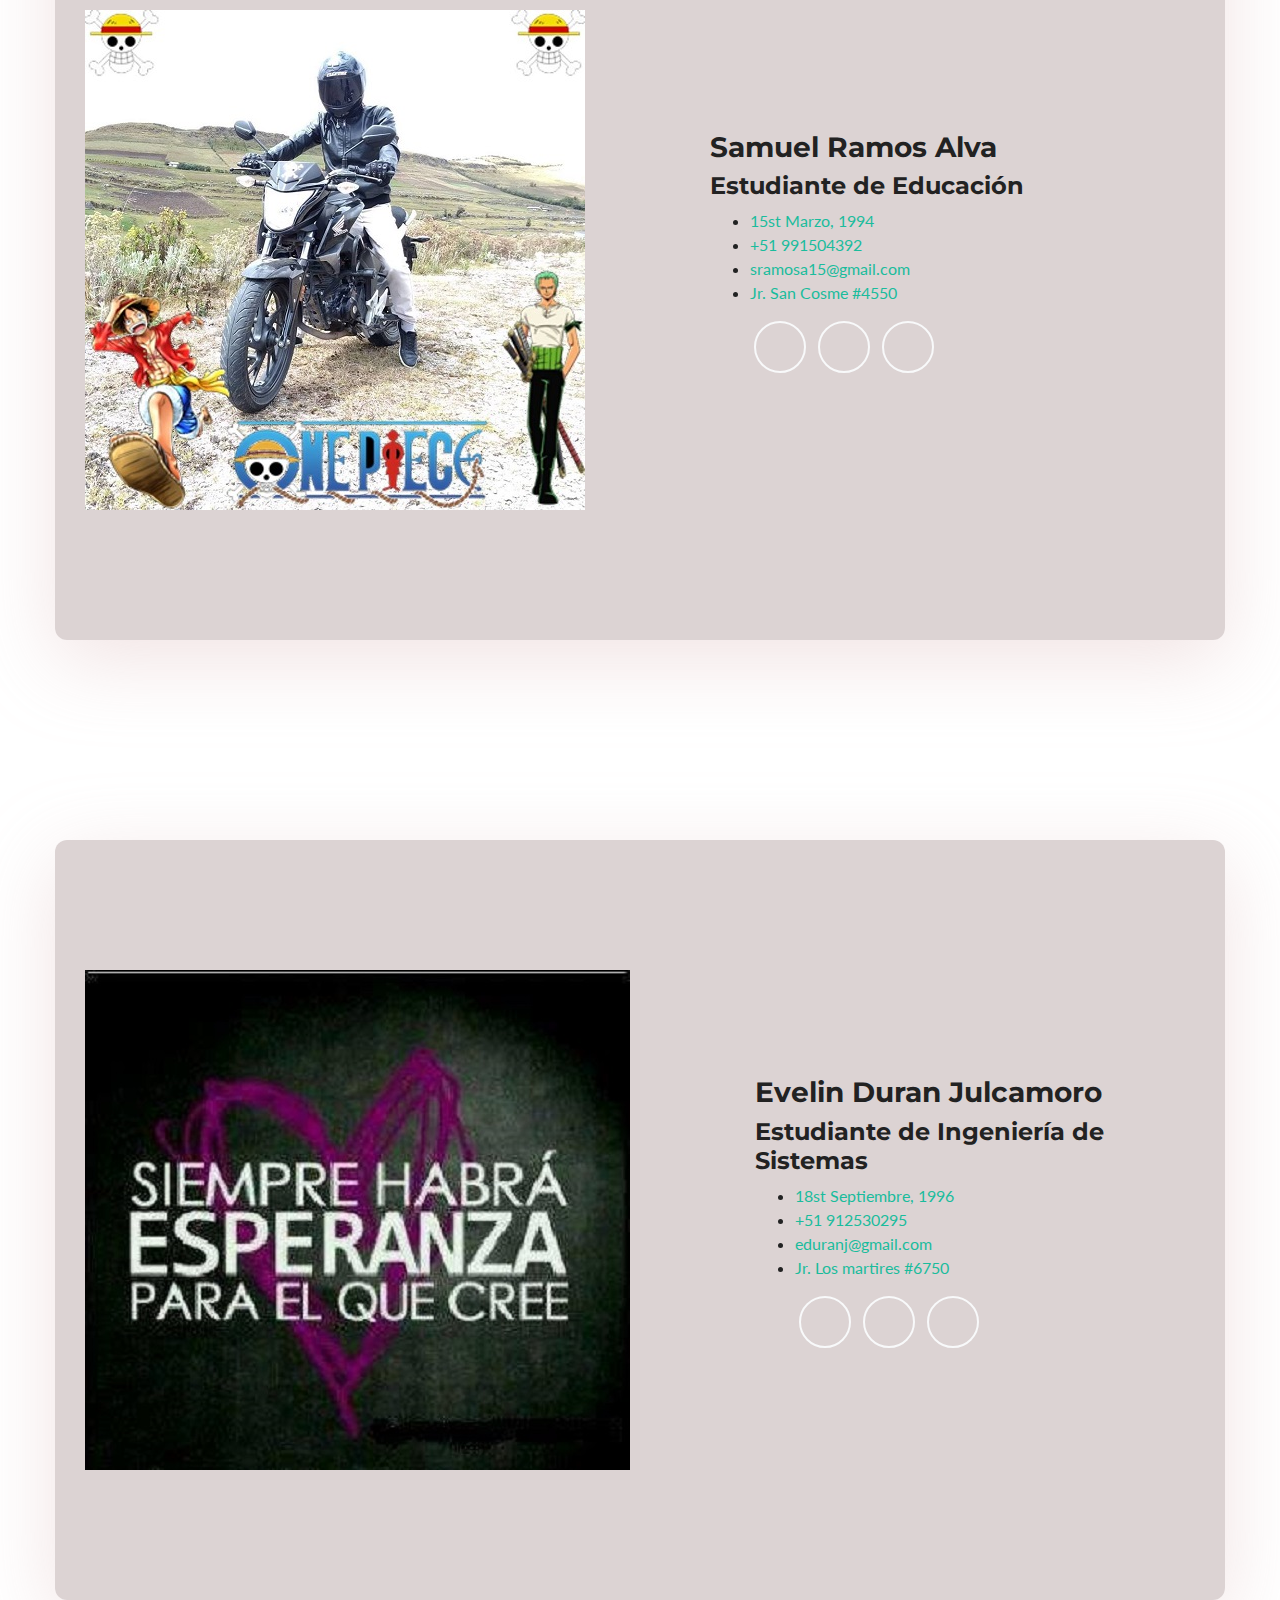
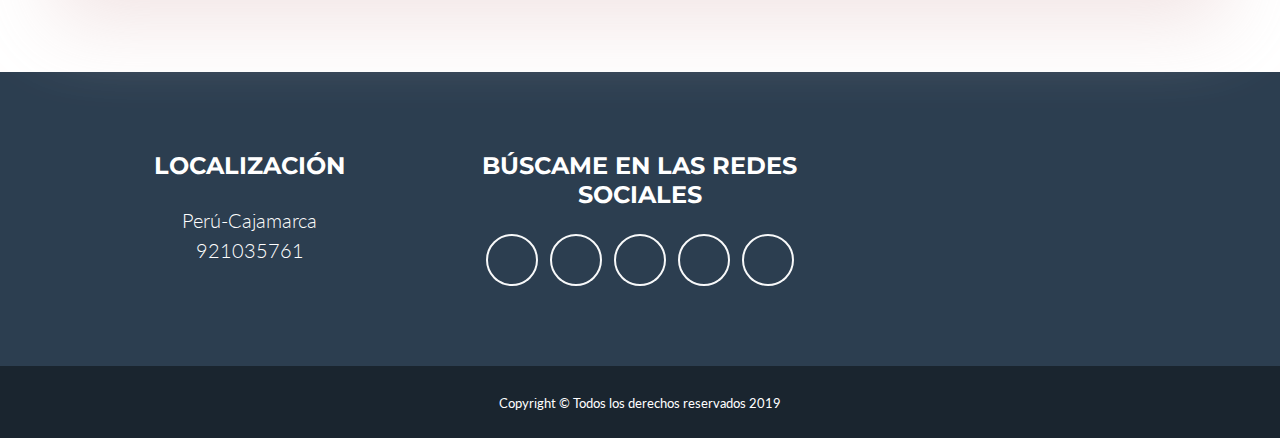
==== commit 7654342b: "mi primer commit" ====
--- a/contact.html
+++ b/contact.html
@@ -60,10 +60,10 @@
                                     <li><a href="#"><i class="fas fa-calendar-week"></i> 6st Mayo, 1995</a></li>
                                     <li><a href="#"><i class="fas fa-phone-square"></i> +51 972497358</a></li>
                                     <li><a href="#"><i class="fas fa-envelope"></i> arodriguez@gmail.com</a></li>
-                                    <li><a href="#"><i class="fas fa-home"></i> Jr. Los Perezosos #1950</a></li>
-                                </ul>
-                                <ul class="list personal_social">
-                                    <a class="btn btn-outline-light btn-social mx-1" href="#"><i class="fab fa-fw fa-facebook-f"></i></a>
+                                    <li><a href="#"><i class="fas fa-home"></i> Jr. Los Gladiolos #1950</a></li>
+                                </ul>
+                                <ul class="list personal_social">
+                                    <a class="btn btn-outline-light btn-social mx-1" href="https://www.facebook.com/anshymelissa.rodrigueznoriega" target="_blank"><i class="fab fa-fw fa-facebook-f"></i></a>
                                     <a class="btn btn-outline-light btn-social mx-1" href="#"><i class="fab fa-instagram"></i></a>
                                     <a class="btn btn-outline-light btn-social mx-1" href="#"><i class="fab fa-whatsapp"></i></a>
                                 </ul>
@@ -93,7 +93,7 @@
                                     <li><a href="#"><i class="fas fa-home"></i> Jr. Los Nogales #1456</a></li>
                                 </ul>
                                 <ul class="list personal_social">
-                                    <a class="btn btn-outline-light btn-social mx-1" href="#"><i class="fab fa-fw fa-facebook-f"></i></a>
+                                    <a class="btn btn-outline-light btn-social mx-1" href="https://www.facebook.com/anderson.escobal" target="_blank"><i class="fab fa-fw fa-facebook-f"></i></a>
                                     <a class="btn btn-outline-light btn-social mx-1" href="#"><i class="fab fa-instagram"></i></a>
                                     <a class="btn btn-outline-light btn-social mx-1" href="#"><i class="fab fa-whatsapp"></i></a>
                                 </ul>
@@ -123,7 +123,7 @@
                                     <li><a href="#"><i class="fas fa-home"></i> Jr. Los Tapicas #160</a></li>
                                 </ul>
                                 <ul class="list personal_social">
-                                    <a class="btn btn-outline-light btn-social mx-1" href="#"><i class="fab fa-fw fa-facebook-f"></i></a>
+                                    <a class="btn btn-outline-light btn-social mx-1" href="https://www.facebook.com/framata.malca" target="_blank"><i class="fab fa-fw fa-facebook-f"></i></a>
                                     <a class="btn btn-outline-light btn-social mx-1" href="#"><i class="fab fa-instagram"></i></a>
                                     <a class="btn btn-outline-light btn-social mx-1" href="#"><i class="fab fa-whatsapp"></i></a>
                                 </ul>
@@ -153,7 +153,7 @@
                                     <li><a href="#"><i class="fas fa-home"></i> Jr. San Cosme #4550</a></li>
                                 </ul>
                                 <ul class="list personal_social">
-                                    <a class="btn btn-outline-light btn-social mx-1" href="#"><i class="fab fa-fw fa-facebook-f"></i></a>
+                                    <a class="btn btn-outline-light btn-social mx-1" href="https://www.facebook.com/SamuelRamosAlva" target="_blank"><i class="fab fa-fw fa-facebook-f"></i></a>
                                     <a class="btn btn-outline-light btn-social mx-1" href="#"><i class="fab fa-instagram"></i></a>
                                     <a class="btn btn-outline-light btn-social mx-1" href="#"><i class="fab fa-whatsapp"></i></a>
                                 </ul>
@@ -184,7 +184,7 @@
                                     <li><a href="#"><i class="fas fa-home"></i> Jr. Los martires #6750</a></li>
                                 </ul>
                                 <ul class="list personal_social">
-                                    <a class="btn btn-outline-light btn-social mx-1" href="#"><i class="fab fa-fw fa-facebook-f"></i></a>
+                                    <a class="btn btn-outline-light btn-social mx-1" href="https://www.facebook.com/evelin.duranjulcamoro" target="_blank"><i class="fab fa-fw fa-facebook-f"></i></a>
                                     <a class="btn btn-outline-light btn-social mx-1" href="#"><i class="fab fa-instagram"></i></a>
                                     <a class="btn btn-outline-light btn-social mx-1" href="#"><i class="fab fa-whatsapp"></i></a>
                                 </ul>
@@ -214,22 +214,21 @@
                 <!-- Footer Social Icons -->
                 <div class="col-lg-4 mb-5 mb-lg-0">
                     <h4 class="text-uppercase mb-4">Búscame en las redes sociales</h4>
-                    <a class="btn btn-outline-light btn-social mx-1" href="#">
+                    <a class="btn btn-outline-light btn-social mx-1" href="https://www.facebook.com/david.lopez.73932?ref=bookmarks" target="_blank">
                         <i class="fab fa-fw fa-facebook-f"></i>
                     </a>
                     <a class="btn btn-outline-light btn-social mx-1" href="#">
                         <i class="fab fa-fw fa-twitter"></i>
                     </a>
-                    <a class="btn btn-outline-light btn-social mx-1" href="#">
+                    <a class="btn btn-outline-light btn-social mx-1" href="https://www.instagram.com/iamdavelopez/" target="_blank">
                         <i class="fab fa-instagram"></i>
                     </a>
-                    <a class="btn btn-outline-light btn-social mx-1" href="#">
+                    <a class="btn btn-outline-light btn-social mx-1" href="https://mail.google.com/mail/u/0/#inbox" target="_blank">
                         <i class="fab fa-google-plus-g"></i>
                     </a>
                     <a class="btn btn-outline-light btn-social mx-1" href="#">
                         <i class="fab fa-whatsapp"></i>
                     </a>
-
                 </div>
             </div>
         </div>
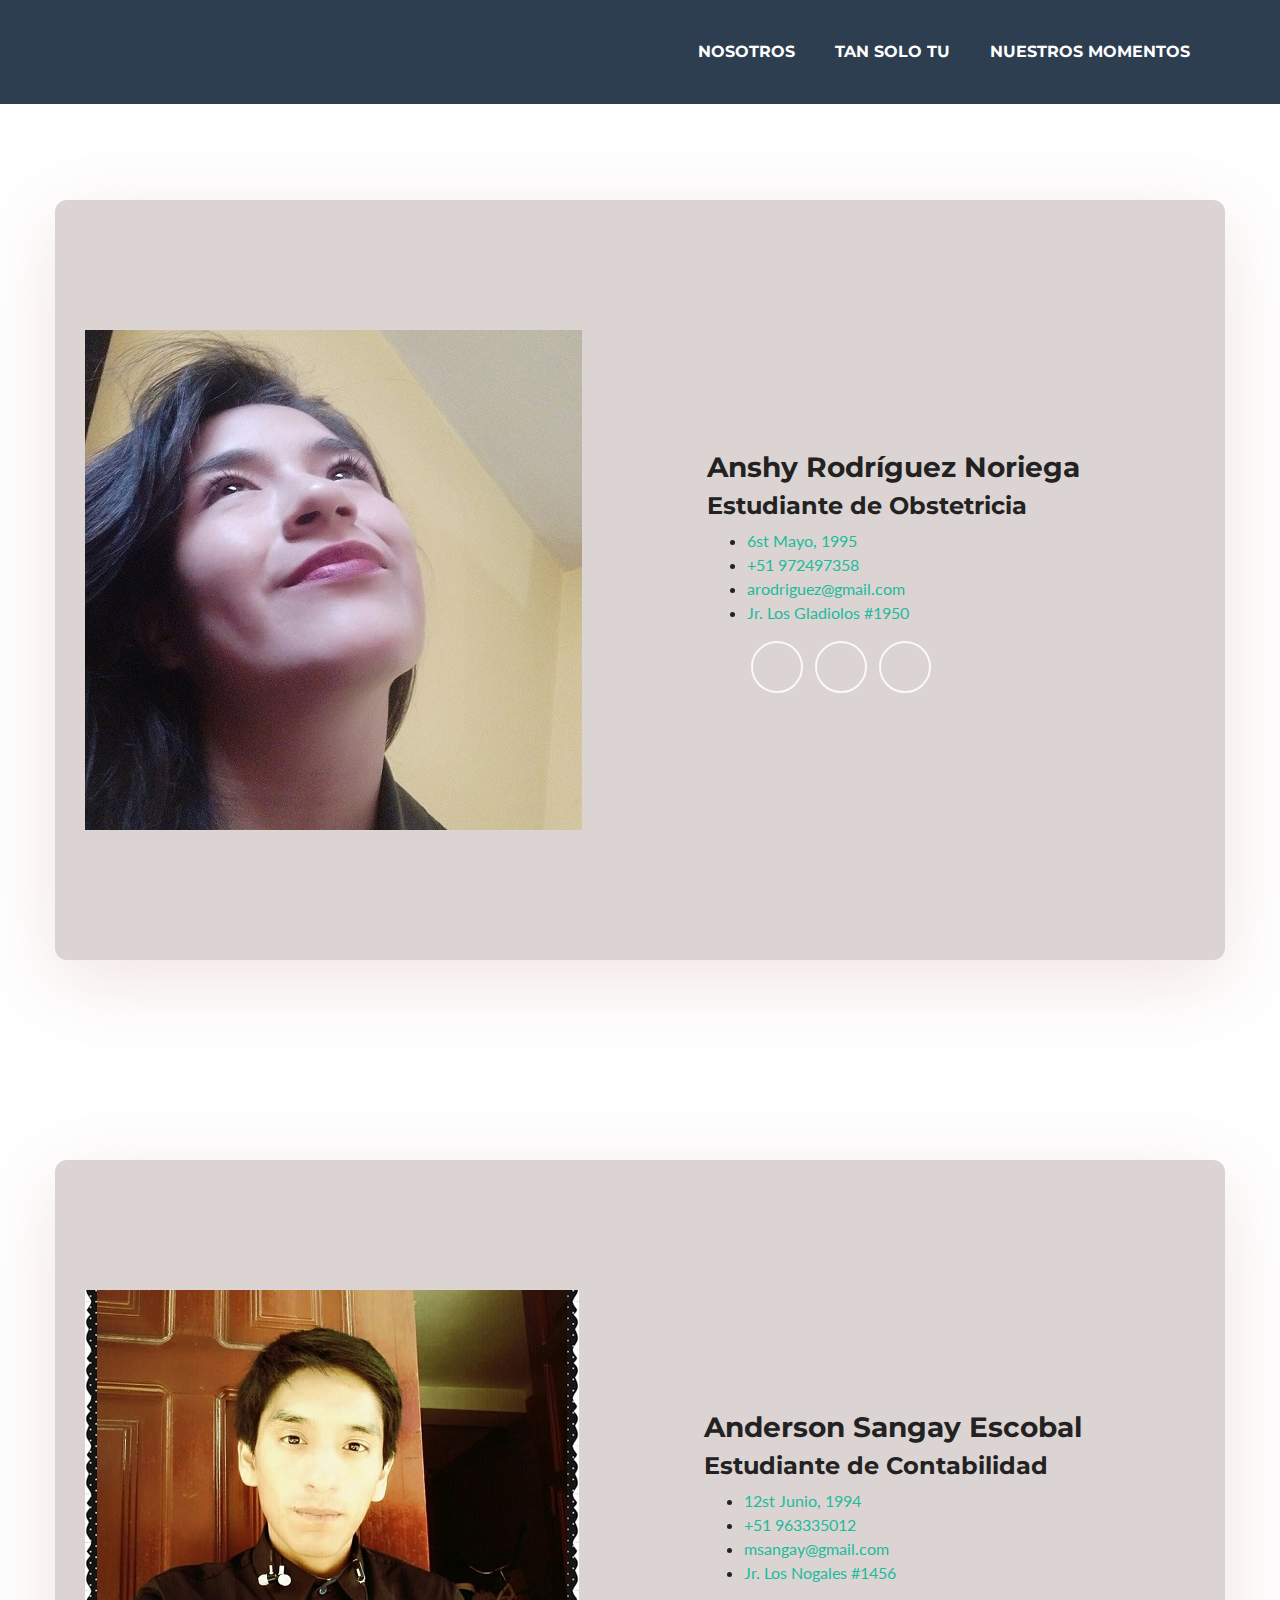
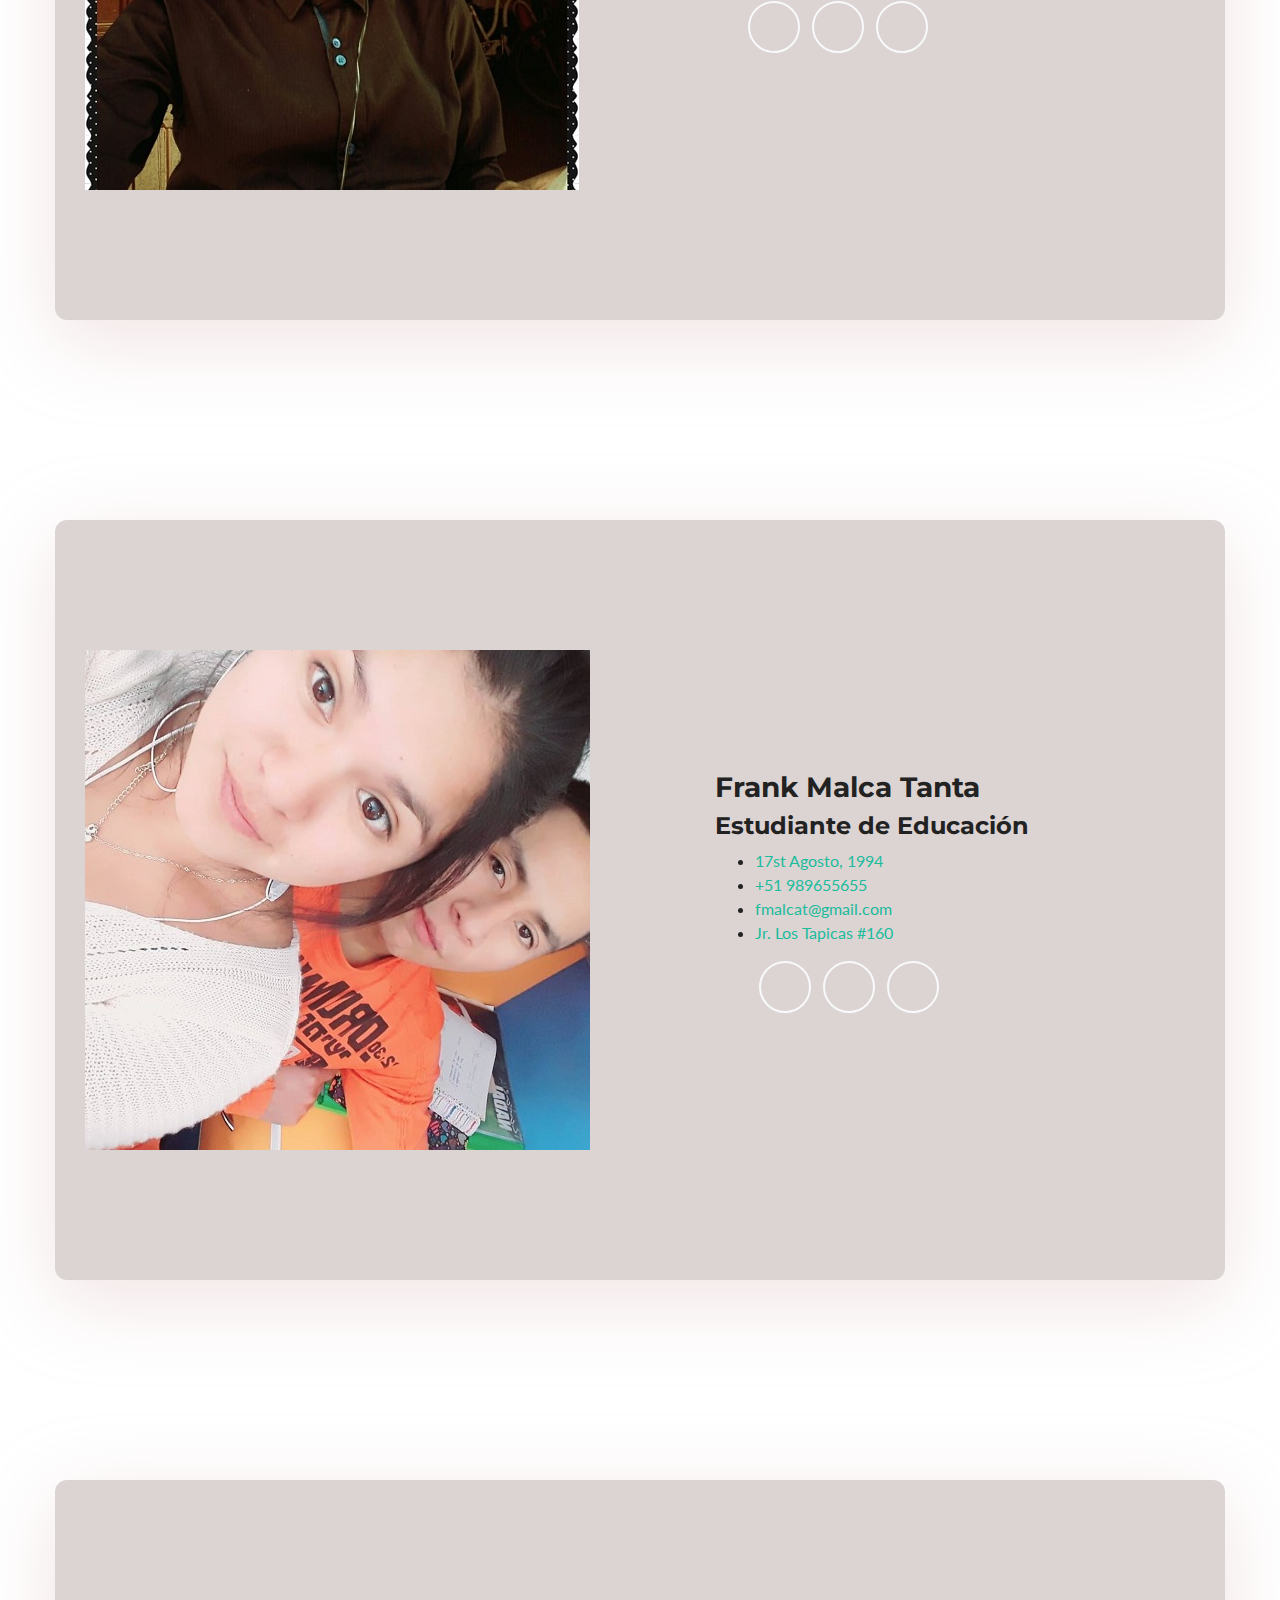
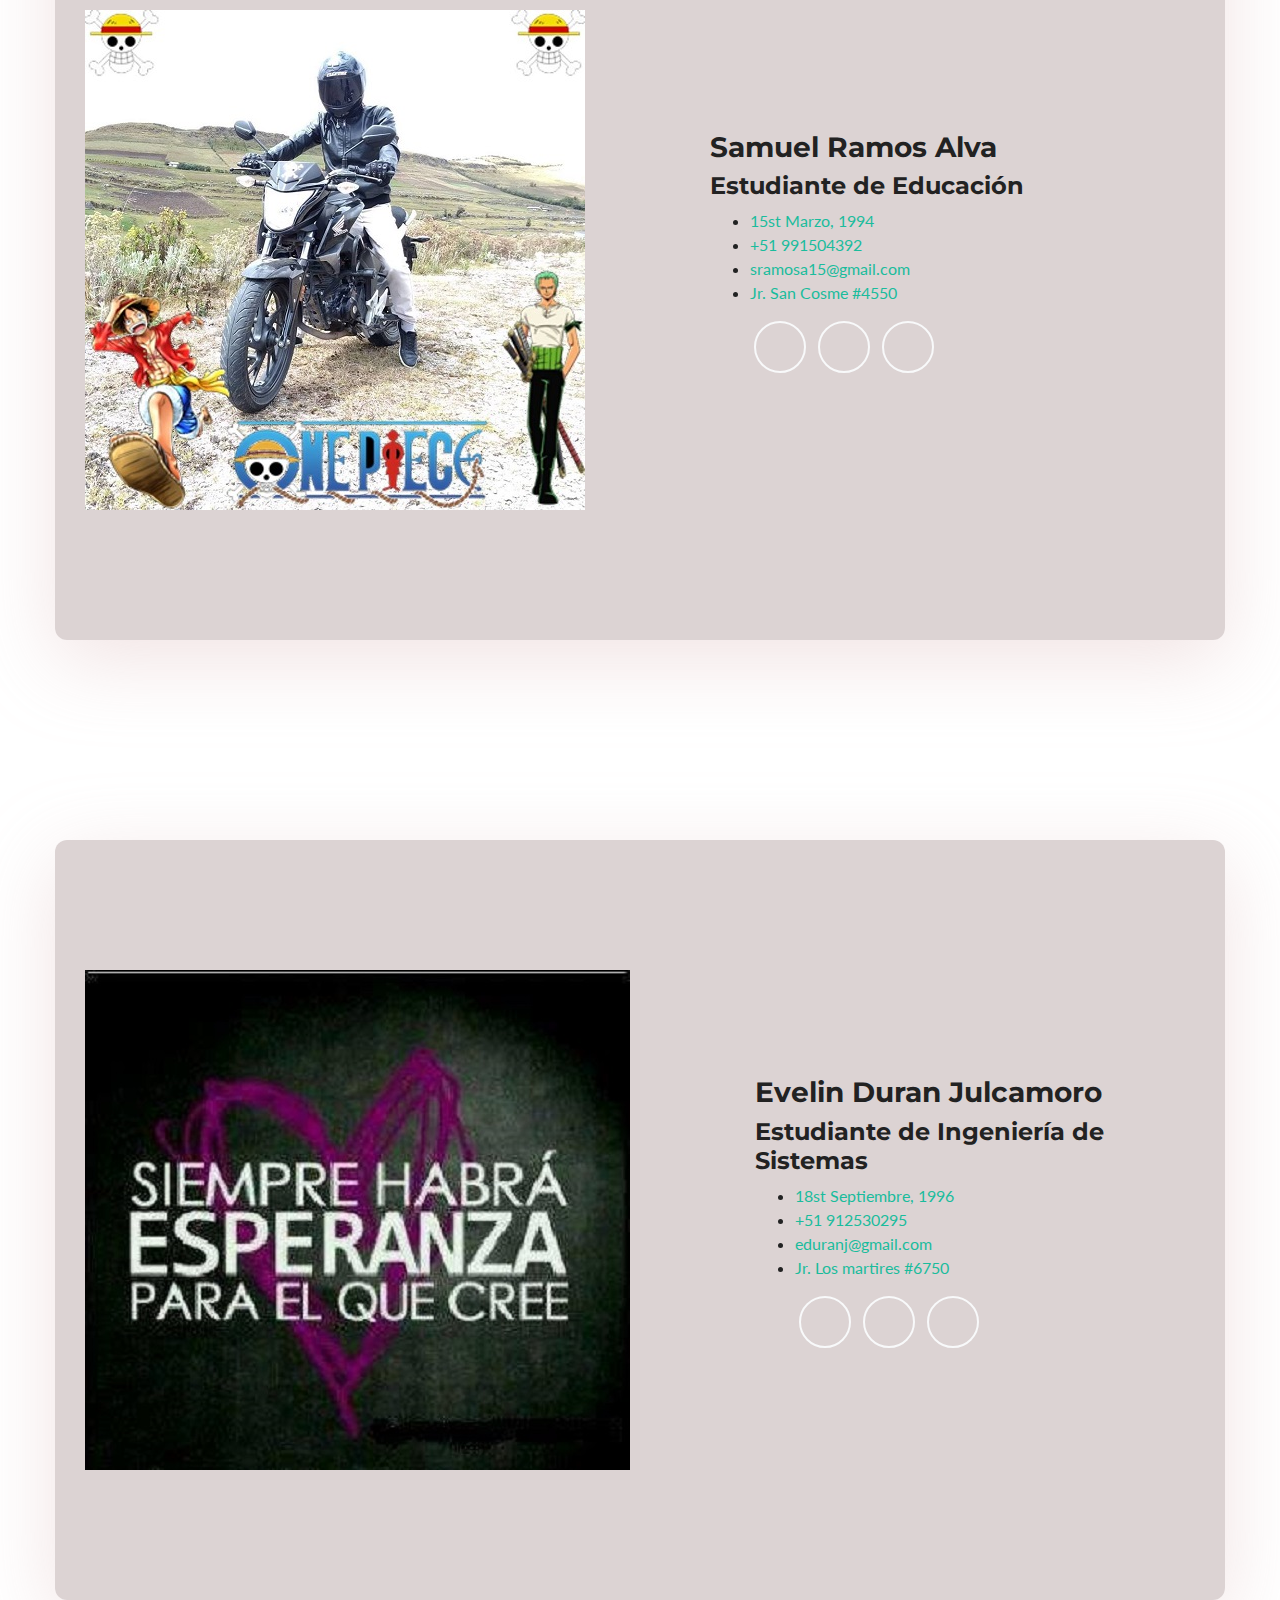
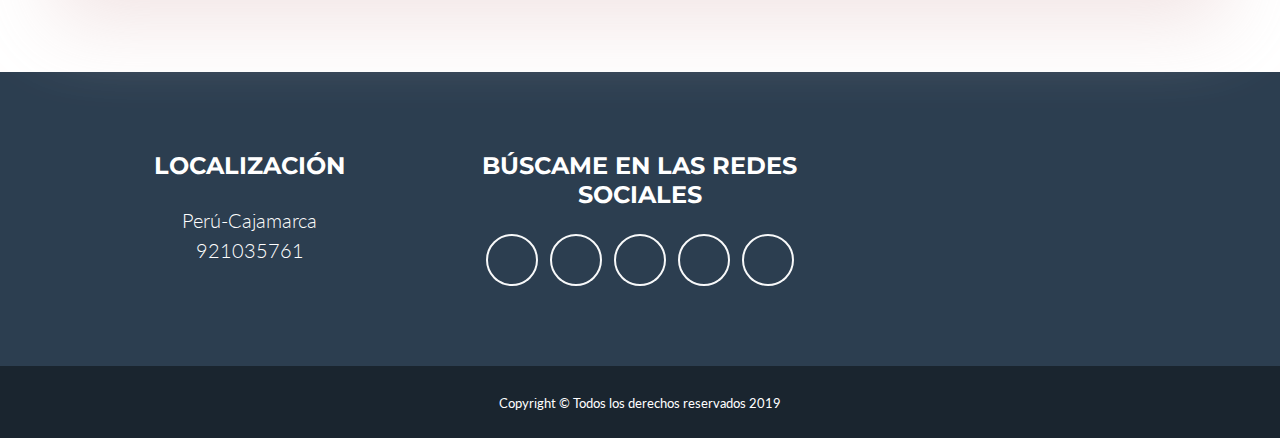
==== commit d2c97ee2: "mi primer commit" ====
--- a/contact.html
+++ b/contact.html
@@ -29,16 +29,13 @@
             <div class="collapse navbar-collapse" id="navbarResponsive">
                 <ul class="navbar-nav ml-auto">
                     <li class="nav-item mx-0 mx-lg-1">
-                        <a class="nav-link py-3 px-0 px-lg-3 rounded js-scroll-trigger" href="index.html">Personal</a>
+                        <a class="nav-link py-3 px-0 px-lg-3 rounded js-scroll-trigger" href="index.html">Nosotros</a>
                     </li>
                     <li class="nav-item mx-0 mx-lg-1">
-                        <a class="nav-link py-3 px-0 px-lg-3 rounded js-scroll-trigger" href="contact.html">Contactos</a>
+                        <a class="nav-link py-3 px-0 px-lg-3 rounded js-scroll-trigger" href="contact.html">Tan solo tu</a>
                     </li>
                     <li class="nav-item mx-0 mx-lg-1">
-                        <a class="nav-link py-3 px-0 px-lg-3 rounded js-scroll-trigger" href="sites.html">Lugares Turísticos</a>
-                    </li>
-                    <li class="nav-item mx-0 mx-lg-1">
-                        <a class="nav-link py-3 px-0 px-lg-3 rounded js-scroll-trigger" href="lab04.html">ZOZOR</a>
+                        <a class="nav-link py-3 px-0 px-lg-3 rounded js-scroll-trigger" href="sites.html">Nuestros momentos</a>
                     </li>
                 </ul>
             </div>
